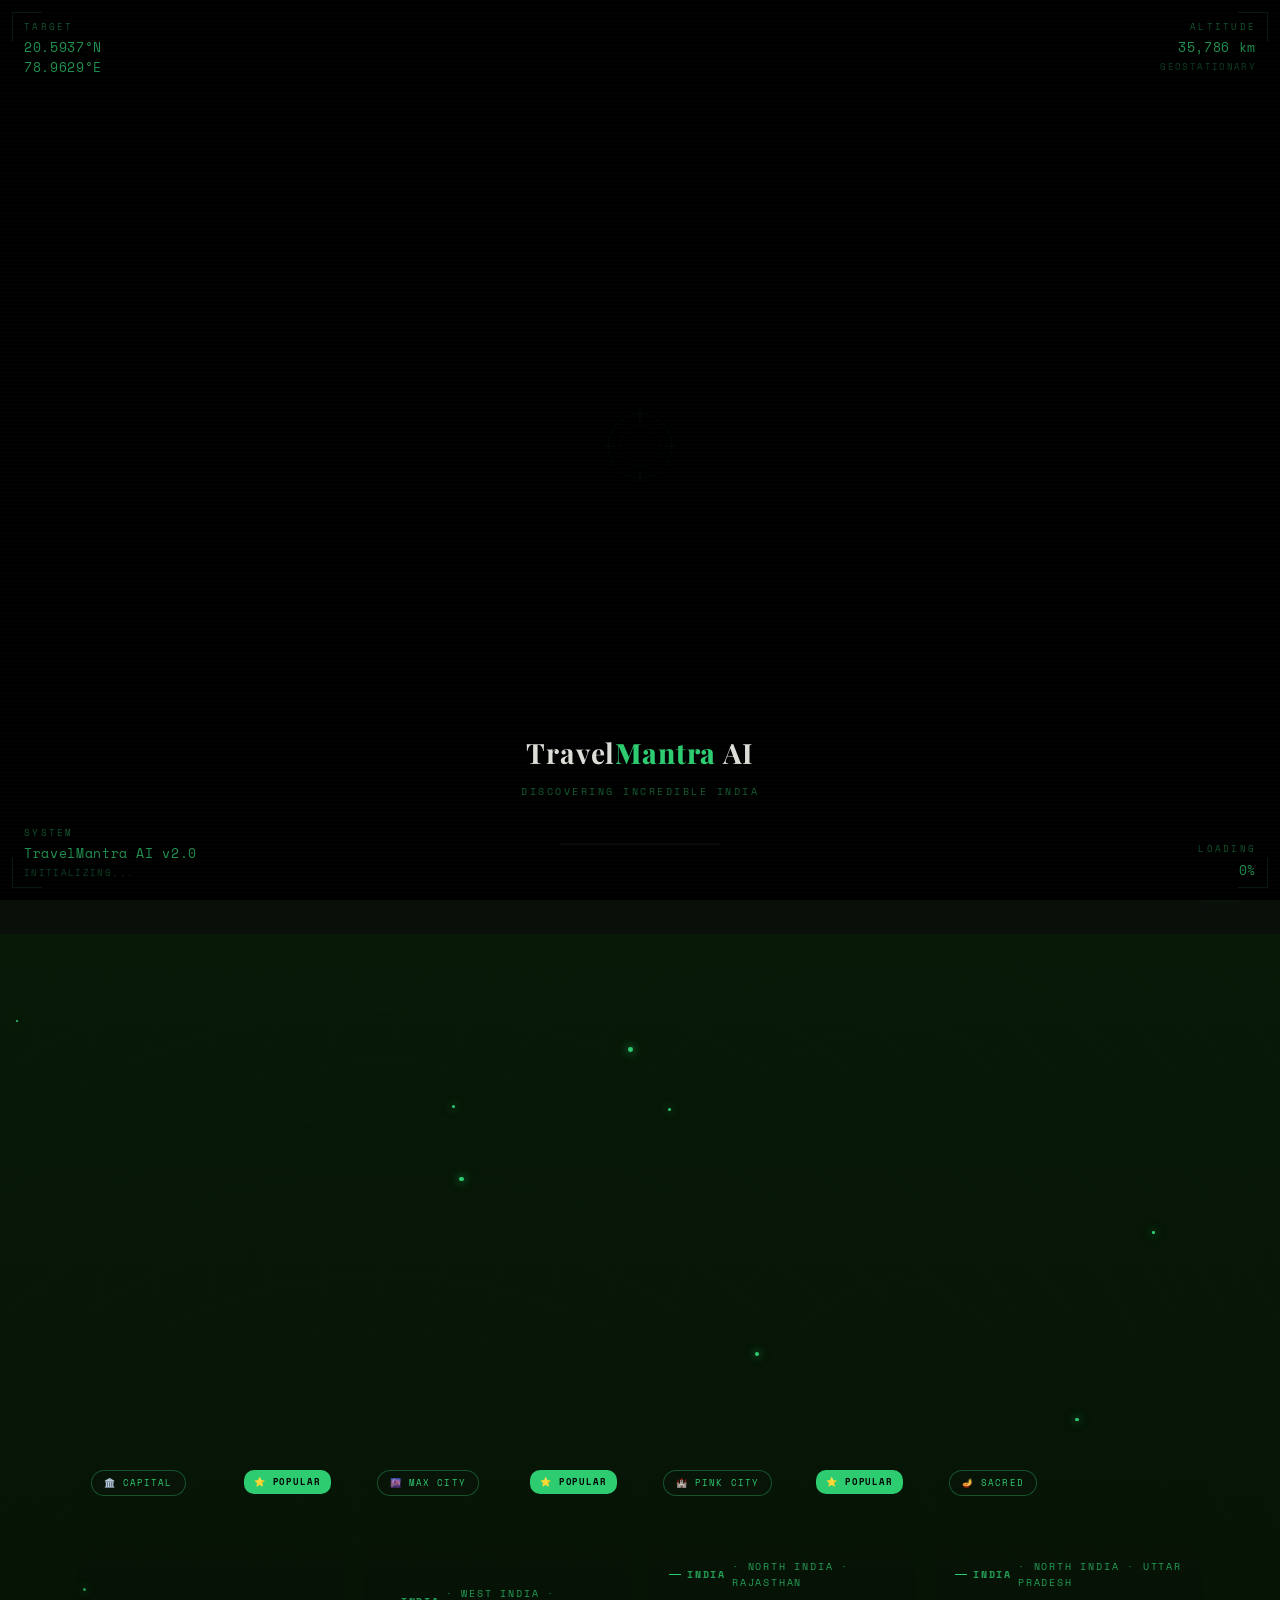
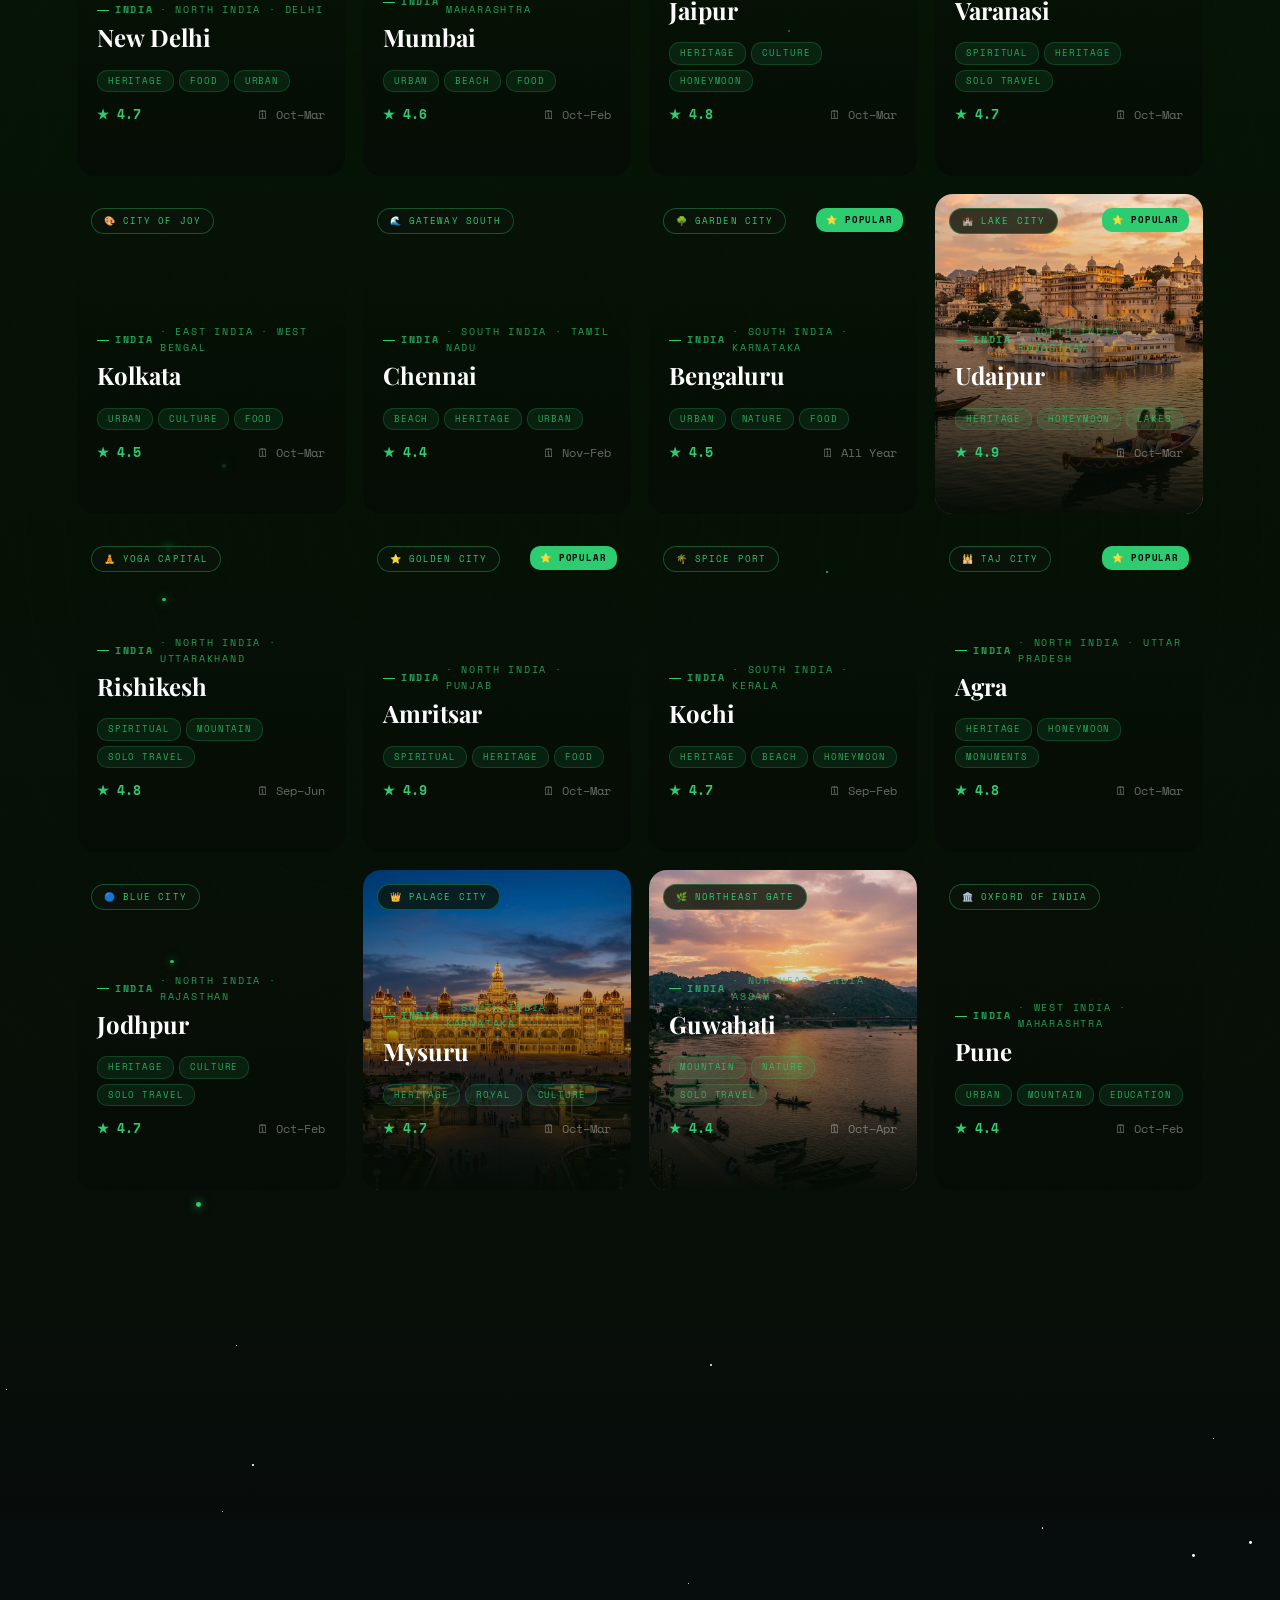
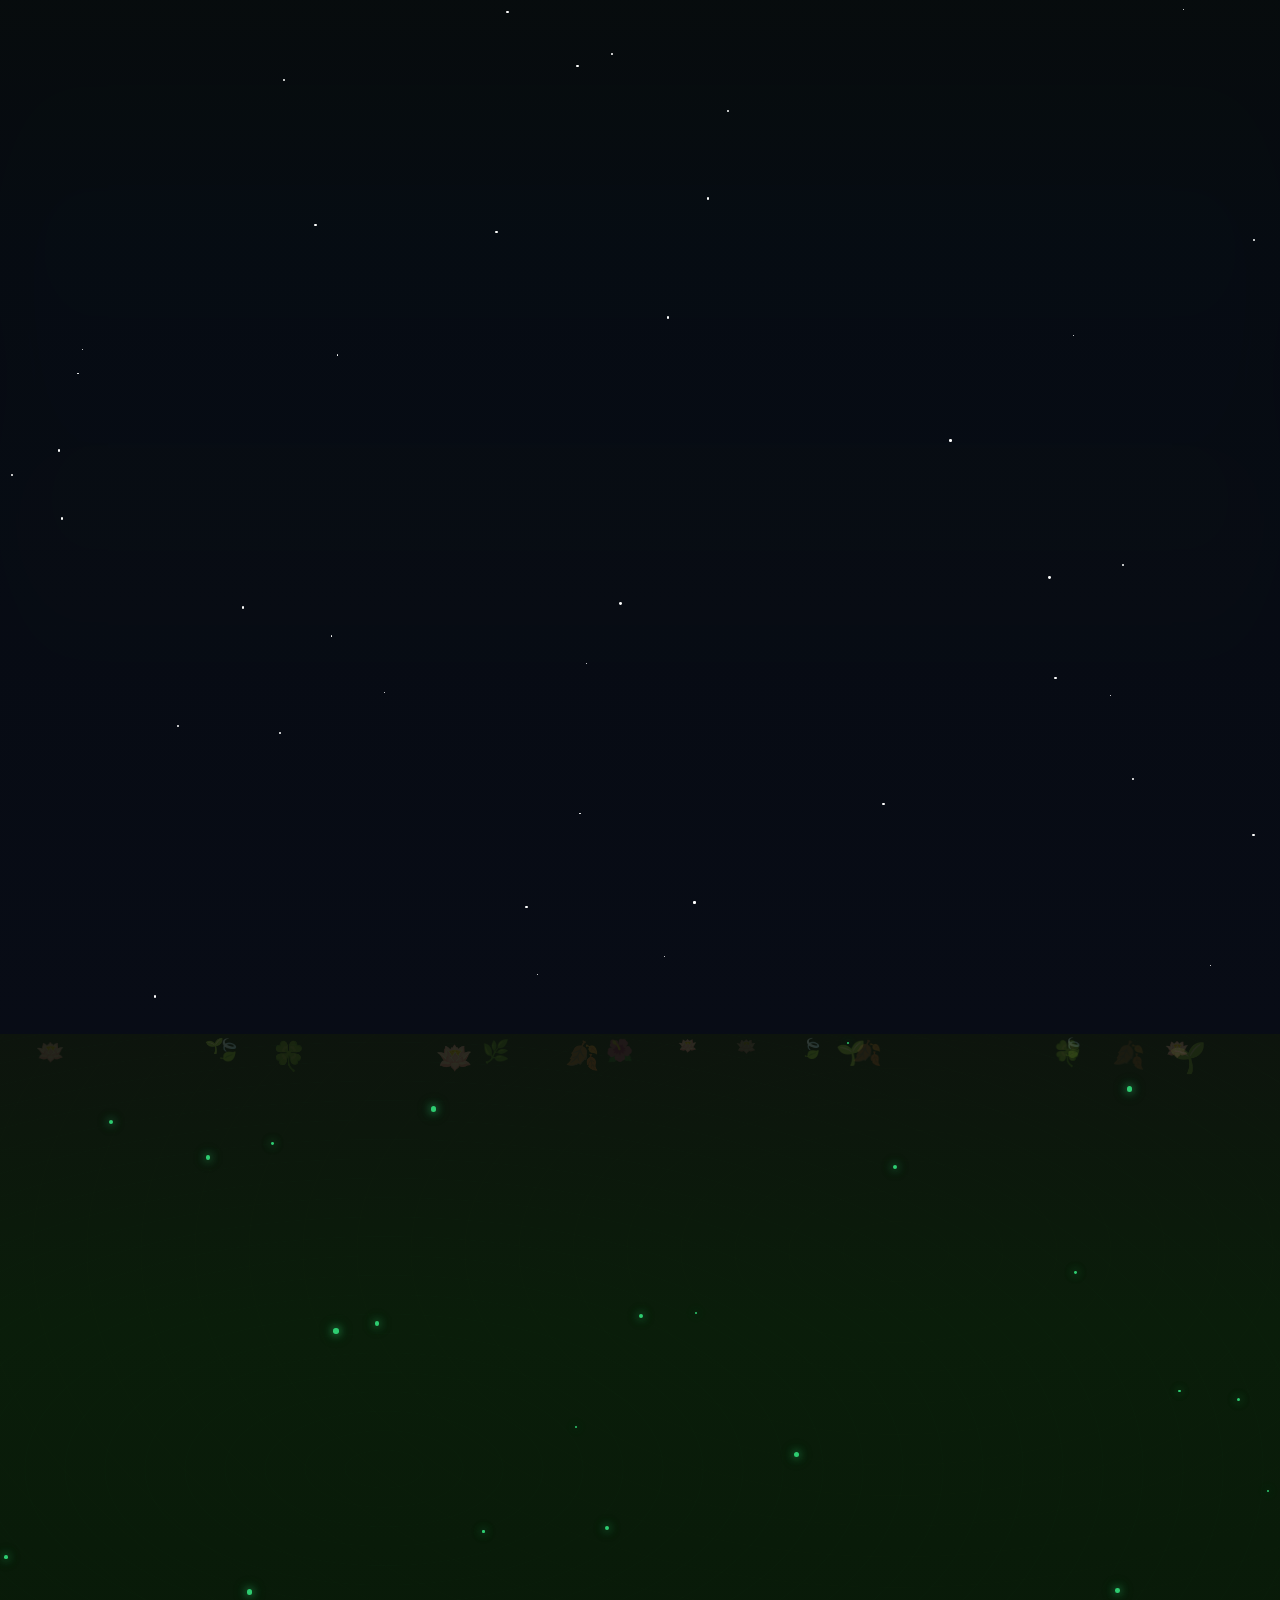
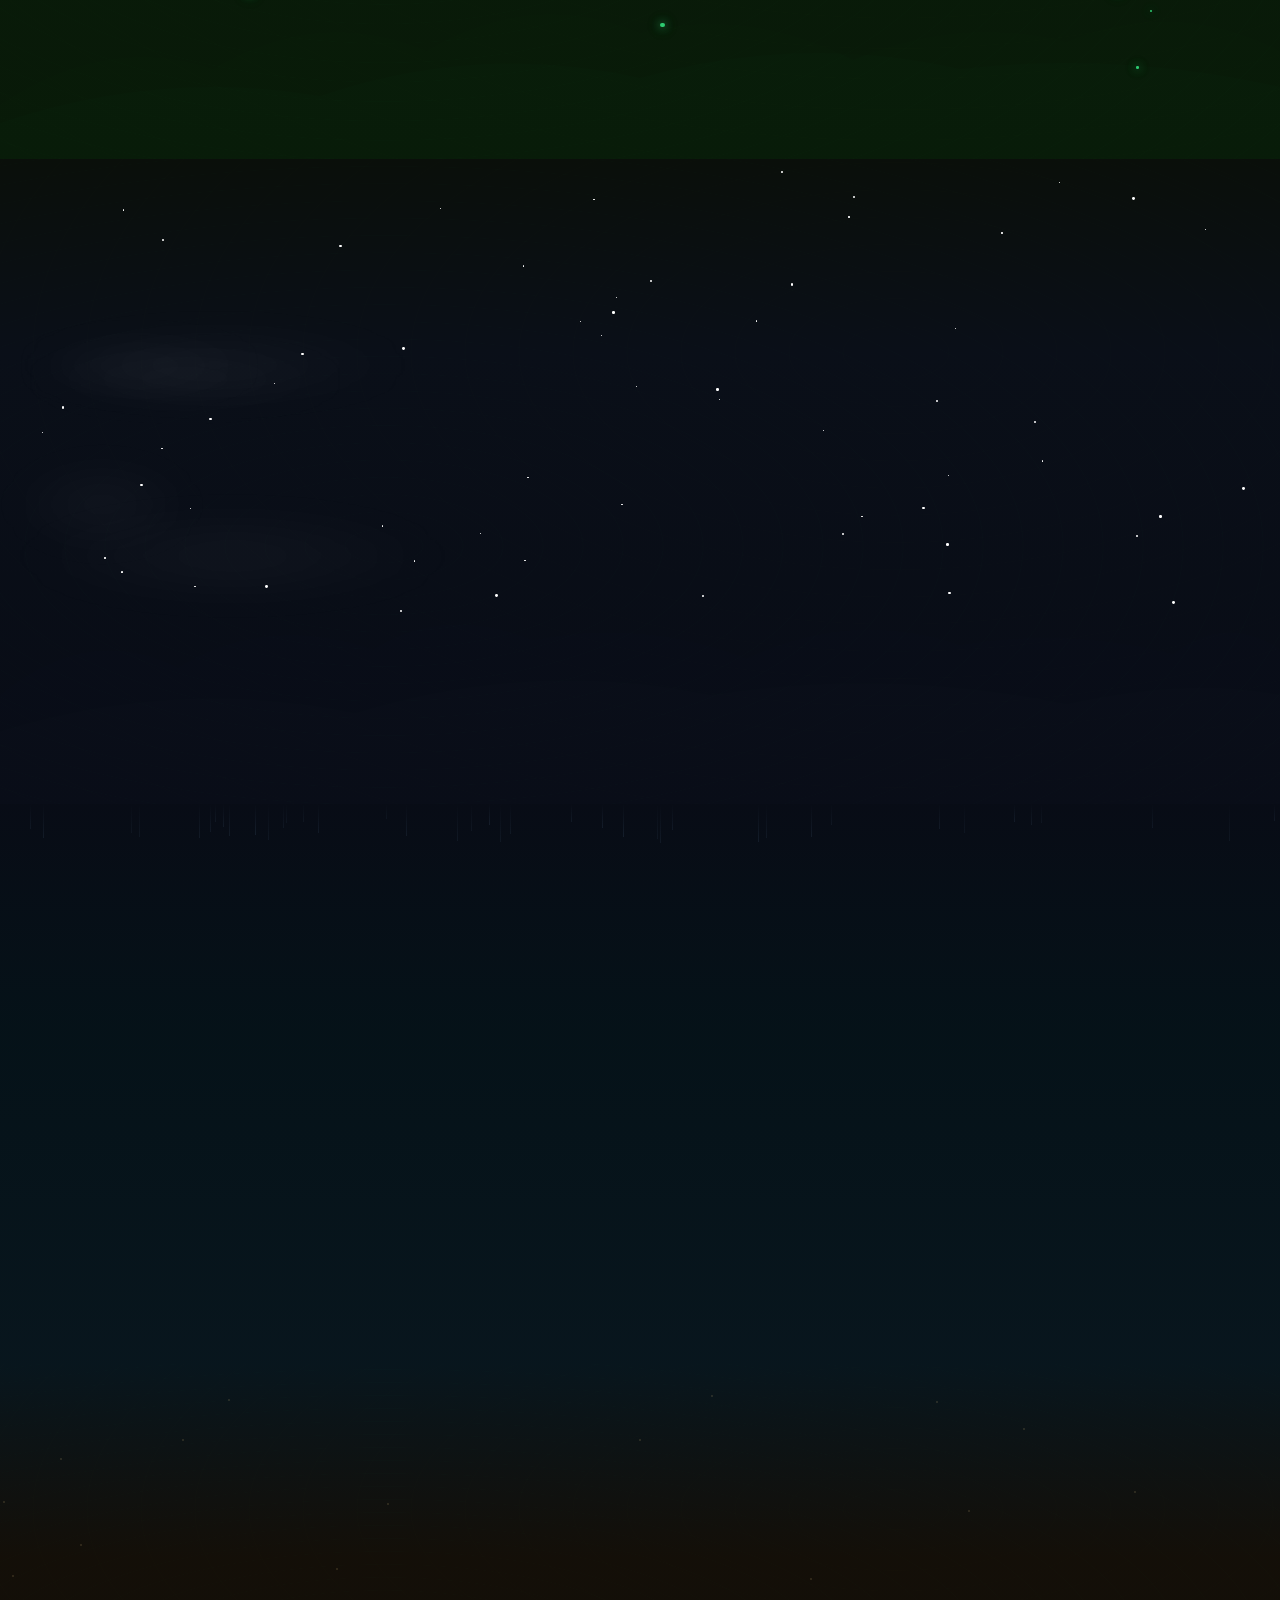
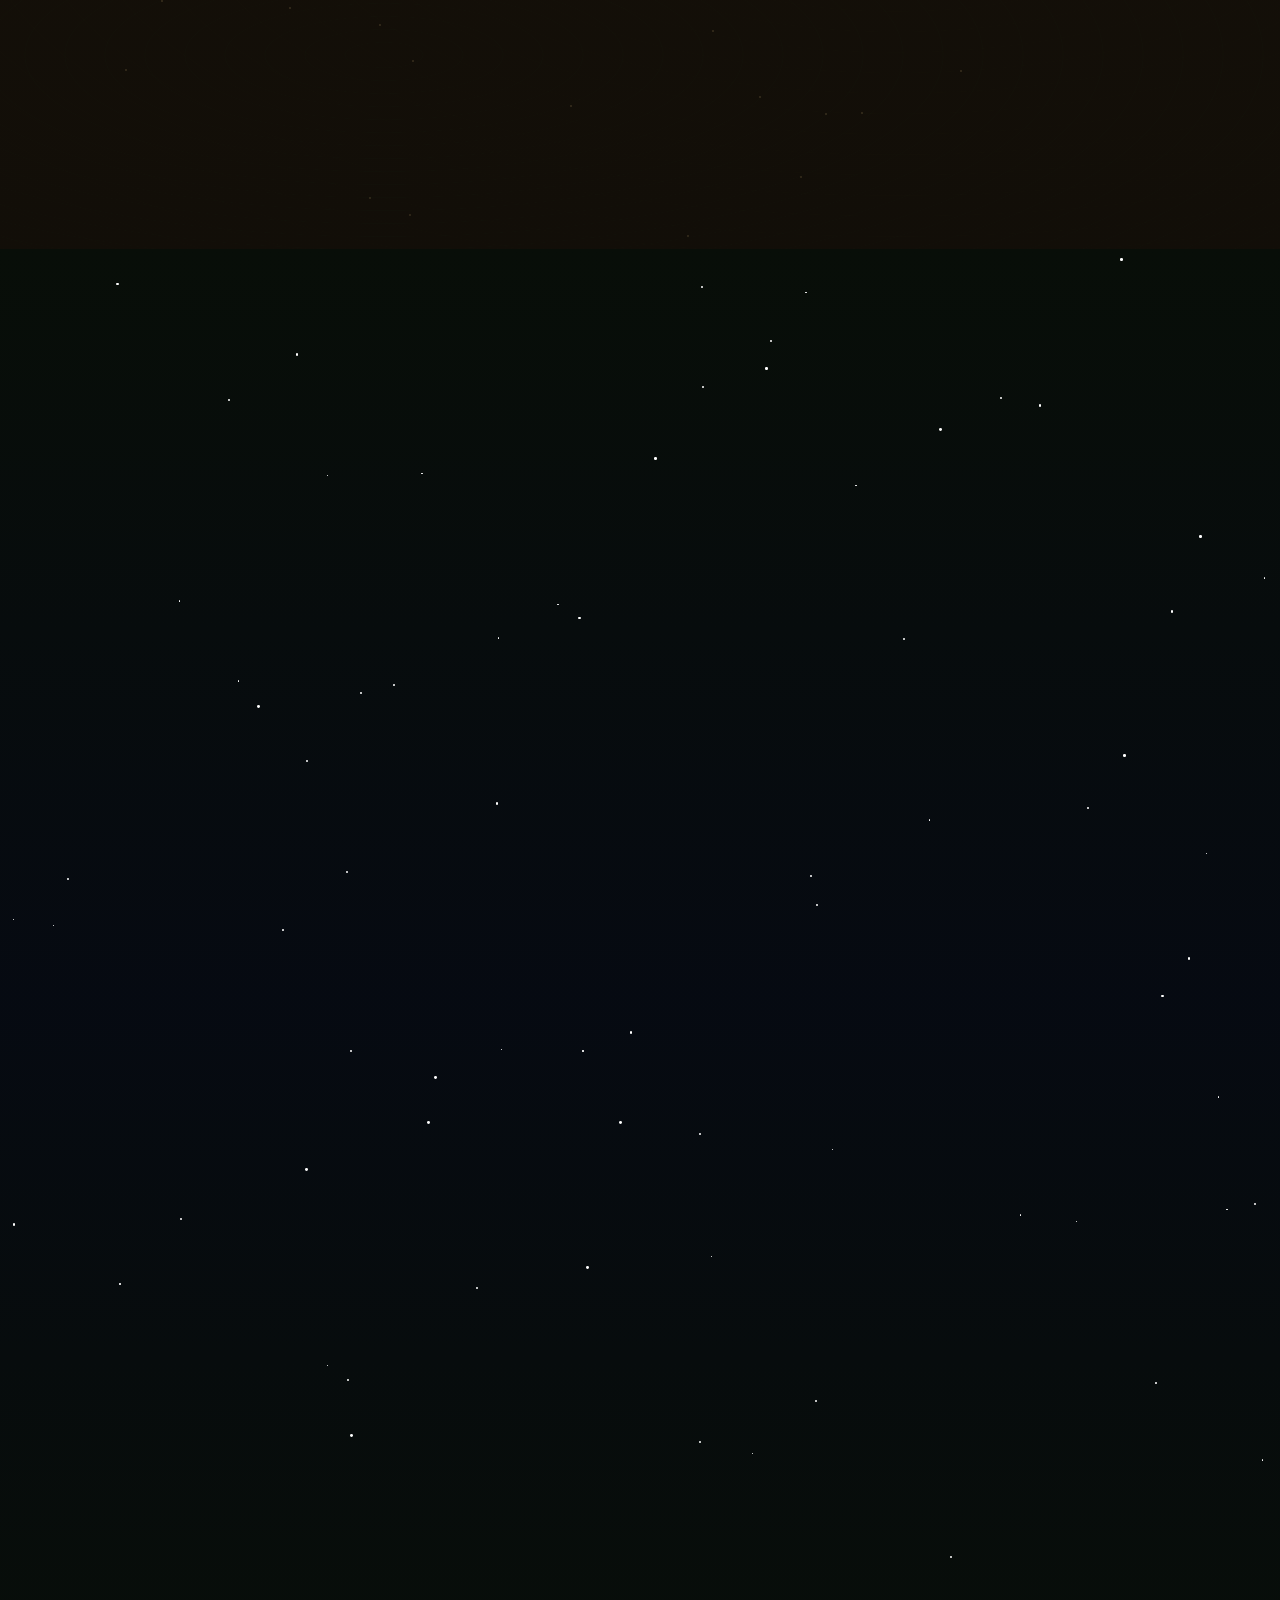
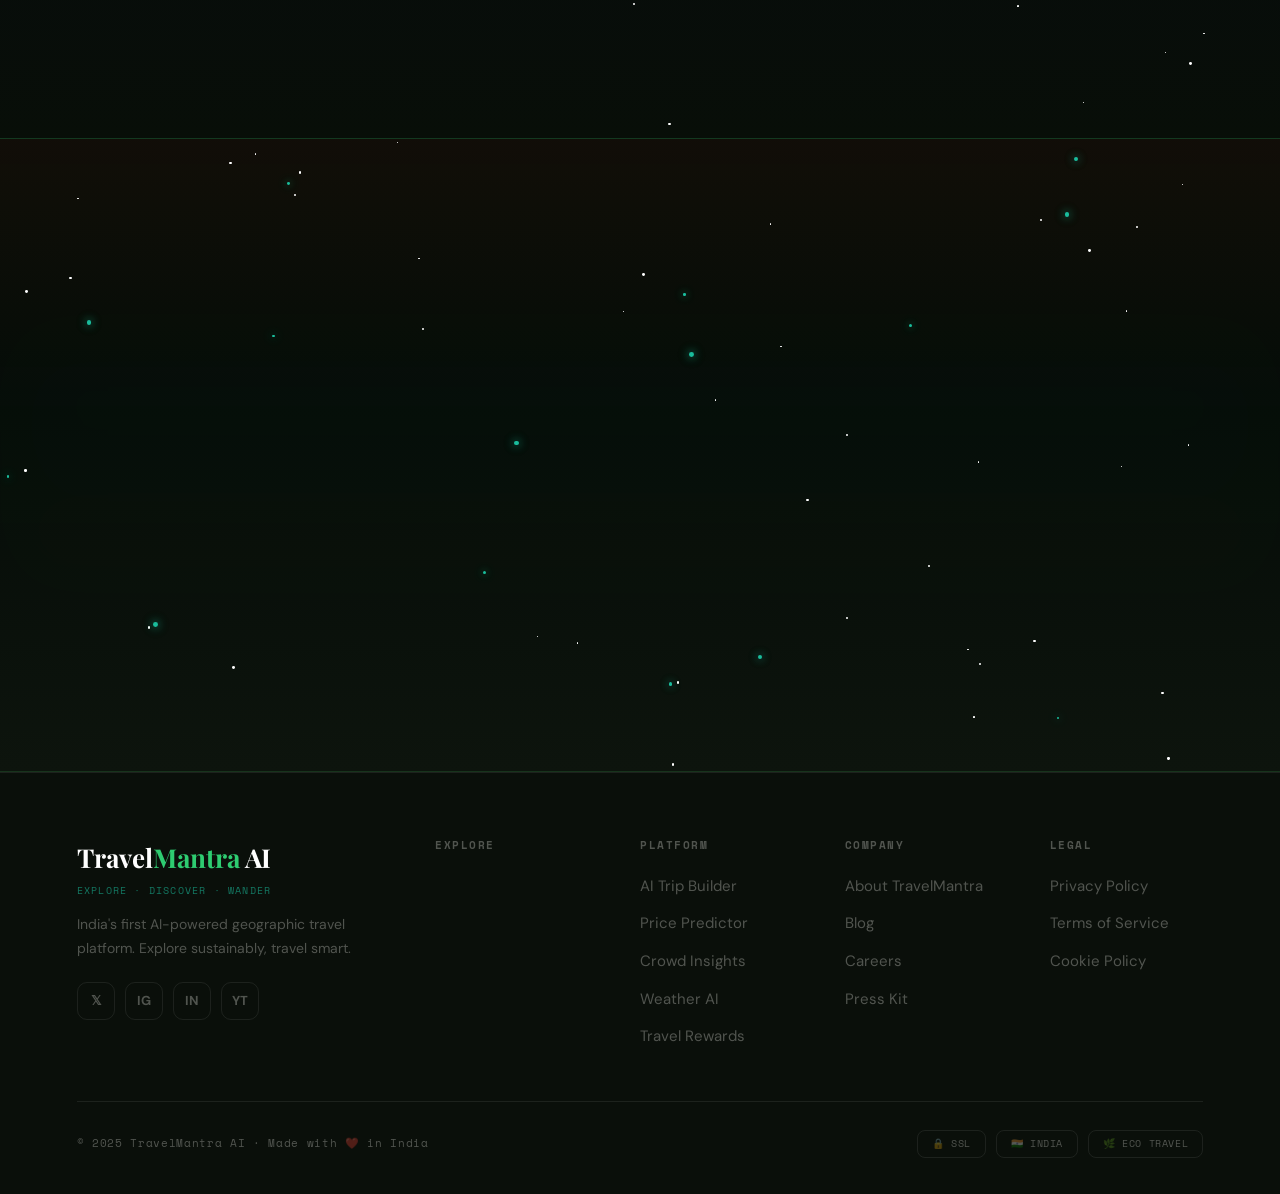
==== index.html @ 9c4f2e55 "feat: replace 2D splash screen with interactive 3D NASA globe visualization using Three.js" ====
<!doctype html>
<html lang="en">

<head>
  <meta charset="UTF-8" />
  <meta id="event-hook-1" name="viewport" content="width=device-width,initial-scale=1.0" />
  <title>TravelMantra AI — Discover Incredible India</title>
  <meta id="event-hook-2" name="description"
    content="AI-powered geographic travel platform for India. Explore 847+ destinations with real satellite cartography and AI trip planning." />
  <link rel="preconnect" href="https://fonts.googleapis.com" />
  <link rel="preconnect" href="https://fonts.gstatic.com" crossorigin />
  <link
    href="https://fonts.googleapis.com/css2?family=Playfair+Display:ital,wght@0,400;0,500;0,600;0,700;0,800;1,400;1,500;1,600&family=DM+Sans:ital,wght@0,300;0,400;0,500;0,600;0,700;1,400&family=Space+Mono:wght@400;700&display=swap"
    rel="stylesheet" />
  <!-- External Libraries (CDN) -->
  <script src="https://cdnjs.cloudflare.com/ajax/libs/three.js/r128/three.min.js"></script>
  <script src="https://cdnjs.cloudflare.com/ajax/libs/gsap/3.12.2/gsap.min.js"></script>
  <script src="https://cdnjs.cloudflare.com/ajax/libs/html2pdf.js/0.10.1/html2pdf.bundle.min.js"></script>
  <!-- Project Stylesheets -->
  <link rel="stylesheet" href="css/base/reset.css" />
  <link rel="stylesheet" href="css/base/variables.css" />
  <link rel="stylesheet" href="css/base/typography.css" />
  <link rel="stylesheet" href="css/base/global.css" />
  <link rel="stylesheet" href="css/layout/navbar.css" />
  <link rel="stylesheet" href="css/layout/hero.css" />
  <link rel="stylesheet" href="css/layout/sections.css" />
  <link rel="stylesheet" href="css/layout/footer.css" />
  <link rel="stylesheet" href="css/layout/responsive.css" />
  <link rel="stylesheet" href="css/pages/destinations.css" />
  <link rel="stylesheet" href="css/pages/city-guide.css" />
  <link rel="stylesheet" href="css/pages/ai-trip-builder.css" />
  <link rel="stylesheet" href="css/pages/trip-plans.css" />
  <link rel="stylesheet" href="css/pages/destination-modal.css" />
  <link rel="stylesheet" href="css/pages/booking.css" />
  <link rel="stylesheet" href="css/effects/animations.css" />
  <link rel="stylesheet" href="css/effects/nature-effects.css" />
  <link rel="stylesheet" href="css/effects/marquee.css" />
  <link rel="stylesheet" href="css/effects/loaders.css" />
</head>

<body class="splash-active">
  <!-- ═══════════ SPLASH SCREEN — Real 3D NASA Globe ═══════════ -->
  <div id="splash-screen" aria-hidden="true">
    <!-- Three.js 3D Globe Canvas -->
    <canvas id="splash-canvas"></canvas>

    <!-- HUD Overlay -->
    <div class="splash-hud">
      <!-- Corner data readouts -->
      <div class="splash-hud-tl">
        <div class="splash-hud-label">TARGET</div>
        <div class="splash-hud-val" id="splash-lat">20.5937°N</div>
        <div class="splash-hud-val" id="splash-lon">78.9629°E</div>
      </div>
      <div class="splash-hud-tr">
        <div class="splash-hud-label">ALTITUDE</div>
        <div class="splash-hud-val" id="splash-alt">35,786 km</div>
        <div class="splash-hud-sub">GEOSTATIONARY</div>
      </div>
      <div class="splash-hud-bl">
        <div class="splash-hud-label">SYSTEM</div>
        <div class="splash-hud-val">TravelMantra AI v2.0</div>
        <div class="splash-hud-sub" id="splash-status">INITIALIZING...</div>
      </div>
      <div class="splash-hud-br">
        <div class="splash-hud-label">LOADING</div>
        <div class="splash-hud-val" id="splash-pct">0%</div>
      </div>

      <!-- Targeting reticle (center) -->
      <div class="splash-reticle" id="splash-reticle">
        <svg viewBox="0 0 100 100" width="80" height="80">
          <circle cx="50" cy="50" r="40" fill="none" stroke="rgba(46,204,113,0.2)" stroke-width="0.5"/>
          <circle cx="50" cy="50" r="25" fill="none" stroke="rgba(46,204,113,0.15)" stroke-width="0.5"/>
          <line x1="50" y1="5" x2="50" y2="20" stroke="rgba(46,204,113,0.3)" stroke-width="0.5"/>
          <line x1="50" y1="80" x2="50" y2="95" stroke="rgba(46,204,113,0.3)" stroke-width="0.5"/>
          <line x1="5" y1="50" x2="20" y2="50" stroke="rgba(46,204,113,0.3)" stroke-width="0.5"/>
          <line x1="80" y1="50" x2="95" y2="50" stroke="rgba(46,204,113,0.3)" stroke-width="0.5"/>
        </svg>
      </div>
    </div>

    <!-- Brand text (fades during zoom) -->
    <div class="splash-brand" id="splash-brand">
      <div class="splash-brand-name">Travel<span>Mantra</span> AI</div>
      <div class="splash-brand-sub">Discovering Incredible India</div>
    </div>

    <!-- Progress bar -->
    <div class="splash-progress">
      <div class="splash-progress-bar" id="splash-progress-bar"></div>
    </div>
  </div>

  <!-- Skip to content (a11y) -->
  <a href="#main-content" class="skip-link">Skip to main content</a>

  <div id="prog" role="progressbar" aria-label="Page scroll progress"></div>

  <!-- MOBILE MENU -->
  <div class="mob-menu" id="mob-menu">
    <button id="event-hook-3" class="mob-x">✕</button>
    <a id="event-hook-4" href="#destinations">Destinations</a>
    <a id="event-hook-5" href="#plans">Trip Plans</a>
    <a id="event-hook-6" href="#clips">Explore</a>
    <a id="event-hook-7" href="#faq">FAQ</a>
  </div>

  <!-- NAV -->
  <nav id="nav">
    <div class="nav-logo">
      <div class="nav-logo-icon">
        <img src="assets/logos/travelmantra-logo.png" alt="TravelMantra AI — India Travel Logo" />
      </div>
      <div class="nav-logo-text">
        <div class="nav-logo-name">
          Travel<span class="india-bold">Mantra</span> AI
        </div>
        <div class="nav-logo-sub">
          <strong>INDIA</strong> —
        </div>
      </div>
    </div>
    <div class="nav-links">
      <div id="event-hook-8" class="nav-lnk on" role="button" tabindex="0" aria-label="Go to Destinations">Destinations
      </div>
      <div id="event-hook-9" class="nav-lnk" role="button" tabindex="0" aria-label="Go to City Guide">City Guide</div>
      <div id="event-hook-10" class="nav-lnk" role="button" tabindex="0" aria-label="Go to AI Planner">AI Planner</div>
      <div id="event-hook-11" class="nav-lnk" role="button" tabindex="0" aria-label="Go to Trip Plans">Trip Plans</div>
      <div id="event-hook-12" class="nav-lnk" role="button" tabindex="0" aria-label="Go to Explore">Explore</div>
      <div id="event-hook-13" class="nav-lnk" role="button" tabindex="0" aria-label="Go to Travel Insights">Insights
      </div>
      <div id="event-hook-14" class="nav-lnk" role="button" tabindex="0" aria-label="Go to FAQ">FAQ</div>
    </div>
    <div class="nav-acts">
      <div class="nav-coord" id="nav-coord" aria-label="Coordinates">20°N · 78°E</div>

      <!-- High Contrast Toggle -->
      <button class="hc-btn" id="hc-toggle-btn" aria-label="Toggle high contrast mode"
        title="Toggle high contrast mode">◑</button>

      <!-- Language Toggle -->
      <div class="lang-toggle" id="lang-toggle">
        <button class="lang-btn" id="lang-btn" aria-haspopup="listbox" aria-expanded="false"
          aria-label="Select language">
          <span id="lang-flag">🇮🇳</span>
          <span id="lang-label">EN</span>
          <svg width="10" height="10" viewBox="0 0 10 10" fill="currentColor" aria-hidden="true">
            <path d="M1 3l4 4 4-4" />
          </svg>
        </button>
        <div class="lang-dropdown" id="lang-dropdown" role="listbox" aria-label="Available languages">
          <div id="event-hook-15" class="lang-opt active" role="option" aria-selected="true" data-lang="en"
            data-flag="🇮🇳" data-label="EN">
            <span class="lang-flag">🇮🇳</span>
            <div><span class="lang-name">English</span><span class="lang-native">English</span></div>
          </div>
          <div id="event-hook-16" class="lang-opt" role="option" aria-selected="false" data-lang="hi" data-flag="🇮🇳"
            data-label="हि">
            <span class="lang-flag">🇮🇳</span>
            <div><span class="lang-name">Hindi</span><span class="lang-native">हिन्दी</span></div>
          </div>
          <div id="event-hook-17" class="lang-opt" role="option" aria-selected="false" data-lang="bn" data-flag="🇧🇩"
            data-label="বাং">
            <span class="lang-flag">🇧🇩</span>
            <div><span class="lang-name">Bengali</span><span class="lang-native">বাংলা</span></div>
          </div>
          <div id="event-hook-18" class="lang-opt" role="option" aria-selected="false" data-lang="ta" data-flag="🇮🇳"
            data-label="த">
            <span class="lang-flag">🇮🇳</span>
            <div><span class="lang-name">Tamil</span><span class="lang-native">தமிழ்</span></div>
          </div>
          <div id="event-hook-19" class="lang-opt" role="option" aria-selected="false" data-lang="te" data-flag="🇮🇳"
            data-label="తె">
            <span class="lang-flag">🇮🇳</span>
            <div><span class="lang-name">Telugu</span><span class="lang-native">తెలుగు</span></div>
          </div>
          <div id="event-hook-20" class="lang-opt" role="option" aria-selected="false" data-lang="mr" data-flag="🇮🇳"
            data-label="म">
            <span class="lang-flag">🇮🇳</span>
            <div><span class="lang-name">Marathi</span><span class="lang-native">मराठी</span></div>
          </div>
        </div>
      </div>

      <button id="event-hook-21" class="btn-nv" aria-label="Plan your India trip with AI">✦ Plan with AI</button>
      <button class="hbg" id="hbg" aria-label="Open navigation menu" aria-expanded="false">
        <span></span><span></span><span></span>
      </button>
    </div>
  </nav>

  <!-- ═══════════ HERO — 3D GLOBE (UNTOUCHED) ═══════════ -->
  <section id="hero">
    <canvas id="hero-canvas"></canvas>
    <div class="hero-vignette"></div>
    <div class="hero-leaf-ov"></div>
    <div class="hero-content">
      <div class="hero-eyebrow" id="hero-eyebrow">
        <div class="hero-eye-dot"></div>
        AI-Powered ·
        <strong class="util-style-13">INDIA</strong>
        · Travel Intelligence
      </div>
      <h1 class="hero-h1" id="hero-h1">
        Discover<br /><span class="accent">Incredible</span><br /><span class="util-style-19 outline">India.</span>
      </h1>
      <p class="hero-desc" id="hero-desc">
        Where real satellite geography meets AI-powered journey planning.
        Explore every mountain, coastline and temple of
        <strong class="util-style-3">INDIA</strong> —
        mapped, rated and ready for your next adventure.
      </p>
      <div class="hero-btns" id="hero-btns">
        <button id="event-hook-22" class="btn-primary">
          🌿 Explore Destinations
        </button>
        <button id="event-hook-23" class="btn-outline">
          View Trip Plans
        </button>
      </div>
      <div class="hero-stats" id="hero-stats">
        <div class="hero-stat">
          <div class="hero-stat-n" data-count="36" data-suf="+">0</div>
          <div class="hero-stat-l">States & UTs</div>
        </div>
        <div class="hero-stat">
          <div class="hero-stat-n" data-count="847" data-suf="+">0</div>
          <div class="hero-stat-l">Destinations</div>
        </div>
        <div class="hero-stat">
          <div class="hero-stat-n" data-count="42" data-suf="+">0</div>
          <div class="hero-stat-l">UNESCO Sites</div>
        </div>
        <div class="hero-stat">
          <div class="hero-stat-n" data-count="2.4" data-suf="M">0</div>
          <div class="hero-stat-l">Trips Planned</div>
        </div>
      </div>
    </div>
    <div class="hero-orbital-info" id="hero-orbital-info">
      <div class="orbital-badge" id="ob-1">
        <div class="orbital-badge-title">Live Mapping</div>
        <div class="orbital-badge-val">
          <span class="badge-dot"></span>3.28M km²
        </div>
        <div class="orbital-badge-sub">Full Indian Subcontinent</div>
      </div>
      <div class="orbital-badge" id="ob-2">
        <div class="orbital-badge-title">AI Accuracy</div>
        <div class="orbital-badge-val">
          <span class="badge-dot"></span>98.7%
        </div>
        <div class="orbital-badge-sub">Trip Planning Precision</div>
      </div>
      <div class="orbital-badge" id="ob-3">
        <div class="orbital-badge-title">Eco Score</div>
        <div class="orbital-badge-val"><span class="badge-dot"></span>A+</div>
        <div class="orbital-badge-sub">Sustainable Travel Rated</div>
      </div>
    </div>
    <div class="scroll-ind">
      <div class="scroll-ind-line"></div>
      <div class="scroll-ind-text">Scroll</div>
    </div>
  </section>

  <!-- MARQUEE -->
  <div class="mq-wrap" aria-hidden="true">
    <div class="mq-track" id="mq-t"></div>
  </div>

  <!-- ═══════════ CITY-WISE DESTINATION GUIDE ═══════════ -->
  <section id="city-guide" class="sec nature-sec">
    <div class="util-style-18 topo-contours util-style-18"></div>
    <div class="firefly-container" id="firefly-cities"></div>

    <div class="sec-inner">
      <div class="util-style-21">
        <div>
          <div class="sec-tag rv">City-Wise Guide</div>
          <h2 class="sec-h2 rv">
            <strong class="india-bold">India's</strong> Greatest<br /><em>Cities to Explore</em>
          </h2>
          <p class="sec-sub rv d1">
            From ancient capitals to coastal gems — every legendary city of
            <strong>India</strong> curated with insider knowledge, seasonal
            tips &amp; cultural depth.
          </p>
        </div>
      </div>

      <!-- City Filters -->
      <div class="city-filters rv d2" id="city-filters">
        <button class="cf on" data-tag="all">All Cities</button>
        <button class="cf" data-tag="Mountain">Mountain</button>
        <button class="cf" data-tag="Beach">Beach</button>
        <button class="cf" data-tag="Heritage">Heritage</button>
        <button class="cf" data-tag="Honeymoon">Honeymoon</button>
        <button class="cf" data-tag="Solo Travel">Solo Travel</button>
      </div>

      <div class="city-grid" id="city-grid"></div>
    </div>
  </section>

  <!-- ═══════════ AI TRIP BUILDER ═══════════ -->
  <section id="ai-trip-builder" class="sec nature-sec">
    <div class="star-field" id="star-field-ai"></div>
    <div class="util-style-24 aurora util-style-24"></div>

    <div class="ai-builder-inner">
      <div class="sec-tag rv">Powered by AI</div>
      <h2 class="sec-h2 rv">
        Plan your <strong class="india-bold">India</strong><br /><em>trip in seconds</em>
      </h2>
      <p class="sec-sub rv d1">
        Describe your dream journey across <strong>India</strong> — our AI
        builds a complete day-by-day itinerary with budgets, routes and local
        tips instantly.
      </p>

      <div class="ai-builder-grid rv d2">
        <!-- ─── Form Panel ─── -->
        <div class="ai-builder-form">
          <div class="ai-form-title">
            <span>🤖</span> Tell the AI your plan
            <span class="ai-chip">Live</span>
          </div>

          <div class="util-style-28 ai-field util-style-28">
            <label class="util-style-4">
              <span>🎤 Voice Search (Beta)</span>
              <button class="util-style-2" id="ai-mic-btn" type="button">
                <svg width="16" height="16" viewBox="0 0 24 24" fill="none" stroke="currentColor" stroke-width="2">
                  <path d="M12 2a3 3 0 0 0-3 3v7a3 3 0 0 0 6 0V5a3 3 0 0 0-3-3z"></path>
                  <path d="M19 10v2a7 7 0 0 1-14 0v-2"></path>
                  <line x1="12" y1="19" x2="12" y2="22"></line>
                </svg>
              </button>
            </label>
            <textarea class="util-style-16 ai-input" id="ai-voice-prompt"
              placeholder="Click the mic and say: 'Plan a 5-day honeymoon in Kerala under 50k'" rows="2"></textarea>
          </div>

          <div class="ai-field">
            <label>📍 Destination in <strong>India</strong></label>
            <input class="ai-input" id="ai-dest" placeholder="e.g. Rajasthan, Kerala, Ladakh…" />
          </div>

          <div class="ai-row">
            <div class="ai-field">
              <label>📅 Duration</label>
              <select class="ai-select" id="ai-days">
                <option value="2">2 Days</option>
                <option value="3">3 Days</option>
                <option value="5" selected>5 Days</option>
                <option value="7">7 Days</option>
                <option value="10">10 Days</option>
                <option value="14">14 Days</option>
              </select>
            </div>
            <div class="ai-field">
              <label>💰 Budget Style</label>
              <select class="ai-select" id="ai-budget">
                <option value="budget">Budget (₹1k–2k/day)</option>
                <option value="mid" selected>Mid-range (₹3k–7k/day)</option>
                <option value="luxury">Luxury (₹15k+/day)</option>
              </select>
            </div>
          </div>

          <div class="ai-field">
            <label>👥 Travellers</label>
            <select class="ai-select" id="ai-group">
              <option value="solo">Solo Explorer</option>
              <option value="couple" selected>Couple</option>
              <option value="family">Family with Kids</option>
              <option value="friends">Group of Friends</option>
            </select>
          </div>

          <span class="ai-chips-label">✦ Travel Interests (select all that apply)</span>
          <div class="ai-chips" id="ai-interests">
            <button class="ai-chip-btn sel" data-i="Heritage">
              🏛️ Heritage
            </button>
            <button class="ai-chip-btn" data-i="Nature">🌿 Nature</button>
            <button class="ai-chip-btn sel" data-i="Food">🍛 Food</button>
            <button class="ai-chip-btn" data-i="Adventure">
              ⛰️ Adventure
            </button>
            <button class="ai-chip-btn" data-i="Spiritual">
              🙏 Spiritual
            </button>
            <button class="ai-chip-btn" data-i="Wildlife">🐅 Wildlife</button>
            <button class="ai-chip-btn" data-i="Beaches">🏖️ Beaches</button>
            <button class="ai-chip-btn" data-i="Luxury">✨ Luxury</button>
          </div>

          <button class="ai-generate-btn" id="ai-gen-btn">
            <svg width="18" height="18" viewBox="0 0 24 24" fill="none" stroke="#000" stroke-width="2.5"
              stroke-linecap="round">
              <polygon points="13 2 3 14 12 14 11 22 21 10 12 10 13 2" />
            </svg>
            Generate My <strong>India</strong> Itinerary
          </button>
        </div>

        <!-- ─── Result Panel ─── -->
        <div>
          <div class="ai-result-panel" id="ai-result-panel">
            <div class="ai-result-idle" id="ai-result-idle">
              <div class="ai-orb">🗺️</div>
              <h3>
                Your <strong class="india-bold">India</strong> Plan Awaits
              </h3>
              <p>
                Fill in your preferences and let AI craft a perfect itinerary
                — destinations, daily activities, costs and local tips across
                <strong>India</strong>.
              </p>
            </div>
            <div class="util-style-12" id="ai-result-content"></div>
          </div>

          <!-- Feature highlights below result -->
          <div class="ai-builder-features">
            <div class="ai-feat">
              <span class="ai-feat-icon">⚡</span>
              <div>
                <div class="ai-feat-t">Instant Generation</div>
                <div class="ai-feat-d">
                  Complete <strong>India</strong> itinerary in under 2 seconds
                </div>
              </div>
            </div>
            <div class="ai-feat">
              <span class="ai-feat-icon">💰</span>
              <div>
                <div class="ai-feat-t">Accurate Budgets</div>
                <div class="ai-feat-d">
                  Real ₹ costs for every <strong>India</strong> destination
                </div>
              </div>
            </div>
            <div class="ai-feat">
              <span class="ai-feat-icon">🗺️</span>
              <div>
                <div class="ai-feat-t">Route Optimised</div>
                <div class="ai-feat-d">
                  Smart sequencing across <strong>India</strong>'s geography
                </div>
              </div>
            </div>
            <div class="ai-feat">
              <span class="ai-feat-icon">🏨</span>
              <div>
                <div class="ai-feat-t">Stay Included</div>
                <div class="ai-feat-d">
                  Hotel tiers matched to your style in <strong>India</strong>
                </div>
              </div>
            </div>
          </div>
        </div>
      </div>
    </div>
  </section>

  <!-- ═══════════ DESTINATIONS — Forest Biome ═══════════ -->
  <section id="destinations" class="sec nature-sec">
    <!-- Nature layers: Leaves, Fireflies, Mountain silhouettes, Topo -->
    <div class="topo-contours"></div>
    <div class="leaf-container" id="leaf-container"></div>
    <div class="firefly-container" id="firefly-dest"></div>
    <canvas class="nature-canvas" id="nc-dest"></canvas>
    <div class="util-style-25 mountain-layer util-style-25">
      <svg class="util-style-17" viewBox="0 0 1440 200" preserveAspectRatio="none">
        <path
          d="M0,200 L0,140 Q120,60 240,100 Q360,30 480,80 Q600,10 720,60 Q840,30 960,90 Q1080,40 1200,70 Q1320,20 1440,80 L1440,200Z"
          fill="rgba(27,94,32,.4)" />
        <path d="M0,200 L0,160 Q180,100 360,130 Q540,70 720,110 Q900,60 1080,100 Q1260,80 1440,120 L1440,200Z"
          fill="rgba(46,204,113,.15)" />
      </svg>
    </div>

    <div class="sec-inner">
      <div class="util-style-15">
        <div>
          <div class="sec-tag rv">All Destinations</div>
          <h2 class="sec-h2 rv">
            Every corner of<br /><em>incredible India</em>
          </h2>
          <p class="sec-sub rv d1">
            From Himalayan peaks to tropical backwaters — all 36 states and
            UTs mapped, rated and priced for your journey.
          </p>
        </div>
        <div class="util-style-6 rv d2" id="dest-count"></div>
      </div>
      <div class="dest-filter rv d2" id="dest-filter">
        <button class="df on" data-cat="all">All</button>
        <button class="df" data-cat="Heritage">Heritage</button>
        <button class="df" data-cat="Beaches">Beaches</button>
        <button class="df" data-cat="Mountains">Mountains</button>
        <button class="df" data-cat="Spiritual">Spiritual</button>
        <button class="df" data-cat="Wildlife">Wildlife</button>
        <button class="df" data-cat="Backwaters">Backwaters</button>
        <button class="df" data-cat="Urban">Urban</button>
      </div>
      <div class="dest-grid" id="dest-grid"></div>
      <div class="see-more-wrap rv" id="see-more-wrap">
        <button class="btn-see-more" id="btn-see-more">
          See All Destinations <span class="arrow">↓</span>
        </button>
      </div>
    </div>
  </section>

  <!-- ═══════════ TRIP PLANS — Mountain/Sky Biome ═══════════ -->
  <section id="plans" class="sec nature-sec">
    <div class="star-field" id="star-field-plans"></div>
    <div class="cloud-container" id="cloud-plans"></div>
    <div class="util-style-7 topo-contours util-style-7"></div>
    <canvas class="nature-canvas" id="nc-plans"></canvas>
    <div class="util-style-8 mountain-layer util-style-8">
      <svg class="util-style-27" viewBox="0 0 1440 220" preserveAspectRatio="none">
        <path
          d="M0,220 L0,100 Q100,20 200,70 Q300,10 420,50 Q500,0 600,40 Q720,15 840,60 Q960,5 1080,45 Q1200,25 1320,55 Q1380,10 1440,50 L1440,220Z"
          fill="rgba(20,30,50,.6)" />
        <path d="M0,220 L0,140 Q200,80 400,120 Q600,60 800,100 Q1000,70 1200,110 Q1340,80 1440,100 L1440,220Z"
          fill="rgba(30,40,60,.4)" />
      </svg>
    </div>

    <div class="sec-inner">
      <div class="sec-tag rv">Curated Itineraries</div>
      <h2 class="sec-h2 rv">Ready-made<br /><em>trip plans</em></h2>
      <p class="sec-sub rv d1">
        Choose your duration. AI curates every detail — hotels, transport,
        activities and costs.
      </p>
      <div class="util-style-10 plans-tabs rv d2 util-style-10">
        <button id="event-hook-24" class="plan-tab">
          2 Days
        </button>
        <button id="event-hook-25" class="plan-tab">
          3 Days
        </button>
        <button id="event-hook-26" class="plan-tab on">
          5 Days
        </button>
        <button id="event-hook-27" class="plan-tab">
          7 Days
        </button>
      </div>
      <div id="plans-2d" class="plans-content">
        <div class="plan-grid" id="pg-2d"></div>
      </div>
      <div id="plans-3d" class="plans-content">
        <div class="plan-grid" id="pg-3d"></div>
      </div>
      <div id="plans-5d" class="plans-content on">
        <div class="plan-grid" id="pg-5d"></div>
      </div>
      <div id="plans-7d" class="plans-content">
        <div class="plan-grid" id="pg-7d"></div>
      </div>
    </div>
  </section>

  <!-- ═══════════ VIDEO CLIPS — Ocean Biome ═══════════ -->
  <section id="clips" class="sec nature-sec">
    <div class="rain-container" id="rain-clips"></div>
    <div class="lightning-flash"></div>
    <canvas class="nature-canvas" id="nc-clips"></canvas>

    <div class="sec-inner">
      <div class="util-style-11">
        <div>
          <div class="sec-tag rv">Destination Reels</div>
          <h2 class="sec-h2 rv">See it before<br /><em>you go</em></h2>
          <p class="sec-sub rv d1">
            Cinematic clips from India's most breathtaking destinations. Hit
            play and let India speak.
          </p>
        </div>
      </div>
      <div class="clips-grid" id="clips-grid"></div>
    </div>
  </section>

  <!-- VIDEO MODAL -->
  <div class="vid-modal" id="vid-modal">
    <div class="vid-inner">
      <button id="event-hook-28" class="vid-close">✕ Close</button>
      <iframe id="vid-iframe" src="" allow="autoplay; fullscreen" allowfullscreen></iframe>
    </div>
  </div>

  <!-- DESTINATION DETAIL MODAL -->
  <div class="dest-modal-overlay" id="dest-modal-overlay">
    <div class="dest-modal" id="dest-modal">
      <button id="event-hook-29" class="dm-close">✕</button>
      <div class="dm-hero" id="dm-hero">
        <div class="dm-hero-ov"></div>
        <div class="dm-hero-emoji" id="dm-emoji"></div>
        <div class="dm-hero-badge" id="dm-badge"></div>
      </div>
      <div class="dm-body">
        <div class="dm-cat" id="dm-cat"></div>
        <div class="dm-name" id="dm-name"></div>
        <div class="dm-loc" id="dm-loc"></div>
        <div class="dm-desc" id="dm-desc"></div>
        <div class="dm-info-grid" id="dm-info-grid"></div>
        <div class="dm-highlights" id="dm-highlights">
          <div class="dm-highlights-title">✨ Highlights & Attractions</div>
          <div class="dm-hl-grid" id="dm-hl-grid"></div>
        </div>
        <div class="dm-tips" id="dm-tips">
          <div class="dm-tips-title">💡 Travel Tips</div>
          <div class="dm-tips-text" id="dm-tips-text"></div>
        </div>
        <div class="dm-cta">
          <button id="event-hook-30" class="btn-primary" onclick="
        closeDestModal();
        scrollTo2('plans');
       ">
            🗺️ Plan a Trip Here
          </button>
          <button id="event-hook-31" class="btn-outline">
            Back to Destinations
          </button>
        </div>
      </div>
    </div>
  </div>

  <!-- ═══════════ FAQ — Desert Biome ═══════════ -->
  <section id="faq" class="sec nature-sec">
    <div class="sand-container" id="sand-faq"></div>
    <div class="util-style-22 topo-contours util-style-22"></div>
    <canvas class="nature-canvas" id="nc-faq"></canvas>
    <div class="util-style-25 mountain-layer util-style-25">
      <svg class="util-style-5" viewBox="0 0 1440 160" preserveAspectRatio="none">
        <path d="M0,160 L0,120 Q200,60 400,100 Q600,40 800,80 Q1000,50 1200,90 Q1350,60 1440,80 L1440,160Z"
          fill="rgba(40,30,15,.4)" />
      </svg>
    </div>

    <div class="sec-inner">
      <div class="sec-tag rv">FAQ</div>
      <h2 class="sec-h2 rv">Answers for every<br /><em>explorer</em></h2>
      <div class="faq-grid rv d1" id="faq-grid"></div>
    </div>
  </section>

  <!-- ═══════════ TRAVEL INSIGHTS ═══════════ -->
  <section id="travel-insights" class="sec nature-sec" aria-labelledby="insights-heading">
    <div class="star-field" id="star-field-insights"></div>
    <div class="sec-inner" id="main-content">
      <div class="sec-tag rv">Travel Insights</div>
      <h2 class="sec-h2 rv" id="insights-heading">Stories from <strong
          class="india-bold">India's</strong><br><em>greatest journeys</em></h2>
      <p class="sec-sub rv d1">Expert guides, hidden gems, cultural deep-dives and practical tips — written by
        travellers who've lived every road in <strong>India</strong>.</p>

      <!-- Featured + Side Stack -->
      <div class="insights-featured rv d2">
        <a class="insight-featured-card" href="#" aria-label="Read: Top 10 Hidden Gems in Northeast India">
          <img src="https://images.unsplash.com/photo-1605649487212-47bdab064df7?w=900&q=80"
            alt="Northeast India hidden gems — misty hills of Meghalaya" loading="lazy" />
          <div class="insight-featured-ov"></div>
          <div class="insight-featured-body">
            <span class="insight-featured-badge">🌿 NORTHEAST</span>
            <div class="insight-featured-title">Top 10 Hidden Gems in Northeast India You've Never Heard Of</div>
            <div class="insight-featured-excerpt">Beyond Shillong and Kaziranga lies a wild, unexplored India — seven
              sisters of culture, cuisine and jaw-dropping landscapes that most travellers miss entirely.</div>
            <div class="util-style-9">
              <div class="insight-author">
                <div class="insight-avatar" aria-hidden="true">✍️</div>
                <span class="insight-author-name">Priya Sharma · 8 min read</span>
              </div>
              <span class="insight-read-more" aria-hidden="true">Read →</span>
            </div>
          </div>
        </a>

        <div class="insight-side-stack">
          <a class="insight-side-card" href="#" aria-label="Read: How to survive the Golden Triangle">
            <div class="insight-side-thumb">
              <img src="https://images.unsplash.com/photo-1564507592333-c60657eea523?w=400&q=80"
                alt="Taj Mahal Agra — Golden Triangle" loading="lazy" />
            </div>
            <div class="insight-side-body">
              <div class="insight-side-cat">Heritage</div>
              <div class="insight-side-title">How to Survive the Golden Triangle in 5 Days</div>
              <div class="insight-side-meta">6 min read · Apr 2026</div>
            </div>
          </a>
          <a class="insight-side-card" href="#" aria-label="Read: Kerala Monsoon travel guide">
            <div class="insight-side-thumb">
              <img src="https://images.unsplash.com/photo-1602216056096-3b40cc0c9944?w=400&q=80"
                alt="Kerala backwaters during monsoon" loading="lazy" />
            </div>
            <div class="insight-side-body">
              <div class="insight-side-cat">Backwaters</div>
              <div class="insight-side-title">Kerala Monsoon: Why It's the Best Time to Visit</div>
              <div class="insight-side-meta">5 min read · Mar 2026</div>
            </div>
          </a>
          <a class="insight-side-card" href="#" aria-label="Read: Solo female travel in Rajasthan">
            <div class="insight-side-thumb">
              <img src="https://images.unsplash.com/photo-1599661046289-e31897846e41?w=400&q=80"
                alt="Jaipur Rajasthan Amber Fort" loading="lazy" />
            </div>
            <div class="insight-side-body">
              <div class="insight-side-cat">Solo Travel</div>
              <div class="insight-side-title">Solo Female Travel in Rajasthan: A Complete Safety Guide</div>
              <div class="insight-side-meta">9 min read · Feb 2026</div>
            </div>
          </a>
        </div>
      </div>

      <!-- Article Grid -->
      <div class="insights-grid">
        <a class="insight-card rv d1" href="#" aria-label="Read: Budget Ladakh trip under ₹30,000">
          <div class="insight-thumb">
            <img src="https://images.unsplash.com/photo-1626621341517-bbf3d9990a23?w=600&q=80"
              alt="Ladakh Pangong Lake budget travel" loading="lazy" />
            <div class="insight-thumb-ov"></div>
            <div class="insight-cat-badge">💰 Budget</div>
            <div class="insight-read-time">7 min</div>
          </div>
          <div class="insight-body">
            <div class="insight-date">Apr 12, 2026</div>
            <div class="insight-title">How to Do Ladakh Under ₹30,000 — A Real Budget Breakdown</div>
            <div class="insight-excerpt">Permits, shared jeeps, homestays and dhabas — a brutally honest cost guide for
              every backpacker dreaming of Pangong Lake without breaking the bank.</div>
            <div class="insight-footer">
              <div class="insight-author">
                <div class="insight-avatar" aria-hidden="true">🏔️</div>
                <span class="insight-author-name">Arjun Mehta</span>
              </div>
              <span class="insight-read-more" aria-hidden="true">Read →</span>
            </div>
          </div>
        </a>

        <a class="insight-card rv d2" href="#" aria-label="Read: India's best street food cities ranked">
          <div class="insight-thumb">
            <img src="https://images.unsplash.com/photo-1601050690597-df0568f70950?w=600&q=80"
              alt="Indian street food chaat" loading="lazy" />
            <div class="insight-thumb-ov"></div>
            <div class="insight-cat-badge">🍛 Food</div>
            <div class="insight-read-time">5 min</div>
          </div>
          <div class="insight-body">
            <div class="insight-date">Mar 28, 2026</div>
            <div class="insight-title">India's 8 Greatest Street Food Cities, Honestly Ranked</div>
            <div class="insight-excerpt">From Kolkata's puchkas to Delhi's parathas to Chennai's idlis at 5 AM — which
              city wins the ultimate street food crown? We ate our way through all of them.</div>
            <div class="insight-footer">
              <div class="insight-author">
                <div class="insight-avatar" aria-hidden="true">🍜</div>
                <span class="insight-author-name">Anika Roy</span>
              </div>
              <span class="insight-read-more" aria-hidden="true">Read →</span>
            </div>
          </div>
        </a>

        <a class="insight-card rv d3" href="#" aria-label="Read: Spiritual circuit of India guide">
          <div class="insight-thumb">
            <img src="https://images.unsplash.com/photo-1561361513-2d000a50f0dc?w=600&q=80"
              alt="Varanasi Ganga Aarti spiritual" loading="lazy" />
            <div class="insight-thumb-ov"></div>
            <div class="insight-cat-badge">🙏 Spiritual</div>
            <div class="insight-read-time">10 min</div>
          </div>
          <div class="insight-body">
            <div class="insight-date">Mar 15, 2026</div>
            <div class="insight-title">The Great Spiritual Circuit of India — 12 Sacred Sites in One Journey</div>
            <div class="insight-excerpt">Char Dham to Tirupati, Varanasi to Amritsar — a definitive pilgrim's route
              through India's most transcendent, soul-stirring sacred landscapes.</div>
            <div class="insight-footer">
              <div class="insight-author">
                <div class="insight-avatar" aria-hidden="true">🪔</div>
                <span class="insight-author-name">Kavita Nair</span>
              </div>
              <span class="insight-read-more" aria-hidden="true">Read →</span>
            </div>
          </div>
        </a>
      </div>
    </div>
  </section>

  <!-- ═══════════ CTA — Aurora Biome ═══════════ -->
  <section id="cta-sec" class="nature-sec">
    <div class="aurora"></div>
    <div class="star-field" id="star-field-cta"></div>
    <div class="firefly-container" id="firefly-cta"></div>

    <div class="cta-inner">
      <div class="cta-eye rv">Start Your Journey</div>
      <h2 class="cta-h2 rv">India is<br /><em>calling you.</em></h2>
      <p class="cta-p rv d1">
        Join 2.4 million travellers who let AI build their perfect Indian
        adventure. Free to start. No credit card required.
      </p>
      <div class="util-style-23 rv d2">
        <button id="event-hook-32" class="btn-primary">
          🌿 Explore Destinations
        </button>
        <button id="event-hook-33" class="btn-outline">
          View Trip Plans
        </button>
      </div>
      <div class="cta-form rv d3" id="cta-form">
        <input class="cta-input" type="email" id="cta-email" placeholder="your@email.com — Get notified at launch" />
        <button id="event-hook-34" class="btn-primary">Notify Me</button>
      </div>
      <div class="cta-ok" id="cta-ok">
        🎉 You're on the list! We'll reach you at launch.
      </div>
    </div>
  </section>

  <!-- FOOTER -->
  <footer>
    <div class="ft-top">
      <div>
        <div class="ft-logo">Travel<span>Mantra</span> AI</div>
        <div class="ft-sub">Explore · Discover · Wander</div>
        <p class="ft-tag">
          India's first AI-powered geographic travel platform. Explore
          sustainably, travel smart.
        </p>
        <div class="ft-soc">
          <div class="ft-s">𝕏</div>
          <div class="ft-s">IG</div>
          <div class="ft-s">IN</div>
          <div class="ft-s">YT</div>
        </div>
      </div>
      <div>
        <div class="ft-col-t">Explore</div>
        <ul class="ft-links" id="ft-explore"></ul>
      </div>
      <div>
        <div class="ft-col-t">Platform</div>
        <ul class="ft-links">
          <li><a>AI Trip Builder</a></li>
          <li><a>Price Predictor</a></li>
          <li><a>Crowd Insights</a></li>
          <li><a>Weather AI</a></li>
          <li><a>Travel Rewards</a></li>
        </ul>
      </div>
      <div>
        <div class="ft-col-t">Company</div>
        <ul class="ft-links">
          <li><a>About TravelMantra</a></li>
          <li><a>Blog</a></li>
          <li><a>Careers</a></li>
          <li><a>Press Kit</a></li>
        </ul>
      </div>
      <div>
        <div class="ft-col-t">Legal</div>
        <ul class="ft-links">
          <li><a>Privacy Policy</a></li>
          <li><a>Terms of Service</a></li>
          <li><a>Cookie Policy</a></li>
        </ul>
      </div>
    </div>
    <div class="ft-bot">
      <div class="ft-copy">
        © 2025 TravelMantra AI · Made with ❤️ in India
      </div>
      <div class="ft-badges">
        <span class="ft-badge">🔒 SSL</span><span class="ft-badge">🇮🇳 India</span><span class="ft-badge">🌿 Eco
          Travel</span>
      </div>
    </div>
  </footer>


  <!-- ═══════════ MUSAFIR AI — Travel Assistant Widget ═══════════ -->
  <!-- Launcher Button -->
  <button class="util-style-20" id="musafir-launcher" title="Chat with Musafir AI"
    aria-label="Open Musafir AI Travel Assistant">
    <img id="event-hook-35" class="util-style-1" src="assets/logos/musafir-ai-logo.png" alt="Musafir AI" onerror="
   this.style.display = 'none';
   this.parentElement.innerHTML = '<span style=font-size:28px>🧭</span>';
    " />
  </button>

  <!-- Chat Panel -->
  <div id="musafir-panel" role="dialog" aria-label="Musafir AI Travel Assistant">
    <!-- Header -->
    <div class="mai-header">
      <div class="mai-head-row">
        <div class="util-style-26 mai-avatar">
          <img id="event-hook-36" class="util-style-14" src="assets/logos/musafir-ai-logo.png" alt="Musafir AI" />
        </div>
        <div class="mai-name-col">
          <div class="mai-name">Musafir <span>AI</span></div>
          <div class="mai-status">
            <span class="mai-status-dot"></span>Online · India Travel Expert
          </div>
        </div>
        <div class="mai-head-actions">
          <button id="event-hook-37" class="mai-reset-btn" title="Reset conversation">
            ↺
          </button>
          <button class="mai-voice-toggle" id="mai-voice-btn" title="Toggle voice responses">
            <span class="mai-voice-icon">🔇</span>
            <span id="mai-voice-label">Voice Off</span>
          </button>
          <button id="event-hook-38" class="mai-close-btn" title="Close">
            ✕
          </button>
        </div>
      </div>
      <div class="mai-head-badge">Travel · Explore · Discover · Wander</div>
    </div>

    <!-- Messages -->
    <div class="mai-msgs" id="mai-msgs"></div>

    <!-- Quick suggestions -->
    <div class="mai-suggestions" id="mai-suggestions">
      <button id="event-hook-39" class="mai-sug">
        Best time to visit Ladakh?
      </button>
      <button id="event-hook-40" class="mai-sug">
        Kerala backwater trip plan
      </button>
      <button id="event-hook-41" class="mai-sug">
        Budget for Rajasthan tour
      </button>
      <button id="event-hook-42" class="mai-sug">
        Taj Mahal entry &amp; tips
      </button>
      <button id="event-hook-43" class="mai-sug">
        Safest places solo travel
      </button>
      <button id="event-hook-44" class="mai-sug">
        Best wildlife sanctuaries
      </button>
    </div>

    <!-- Input -->
    <div class="mai-input-row">
      <div class="mai-input-wrap">
        <textarea class="mai-input" id="mai-input" rows="1" placeholder="Ask about any destination in India…"
          aria-label="Type your travel question"></textarea>
      </div>
      <button id="event-hook-45" class="mai-send" title="Send message" aria-label="Send">
        <svg viewBox="0 0 24 24">
          <line x1="22" y1="2" x2="11" y2="13" />
          <polygon points="22 2 15 22 11 13 2 9 22 2" />
        </svg>
      </button>
    </div>

    <div class="mai-disclaimer">
      Musafir AI · India Travel Specialist · Powered by TravelMantra
    </div>
  </div>
  <!-- Splash Screen (must load first) -->
  <script src="js/core/splash-screen.js"></script>
  <!-- Project Scripts -->
  <script src="js/utils/config.js"></script>
  <script src="js/utils/constants.js"></script>
  <script src="js/utils/helpers.js"></script>

  <script src="js/core/main.js"></script>
  <script src="js/core/navigation.js"></script>
  <script src="js/core/scroll-progress.js"></script>
  <script src="js/core/reveal-animations.js"></script>

  <script src="js/effects/falling-leaves.js"></script>
  <script src="js/effects/fireflies.js"></script>
  <script src="js/effects/rain.js"></script>
  <script src="js/effects/clouds.js"></script>
  <script src="js/effects/stars.js"></script>
  <script src="js/effects/aurora.js"></script>
  <script src="js/effects/nature-effects.js"></script>

  <script src="js/hero/hero-canvas.js"></script>
  <script src="js/hero/hero-animation.js"></script>
  <script src="js/hero/orbital-badges.js"></script>

  <script src="js/destinations/destinations-data.js"></script>
  <script src="js/destinations/destinations-filter.js"></script>
  <script src="js/destinations/destination-render.js"></script>
  <script src="js/destinations/destination-modal.js"></script>

  <script src="js/city-guide/city-data.js"></script>
  <script src="js/city-guide/city-filter.js"></script>
  <script src="js/city-guide/city-render.js"></script>

  <script src="js/plans/plan-data.js"></script>
  <script src="js/plans/plan-tabs.js"></script>
  <script src="js/plans/plan-render.js"></script>

  <script src="js/ai-builder/ai-form.js"></script>
  <script src="js/ai-builder/ai-itinerary.js"></script>
  <script src="js/ai-builder/ai-result-panel.js"></script>
  <script src="js/ai-builder/ai-actions.js"></script>
  <script src="js/core/inline-events.js"></script>
</body>

</html>
---- css/base/variables.css ----
:root {
        --bg: #0a0f0a;
        --bg2: #0d140d;
        --bg3: #121a12;
        --surface: rgba(255, 255, 255, 0.04);
        --surface2: rgba(255, 255, 255, 0.06);
        --green: #2ecc71;
        --green2: #27ae60;
        --green3: #1abc9c;
        --green-dim: rgba(46, 204, 113, 0.12);
        --leaf: #4caf50;
        --forest: #1b5e20;
        --lime: #8bc34a;
        --gold: #d4a843;
        --gold2: #e8c468;
        --text: #f5f5f0;
        --text2: rgba(245, 245, 240, 0.7);
        --text3: rgba(245, 245, 240, 0.45);
        --text4: rgba(245, 245, 240, 0.3);
        --border: rgba(255, 255, 255, 0.08);
        --border-g: rgba(46, 204, 113, 0.2);
        --radius: 16px;
      }
---- css/base/global.css ----
*,
      *::before,
      *::after {
        box-sizing: border-box;
        margin: 0;
        padding: 0;
      }

      html {
        scroll-behavior: smooth;
      }

      body {
        background: var(--bg);
        color: var(--text);
        font-family: "DM Sans", sans-serif;
        overflow-x: hidden;
        font-size: 16px;
        line-height: 1.6;
      }

      ::selection {
        background: var(--green);
        color: #000;
      }

      ::-webkit-scrollbar {
        width: 5px;
      }

      ::-webkit-scrollbar-track {
        background: var(--bg);
      }

      ::-webkit-scrollbar-thumb {
        background: var(--green2);
        border-radius: 3px;
      }

      a {
        text-decoration: none;
        color: inherit;
      }

      button {
        font-family: "DM Sans", sans-serif;
        cursor: pointer;
        border: none;
        background: none;
        font-size: inherit;
      }

      img {
        display: block;
        max-width: 100%;
      }

      #prog {
        position: fixed;
        top: 0;
        left: 0;
        height: 3px;
        width: 0;
        background: linear-gradient(
          90deg,
          var(--green),
          var(--lime),
          var(--green3)
        );
        z-index: 9999;
        transition: width 0.1s;
      }

      
/* ═══════════ SKIP TO CONTENT (a11y) ═══════════ */

      .skip-link {
        position: absolute;
        top: -100%;
        left: 16px;
        z-index: 99999;
        background: var(--green);
        color: #000;
        font-weight: 700;
        font-size: 14px;
        padding: 10px 20px;
        border-radius: 8px;
        transition: top 0.2s;
        text-decoration: none;
      }
      .skip-link:focus {
        top: 16px;
      }

      
/* ═══════════ FOCUS STATES (a11y) ═══════════ */

      :focus-visible {
        outline: 2px solid var(--green);
        outline-offset: 3px;
        border-radius: 4px;
      }

      
/* ═══════════ HIGH CONTRAST TOGGLE ═══════════ */

      .hc-btn {
        background: rgba(255,255,255,0.05);
        border: 1px solid rgba(255,255,255,0.1);
        color: var(--text3);
        border-radius: 20px;
        padding: 7px 12px;
        font-size: 14px;
        cursor: pointer;
        transition: all 0.25s;
        line-height: 1;
      }
      .hc-btn:hover {
        background: rgba(255,255,255,0.1);
        color: var(--text);
      }
      body.high-contrast {
        --bg: #000000;
        --bg2: #0a0a0a;
        --bg3: #111111;
        --surface: rgba(255,255,255,.07);
        --text: #ffffff;
        --text2: rgba(255,255,255,.9);
        --text3: rgba(255,255,255,.7);
        --text4: rgba(255,255,255,.5);
        --green: #00ff7f;
        --green2: #00e070;
        --green3: #00ccaa;
        --border: rgba(255,255,255,.2);
        --border-g: rgba(0,255,127,.3);
      }
      body.high-contrast .city-card img,
      body.high-contrast .dest-card-img,
      body.high-contrast .clip-thumb img {
        filter: contrast(1.2) brightness(1.1);
      }

      

/* Extracted Inline Styles */
.util-style-1 {
  width: 64px;
          height: 64px;
          border-radius: 50%;
          object-fit: cover;
          display: block;
          box-shadow: 0 4px 20px rgba(46, 204, 113, 0.35);
          transition:
            transform 0.3s,
            box-shadow 0.3s;
}
.util-style-2 {
  background: var(--green-dim);
                    border: 1px solid var(--green);
                    color: var(--green);
                    border-radius: 50%;
                    width: 32px;
                    height: 32px;
                    display: flex;
                    align-items: center;
                    justify-content: center;
                    cursor: pointer;
                    transition: all 0.3s;
}
.util-style-3 {
  color: var(--green); font-weight: 800;
}
.util-style-4 {
  display: flex;
                  justify-content: space-between;
                  align-items: center;
}
.util-style-5 {
  height: 140px;
}
.util-style-6 {
  font-family: &quot;Space Mono&quot;, monospace;
              font-size: 13px;
              color: var(--green);
              letter-spacing: 0.08em;
}
.util-style-7 {
  opacity: 0.015;
}
.util-style-8 {
  opacity: 0.08;
}
.util-style-9 {
  display:flex;align-items:center;gap:14px;
}
.util-style-10 {
  margin-top: 36px;
}
.util-style-11 {
  display: flex;
            justify-content: space-between;
            align-items: flex-end;
            flex-wrap: wrap;
            gap: 16px;
            margin-bottom: 0;
}
.util-style-12 {
  display: none; flex-direction: column; gap: 16px;
}
.util-style-13 {
  color: var(--green); letter-spacing: 0.05em;
}
.util-style-14 {
  width: 100%;
                height: 100%;
                object-fit: cover;
                border-radius: 50%;
}
.util-style-15 {
  display: flex;
            justify-content: space-between;
            align-items: flex-end;
            flex-wrap: wrap;
            gap: 16px;
            margin-bottom: 36px;
}
.util-style-16 {
  resize: none; padding-right: 16px;
}
.util-style-17 {
  height: 180px;
}
.util-style-18 {
  opacity: 0.018;
}
.util-style-19 {
  text-shadow: 0 0 40px rgba(46, 204, 113, 0.25);
}
.util-style-20 {
  padding: 0; overflow: hidden; background: transparent;
}
.util-style-21 {
  display: flex;
            justify-content: space-between;
            align-items: flex-end;
            flex-wrap: wrap;
            gap: 16px;
            margin-bottom: 28px;
}
.util-style-22 {
  opacity: 0.02;
}
.util-style-23 {
  display: flex;
            gap: 14px;
            justify-content: center;
            flex-wrap: wrap;
            margin-bottom: 40px;
}
.util-style-24 {
  opacity: 0.03;
}
.util-style-25 {
  opacity: 0.06;
}
.util-style-26 {
  overflow: hidden; background: transparent;
}
.util-style-27 {
  height: 200px;
}
.util-style-28 {
  margin-bottom: 24px;
}
---- css/layout/navbar.css ----
/* ═══════════ NAV ═══════════ */

      nav {
        position: fixed;
        top: 0;
        left: 0;
        right: 0;
        z-index: 1000;
        display: flex;
        align-items: center;
        justify-content: space-between;
        padding: 0 clamp(24px, 4vw, 56px);
        height: 80px;
        background: transparent;
        transition:
          background 0.4s,
          backdrop-filter 0.4s,
          border-color 0.4s;
        border-bottom: 1px solid transparent;
      }

      nav.scrolled {
        background: rgba(10, 15, 10, 0.92);
        backdrop-filter: blur(20px);
        border-bottom-color: var(--border-g);
      }

      .nav-logo {
        display: flex;
        align-items: center;
        gap: 10px;
      }

      .nav-logo-icon {
        width: 52px;
        height: 52px;
        border-radius: 50%;
        overflow: hidden;
        flex-shrink: 0;
        box-shadow:
          0 0 20px rgba(46, 204, 113, 0.3),
          0 2px 10px rgba(0, 0, 0, 0.4);
        transition:
          transform 0.35s cubic-bezier(0.34, 1.56, 0.64, 1),
          box-shadow 0.35s;
        background: transparent;
        border: 2px solid rgba(46, 204, 113, 0.25);
      }

      .nav-logo-icon:hover {
        transform: scale(1.08) rotate(-2deg);
        box-shadow: 0 0 32px rgba(46, 204, 113, 0.5);
      }

      .nav-logo-icon img {
        width: 100%;
        height: 100%;
        object-fit: cover;
        display: block;
      }

      .nav-logo-icon svg {
        width: 26px;
        height: 26px;
      }

      .nav-logo-icon::after {
        content: "";
        position: absolute;
        inset: 0;
        background: linear-gradient(
          135deg,
          rgba(255, 255, 255, 0.15),
          transparent
        );
        pointer-events: none;
      }

      .nav-logo-text {
        display: flex;
        flex-direction: column;
        line-height: 1.15;
      }

      .nav-logo-name {
        font-family: "Playfair Display", serif;
        font-size: 20px;
        font-weight: 700;
        color: #fff;
      }

      .nav-logo-name .india-bold {
        color: var(--green);
        font-weight: 800;
        font-style: italic;
      }

      .nav-logo-sub {
        font-family: "Space Mono", monospace;
        font-size: 10px;
        color: var(--green3);
        letter-spacing: 0.12em;
        text-transform: uppercase;
      }

      /* ── INDIA global bold ── */
      .india-bold {
        font-weight: 800;
        color: var(--green);
        font-style: italic;
      }

      
/* ═══════════ LANGUAGE TOGGLE ═══════════ */

      .lang-toggle {
        position: relative;
      }
      .lang-btn {
        display: flex;
        align-items: center;
        gap: 6px;
        background: rgba(46, 204, 113, 0.08);
        border: 1px solid rgba(46, 204, 113, 0.2);
        color: var(--green);
        border-radius: 20px;
        padding: 7px 14px;
        font-family: 'Space Mono', monospace;
        font-size: 11px;
        letter-spacing: 0.08em;
        cursor: pointer;
        transition: all 0.25s;
      }
      .lang-btn:hover {
        background: rgba(46, 204, 113, 0.16);
        border-color: rgba(46, 204, 113, 0.4);
      }
      .lang-dropdown {
        position: absolute;
        top: calc(100% + 10px);
        right: 0;
        background: rgba(10, 20, 10, 0.97);
        border: 1px solid rgba(46, 204, 113, 0.2);
        border-radius: 14px;
        padding: 8px;
        min-width: 170px;
        backdrop-filter: blur(20px);
        opacity: 0;
        pointer-events: none;
        transform: translateY(-8px);
        transition: all 0.25s;
        z-index: 2000;
      }
      .lang-toggle.open .lang-dropdown {
        opacity: 1;
        pointer-events: all;
        transform: translateY(0);
      }
      .lang-opt {
        display: flex;
        align-items: center;
        gap: 10px;
        padding: 10px 14px;
        border-radius: 9px;
        cursor: pointer;
        font-size: 14px;
        color: var(--text2);
        transition: background 0.2s;
      }
      .lang-opt:hover,
      .lang-opt.active {
        background: rgba(46, 204, 113, 0.12);
        color: var(--green);
      }
      .lang-opt .lang-flag {
        font-size: 18px;
        flex-shrink: 0;
      }
      .lang-opt .lang-name {
        font-size: 13px;
        font-weight: 600;
      }
      .lang-opt .lang-native {
        font-size: 11px;
        color: var(--text4);
        display: block;
      }
---- css/layout/hero.css ----
/* ═══════════ HERO (UNTOUCHED) ═══════════ */

      #hero {
        position: relative;
        height: 100vh;
        min-height: 700px;
        display: flex;
        align-items: center;
        overflow: hidden;
        background: radial-gradient(
          ellipse at 65% 50%,
          rgba(27, 94, 32, 0.15) 0%,
          var(--bg) 65%
        );
      }

      #hero-canvas {
        position: absolute;
        inset: 0;
        z-index: 1;
      }

      .hero-vignette {
        position: absolute;
        inset: 0;
        z-index: 2;
        pointer-events: none;
        background: radial-gradient(
          ellipse at 65% 50%,
          transparent 25%,
          rgba(10, 15, 10, 0.6) 60%,
          var(--bg) 100%
        );
      }

      .hero-leaf-ov {
        position: absolute;
        inset: 0;
        z-index: 2;
        pointer-events: none;
        opacity: 0.03;
        background-image:
          radial-gradient(
            circle at 20% 30%,
            rgba(46, 204, 113, 0.5) 0%,
            transparent 50%
          ),
          radial-gradient(
            circle at 80% 70%,
            rgba(76, 175, 80, 0.4) 0%,
            transparent 40%
          );
      }

      .hero-content {
        position: relative;
        z-index: 10;
        padding: 0 clamp(32px, 6vw, 80px);
        max-width: 700px;
        padding-top: 80px;
      }

      .hero-eyebrow {
        display: inline-flex;
        align-items: center;
        gap: 10px;
        font-family: "Space Mono", monospace;
        font-size: 13px;
        letter-spacing: 0.18em;
        text-transform: uppercase;
        color: var(--green);
        margin-bottom: 24px;
        opacity: 0;
        transform: translateY(20px);
      }

      .hero-eye-dot {
        width: 10px;
        height: 10px;
        border-radius: 50%;
        background: var(--green);
        box-shadow:
          0 0 12px var(--green),
          0 0 24px rgba(46, 204, 113, 0.3);
        animation: heroPulse 2s infinite;
      }

      @keyframes heroPulse {
        0%,
        100% {
          opacity: 1;
          transform: scale(1);
        }

        50% {
          opacity: 0.4;
          transform: scale(1.5);
        }
      }

      .hero-h1 {
        font-family: "Playfair Display", serif;
        font-size: clamp(48px, 7vw, 88px);
        font-weight: 700;
        line-height: 1.02;
        letter-spacing: -0.02em;
        color: #fff;
        margin-bottom: 24px;
        opacity: 0;
        transform: translateY(30px);
      }

      .hero-h1 .accent {
        color: var(--green);
        font-style: italic;
      }

      .hero-h1 .outline {
        -webkit-text-stroke: 1.5px rgba(255, 255, 255, 0.2);
        -webkit-text-fill-color: transparent;
      }

      .hero-desc {
        font-size: 18px;
        color: var(--text2);
        font-weight: 400;
        line-height: 1.75;
        max-width: 480px;
        margin-bottom: 40px;
        opacity: 0;
        transform: translateY(20px);
      }

      .hero-btns {
        display: flex;
        gap: 16px;
        flex-wrap: wrap;
        margin-bottom: 48px;
        opacity: 0;
        transform: translateY(20px);
      }

      .btn-primary {
        display: inline-flex;
        align-items: center;
        gap: 8px;
        padding: 16px 40px;
        background: var(--green);
        color: #000;
        font-size: 15px;
        font-weight: 700;
        letter-spacing: 0.06em;
        text-transform: uppercase;
        border-radius: 32px;
        transition: all 0.4s;
        box-shadow: 0 4px 24px rgba(46, 204, 113, 0.25);
      }

      .btn-primary:hover {
        transform: translateY(-2px);
        box-shadow: 0 8px 40px rgba(46, 204, 113, 0.4);
        background: var(--green2);
      }

      .btn-outline {
        display: inline-flex;
        align-items: center;
        gap: 8px;
        padding: 16px 40px;
        background: transparent;
        border: 1.5px solid rgba(255, 255, 255, 0.15);
        color: var(--text2);
        font-size: 15px;
        font-weight: 500;
        letter-spacing: 0.06em;
        text-transform: uppercase;
        border-radius: 32px;
        transition: all 0.3s;
      }

      .btn-outline:hover {
        border-color: var(--green);
        color: var(--green);
      }

      .hero-stats {
        display: grid;
        grid-template-columns: repeat(4, 1fr);
        gap: 1px;
        background: var(--border-g);
        border: 1px solid var(--border-g);
        border-radius: var(--radius);
        overflow: hidden;
        opacity: 0;
        transform: translateY(20px);
      }

      .hero-stat {
        padding: 20px 24px;
        background: rgba(10, 15, 10, 0.7);
        backdrop-filter: blur(12px);
      }

      .hero-stat-n {
        font-family: "Playfair Display", serif;
        font-size: 32px;
        font-weight: 700;
        color: var(--green);
        line-height: 1;
      }

      .hero-stat-l {
        font-family: "Space Mono", monospace;
        font-size: 11px;
        letter-spacing: 0.1em;
        text-transform: uppercase;
        color: var(--text4);
        margin-top: 6px;
      }

      .hero-orbital-info {
        position: absolute;
        z-index: 10;
        right: clamp(30px, 5vw, 80px);
        top: 50%;
        transform: translateY(-50%);
        display: flex;
        flex-direction: column;
        gap: 20px;
      }

      .orbital-badge {
        background: rgba(10, 15, 10, 0.65);
        border: 1px solid var(--border-g);
        backdrop-filter: blur(16px);
        border-radius: 14px;
        padding: 18px 22px;
        min-width: 190px;
        opacity: 0;
        transform: translateX(30px);
      }

      .orbital-badge-title {
        font-family: "Space Mono", monospace;
        font-size: 10px;
        letter-spacing: 0.16em;
        text-transform: uppercase;
        color: rgba(46, 204, 113, 0.6);
        margin-bottom: 8px;
      }

      .orbital-badge-val {
        font-family: "Playfair Display", serif;
        font-size: 24px;
        font-weight: 700;
        color: #fff;
        line-height: 1;
      }

      .orbital-badge-sub {
        font-size: 13px;
        color: var(--text4);
        margin-top: 6px;
      }

      .orbital-badge .badge-dot {
        width: 7px;
        height: 7px;
        border-radius: 50%;
        background: var(--green);
        box-shadow: 0 0 8px var(--green);
        display: inline-block;
        margin-right: 8px;
      }

      .scroll-ind {
        position: absolute;
        bottom: 36px;
        left: 50%;
        transform: translateX(-50%);
        z-index: 10;
        display: flex;
        flex-direction: column;
        align-items: center;
        gap: 8px;
        opacity: 0.5;
      }

      .scroll-ind-line {
        width: 1px;
        height: 36px;
        background: linear-gradient(180deg, var(--green), transparent);
        animation: scrollPulse 2s infinite;
      }

      .scroll-ind-text {
        font-family: "Space Mono", monospace;
        font-size: 10px;
        letter-spacing: 0.18em;
        text-transform: uppercase;
        color: var(--green);
      }

      @keyframes scrollPulse {
        0%,
        100% {
          opacity: 0.3;
          transform: scaleY(0.7);
        }

        50% {
          opacity: 1;
          transform: scaleY(1);
        }
      }
---- css/layout/sections.css ----
/* ═══════════ SECTION BASE ═══════════ */

      .sec {
        padding: clamp(70px, 10vw, 130px) clamp(24px, 6vw, 80px);
        position: relative;
      }

      .sec-inner {
        max-width: 1300px;
        margin: 0 auto;
        position: relative;
        z-index: 5;
      }

      .sec-tag {
        display: inline-flex;
        align-items: center;
        gap: 10px;
        font-family: "Space Mono", monospace;
        font-size: 12px;
        letter-spacing: 0.18em;
        text-transform: uppercase;
        color: var(--green);
        margin-bottom: 16px;
      }

      .sec-tag::before {
        content: "";
        width: 20px;
        height: 2px;
        background: var(--green);
        flex-shrink: 0;
        border-radius: 1px;
      }

      .sec-h2 {
        font-family: "Playfair Display", serif;
        font-size: clamp(34px, 5vw, 64px);
        font-weight: 700;
        line-height: 1.08;
        margin-bottom: 16px;
        letter-spacing: -0.01em;
        color: #fff;
      }

      .sec-h2 em {
        font-style: italic;
        color: var(--green);
      }

      .sec-sub {
        font-size: 17px;
        color: var(--text3);
        line-height: 1.75;
        max-width: 520px;
      }

      .rv {
        opacity: 0;
        transform: translateY(28px);
        transition:
          opacity 0.8s ease,
          transform 0.8s ease;
      }

      .rv.in {
        opacity: 1;
        transform: none;
      }

      .rv-l {
        opacity: 0;
        transform: translateX(-30px);
        transition:
          opacity 0.8s ease,
          transform 0.8s ease;
      }

      .rv-l.in {
        opacity: 1;
        transform: none;
      }

      .rv-r {
        opacity: 0;
        transform: translateX(30px);
        transition:
          opacity 0.8s ease,
          transform 0.8s ease;
      }

      .rv-r.in {
        opacity: 1;
        transform: none;
      }

      .d1 {
        transition-delay: 0.1s;
      }

      .d2 {
        transition-delay: 0.18s;
      }

      .d3 {
        transition-delay: 0.26s;
      }

      .d4 {
        transition-delay: 0.34s;
      }

      
/* ═══════════ CTA — Aurora Biome ═══════════ */

      #cta-sec {
        background: linear-gradient(
          180deg,
          rgba(18, 14, 8, 0.97) 0%,
          rgba(5, 12, 8, 0.95) 40%,
          var(--bg2) 100%
        );
        border-top: 1px solid var(--border-g);
        border-bottom: 1px solid var(--border-g);
        position: relative;
        overflow: hidden;
      }

      .cta-inner {
        max-width: 780px;
        margin: 0 auto;
        text-align: center;
        padding: 90px 24px;
        position: relative;
        z-index: 5;
      }

      .cta-eye {
        font-family: "Space Mono", monospace;
        font-size: 12px;
        letter-spacing: 0.2em;
        text-transform: uppercase;
        color: var(--green);
        display: flex;
        align-items: center;
        justify-content: center;
        gap: 14px;
        margin-bottom: 22px;
      }

      .cta-eye::before,
      .cta-eye::after {
        content: "";
        flex: 0 0 28px;
        height: 1.5px;
        background: var(--green);
        border-radius: 1px;
      }

      .cta-h2 {
        font-family: "Playfair Display", serif;
        font-size: clamp(42px, 6vw, 72px);
        font-weight: 700;
        line-height: 1;
        color: #fff;
        margin-bottom: 20px;
      }

      .cta-h2 em {
        color: var(--green);
        font-style: italic;
      }

      .cta-p {
        font-size: 17px;
        color: var(--text3);
        line-height: 1.75;
        margin-bottom: 40px;
      }

      .cta-form {
        display: flex;
        gap: 10px;
        max-width: 480px;
        margin: 0 auto 0;
      }

      .cta-input {
        flex: 1;
        background: var(--surface);
        border: 1px solid var(--border-g);
        padding: 16px 22px;
        color: #fff;
        font-family: "DM Sans", sans-serif;
        font-size: 15px;
        outline: none;
        border-radius: 28px;
        transition: border-color 0.3s;
      }

      .cta-input:focus {
        border-color: var(--green);
        box-shadow: 0 0 16px rgba(46, 204, 113, 0.1);
      }

      .cta-input::placeholder {
        color: var(--text4);
      }

      .cta-ok {
        display: none;
        background: var(--green-dim);
        border: 1px solid var(--border-g);
        color: var(--green);
        padding: 14px 28px;
        font-size: 15px;
        font-weight: 600;
        letter-spacing: 0.06em;
        text-transform: uppercase;
        margin-top: 18px;
        border-radius: 12px;
      }

      .cta-ok.show {
        display: block;
      }
---- css/layout/footer.css ----
/* ═══════════ FOOTER ═══════════ */

      footer {
        background: var(--bg);
        border-top: 1px solid var(--border);
        padding: 64px clamp(24px, 6vw, 80px) 36px;
      }

      .ft-top {
        display: grid;
        grid-template-columns: 2fr 1fr 1fr 1fr 1fr;
        gap: clamp(20px, 4vw, 60px);
        margin-bottom: 52px;
      }

      .ft-logo {
        font-family: "Playfair Display", serif;
        font-size: 26px;
        font-weight: 700;
        color: #fff;
        margin-bottom: 4px;
      }

      .ft-logo span {
        color: var(--green);
      }

      .ft-sub {
        font-family: "Space Mono", monospace;
        font-size: 10px;
        color: var(--green3);
        letter-spacing: 0.12em;
        text-transform: uppercase;
        margin-bottom: 14px;
        opacity: 0.6;
      }

      .ft-tag {
        font-size: 14px;
        color: var(--text4);
        line-height: 1.7;
        max-width: 280px;
        margin-bottom: 22px;
      }

      .ft-soc {
        display: flex;
        gap: 10px;
      }

      .ft-s {
        width: 38px;
        height: 38px;
        border: 1px solid var(--border);
        border-radius: 10px;
        display: flex;
        align-items: center;
        justify-content: center;
        font-size: 13px;
        font-weight: 700;
        color: var(--text4);
        cursor: pointer;
        transition: all 0.3s;
      }

      .ft-s:hover {
        border-color: var(--green);
        color: var(--green);
        box-shadow: 0 0 12px rgba(46, 204, 113, 0.1);
      }

      .ft-col-t {
        font-family: "Space Mono", monospace;
        font-size: 11px;
        letter-spacing: 0.14em;
        text-transform: uppercase;
        color: var(--text4);
        margin-bottom: 18px;
        font-weight: 700;
      }

      .ft-links {
        list-style: none;
        display: flex;
        flex-direction: column;
        gap: 12px;
      }

      .ft-links li a {
        font-size: 15px;
        color: var(--text4);
        transition: color 0.2s;
        cursor: pointer;
      }

      .ft-links li a:hover {
        color: var(--green);
      }

      .ft-bot {
        display: flex;
        justify-content: space-between;
        align-items: center;
        flex-wrap: wrap;
        gap: 14px;
        padding-top: 28px;
        border-top: 1px solid var(--border);
      }

      .ft-copy {
        font-family: "Space Mono", monospace;
        font-size: 11px;
        color: var(--text4);
        letter-spacing: 0.06em;
      }

      .ft-badges {
        display: flex;
        gap: 10px;
      }

      .ft-badge {
        padding: 5px 14px;
        border: 1px solid var(--border);
        border-radius: 8px;
        font-family: "Space Mono", monospace;
        font-size: 10px;
        color: var(--text4);
        letter-spacing: 0.06em;
        text-transform: uppercase;
      }
---- css/layout/responsive.css ----
/* ═══════════ RESPONSIVE ═══════════ */

      @media (max-width: 1024px) {
        .hero-orbital-info {
          display: none;
        }

        .ft-top {
          grid-template-columns: 1fr 1fr 1fr;
        }

        .dest-grid {
          grid-template-columns: repeat(auto-fill, minmax(260px, 1fr));
        }

        .clips-grid {
          grid-template-columns: 1fr 1fr;
        }

        .faq-grid {
          grid-template-columns: 1fr;
        }

        .dm-info-grid {
          grid-template-columns: repeat(2, 1fr);
        }
      }

      @media (max-width: 768px) {
        .nav-links,
        .btn-nv {
          display: none;
        }

        .hbg {
          display: flex;
        }

        .hero-content {
          padding: 0 24px;
          padding-top: 80px;
        }

        .hero-stats {
          grid-template-columns: 1fr 1fr;
        }

        .hero-h1 {
          font-size: clamp(38px, 9vw, 60px);
        }

        .plans-tabs {
          flex-wrap: wrap;
        }

        .clips-grid {
          grid-template-columns: 1fr;
        }

        .ft-top {
          grid-template-columns: 1fr 1fr;
        }

        .cta-form {
          flex-direction: column;
        }

        nav {
          padding: 0 20px;
          height: 68px;
        }

        .dm-body {
          padding: 20px 22px 24px;
        }

        .dm-name {
          font-size: 26px;
        }

        .dm-info-grid {
          grid-template-columns: 1fr;
        }

        .dm-cta {
          flex-direction: column;
        }

        .falling-leaf {
          display: none;
        }
      }

      @media (max-width: 480px) {
        .hero-stats {
          grid-template-columns: 1fr;
        }

        .ft-top {
          grid-template-columns: 1fr;
        }

        .hero-btns {
          flex-direction: column;
        }

        .dest-grid {
          grid-template-columns: 1fr;
        }
      }
---- css/pages/destinations.css ----
/* ═══════════ DESTINATIONS — Forest Biome ═══════════ */

      #destinations {
        background: linear-gradient(
          180deg,
          var(--bg2) 0%,
          rgba(10, 30, 10, 0.95) 40%,
          rgba(8, 25, 8, 0.98) 100%
        );
        overflow: hidden;
      }

      .dest-filter {
        display: flex;
        gap: 10px;
        flex-wrap: wrap;
        margin-bottom: 40px;
      }

      .df {
        padding: 10px 22px;
        border: 1px solid var(--border);
        background: transparent;
        font-size: 13px;
        letter-spacing: 0.08em;
        text-transform: uppercase;
        color: var(--text3);
        cursor: pointer;
        transition: all 0.25s;
        border-radius: 24px;
        font-weight: 500;
        -webkit-tap-highlight-color: transparent;
        touch-action: manipulation;
        user-select: none;
      }

      .df.on,
      .df:hover {
        background: var(--green);
        color: #000;
        border-color: var(--green);
        box-shadow: 0 0 16px rgba(46, 204, 113, 0.2);
      }

      .df:active {
        transform: scale(0.96);
      }

      .dest-grid {
        display: grid;
        grid-template-columns: repeat(auto-fill, minmax(300px, 1fr));
        gap: 20px;
      }

      .dest-card {
        background: rgba(10, 20, 10, 0.65);
        backdrop-filter: blur(8px);
        border: 1px solid var(--border);
        border-radius: var(--radius);
        overflow: hidden;
        cursor: pointer;
        transition:
          transform 0.5s cubic-bezier(0.23, 1, 0.32, 1),
          box-shadow 0.5s,
          border-color 0.3s;
        -webkit-tap-highlight-color: transparent;
        touch-action: manipulation;
      }

      .dest-card:hover {
        transform: translateY(-6px) scale(1.01);
        box-shadow:
          0 20px 50px rgba(0, 0, 0, 0.5),
          0 0 30px rgba(46, 204, 113, 0.06);
        border-color: rgba(46, 204, 113, 0.3);
      }

      .dest-card:active {
        transform: scale(0.98);
      }

      .dest-img {
        height: 220px;
        position: relative;
        overflow: hidden;
      }

      .dest-img img {
        position: absolute;
        inset: 0;
        width: 100%;
        height: 100%;
        object-fit: cover;
        transition: transform 0.6s;
      }

      .dest-card:hover .dest-img img {
        transform: scale(1.08);
      }

      .dest-img-ov {
        position: absolute;
        inset: 0;
        background: linear-gradient(
          0deg,
          rgba(10, 15, 10, 0.95) 0%,
          rgba(10, 15, 10, 0.2) 40%,
          transparent 100%
        );
      }

      .dest-badge {
        position: absolute;
        top: 12px;
        left: 12px;
        z-index: 2;
        font-family: "Space Mono", monospace;
        font-size: 10px;
        letter-spacing: 0.1em;
        text-transform: uppercase;
        padding: 5px 12px;
        background: var(--green);
        color: #000;
        border-radius: 12px;
        font-weight: 700;
      }

      .dest-rating-badge {
        position: absolute;
        top: 12px;
        right: 12px;
        z-index: 2;
        background: rgba(10, 15, 10, 0.85);
        border: 1px solid var(--border-g);
        padding: 5px 10px;
        border-radius: 8px;
        font-family: "Space Mono", monospace;
        font-size: 12px;
        color: var(--green);
        font-weight: 700;
      }

      .dest-body {
        padding: 16px 18px 18px;
      }

      .dest-cat {
        font-family: "Space Mono", monospace;
        font-size: 10px;
        letter-spacing: 0.14em;
        text-transform: uppercase;
        color: var(--green);
        margin-bottom: 6px;
        opacity: 0.8;
      }

      .dest-name {
        font-family: "Playfair Display", serif;
        font-size: 22px;
        font-weight: 600;
        color: #fff;
        margin-bottom: 4px;
      }

      .dest-loc {
        font-size: 14px;
        color: var(--text4);
        letter-spacing: 0.03em;
        margin-bottom: 8px;
      }

      .dest-desc-preview {
        font-size: 13px;
        color: var(--text3);
        line-height: 1.6;
        margin-bottom: 12px;
        display: -webkit-box;
        -webkit-line-clamp: 2;
        line-clamp: 2;
        -webkit-box-orient: vertical;
        overflow: hidden;
      }

      .dest-meta {
        display: flex;
        justify-content: space-between;
        align-items: center;
        padding-top: 12px;
        border-top: 1px solid var(--border);
      }

      .dest-price {
        font-family: "Space Mono", monospace;
        font-size: 16px;
        color: var(--green);
        font-weight: 700;
      }

      .dest-season {
        font-size: 13px;
        color: var(--text4);
        text-align: right;
      }

      .dest-view-btn {
        display: flex;
        align-items: center;
        gap: 6px;
        margin-top: 12px;
        font-size: 13px;
        font-weight: 600;
        color: var(--green);
        letter-spacing: 0.04em;
        transition: gap 0.3s;
      }

      .dest-card:hover .dest-view-btn {
        gap: 10px;
      }

      /* See More */
      .see-more-wrap {
        display: flex;
        justify-content: center;
        margin-top: 40px;
      }

      .btn-see-more {
        display: inline-flex;
        align-items: center;
        gap: 10px;
        padding: 16px 48px;
        background: transparent;
        border: 1.5px solid var(--border-g);
        color: var(--green);
        font-size: 15px;
        font-weight: 600;
        letter-spacing: 0.06em;
        text-transform: uppercase;
        border-radius: 32px;
        transition: all 0.4s;
        font-family: "DM Sans", sans-serif;
        cursor: pointer;
      }

      .btn-see-more:hover {
        background: var(--green);
        color: #000;
        box-shadow: 0 4px 32px rgba(46, 204, 113, 0.25);
        transform: translateY(-2px);
      }

      .btn-see-more .arrow {
        transition: transform 0.3s;
        font-size: 18px;
      }

      .btn-see-more:hover .arrow {
        transform: translateY(3px);
      }
---- css/pages/city-guide.css ----
/* ══════════ CITY GUIDE SECTION ══════════ */

      #city-guide {
        background: linear-gradient(
          180deg,
          rgba(8, 25, 8, 0.98) 0%,
          rgba(5, 18, 5, 0.99) 50%,
          rgba(8, 14, 8, 1) 100%
        );
        overflow: hidden;
        position: relative;
      }

      .city-grid {
        display: grid;
        grid-template-columns: repeat(auto-fill, minmax(260px, 1fr));
        gap: 18px;
        margin-top: 44px;
      }

      .city-card {
        position: relative;
        border-radius: 18px;
        overflow: hidden;
        cursor: pointer;
        height: 320px;
        transition:
          transform 0.5s cubic-bezier(0.23, 1, 0.32, 1),
          box-shadow 0.5s;
      }

      .city-card:hover {
        transform: translateY(-8px) scale(1.015);
        box-shadow:
          0 28px 64px rgba(0, 0, 0, 0.6),
          0 0 40px rgba(46, 204, 113, 0.08);
      }

      .city-card img {
        position: absolute;
        inset: 0;
        width: 100%;
        height: 100%;
        object-fit: cover;
        transition: transform 0.7s cubic-bezier(0.23, 1, 0.32, 1);
      }

      .city-card:hover img {
        transform: scale(1.1);
      }

      .city-ov {
        position: absolute;
        inset: 0;
        background: linear-gradient(
          0deg,
          rgba(5, 12, 5, 0.97) 0%,
          rgba(5, 12, 5, 0.5) 40%,
          rgba(5, 12, 5, 0.1) 70%,
          transparent 100%
        );
      }

      .city-card:hover .city-ov {
        background: linear-gradient(
          0deg,
          rgba(5, 12, 5, 0.99) 0%,
          rgba(5, 12, 5, 0.65) 45%,
          rgba(5, 12, 5, 0.2) 70%,
          transparent 100%
        );
      }

      .city-body {
        position: absolute;
        bottom: 0;
        left: 0;
        right: 0;
        padding: 22px 20px;
        z-index: 2;
      }

      .city-region {
        font-family: "Space Mono", monospace;
        font-size: 10px;
        letter-spacing: 0.18em;
        text-transform: uppercase;
        color: rgba(46, 204, 113, 0.75);
        margin-bottom: 6px;
        display: flex;
        align-items: center;
        gap: 6px;
      }

      .city-region::before {
        content: "";
        width: 12px;
        height: 1px;
        background: var(--green);
        display: inline-block;
        flex-shrink: 0;
      }

      .city-name {
        font-family: "Playfair Display", serif;
        font-size: 24px;
        font-weight: 700;
        color: #fff;
        line-height: 1.15;
        margin-bottom: 6px;
      }

      .city-name strong {
        color: var(--green);
      }

      .city-tagline {
        font-size: 13px;
        color: rgba(245, 245, 240, 0.6);
        line-height: 1.5;
        margin-bottom: 12px;
        max-height: 0;
        overflow: hidden;
        transition:
          max-height 0.4s ease,
          opacity 0.3s;
        opacity: 0;
      }

      .city-card:hover .city-tagline {
        max-height: 60px;
        opacity: 1;
      }

      .city-tags {
        display: flex;
        flex-wrap: wrap;
        gap: 5px;
        margin-bottom: 12px;
      }

      .city-tag {
        font-family: "Space Mono", monospace;
        font-size: 9px;
        letter-spacing: 0.1em;
        text-transform: uppercase;
        padding: 3px 10px;
        border-radius: 10px;
        background: rgba(46, 204, 113, 0.1);
        border: 1px solid rgba(46, 204, 113, 0.2);
        color: rgba(46, 204, 113, 0.8);
      }

      .city-meta-row {
        display: flex;
        align-items: center;
        justify-content: space-between;
      }

      .city-rating {
        font-family: "Space Mono", monospace;
        font-size: 13px;
        color: var(--green);
        font-weight: 700;
      }

      .city-temp {
        font-size: 12px;
        color: rgba(245, 245, 240, 0.4);
        font-family: "Space Mono", monospace;
      }

      .city-explore-btn {
        display: flex;
        align-items: center;
        gap: 5px;
        font-size: 12px;
        color: var(--green);
        font-weight: 600;
        margin-top: 10px;
        letter-spacing: 0.06em;
        opacity: 0;
        transform: translateY(6px);
        transition: all 0.3s 0.1s;
      }

      .city-card:hover .city-explore-btn {
        opacity: 1;
        transform: none;
      }

      .city-badge {
        position: absolute;
        top: 14px;
        left: 14px;
        z-index: 3;
        font-family: "Space Mono", monospace;
        font-size: 9px;
        letter-spacing: 0.12em;
        text-transform: uppercase;
        padding: 5px 12px;
        border-radius: 20px;
        background: rgba(10, 20, 10, 0.8);
        border: 1px solid rgba(46, 204, 113, 0.35);
        color: var(--green);
        backdrop-filter: blur(8px);
      }

      .city-popular-badge {
        position: absolute;
        top: 14px;
        right: 14px;
        z-index: 3;
        background: var(--green);
        color: #000;
        font-family: "Space Mono", monospace;
        font-size: 9px;
        font-weight: 700;
        letter-spacing: 0.1em;
        text-transform: uppercase;
        padding: 5px 10px;
        border-radius: 10px;
      }

      .city-filters {
        display: flex;
        gap: 8px;
        flex-wrap: wrap;
        margin-bottom: 36px;
      }

      .cf {
        padding: 9px 20px;
        border: 1px solid rgba(255, 255, 255, 0.1);
        background: transparent;
        font-size: 12px;
        letter-spacing: 0.08em;
        text-transform: uppercase;
        color: rgba(245, 245, 240, 0.45);
        cursor: pointer;
        transition: all 0.25s;
        border-radius: 20px;
        font-weight: 500;
        font-family: "DM Sans", sans-serif;
      }

      .cf.on,
      .cf:hover {
        background: var(--green);
        color: #000;
        border-color: var(--green);
        box-shadow: 0 0 16px rgba(46, 204, 113, 0.2);
      }

      
/* ═══════════ VIDEO CLIPS — Ocean Biome ═══════════ */

      #clips {
        background: linear-gradient(
          180deg,
          rgba(8, 12, 22, 0.98) 0%,
          rgba(5, 18, 25, 0.96) 40%,
          rgba(8, 22, 30, 0.97) 100%
        );
        overflow: hidden;
      }

      .clips-grid {
        display: grid;
        grid-template-columns: repeat(3, 1fr);
        gap: 20px;
        margin-top: 48px;
      }

      .clip-card {
        background: rgba(5, 18, 25, 0.6);
        backdrop-filter: blur(8px);
        border: 1px solid var(--border);
        border-radius: var(--radius);
        overflow: hidden;
        cursor: pointer;
        position: relative;
        transition:
          transform 0.4s,
          box-shadow 0.4s;
      }

      .clip-card:hover {
        transform: translateY(-6px);
        box-shadow:
          0 24px 48px rgba(0, 0, 0, 0.4),
          0 0 20px rgba(46, 204, 113, 0.06);
      }

      .clip-thumb {
        height: 240px;
        position: relative;
        overflow: hidden;
      }

      .clip-thumb img {
        position: absolute;
        inset: 0;
        width: 100%;
        height: 100%;
        object-fit: cover;
        transition: transform 0.6s;
      }

      .clip-card:hover .clip-thumb img {
        transform: scale(1.08);
      }

      .clip-play {
        position: absolute;
        z-index: 3;
        width: 60px;
        height: 60px;
        border-radius: 50%;
        background: rgba(46, 204, 113, 0.9);
        display: flex;
        align-items: center;
        justify-content: center;
        transition:
          transform 0.3s,
          background 0.3s;
        box-shadow: 0 0 30px rgba(46, 204, 113, 0.4);
        top: 50%;
        left: 50%;
        transform: translate(-50%, -50%);
      }

      .clip-card:hover .clip-play {
        transform: translate(-50%, -50%) scale(1.15);
        background: var(--green);
      }

      .clip-play::after {
        content: "";
        border-left: 22px solid #000;
        border-top: 13px solid transparent;
        border-bottom: 13px solid transparent;
        margin-left: 4px;
      }

      .clip-ov {
        position: absolute;
        inset: 0;
        background: linear-gradient(
          0deg,
          rgba(5, 18, 25, 0.92) 0%,
          rgba(5, 18, 25, 0.1) 50%,
          transparent 100%
        );
      }

      .clip-dur {
        position: absolute;
        bottom: 14px;
        right: 14px;
        z-index: 2;
        font-family: "Space Mono", monospace;
        font-size: 11px;
        padding: 4px 10px;
        background: rgba(0, 0, 0, 0.8);
        color: #fff;
        border-radius: 6px;
        backdrop-filter: blur(4px);
      }

      .clip-cat-badge {
        position: absolute;
        top: 14px;
        left: 14px;
        z-index: 2;
        font-family: "Space Mono", monospace;
        font-size: 9px;
        letter-spacing: 0.1em;
        text-transform: uppercase;
        padding: 4px 12px;
        background: var(--green);
        color: #000;
        border-radius: 10px;
        font-weight: 700;
      }

      .clip-body {
        padding: 16px 18px 18px;
      }

      .clip-name {
        font-family: "Playfair Display", serif;
        font-size: 20px;
        font-weight: 600;
        color: #fff;
        margin-bottom: 4px;
      }

      .clip-loc {
        font-size: 13px;
        color: var(--green);
        opacity: 0.7;
        margin-bottom: 6px;
      }

      .clip-views {
        font-size: 12px;
        color: var(--text4);
        font-family: "Space Mono", monospace;
      }

      /* VIDEO MODAL */
      .vid-modal {
        position: fixed;
        inset: 0;
        z-index: 5000;
        background: rgba(0, 0, 0, 0.92);
        display: flex;
        align-items: center;
        justify-content: center;
        opacity: 0;
        pointer-events: none;
        transition: opacity 0.3s;
      }

      .vid-modal.open {
        opacity: 1;
        pointer-events: all;
      }

      .vid-inner {
        position: relative;
        width: min(920px, 92vw);
        aspect-ratio: 16/9;
        background: #000;
        border-radius: 14px;
        overflow: hidden;
      }

      .vid-inner iframe {
        width: 100%;
        height: 100%;
        border: none;
      }

      .vid-close {
        position: absolute;
        top: -44px;
        right: 0;
        font-size: 16px;
        color: var(--text3);
        cursor: pointer;
        font-weight: 500;
        background: none;
        border: none;
        transition: color 0.2s;
        letter-spacing: 0.08em;
      }

      .vid-close:hover {
        color: var(--green);
      }

      
/* ═══════════ FAQ — Desert Biome ═══════════ */

      #faq {
        background: linear-gradient(
          180deg,
          rgba(8, 22, 30, 0.97) 0%,
          rgba(20, 15, 8, 0.95) 40%,
          rgba(18, 14, 8, 0.97) 100%
        );
        position: relative;
        overflow: hidden;
      }

      .faq-grid {
        display: grid;
        grid-template-columns: 1fr 1fr;
        gap: 18px;
        margin-top: 48px;
      }

      .faq-item {
        background: rgba(20, 15, 8, 0.5);
        backdrop-filter: blur(8px);
        border: 1px solid var(--border);
        border-radius: 14px;
        overflow: hidden;
        transition: border-color 0.3s;
      }

      .faq-item.open {
        border-color: rgba(46, 204, 113, 0.3);
      }

      .faq-q {
        display: flex;
        align-items: center;
        justify-content: space-between;
        padding: 20px 22px;
        cursor: pointer;
        gap: 14px;
        -webkit-tap-highlight-color: transparent;
        touch-action: manipulation;
      }

      .faq-q-text {
        font-size: 16px;
        font-weight: 600;
        color: #fff;
        line-height: 1.4;
      }

      .faq-icon {
        width: 28px;
        height: 28px;
        border-radius: 50%;
        border: 1.5px solid var(--border-g);
        display: flex;
        align-items: center;
        justify-content: center;
        color: var(--green);
        font-size: 18px;
        flex-shrink: 0;
        transition:
          transform 0.3s,
          background 0.3s;
      }

      .faq-item.open .faq-icon {
        transform: rotate(45deg);
        background: var(--green);
        color: #000;
        border-color: var(--green);
      }

      .faq-a {
        max-height: 0;
        overflow: hidden;
        transition:
          max-height 0.4s ease,
          padding 0.3s;
      }

      .faq-a-inner {
        padding: 0 22px 20px;
        font-size: 15px;
        color: var(--text3);
        line-height: 1.75;
        border-top: 1px solid var(--border);
      }

      .faq-item.open .faq-a {
        max-height: 350px;
      }

      .faq-item.open .faq-a-inner {
        padding-top: 16px;
      }

      
/* ═══════════ TRAVEL INSIGHTS SECTION ═══════════ */

      #travel-insights {
        background: linear-gradient(180deg, rgba(8, 14, 8, 1) 0%, rgba(6, 10, 18, .98) 50%, rgba(8, 14, 8, 1) 100%);
        position: relative;
        overflow: hidden;
      }
      .insights-grid {
        display: grid;
        grid-template-columns: repeat(auto-fill, minmax(320px, 1fr));
        gap: 22px;
        margin-top: 48px;
      }
      .insight-card {
        background: rgba(255,255,255,.03);
        border: 1px solid rgba(255,255,255,.07);
        border-radius: 18px;
        overflow: hidden;
        transition: transform 0.4s cubic-bezier(.23,1,.32,1), border-color 0.3s, box-shadow 0.4s;
        cursor: pointer;
        text-decoration: none;
        color: inherit;
        display: flex;
        flex-direction: column;
      }
      .insight-card:hover {
        transform: translateY(-6px);
        border-color: rgba(46,204,113,.25);
        box-shadow: 0 20px 50px rgba(0,0,0,.4), 0 0 30px rgba(46,204,113,.05);
      }
      .insight-thumb {
        position: relative;
        height: 200px;
        overflow: hidden;
        flex-shrink: 0;
      }
      .insight-thumb img {
        width: 100%;
        height: 100%;
        object-fit: cover;
        transition: transform 0.6s cubic-bezier(.23,1,.32,1);
      }
      .insight-card:hover .insight-thumb img {
        transform: scale(1.07);
      }
      .insight-thumb-ov {
        position: absolute;
        inset: 0;
        background: linear-gradient(0deg, rgba(8,14,8,.85) 0%, transparent 60%);
      }
      .insight-cat-badge {
        position: absolute;
        top: 14px;
        left: 14px;
        font-family: 'Space Mono', monospace;
        font-size: 9px;
        letter-spacing: .12em;
        text-transform: uppercase;
        padding: 5px 12px;
        background: var(--green);
        color: #000;
        border-radius: 10px;
        font-weight: 700;
        z-index: 2;
      }
      .insight-read-time {
        position: absolute;
        bottom: 14px;
        right: 14px;
        font-family: 'Space Mono', monospace;
        font-size: 10px;
        padding: 4px 10px;
        background: rgba(0,0,0,.75);
        color: rgba(255,255,255,.7);
        border-radius: 6px;
        backdrop-filter: blur(4px);
        z-index: 2;
      }
      .insight-body {
        padding: 22px 22px 24px;
        flex: 1;
        display: flex;
        flex-direction: column;
      }
      .insight-date {
        font-family: 'Space Mono', monospace;
        font-size: 10px;
        color: var(--text4);
        letter-spacing: .1em;
        text-transform: uppercase;
        margin-bottom: 10px;
      }
      .insight-title {
        font-family: 'Playfair Display', serif;
        font-size: 19px;
        font-weight: 700;
        color: #fff;
        line-height: 1.3;
        margin-bottom: 10px;
        transition: color 0.25s;
      }
      .insight-card:hover .insight-title {
        color: var(--green);
      }
      .insight-excerpt {
        font-size: 13px;
        color: var(--text3);
        line-height: 1.7;
        flex: 1;
        margin-bottom: 16px;
        display: -webkit-box;
        -webkit-line-clamp: 3;
        line-clamp: 3;
        -webkit-box-orient: vertical;
        overflow: hidden;
      }
      .insight-footer {
        display: flex;
        align-items: center;
        justify-content: space-between;
        padding-top: 14px;
        border-top: 1px solid rgba(255,255,255,.06);
      }
      .insight-author {
        display: flex;
        align-items: center;
        gap: 9px;
      }
      .insight-avatar {
        width: 30px;
        height: 30px;
        border-radius: 50%;
        background: linear-gradient(135deg, var(--green), var(--green3));
        display: flex;
        align-items: center;
        justify-content: center;
        font-size: 14px;
        flex-shrink: 0;
      }
      .insight-author-name {
        font-size: 12px;
        font-weight: 600;
        color: var(--text2);
      }
      .insight-read-more {
        font-family: 'Space Mono', monospace;
        font-size: 10px;
        letter-spacing: .08em;
        color: var(--green);
        text-transform: uppercase;
        display: flex;
        align-items: center;
        gap: 4px;
        transition: gap 0.25s;
      }
      .insight-card:hover .insight-read-more {
        gap: 8px;
      }
      .insights-featured {
        display: grid;
        grid-template-columns: 1.4fr 1fr;
        gap: 22px;
        margin-top: 48px;
      }
      @media (max-width: 860px) {
        .insights-featured {
          grid-template-columns: 1fr;
        }
      }
      .insight-featured-card {
        border-radius: 20px;
        overflow: hidden;
        position: relative;
        height: 420px;
        cursor: pointer;
        transition: transform 0.4s, box-shadow 0.4s;
        text-decoration: none;
      }
      .insight-featured-card:hover {
        transform: translateY(-5px);
        box-shadow: 0 30px 70px rgba(0,0,0,.5);
      }
      .insight-featured-card img {
        width: 100%;
        height: 100%;
        object-fit: cover;
        transition: transform 0.6s;
      }
      .insight-featured-card:hover img {
        transform: scale(1.05);
      }
      .insight-featured-ov {
        position: absolute;
        inset: 0;
        background: linear-gradient(0deg, rgba(5,12,5,.97) 0%, rgba(5,12,5,.55) 45%, rgba(5,12,5,.1) 75%, transparent 100%);
      }
      .insight-featured-body {
        position: absolute;
        bottom: 0;
        left: 0;
        right: 0;
        padding: 28px 28px;
        z-index: 2;
      }
      .insight-featured-badge {
        display: inline-block;
        font-family: 'Space Mono', monospace;
        font-size: 9px;
        letter-spacing: .14em;
        text-transform: uppercase;
        padding: 5px 14px;
        background: var(--green);
        color: #000;
        border-radius: 12px;
        font-weight: 700;
        margin-bottom: 12px;
      }
      .insight-featured-title {
        font-family: 'Playfair Display', serif;
        font-size: 24px;
        font-weight: 700;
        color: #fff;
        line-height: 1.25;
        margin-bottom: 10px;
      }
      .insight-featured-excerpt {
        font-size: 14px;
        color: rgba(245,245,240,.65);
        line-height: 1.65;
        margin-bottom: 14px;
      }
      .insight-side-stack {
        display: flex;
        flex-direction: column;
        gap: 14px;
      }
      .insight-side-card {
        background: rgba(255,255,255,.03);
        border: 1px solid rgba(255,255,255,.07);
        border-radius: 14px;
        overflow: hidden;
        display: flex;
        gap: 0;
        cursor: pointer;
        text-decoration: none;
        color: inherit;
        transition: border-color 0.3s, transform 0.3s;
        height: 126px;
      }
      .insight-side-card:hover {
        border-color: rgba(46,204,113,.2);
        transform: translateX(4px);
      }
      .insight-side-thumb {
        width: 120px;
        flex-shrink: 0;
        overflow: hidden;
      }
      .insight-side-thumb img {
        width: 100%;
        height: 100%;
        object-fit: cover;
        transition: transform 0.5s;
      }
      .insight-side-card:hover .insight-side-thumb img {
        transform: scale(1.08);
      }
      .insight-side-body {
        padding: 14px 16px;
        display: flex;
        flex-direction: column;
        justify-content: center;
        flex: 1;
        min-width: 0;
      }
      .insight-side-cat {
        font-family: 'Space Mono', monospace;
        font-size: 9px;
        letter-spacing: .12em;
        text-transform: uppercase;
        color: var(--green);
        margin-bottom: 6px;
      }
      .insight-side-title {
        font-size: 14px;
        font-weight: 700;
        color: #fff;
        line-height: 1.35;
        display: -webkit-box;
        -webkit-line-clamp: 2;
        line-clamp: 2;
        -webkit-box-orient: vertical;
        overflow: hidden;
      }
      .insight-side-meta {
        font-size: 11px;
        color: var(--text4);
        margin-top: 6px;
        font-family: 'Space Mono', monospace;
      }
---- css/pages/ai-trip-builder.css ----
/* ══════════ AI TRIP BUILDER SECTION ══════════ */

      #ai-trip-builder {
        background: linear-gradient(
          180deg,
          rgba(8, 14, 8, 1) 0%,
          rgba(6, 10, 18, 0.98) 40%,
          rgba(8, 12, 22, 0.99) 100%
        );
        position: relative;
        overflow: hidden;
      }

      .ai-builder-inner {
        max-width: 1100px;
        margin: 0 auto;
        position: relative;
        z-index: 5;
      }

      .ai-builder-grid {
        display: grid;
        grid-template-columns: 1fr 1fr;
        gap: 40px;
        margin-top: 52px;
        align-items: start;
      }

      @media (max-width: 900px) {
        .ai-builder-grid {
          grid-template-columns: 1fr;
        }
      }

      .ai-builder-form {
        background: rgba(255, 255, 255, 0.03);
        border: 1px solid rgba(46, 204, 113, 0.14);
        border-radius: 20px;
        padding: 32px;
        backdrop-filter: blur(12px);
      }

      .ai-form-title {
        font-family: "Playfair Display", serif;
        font-size: 22px;
        font-weight: 700;
        color: #fff;
        margin-bottom: 22px;
        display: flex;
        align-items: center;
        gap: 10px;
      }

      .ai-form-title .ai-chip {
        font-family: "Space Mono", monospace;
        font-size: 10px;
        letter-spacing: 0.12em;
        text-transform: uppercase;
        padding: 4px 12px;
        background: rgba(46, 204, 113, 0.12);
        border: 1px solid rgba(46, 204, 113, 0.25);
        color: var(--green);
        border-radius: 12px;
      }

      .ai-field {
        margin-bottom: 18px;
      }

      .ai-field label {
        display: block;
        font-family: "Space Mono", monospace;
        font-size: 11px;
        letter-spacing: 0.12em;
        text-transform: uppercase;
        color: rgba(46, 204, 113, 0.65);
        margin-bottom: 8px;
      }

      .ai-input,
      .ai-select {
        width: 100%;
        background: rgba(255, 255, 255, 0.05);
        border: 1.5px solid rgba(255, 255, 255, 0.08);
        border-radius: 12px;
        padding: 13px 16px;
        color: #fff;
        font-family: "DM Sans", sans-serif;
        font-size: 15px;
        outline: none;
        transition:
          border-color 0.25s,
          box-shadow 0.25s;
        appearance: none;
      }

      .ai-input:focus,
      .ai-select:focus {
        border-color: rgba(46, 204, 113, 0.4);
        box-shadow: 0 0 0 3px rgba(46, 204, 113, 0.07);
      }

      .ai-input::placeholder {
        color: rgba(245, 245, 240, 0.25);
      }

      .ai-select option {
        background: #0d1a0d;
        color: #fff;
      }

      .ai-row {
        display: grid;
        grid-template-columns: 1fr 1fr;
        gap: 12px;
      }

      .ai-chips-label {
        font-family: "Space Mono", monospace;
        font-size: 11px;
        letter-spacing: 0.12em;
        text-transform: uppercase;
        color: rgba(46, 204, 113, 0.65);
        margin-bottom: 8px;
        display: block;
      }

      .ai-chips {
        display: flex;
        flex-wrap: wrap;
        gap: 7px;
        margin-bottom: 18px;
      }

      .ai-chip-btn {
        padding: 8px 16px;
        border-radius: 16px;
        background: rgba(46, 204, 113, 0.06);
        border: 1px solid rgba(46, 204, 113, 0.14);
        font-size: 13px;
        color: rgba(245, 245, 240, 0.6);
        cursor: pointer;
        transition: all 0.2s;
        font-family: "DM Sans", sans-serif;
      }

      .ai-chip-btn.sel {
        background: rgba(46, 204, 113, 0.18);
        border-color: rgba(46, 204, 113, 0.4);
        color: var(--green);
      }

      .ai-generate-btn {
        width: 100%;
        padding: 16px;
        background: linear-gradient(135deg, var(--green), var(--green3));
        color: #000;
        font-family: "Space Mono", monospace;
        font-size: 13px;
        font-weight: 700;
        letter-spacing: 0.12em;
        text-transform: uppercase;
        border: none;
        border-radius: 14px;
        cursor: pointer;
        transition: all 0.35s;
        box-shadow: 0 4px 24px rgba(46, 204, 113, 0.25);
        display: flex;
        align-items: center;
        justify-content: center;
        gap: 10px;
        margin-top: 4px;
      }

      .ai-generate-btn:hover {
        transform: translateY(-2px);
        box-shadow: 0 8px 40px rgba(46, 204, 113, 0.4);
      }

      .ai-generate-btn.loading {
        opacity: 0.7;
        cursor: wait;
      }

      .ai-result-panel {
        background: rgba(8, 18, 8, 0.7);
        border: 1px solid rgba(46, 204, 113, 0.15);
        border-radius: 20px;
        padding: 32px;
        min-height: 420px;
        display: flex;
        flex-direction: column;
        gap: 16px;
        backdrop-filter: blur(12px);
      }

      .ai-result-idle {
        display: flex;
        flex-direction: column;
        align-items: center;
        justify-content: center;
        flex: 1;
        text-align: center;
        padding: 40px 20px;
      }

      .ai-result-idle .ai-orb {
        width: 80px;
        height: 80px;
        border-radius: 50%;
        background: linear-gradient(
          135deg,
          rgba(46, 204, 113, 0.15),
          rgba(26, 188, 156, 0.1)
        );
        border: 1.5px solid rgba(46, 204, 113, 0.2);
        display: flex;
        align-items: center;
        justify-content: center;
        font-size: 32px;
        margin: 0 auto 20px;
        animation: orbFloat 4s ease-in-out infinite;
        box-shadow: 0 0 32px rgba(46, 204, 113, 0.1);
      }

      @keyframes orbFloat {
        0%,
        100% {
          transform: translateY(0);
        }

        50% {
          transform: translateY(-10px);
        }
      }

      .ai-result-idle h3 {
        font-family: "Playfair Display", serif;
        font-size: 20px;
        font-weight: 600;
        color: #fff;
        margin-bottom: 10px;
      }

      .ai-result-idle p {
        font-size: 14px;
        color: rgba(245, 245, 240, 0.4);
        line-height: 1.7;
        max-width: 300px;
        margin: 0 auto;
      }

      .ai-plan-header {
        display: flex;
        align-items: flex-start;
        justify-content: space-between;
        flex-wrap: wrap;
        gap: 10px;
        padding-bottom: 16px;
        border-bottom: 1px solid rgba(46, 204, 113, 0.1);
      }

      .ai-plan-title {
        font-family: "Playfair Display", serif;
        font-size: 22px;
        font-weight: 700;
        color: #fff;
        line-height: 1.2;
      }

      .ai-plan-title strong {
        color: var(--green);
      }

      .ai-plan-meta {
        display: flex;
        gap: 8px;
        flex-wrap: wrap;
        margin-top: 6px;
      }

      .ai-plan-tag {
        font-family: "Space Mono", monospace;
        font-size: 9px;
        letter-spacing: 0.1em;
        text-transform: uppercase;
        padding: 3px 10px;
        background: rgba(46, 204, 113, 0.08);
        border: 1px solid rgba(46, 204, 113, 0.18);
        color: rgba(46, 204, 113, 0.8);
        border-radius: 10px;
      }

      .ai-plan-badge {
        font-family: "Space Mono", monospace;
        font-size: 11px;
        letter-spacing: 0.1em;
        text-transform: uppercase;
        padding: 5px 14px;
        background: var(--green);
        color: #000;
        border-radius: 20px;
        font-weight: 700;
        align-self: flex-start;
      }

      .ai-timeline {
        display: flex;
        flex-direction: column;
        gap: 0;
        flex: 1;
        overflow-y: auto;
        max-height: 540px;
        scrollbar-width: thin;
        scrollbar-color: rgba(46, 204, 113, 0.2) transparent;
      }

      .ai-timeline::-webkit-scrollbar {
        width: 2px;
      }

      .ai-timeline::-webkit-scrollbar-thumb {
        background: rgba(46, 204, 113, 0.2);
        border-radius: 1px;
      }

      .ai-day-row {
        display: flex;
        gap: 14px;
        padding: 14px 0;
        position: relative;
      }

      .ai-day-row:not(:last-child)::after {
        content: "";
        position: absolute;
        left: 17px;
        top: 52px;
        bottom: 0;
        width: 1px;
        background: linear-gradient(
          180deg,
          rgba(46, 204, 113, 0.2),
          transparent
        );
      }

      .ai-day-num {
        width: 34px;
        height: 34px;
        border-radius: 10px;
        background: rgba(46, 204, 113, 0.1);
        border: 1px solid rgba(46, 204, 113, 0.2);
        display: flex;
        align-items: center;
        justify-content: center;
        font-family: "Space Mono", monospace;
        font-size: 12px;
        color: var(--green);
        font-weight: 700;
        flex-shrink: 0;
      }

      .ai-day-content {
        flex: 1;
        min-width: 0;
      }

      .ai-day-t {
        font-size: 15px;
        font-weight: 700;
        color: #fff;
        margin-bottom: 4px;
        letter-spacing: 0.01em;
      }

      .ai-day-d {
        font-size: 13px;
        color: rgba(245, 245, 240, 0.55);
        line-height: 1.6;
      }

      .ai-day-stops {
        display: flex;
        flex-wrap: wrap;
        gap: 5px;
        margin-top: 8px;
      }

      .ai-day-stop {
        font-size: 11px;
        padding: 3px 9px;
        background: rgba(46, 204, 113, 0.07);
        border: 1px solid rgba(46, 204, 113, 0.12);
        border-radius: 8px;
        color: rgba(46, 204, 113, 0.75);
        font-family: "Space Mono", monospace;
        letter-spacing: 0.06em;
      }

      .ai-plan-footer {
        border-top: 1px solid rgba(46, 204, 113, 0.1);
        padding-top: 16px;
        display: flex;
        justify-content: space-between;
        align-items: center;
        flex-wrap: wrap;
        gap: 10px;
      }

      .ai-plan-budget {
        font-family: "Space Mono", monospace;
        font-size: 18px;
        font-weight: 700;
        color: var(--green);
      }

      .ai-plan-cta {
        display: flex;
        gap: 8px;
      }

      .ai-save-btn,
      .ai-share-btn {
        padding: 10px 20px;
        font-family: "Space Mono", monospace;
        font-size: 11px;
        font-weight: 700;
        letter-spacing: 0.1em;
        text-transform: uppercase;
        border-radius: 20px;
        cursor: pointer;
        transition: all 0.25s;
      }

      .ai-save-btn {
        background: var(--green);
        color: #000;
        border: none;
      }

      .ai-save-btn:hover {
        background: var(--green2);
        transform: translateY(-1px);
      }

      .ai-share-btn {
        background: transparent;
        border: 1px solid rgba(46, 204, 113, 0.25);
        color: var(--green);
      }

      .ai-share-btn:hover {
        background: rgba(46, 204, 113, 0.08);
      }

      .ai-builder-features {
        display: grid;
        grid-template-columns: 1fr 1fr;
        gap: 12px;
        margin-top: 24px;
      }

      .ai-feat {
        background: rgba(255, 255, 255, 0.02);
        border: 1px solid rgba(255, 255, 255, 0.06);
        border-radius: 12px;
        padding: 16px;
        display: flex;
        gap: 12px;
        align-items: flex-start;
        transition: border-color 0.25s;
      }

      .ai-feat:hover {
        border-color: rgba(46, 204, 113, 0.18);
      }

      .ai-feat-icon {
        font-size: 20px;
        flex-shrink: 0;
        margin-top: 1px;
      }

      .ai-feat-t {
        font-size: 14px;
        font-weight: 600;
        color: #fff;
        margin-bottom: 3px;
      }

      .ai-feat-d {
        font-size: 12px;
        color: rgba(245, 245, 240, 0.4);
        line-height: 1.5;
      }

      .nav-links {
        display: flex;
        gap: 32px;
      }

      .nav-lnk {
        font-size: 14px;
        letter-spacing: 0.06em;
        text-transform: uppercase;
        color: var(--text3);
        font-weight: 500;
        cursor: pointer;
        transition: color 0.3s;
        padding: 6px 0;
        position: relative;
      }

      .nav-lnk::after {
        content: "";
        position: absolute;
        bottom: 0;
        left: 0;
        width: 0;
        height: 2px;
        background: var(--green);
        transition: width 0.3s;
        border-radius: 1px;
      }

      .nav-lnk:hover,
      .nav-lnk.on {
        color: var(--green);
      }

      .nav-lnk:hover::after,
      .nav-lnk.on::after {
        width: 100%;
      }

      .nav-acts {
        display: flex;
        gap: 14px;
        align-items: center;
      }

      .nav-coord {
        font-family: "Space Mono", monospace;
        font-size: 11px;
        color: var(--green3);
        letter-spacing: 0.06em;
        opacity: 0.6;
      }

      .btn-nv {
        padding: 12px 28px;
        background: var(--green);
        color: #000;
        font-size: 13px;
        font-weight: 700;
        letter-spacing: 0.08em;
        text-transform: uppercase;
        border-radius: 28px;
        transition: all 0.3s;
      }

      .btn-nv:hover {
        background: var(--green2);
        box-shadow: 0 4px 24px rgba(46, 204, 113, 0.3);
        transform: translateY(-1px);
      }

      .hbg {
        display: none;
        flex-direction: column;
        gap: 5px;
        padding: 4px;
      }

      .hbg span {
        display: block;
        width: 22px;
        height: 2px;
        background: #fff;
        border-radius: 1px;
        transition: all 0.3s;
      }

      .mob-menu {
        position: fixed;
        inset: 0;
        z-index: 999;
        background: rgba(10, 15, 10, 0.97);
        backdrop-filter: blur(20px);
        display: flex;
        flex-direction: column;
        align-items: center;
        justify-content: center;
        gap: 36px;
        opacity: 0;
        pointer-events: none;
        transition: opacity 0.35s;
      }

      .mob-menu.open {
        opacity: 1;
        pointer-events: all;
      }

      .mob-menu a {
        font-family: "Playfair Display", serif;
        font-size: clamp(28px, 7vw, 48px);
        letter-spacing: 0.06em;
        text-transform: uppercase;
        color: #fff;
        transition: color 0.3s;
      }

      .mob-menu a:hover {
        color: var(--green);
      }

      .mob-x {
        position: absolute;
        top: 24px;
        right: 32px;
        font-size: 28px;
        color: var(--text3);
        cursor: pointer;
      }

      

      /* ── Musafir AI Root Variables ── */
      :root {
        --mai-bg: #0d1a0d;
        --mai-surface: rgba(15, 25, 15, 0.97);
        --mai-panel: rgba(13, 20, 13, 0.98);
        --mai-border: rgba(46, 204, 113, 0.18);
        --mai-green: #2ecc71;
        --mai-green2: #27ae60;
        --mai-green3: #1abc9c;
        --mai-gold: #d4a843;
        --mai-radius: 20px;
        --mai-shadow:
          0 24px 80px rgba(0, 0, 0, 0.65), 0 0 0 1px rgba(46, 204, 113, 0.12),
          0 0 60px rgba(46, 204, 113, 0.05);
      }

      /* ── Launcher Button ── */
      #musafir-launcher {
        position: fixed;
        bottom: 28px;
        right: 28px;
        z-index: 9990;
        width: 64px;
        height: 64px;
        border-radius: 50%;
        background: linear-gradient(
          135deg,
          var(--mai-green),
          var(--mai-green3)
        );
        border: none;
        cursor: pointer;
        box-shadow:
          0 8px 32px rgba(46, 204, 113, 0.4),
          0 2px 8px rgba(0, 0, 0, 0.3);
        display: flex;
        align-items: center;
        justify-content: center;
        transition:
          transform 0.3s cubic-bezier(0.34, 1.56, 0.64, 1),
          box-shadow 0.3s;
        animation: mPulseRing 3s ease-in-out infinite;
      }

      #musafir-launcher:hover {
        transform: scale(1.1) translateY(-3px);
        box-shadow:
          0 16px 48px rgba(46, 204, 113, 0.55),
          0 2px 8px rgba(0, 0, 0, 0.3);
      }

      #musafir-launcher.open {
        transform: scale(0.9);
        animation: none;
      }

      #musafir-launcher svg {
        width: 30px;
        height: 30px;
        transition: transform 0.3s;
      }

      @keyframes mPulseRing {
        0%,
        100% {
          box-shadow:
            0 8px 32px rgba(46, 204, 113, 0.4),
            0 0 0 0 rgba(46, 204, 113, 0.4);
        }

        50% {
          box-shadow:
            0 8px 32px rgba(46, 204, 113, 0.4),
            0 0 0 10px rgba(46, 204, 113, 0);
        }
      }

      /* ── Panel ── */
      #musafir-panel {
        position: fixed;
        bottom: 104px;
        right: 28px;
        z-index: 9990;
        width: min(500px, calc(100vw - 32px));
        height: min(700px, calc(100vh - 120px));
        background: var(--mai-surface);
        border: 1px solid var(--mai-border);
        border-radius: var(--mai-radius);
        box-shadow: var(--mai-shadow);
        display: flex;
        flex-direction: column;
        transform: scale(0.88) translateY(20px);
        transform-origin: bottom right;
        opacity: 0;
        pointer-events: none;
        transition:
          transform 0.35s cubic-bezier(0.23, 1, 0.32, 1),
          opacity 0.3s;
        backdrop-filter: blur(24px);
        overflow: hidden;
      }

      #musafir-panel.open {
        transform: scale(1) translateY(0);
        opacity: 1;
        pointer-events: all;
      }

      /* ── Header ── */
      .mai-header {
        background: linear-gradient(
          135deg,
          rgba(10, 24, 10, 0.95),
          rgba(16, 32, 16, 0.95)
        );
        border-bottom: 1px solid var(--mai-border);
        padding: 18px 20px 16px;
        flex-shrink: 0;
        position: relative;
        overflow: hidden;
      }

      .mai-header::before {
        content: "";
        position: absolute;
        inset: 0;
        background: radial-gradient(
          ellipse at 80% 20%,
          rgba(46, 204, 113, 0.08),
          transparent 60%
        );
        pointer-events: none;
      }

      .mai-head-row {
        display: flex;
        align-items: center;
        gap: 12px;
      }

      .mai-avatar {
        width: 44px;
        height: 44px;
        border-radius: 50%;
        flex-shrink: 0;
        background: linear-gradient(
          135deg,
          var(--mai-green),
          var(--mai-green3)
        );
        display: flex;
        align-items: center;
        justify-content: center;
        font-size: 20px;
        position: relative;
        box-shadow: 0 0 16px rgba(46, 204, 113, 0.3);
      }

      .mai-avatar::after {
        content: "";
        position: absolute;
        bottom: 1px;
        right: 1px;
        width: 10px;
        height: 10px;
        border-radius: 50%;
        background: var(--mai-green);
        border: 2px solid var(--mai-panel);
        box-shadow: 0 0 6px var(--mai-green);
      }

      .mai-name-col {
        flex: 1;
        min-width: 0;
      }

      .mai-name {
        font-family: "Playfair Display", serif;
        font-size: 17px;
        font-weight: 700;
        color: #fff;
        letter-spacing: -0.01em;
        line-height: 1.2;
      }

      .mai-name span {
        color: var(--mai-green);
      }

      .mai-status {
        display: flex;
        align-items: center;
        gap: 5px;
        font-family: "Space Mono", monospace;
        font-size: 10px;
        color: rgba(46, 204, 113, 0.7);
        letter-spacing: 0.1em;
        text-transform: uppercase;
        margin-top: 3px;
      }

      .mai-status-dot {
        width: 6px;
        height: 6px;
        border-radius: 50%;
        background: var(--mai-green);
        box-shadow: 0 0 6px var(--mai-green);
        animation: mDotPulse 2s ease-in-out infinite;
      }

      @keyframes mDotPulse {
        0%,
        100% {
          opacity: 1;
        }

        50% {
          opacity: 0.3;
        }
      }

      .mai-head-actions {
        display: flex;
        align-items: center;
        gap: 6px;
        flex-shrink: 0;
      }

      /* Voice Toggle */
      .mai-voice-toggle {
        display: flex;
        align-items: center;
        gap: 6px;
        background: rgba(255, 255, 255, 0.05);
        border: 1px solid rgba(255, 255, 255, 0.08);
        border-radius: 20px;
        padding: 6px 10px;
        cursor: pointer;
        transition: all 0.25s;
        font-family: "Space Mono", monospace;
        font-size: 10px;
        color: rgba(245, 245, 240, 0.5);
        letter-spacing: 0.08em;
        text-transform: uppercase;
        white-space: nowrap;
      }

      .mai-voice-toggle:hover {
        background: rgba(46, 204, 113, 0.08);
        border-color: rgba(46, 204, 113, 0.25);
        color: var(--mai-green);
      }

      .mai-voice-toggle.active {
        background: rgba(46, 204, 113, 0.12);
        border-color: rgba(46, 204, 113, 0.35);
        color: var(--mai-green);
      }

      /* ── Reset Chat Button ── */
      .mai-reset-btn {
        width: 30px;
        height: 30px;
        border-radius: 50%;
        background: rgba(255, 255, 255, 0.05);
        border: 1px solid rgba(255, 255, 255, 0.08);
        cursor: pointer;
        display: flex;
        align-items: center;
        justify-content: center;
        font-size: 13px;
        color: rgba(245, 245, 240, 0.4);
        transition: all 0.25s;
        flex-shrink: 0;
      }

      .mai-reset-btn:hover {
        background: rgba(46, 204, 113, 0.1);
        border-color: rgba(46, 204, 113, 0.25);
        color: var(--mai-green);
        transform: rotate(180deg);
      }

      .mai-suggestions {
        padding: 8px 16px 12px;
        display: flex;
        gap: 6px;
        flex-wrap: wrap;
        border-top: 1px solid rgba(255, 255, 255, 0.04);
        flex-shrink: 0;
        transition: all 0.4s ease;
      }

      /* ── Messages Container ── */
      .mai-msgs {
        flex: 1;
        overflow-y: auto;
        padding: 16px 18px;
        display: flex;
        flex-direction: column;
        gap: 16px;
        scrollbar-width: thin;
        scrollbar-color: var(--mai-green2) transparent;
        scroll-behavior: smooth;
      }

      .mai-msgs::-webkit-scrollbar {
        width: 4px;
      }

      .mai-msgs::-webkit-scrollbar-thumb {
        background: var(--mai-green2);
        border-radius: 2px;
      }

      /* Message Bubbles */

      .mai-msg {
        display: flex;
        gap: 9px;
        align-items: flex-end;
        animation: mMsgIn 0.35s cubic-bezier(0.23, 1, 0.32, 1) both;
      }

      @keyframes mMsgIn {
        from {
          opacity: 0;
          transform: translateY(10px);
        }

        to {
          opacity: 1;
          transform: none;
        }
      }

      .mai-msg-avatar {
        width: 28px;
        height: 28px;
        border-radius: 50%;
        flex-shrink: 0;
        background: linear-gradient(
          135deg,
          var(--mai-green),
          var(--mai-green3)
        );
        display: flex;
        align-items: center;
        justify-content: center;
        font-size: 13px;
        margin-bottom: 2px;
      }

      .mai-bubble {
        max-width: 78%;
        padding: 11px 14px;
        border-radius: 16px;
        font-size: 14px;
        line-height: 1.6;
      }

      .mai-bubble.ai {
        background: rgba(20, 35, 20, 0.9);
        border: 1px solid rgba(46, 204, 113, 0.12);
        color: rgba(245, 245, 240, 0.88);
        border-bottom-left-radius: 4px;
      }

      .mai-bubble.user {
        background: linear-gradient(
          135deg,
          var(--mai-green),
          var(--mai-green3)
        );
        color: #000;
        font-weight: 500;
        border-bottom-right-radius: 4px;
        margin-left: auto;
      }

      .mai-msg.user-msg {
        flex-direction: row-reverse;
      }

      .mai-msg-time {
        font-family: "Space Mono", monospace;
        font-size: 9px;
        color: rgba(245, 245, 240, 0.25);
        margin-top: 4px;
        text-align: right;
        display: block;
      }

      .mai-msg.user-msg .mai-msg-time {
        text-align: right;
      }

      /* Typing indicator */
      .mai-typing {
        display: flex;
        gap: 5px;
        padding: 11px 16px;
        align-items: center;
      }

      .mai-typing span {
        width: 7px;
        height: 7px;
        border-radius: 50%;
        background: var(--mai-green);
        opacity: 0.4;
        animation: mTypeDot 1.2s ease-in-out infinite;
      }

      .mai-typing span:nth-child(2) {
        animation-delay: 0.2s;
      }

      .mai-typing span:nth-child(3) {
        animation-delay: 0.4s;
      }

      @keyframes mTypeDot {
        0%,
        80%,
        100% {
          transform: scale(0.6);
          opacity: 0.2;
        }

        40% {
          transform: scale(1);
          opacity: 0.8;
        }
      }

      /* ── Quick Suggestions ── */
      .mai-suggestions {
        padding: 8px 16px 12px;
        display: flex;
        gap: 6px;
        flex-wrap: wrap;
        border-top: 1px solid rgba(255, 255, 255, 0.04);
        flex-shrink: 0;
      }

      .mai-sug {
        padding: 6px 12px;
        border-radius: 16px;
        background: rgba(46, 204, 113, 0.07);
        border: 1px solid rgba(46, 204, 113, 0.15);
        font-size: 12px;
        color: rgba(46, 204, 113, 0.85);
        cursor: pointer;
        transition: all 0.2s;
        white-space: nowrap;
        font-family: "DM Sans", sans-serif;
      }

      .mai-sug:hover {
        background: rgba(46, 204, 113, 0.15);
        border-color: rgba(46, 204, 113, 0.35);
        color: var(--mai-green);
        transform: translateY(-1px);
      }

      /* ── Input Row ── */
      .mai-input-row {
        padding: 12px 14px 14px;
        border-top: 1px solid var(--mai-border);
        display: flex;
        gap: 8px;
        align-items: flex-end;
        flex-shrink: 0;
        background: rgba(10, 16, 10, 0.6);
      }

      .mai-input-wrap {
        flex: 1;
        position: relative;
      }

      .mai-input {
        width: 100%;
        background: rgba(255, 255, 255, 0.05);
        border: 1.5px solid rgba(255, 255, 255, 0.08);
        border-radius: 14px;
        padding: 12px 14px;
        color: #fff;
        font-family: "DM Sans", sans-serif;
        font-size: 14px;
        outline: none;
        resize: none;
        max-height: 96px;
        min-height: 44px;
        transition:
          border-color 0.25s,
          box-shadow 0.25s;
        line-height: 1.4;
        scrollbar-width: none;
      }

      .mai-input::placeholder {
        color: rgba(245, 245, 240, 0.25);
      }

      .mai-input:focus {
        border-color: rgba(46, 204, 113, 0.35);
        box-shadow: 0 0 0 3px rgba(46, 204, 113, 0.06);
      }

      .mai-send {
        width: 44px;
        height: 44px;
        border-radius: 12px;
        flex-shrink: 0;
        background: linear-gradient(
          135deg,
          var(--mai-green),
          var(--mai-green3)
        );
        border: none;
        cursor: pointer;
        display: flex;
        align-items: center;
        justify-content: center;
        transition: all 0.25s;
        box-shadow: 0 4px 16px rgba(46, 204, 113, 0.25);
      }

      .mai-send:hover {
        transform: translateY(-1px);
        box-shadow: 0 6px 24px rgba(46, 204, 113, 0.4);
      }

      .mai-send:active {
        transform: scale(0.93);
      }

      .mai-send svg {
        width: 18px;
        height: 18px;
        fill: none;
        stroke: #000;
        stroke-width: 2.5;
        stroke-linecap: round;
        stroke-linejoin: round;
      }

      /* ── Disclaimer strip ── */
      .mai-disclaimer {
        padding: 6px 14px 8px;
        text-align: center;
        font-family: "Space Mono", monospace;
        font-size: 9px;
        color: rgba(245, 245, 240, 0.15);
        letter-spacing: 0.06em;
        flex-shrink: 0;
      }

      /* ── Off-topic notice ── */
      .mai-bubble.off {
        background: rgba(212, 168, 67, 0.06);
        border-color: rgba(212, 168, 67, 0.18);
        color: rgba(212, 168, 67, 0.75);
      }
---- css/pages/trip-plans.css ----
/* ═══════════ TRIP PLANS — Mountain Biome ═══════════ */

      #plans {
        background: linear-gradient(
          180deg,
          var(--bg) 0%,
          rgba(10, 15, 25, 0.95) 30%,
          rgba(8, 12, 22, 0.98) 100%
        );
        position: relative;
        overflow: hidden;
      }

      .plans-tabs {
        display: flex;
        gap: 3px;
        margin-bottom: 44px;
        width: fit-content;
        background: var(--surface);
        border-radius: 28px;
        padding: 4px;
      }

      .plan-tab {
        padding: 12px 30px;
        font-family: "Space Mono", monospace;
        font-size: 13px;
        letter-spacing: 0.1em;
        text-transform: uppercase;
        color: var(--text3);
        cursor: pointer;
        transition: all 0.25s;
        background: transparent;
        border: none;
        border-radius: 24px;
        font-weight: 500;
      }

      .plan-tab.on {
        background: var(--green);
        color: #000;
        box-shadow: 0 0 16px rgba(46, 204, 113, 0.2);
        font-weight: 700;
      }

      .plans-content {
        display: none;
      }

      .plans-content.on {
        display: block;
      }

      .plan-grid {
        display: grid;
        grid-template-columns: repeat(auto-fill, minmax(320px, 1fr));
        gap: 20px;
      }

      .plan-card {
        background: rgba(10, 15, 25, 0.6);
        backdrop-filter: blur(8px);
        border: 1px solid var(--border);
        border-radius: var(--radius);
        overflow: hidden;
        transition:
          border-color 0.3s,
          transform 0.3s;
      }

      .plan-card:hover {
        border-color: rgba(46, 204, 113, 0.3);
        transform: translateY(-4px);
      }

      .plan-header {
        padding: 20px 22px;
        border-bottom: 1px solid var(--border);
        background: var(--green-dim);
      }

      .plan-dest {
        font-family: "Playfair Display", serif;
        font-size: 22px;
        font-weight: 600;
        color: #fff;
        margin-bottom: 5px;
      }

      .plan-duration {
        font-family: "Space Mono", monospace;
        font-size: 11px;
        letter-spacing: 0.12em;
        text-transform: uppercase;
        color: var(--green);
        opacity: 0.8;
      }

      .plan-days {
        padding: 18px 22px;
        display: flex;
        flex-direction: column;
        gap: 0;
      }

      .plan-day {
        display: flex;
        gap: 14px;
        padding: 12px 0;
        border-bottom: 1px solid var(--border);
      }

      .plan-day:last-child {
        border-bottom: none;
      }

      .plan-day-n {
        width: 32px;
        height: 32px;
        border-radius: 10px;
        background: var(--green-dim);
        border: 1px solid var(--border-g);
        display: flex;
        align-items: center;
        justify-content: center;
        font-family: "Space Mono", monospace;
        font-size: 12px;
        color: var(--green);
        flex-shrink: 0;
        font-weight: 700;
      }

      .plan-day-t {
        font-size: 15px;
        font-weight: 600;
        color: #fff;
        text-transform: uppercase;
        letter-spacing: 0.03em;
        margin-bottom: 3px;
      }

      .plan-day-d {
        font-size: 14px;
        color: var(--text3);
        line-height: 1.5;
      }

      .plan-footer {
        padding: 16px 22px;
        border-top: 1px solid var(--border);
        background: rgba(46, 204, 113, 0.03);
        display: flex;
        justify-content: space-between;
        align-items: center;
      }

      .plan-budget {
        font-family: "Space Mono", monospace;
        font-size: 16px;
        color: var(--green);
        font-weight: 700;
      }

      .plan-btn {
        padding: 10px 22px;
        background: transparent;
        border: 1px solid var(--border-g);
        color: var(--green);
        font-family: "Space Mono", monospace;
        font-size: 11px;
        letter-spacing: 0.1em;
        text-transform: uppercase;
        cursor: pointer;
        border-radius: 20px;
        transition: all 0.3s;
        font-weight: 700;
      }

      .plan-btn:hover {
        background: var(--green);
        color: #000;
        box-shadow: 0 0 16px rgba(46, 204, 113, 0.2);
      }
---- css/pages/destination-modal.css ----
/* ═══════════ DEST DETAIL MODAL ═══════════ */

      .dest-modal-overlay {
        position: fixed;
        inset: 0;
        z-index: 6000;
        background: rgba(0, 0, 0, 0.85);
        backdrop-filter: blur(12px);
        display: flex;
        align-items: center;
        justify-content: center;
        padding: 20px;
        opacity: 0;
        pointer-events: none;
        transition: opacity 0.35s;
      }

      .dest-modal-overlay.open {
        opacity: 1;
        pointer-events: all;
      }

      .dest-modal {
        background: var(--bg2);
        border: 1px solid var(--border-g);
        border-radius: 20px;
        max-width: 720px;
        width: 100%;
        max-height: 88vh;
        overflow-y: auto;
        position: relative;
        transform: translateY(30px) scale(0.97);
        transition: transform 0.4s cubic-bezier(0.23, 1, 0.32, 1);
        scrollbar-width: thin;
        scrollbar-color: var(--green2) transparent;
      }

      .dest-modal-overlay.open .dest-modal {
        transform: translateY(0) scale(1);
      }

      .dest-modal::-webkit-scrollbar {
        width: 4px;
      }

      .dest-modal::-webkit-scrollbar-thumb {
        background: var(--green2);
        border-radius: 2px;
      }

      .dm-close {
        position: absolute;
        top: 16px;
        right: 16px;
        z-index: 10;
        width: 40px;
        height: 40px;
        border-radius: 50%;
        background: rgba(0, 0, 0, 0.6);
        backdrop-filter: blur(8px);
        border: 1px solid var(--border);
        display: flex;
        align-items: center;
        justify-content: center;
        font-size: 18px;
        color: #fff;
        cursor: pointer;
        transition: all 0.3s;
      }

      .dm-close:hover {
        background: var(--green);
        color: #000;
      }

      .dm-hero {
        height: 280px;
        position: relative;
        overflow: hidden;
      }

      .dm-hero img {
        position: absolute;
        inset: 0;
        width: 100%;
        height: 100%;
        object-fit: cover;
      }

      .dm-hero-ov {
        position: absolute;
        inset: 0;
        background: linear-gradient(
          0deg,
          var(--bg2) 0%,
          rgba(13, 20, 13, 0.4) 50%,
          transparent 100%
        );
      }

      .dm-hero-emoji {
        position: relative;
        z-index: 2;
        font-size: 60px;
        filter: drop-shadow(0 6px 20px rgba(0, 0, 0, 0.5));
        position: absolute;
        bottom: 20px;
        left: 32px;
        z-index: 3;
      }

      .dm-hero-badge {
        position: absolute;
        top: 16px;
        left: 16px;
        z-index: 2;
        font-family: "Space Mono", monospace;
        font-size: 11px;
        letter-spacing: 0.1em;
        text-transform: uppercase;
        padding: 6px 16px;
        background: var(--green);
        color: #000;
        border-radius: 12px;
        font-weight: 700;
      }

      .dm-body {
        padding: 28px 32px 32px;
      }

      .dm-cat {
        font-family: "Space Mono", monospace;
        font-size: 11px;
        letter-spacing: 0.16em;
        text-transform: uppercase;
        color: var(--green);
        margin-bottom: 6px;
      }

      .dm-name {
        font-family: "Playfair Display", serif;
        font-size: 32px;
        font-weight: 700;
        color: #fff;
        margin-bottom: 4px;
      }

      .dm-loc {
        font-size: 15px;
        color: var(--text3);
        margin-bottom: 20px;
      }

      .dm-desc {
        font-size: 16px;
        color: var(--text2);
        line-height: 1.8;
        margin-bottom: 28px;
      }

      .dm-info-grid {
        display: grid;
        grid-template-columns: repeat(3, 1fr);
        gap: 12px;
        margin-bottom: 28px;
      }

      .dm-info-box {
        background: var(--surface2);
        border: 1px solid var(--border);
        border-radius: 12px;
        padding: 16px;
        text-align: center;
      }

      .dm-info-val {
        font-family: "Space Mono", monospace;
        font-size: 18px;
        font-weight: 700;
        color: var(--green);
        margin-bottom: 4px;
      }

      .dm-info-label {
        font-size: 12px;
        color: var(--text4);
        text-transform: uppercase;
        letter-spacing: 0.08em;
      }

      .dm-highlights {
        margin-bottom: 28px;
      }

      .dm-highlights-title {
        font-family: "Playfair Display", serif;
        font-size: 20px;
        font-weight: 600;
        color: #fff;
        margin-bottom: 14px;
      }

      .dm-hl-grid {
        display: flex;
        flex-wrap: wrap;
        gap: 8px;
      }

      .dm-hl-tag {
        padding: 8px 16px;
        background: var(--green-dim);
        border: 1px solid var(--border-g);
        border-radius: 20px;
        font-size: 13px;
        color: var(--green);
        font-weight: 500;
      }

      .dm-tips {
        background: var(--surface);
        border: 1px solid var(--border);
        border-radius: 14px;
        padding: 20px 24px;
      }

      .dm-tips-title {
        font-size: 14px;
        font-weight: 700;
        color: var(--green);
        text-transform: uppercase;
        letter-spacing: 0.08em;
        margin-bottom: 10px;
      }

      .dm-tips-text {
        font-size: 14px;
        color: var(--text3);
        line-height: 1.75;
      }

      .dm-cta {
        display: flex;
        gap: 12px;
        margin-top: 24px;
      }
---- css/effects/nature-effects.css ----
/* ═══════════ NATURE SECTION SYSTEM ═══════════ */

      .nature-sec {
        position: relative;
        overflow: hidden;
      }

      .nature-canvas {
        position: absolute;
        inset: 0;
        z-index: 0;
        pointer-events: none;
      }

      /* ─── Mountain silhouettes ─── */
      .mountain-layer {
        position: absolute;
        bottom: 0;
        left: 0;
        right: 0;
        z-index: 0;
        pointer-events: none;
      }

      .mountain-layer svg {
        width: 100%;
        display: block;
      }

      /* ─── Falling Leaves ─── */
      .leaf-container {
        position: absolute;
        inset: 0;
        z-index: 0;
        pointer-events: none;
        overflow: hidden;
      }

      .falling-leaf {
        position: absolute;
        font-size: 20px;
        opacity: 0.15;
        animation: leafFall linear infinite;
      }

      @keyframes leafFall {
        0% {
          transform: translateX(0) translateY(-60px) rotate(0deg);
          opacity: 0;
        }

        10% {
          opacity: 0.15;
        }

        90% {
          opacity: 0.15;
        }

        100% {
          transform: translateX(80px) translateY(calc(100vh + 60px))
            rotate(720deg);
          opacity: 0;
        }
      }

      /* ─── Fireflies ─── */
      .firefly-container {
        position: absolute;
        inset: 0;
        z-index: 0;
        pointer-events: none;
        overflow: hidden;
      }

      .firefly {
        position: absolute;
        width: 4px;
        height: 4px;
        border-radius: 50%;
        background: var(--green);
        box-shadow:
          0 0 8px var(--green),
          0 0 16px rgba(46, 204, 113, 0.4);
        animation: fireflyGlow ease-in-out infinite;
      }

      @keyframes fireflyGlow {
        0%,
        100% {
          opacity: 0;
          transform: translate(0, 0) scale(0.5);
        }

        25% {
          opacity: 0.8;
          transform: translate(15px, -20px) scale(1);
        }

        50% {
          opacity: 0.3;
          transform: translate(-10px, 10px) scale(0.7);
        }

        75% {
          opacity: 0.9;
          transform: translate(20px, 5px) scale(1.1);
        }
      }

      /* ─── Rain ─── */
      .rain-container {
        position: absolute;
        inset: 0;
        z-index: 0;
        pointer-events: none;
        overflow: hidden;
      }

      .raindrop {
        position: absolute;
        width: 1px;
        background: linear-gradient(
          180deg,
          transparent,
          rgba(150, 200, 255, 0.3)
        );
        animation: rainFall linear infinite;
      }

      @keyframes rainFall {
        0% {
          transform: translateY(-20px);
          opacity: 0;
        }

        10% {
          opacity: 1;
        }

        100% {
          transform: translateY(calc(100% + 40px));
          opacity: 0;
        }
      }

      /* ─── Clouds ─── */
      .cloud-container {
        position: absolute;
        inset: 0;
        z-index: 0;
        pointer-events: none;
        overflow: hidden;
      }

      .cloud {
        position: absolute;
        border-radius: 50%;
        background: radial-gradient(
          ellipse,
          rgba(255, 255, 255, 0.04),
          transparent 70%
        );
        filter: blur(20px);
        animation: cloudDrift linear infinite;
      }

      @keyframes cloudDrift {
        0% {
          transform: translateX(-100%);
        }

        100% {
          transform: translateX(calc(100vw + 100%));
        }
      }

      /* ─── Stars / Cosmic ─── */
      .star-field {
        position: absolute;
        inset: 0;
        z-index: 0;
        pointer-events: none;
        overflow: hidden;
      }

      .star {
        position: absolute;
        width: 2px;
        height: 2px;
        border-radius: 50%;
        background: #fff;
        animation: starTwinkle ease-in-out infinite;
      }

      @keyframes starTwinkle {
        0%,
        100% {
          opacity: 0.1;
        }

        50% {
          opacity: 0.7;
        }
      }

      /* ─── Water Ripples ─── */
      .water-ripple {
        position: absolute;
        border: 1px solid rgba(100, 200, 255, 0.08);
        border-radius: 50%;
        animation: rippleExpand ease-out infinite;
        pointer-events: none;
        z-index: 0;
      }

      @keyframes rippleExpand {
        0% {
          transform: scale(0);
          opacity: 0.5;
        }

        100% {
          transform: scale(3);
          opacity: 0;
        }
      }

      /* ─── Lightning Flash ─── */
      .lightning-flash {
        position: absolute;
        inset: 0;
        z-index: 0;
        pointer-events: none;
        background: #fff;
        opacity: 0;
        animation: lightningStrike 12s ease-in-out infinite;
      }

      @keyframes lightningStrike {
        0%,
        94%,
        96%,
        98%,
        100% {
          opacity: 0;
        }

        95% {
          opacity: 0.03;
        }

        97% {
          opacity: 0.01;
        }
      }

      /* ─── Bubbles (ocean) ─── */
      .bubble {
        position: absolute;
        border: 1px solid rgba(100, 200, 255, 0.12);
        border-radius: 50%;
        animation: bubbleRise ease-in infinite;
        pointer-events: none;
        z-index: 0;
      }

      @keyframes bubbleRise {
        0% {
          transform: translateY(0) scale(1);
          opacity: 0;
        }

        10% {
          opacity: 0.3;
        }

        90% {
          opacity: 0.15;
        }

        100% {
          transform: translateY(-300px) scale(0.5);
          opacity: 0;
        }
      }

      /* ─── Aurora / Northern lights ─── */
      .aurora {
        position: absolute;
        inset: 0;
        z-index: 0;
        pointer-events: none;
        opacity: 0.04;
        background: linear-gradient(
          180deg,
          transparent 20%,
          rgba(46, 204, 113, 0.3) 40%,
          rgba(26, 188, 156, 0.2) 50%,
          rgba(139, 195, 74, 0.3) 60%,
          transparent 80%
        );
        animation: auroraWave 10s ease-in-out infinite alternate;
        filter: blur(40px);
      }

      @keyframes auroraWave {
        0% {
          transform: translateX(-5%) scaleY(1);
        }

        50% {
          transform: translateX(5%) scaleY(1.3);
        }

        100% {
          transform: translateX(-3%) scaleY(0.8);
        }
      }

      /* ─── Terrain contour lines ─── */
      .topo-contours {
        position: absolute;
        inset: 0;
        z-index: 0;
        pointer-events: none;
        opacity: 0.025;
        background-image:
          repeating-radial-gradient(
            ellipse at 30% 60%,
            transparent 0px,
            transparent 38px,
            rgba(46, 204, 113, 0.5) 39px,
            transparent 40px
          ),
          repeating-radial-gradient(
            ellipse at 70% 30%,
            transparent 0px,
            transparent 52px,
            rgba(139, 195, 74, 0.4) 53px,
            transparent 54px
          );
      }

      /* ─── Sand particles (desert) ─── */
      .sand-container {
        position: absolute;
        inset: 0;
        z-index: 0;
        pointer-events: none;
        overflow: hidden;
      }

      .sand-particle {
        position: absolute;
        width: 2px;
        height: 2px;
        border-radius: 50%;
        background: rgba(210, 180, 120, 0.2);
        animation: sandDrift linear infinite;
      }

      @keyframes sandDrift {
        0% {
          transform: translate(0, 0);
          opacity: 0;
        }

        20% {
          opacity: 0.3;
        }

        80% {
          opacity: 0.2;
        }

        100% {
          transform: translate(200px, 30px);
          opacity: 0;
        }
      }
---- css/effects/marquee.css ----
/* ═══════════ MARQUEE ═══════════ */

      .mq-wrap {
        overflow: hidden;
        border-top: 1px solid var(--border-g);
        border-bottom: 1px solid var(--border-g);
        background: var(--bg2);
        padding: 16px 0;
      }

      .mq-track {
        display: flex;
        gap: 48px;
        white-space: nowrap;
        animation: mq 32s linear infinite;
        width: max-content;
      }

      .mq-track:hover {
        animation-play-state: paused;
      }

      .mq-item {
        display: flex;
        align-items: center;
        gap: 12px;
        font-family: "Space Mono", monospace;
        font-size: 12px;
        letter-spacing: 0.12em;
        text-transform: uppercase;
        color: var(--text4);
        flex-shrink: 0;
      }

      .mq-dot {
        width: 5px;
        height: 5px;
        border-radius: 50%;
        background: var(--green);
        box-shadow: 0 0 6px var(--green);
        flex-shrink: 0;
      }

      @keyframes mq {
        0% {
          transform: translateX(0);
        }

        100% {
          transform: translateX(-50%);
        }
      }
---- css/effects/loaders.css ----
/* ═══════════════════════════════════════════════════
   SPLASH SCREEN — Real 3D NASA Globe
   ───────────────────────────────────────────────────
   Canvas-based Three.js globe with HUD overlay
   ═══════════════════════════════════════════════════ */

/* ── Full-screen overlay ── */
#splash-screen {
  position: fixed;
  inset: 0;
  z-index: 100000;
  background: #000000;
  display: flex;
  flex-direction: column;
  align-items: center;
  justify-content: center;
  overflow: hidden;
  pointer-events: all;
}

/* ── The 3D canvas fills everything ── */
#splash-canvas {
  position: absolute;
  inset: 0;
  width: 100% !important;
  height: 100% !important;
  display: block;
}

/* ── Exit fade ── */
#splash-screen.splash-exit {
  transition: opacity 0.6s cubic-bezier(0.4, 0, 0.2, 1);
  opacity: 0;
  pointer-events: none;
}

#splash-screen.splash-gone {
  display: none;
}


/* ══════════════════════════════════════════════════
   HUD OVERLAY — Satellite/Space Control Aesthetic
   ══════════════════════════════════════════════════ */

.splash-hud {
  position: absolute;
  inset: 0;
  z-index: 2;
  pointer-events: none;
  animation: splash-hud-fadein 0.6s ease-out 0.3s both;
}

@keyframes splash-hud-fadein {
  from { opacity: 0; }
  to   { opacity: 1; }
}

/* Corner data readouts */
.splash-hud-tl,
.splash-hud-tr,
.splash-hud-bl,
.splash-hud-br {
  position: absolute;
  font-family: 'Space Mono', monospace;
  padding: 20px 24px;
}

.splash-hud-tl { top: 0; left: 0; }
.splash-hud-tr { top: 0; right: 0; text-align: right; }
.splash-hud-bl { bottom: 0; left: 0; }
.splash-hud-br { bottom: 0; right: 0; text-align: right; }

.splash-hud-label {
  font-size: 9px;
  letter-spacing: 0.25em;
  color: rgba(46, 204, 113, 0.4);
  margin-bottom: 4px;
  text-transform: uppercase;
}

.splash-hud-val {
  font-size: 13px;
  color: rgba(46, 204, 113, 0.7);
  letter-spacing: 0.05em;
  line-height: 1.5;
}

.splash-hud-sub {
  font-size: 9px;
  color: rgba(46, 204, 113, 0.3);
  letter-spacing: 0.15em;
  margin-top: 2px;
}

/* Corner bracket decorations */
.splash-hud-tl::before,
.splash-hud-tr::before,
.splash-hud-bl::before,
.splash-hud-br::before {
  content: '';
  position: absolute;
  width: 30px;
  height: 30px;
  border-color: rgba(46, 204, 113, 0.12);
  border-style: solid;
  border-width: 0;
}

.splash-hud-tl::before { top: 12px; left: 12px; border-top-width: 1px; border-left-width: 1px; }
.splash-hud-tr::before { top: 12px; right: 12px; border-top-width: 1px; border-right-width: 1px; }
.splash-hud-bl::before { bottom: 12px; left: 12px; border-bottom-width: 1px; border-left-width: 1px; }
.splash-hud-br::before { bottom: 12px; right: 12px; border-bottom-width: 1px; border-right-width: 1px; }

/* Thin horizontal scan lines across the HUD */
.splash-hud::after {
  content: '';
  position: absolute;
  inset: 0;
  background: repeating-linear-gradient(
    0deg,
    transparent 0px,
    transparent 3px,
    rgba(46, 204, 113, 0.015) 3px,
    rgba(46, 204, 113, 0.015) 4px
  );
  pointer-events: none;
}


/* ══════════════════════════════════════════════════
   TARGETING RETICLE
   ══════════════════════════════════════════════════ */

.splash-reticle {
  position: absolute;
  top: 50%;
  left: 50%;
  transform: translate(-50%, -50%);
  z-index: 3;
  animation: splash-reticle-rotate 8s linear infinite;
  opacity: 0.6;
}

@keyframes splash-reticle-rotate {
  from { transform: translate(-50%, -50%) rotate(0deg); }
  to   { transform: translate(-50%, -50%) rotate(360deg); }
}


/* ══════════════════════════════════════════════════
   BRAND TEXT
   ══════════════════════════════════════════════════ */

.splash-brand {
  position: absolute;
  bottom: 100px;
  left: 50%;
  transform: translateX(-50%);
  text-align: center;
  z-index: 4;
  animation: splash-brand-reveal 0.7s cubic-bezier(0.16, 1, 0.3, 1) 0.4s both;
}

@keyframes splash-brand-reveal {
  0% {
    opacity: 0;
    transform: translateX(-50%) translateY(20px);
    filter: blur(6px);
  }
  100% {
    opacity: 1;
    transform: translateX(-50%) translateY(0);
    filter: blur(0);
  }
}

.splash-brand-name {
  font-family: 'Playfair Display', serif;
  font-size: 28px;
  font-weight: 700;
  color: rgba(245, 245, 240, 0.9);
  letter-spacing: 0.03em;
}

.splash-brand-name span {
  color: var(--green, #2ecc71);
  font-weight: 800;
}

.splash-brand-sub {
  font-family: 'Space Mono', monospace;
  font-size: 10px;
  color: rgba(46, 204, 113, 0.45);
  letter-spacing: 0.25em;
  text-transform: uppercase;
  margin-top: 8px;
}


/* ══════════════════════════════════════════════════
   PROGRESS BAR (JS-driven)
   ══════════════════════════════════════════════════ */

.splash-progress {
  position: absolute;
  bottom: 55px;
  left: 50%;
  transform: translateX(-50%);
  width: 160px;
  height: 2px;
  background: rgba(255, 255, 255, 0.04);
  border-radius: 2px;
  overflow: hidden;
  z-index: 4;
}

.splash-progress-bar {
  height: 100%;
  width: 0%;
  background: linear-gradient(90deg,
    var(--green, #2ecc71),
    var(--lime, #8bc34a),
    var(--green3, #1abc9c)
  );
  border-radius: 2px;
  transition: width 0.08s linear;
  box-shadow: 0 0 12px rgba(46, 204, 113, 0.5);
}


/* ══════════════════════════════════════════════════
   PAGE REVEAL (while splash is active)
   ══════════════════════════════════════════════════ */

body.splash-active {
  overflow: hidden;
}

body.splash-active #nav,
body.splash-active #hero,
body.splash-active .mq-wrap,
body.splash-active #prog {
  opacity: 0;
}

body.splash-active #nav {
  transform: translateY(-100%);
}

/* Smooth cascading reveal */
body:not(.splash-active) #nav {
  transition: opacity 0.6s ease 0.05s, transform 0.6s cubic-bezier(0.16, 1, 0.3, 1) 0.05s;
}

body:not(.splash-active) #hero {
  transition: opacity 0.5s ease 0s;
}

body:not(.splash-active) .mq-wrap {
  transition: opacity 0.5s ease 0.15s;
}

body:not(.splash-active) #prog {
  transition: opacity 0.3s ease 0.2s;
}


/* ══════════════════════════════════════════════════
   MOBILE RESPONSIVENESS
   ══════════════════════════════════════════════════ */

@media (max-width: 600px) {
  .splash-hud-tl,
  .splash-hud-tr,
  .splash-hud-bl,
  .splash-hud-br {
    padding: 12px 14px;
  }

  .splash-hud-val {
    font-size: 11px;
  }

  .splash-hud-label {
    font-size: 8px;
  }

  .splash-brand-name {
    font-size: 22px;
  }

  .splash-reticle svg {
    width: 60px;
    height: 60px;
  }

  .splash-progress {
    width: 120px;
  }
}


/* ══════════════════════════════════════════════════
   REDUCED MOTION
   ══════════════════════════════════════════════════ */

@media (prefers-reduced-motion: reduce) {
  .splash-hud,
  .splash-brand {
    animation: none;
    opacity: 1;
  }
  .splash-reticle {
    animation: none;
  }
  #splash-screen.splash-exit {
    transition-duration: 0.01s;
  }
}
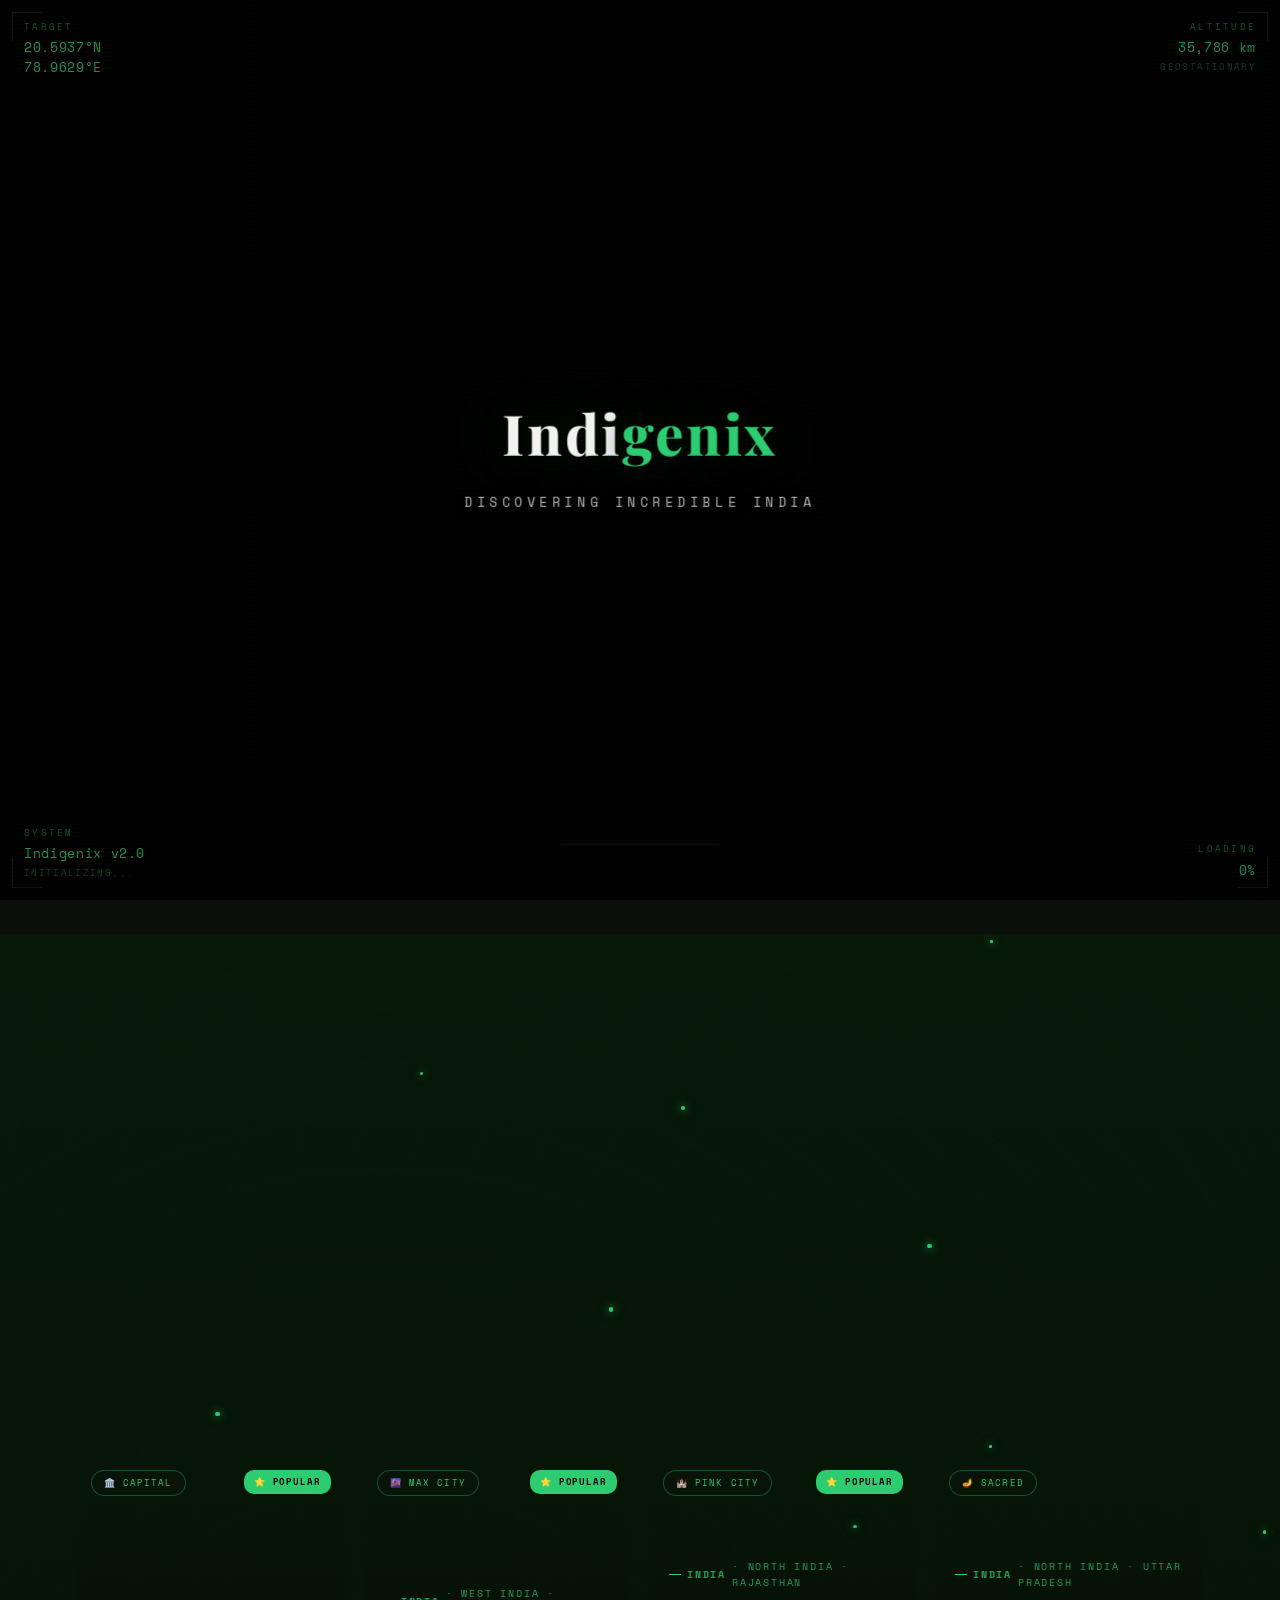
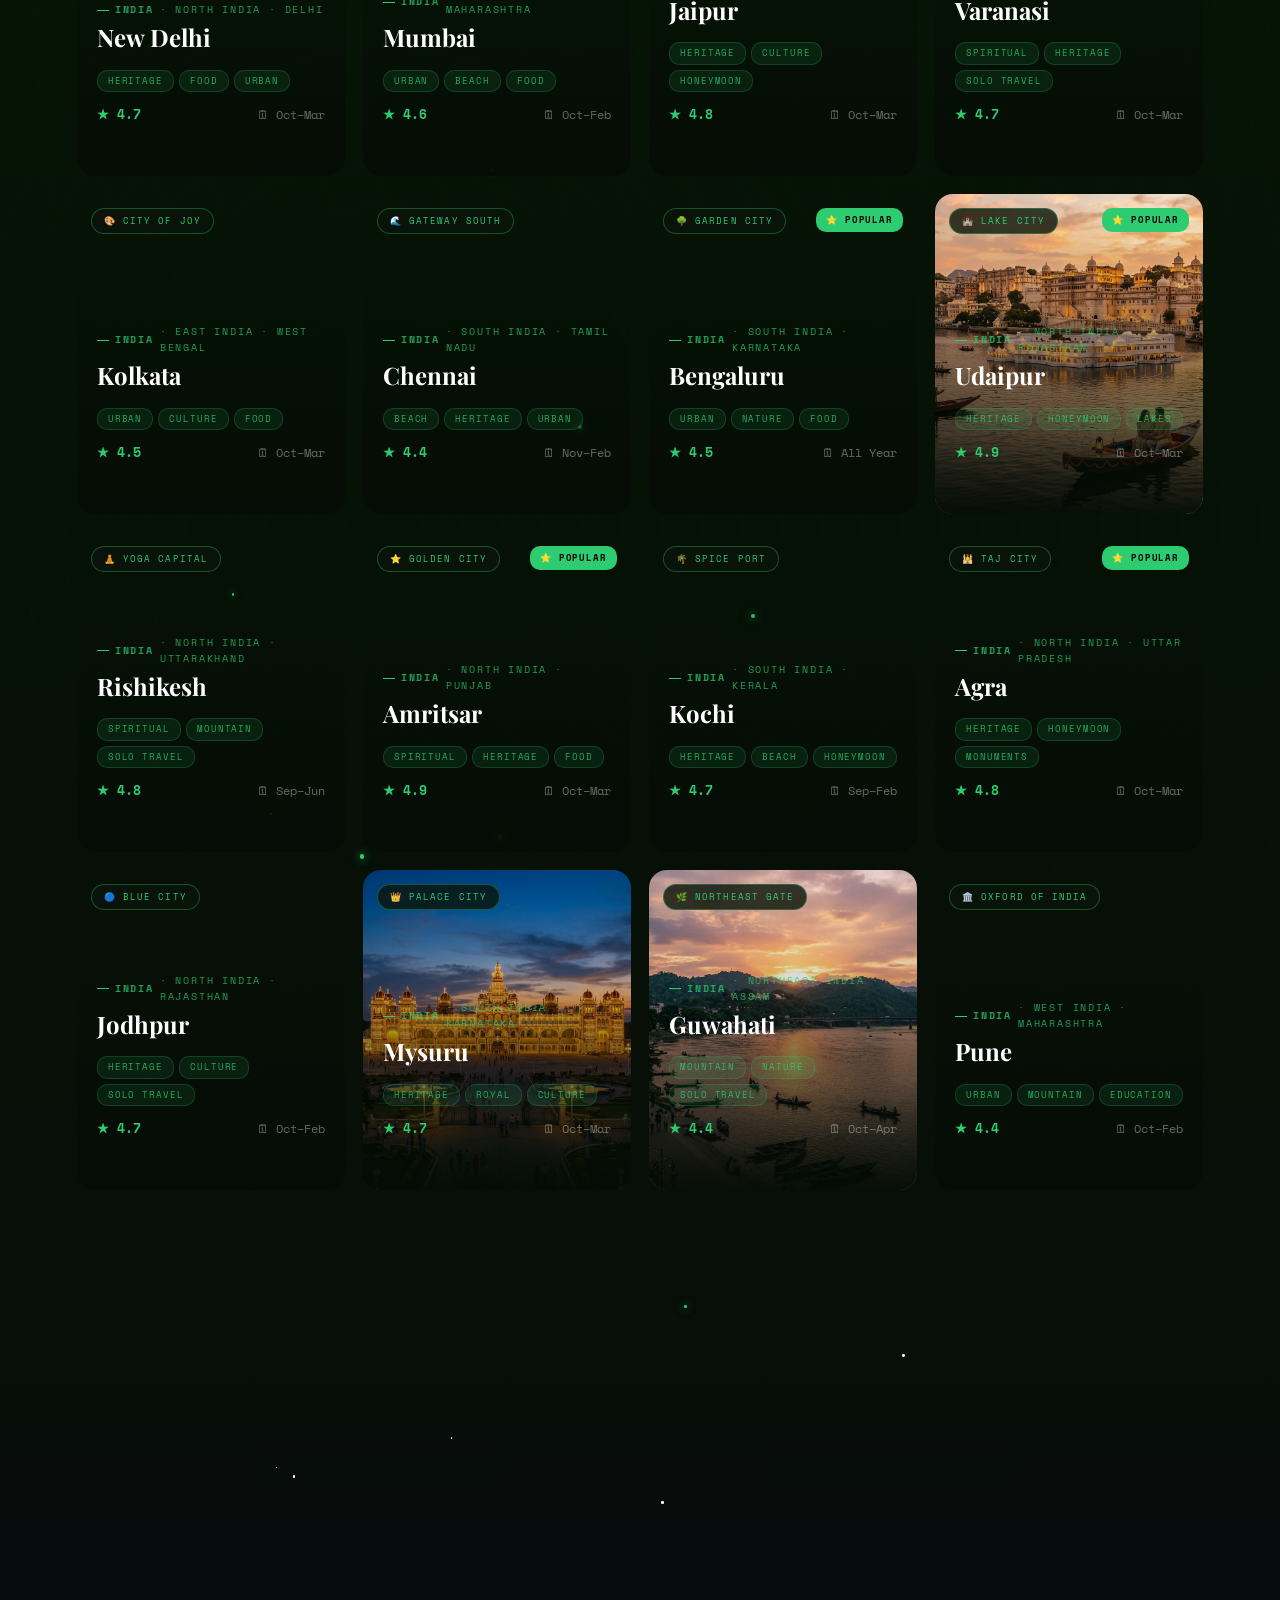
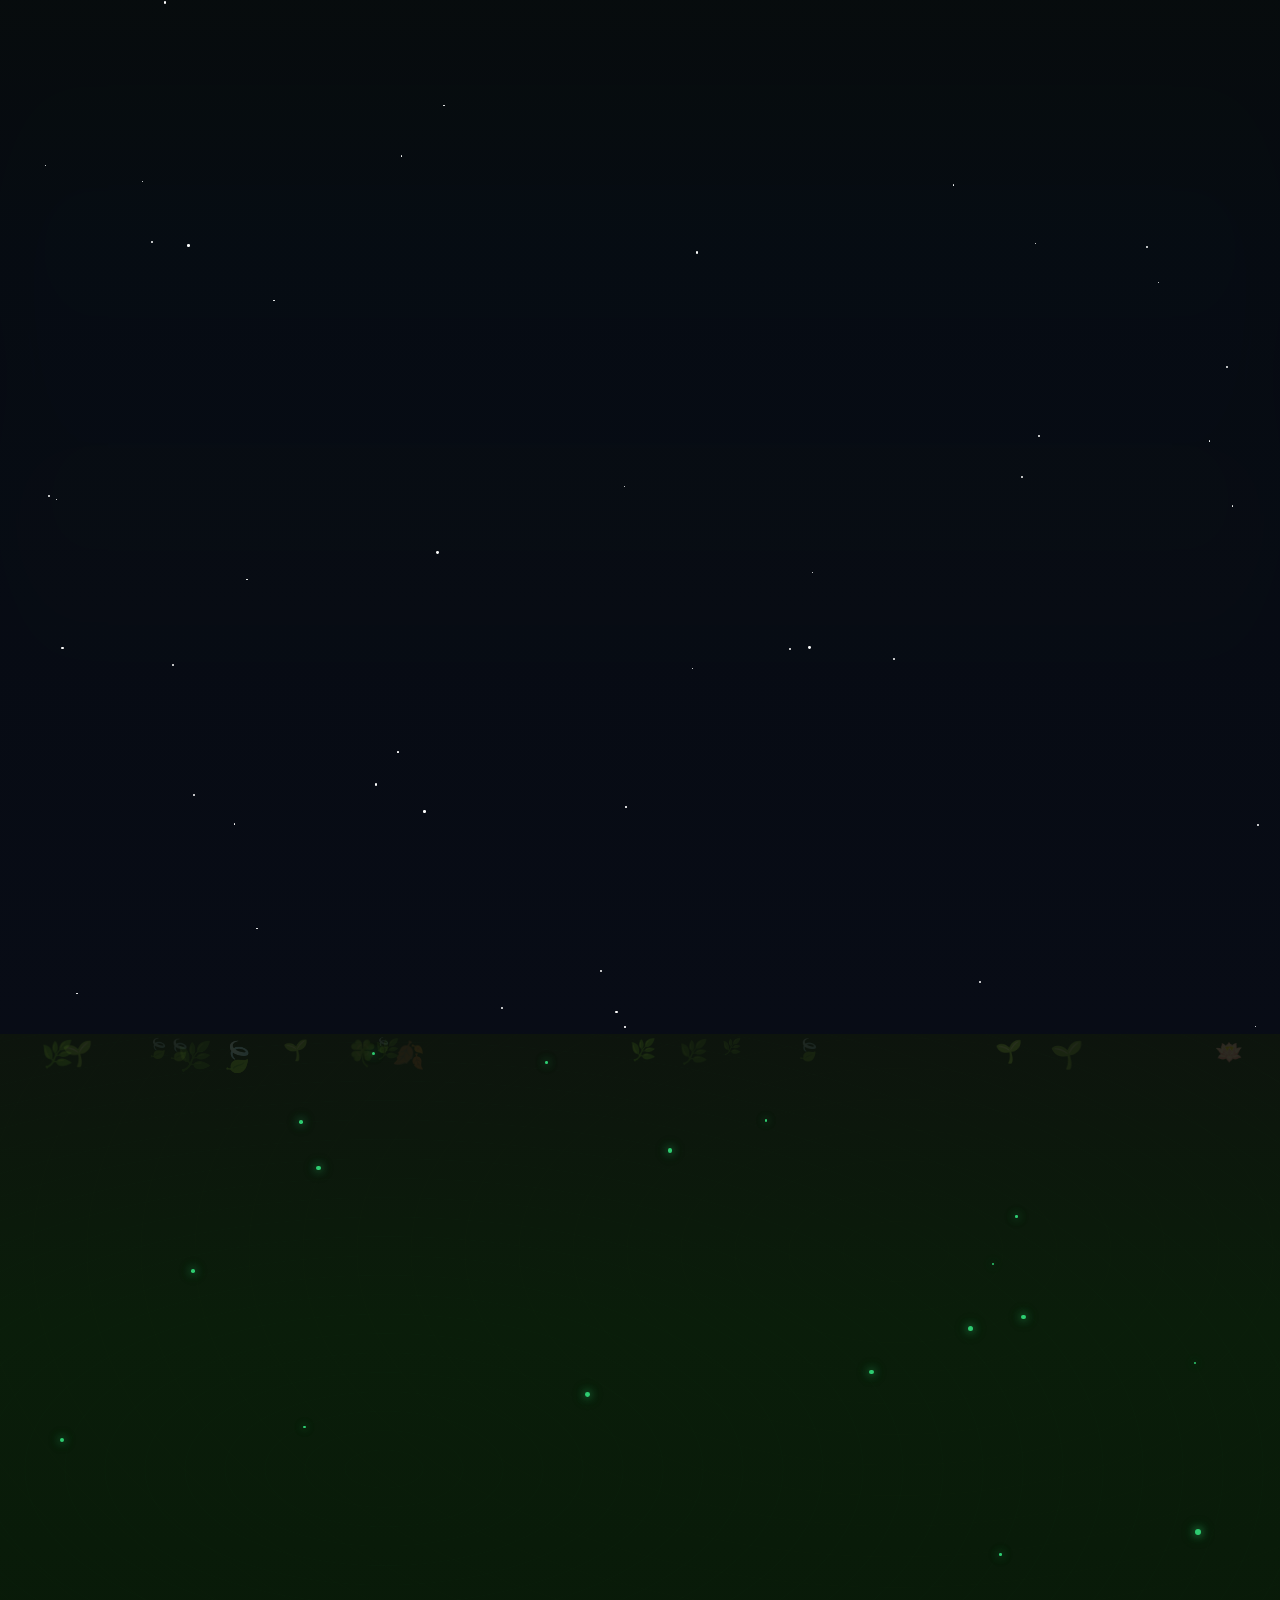
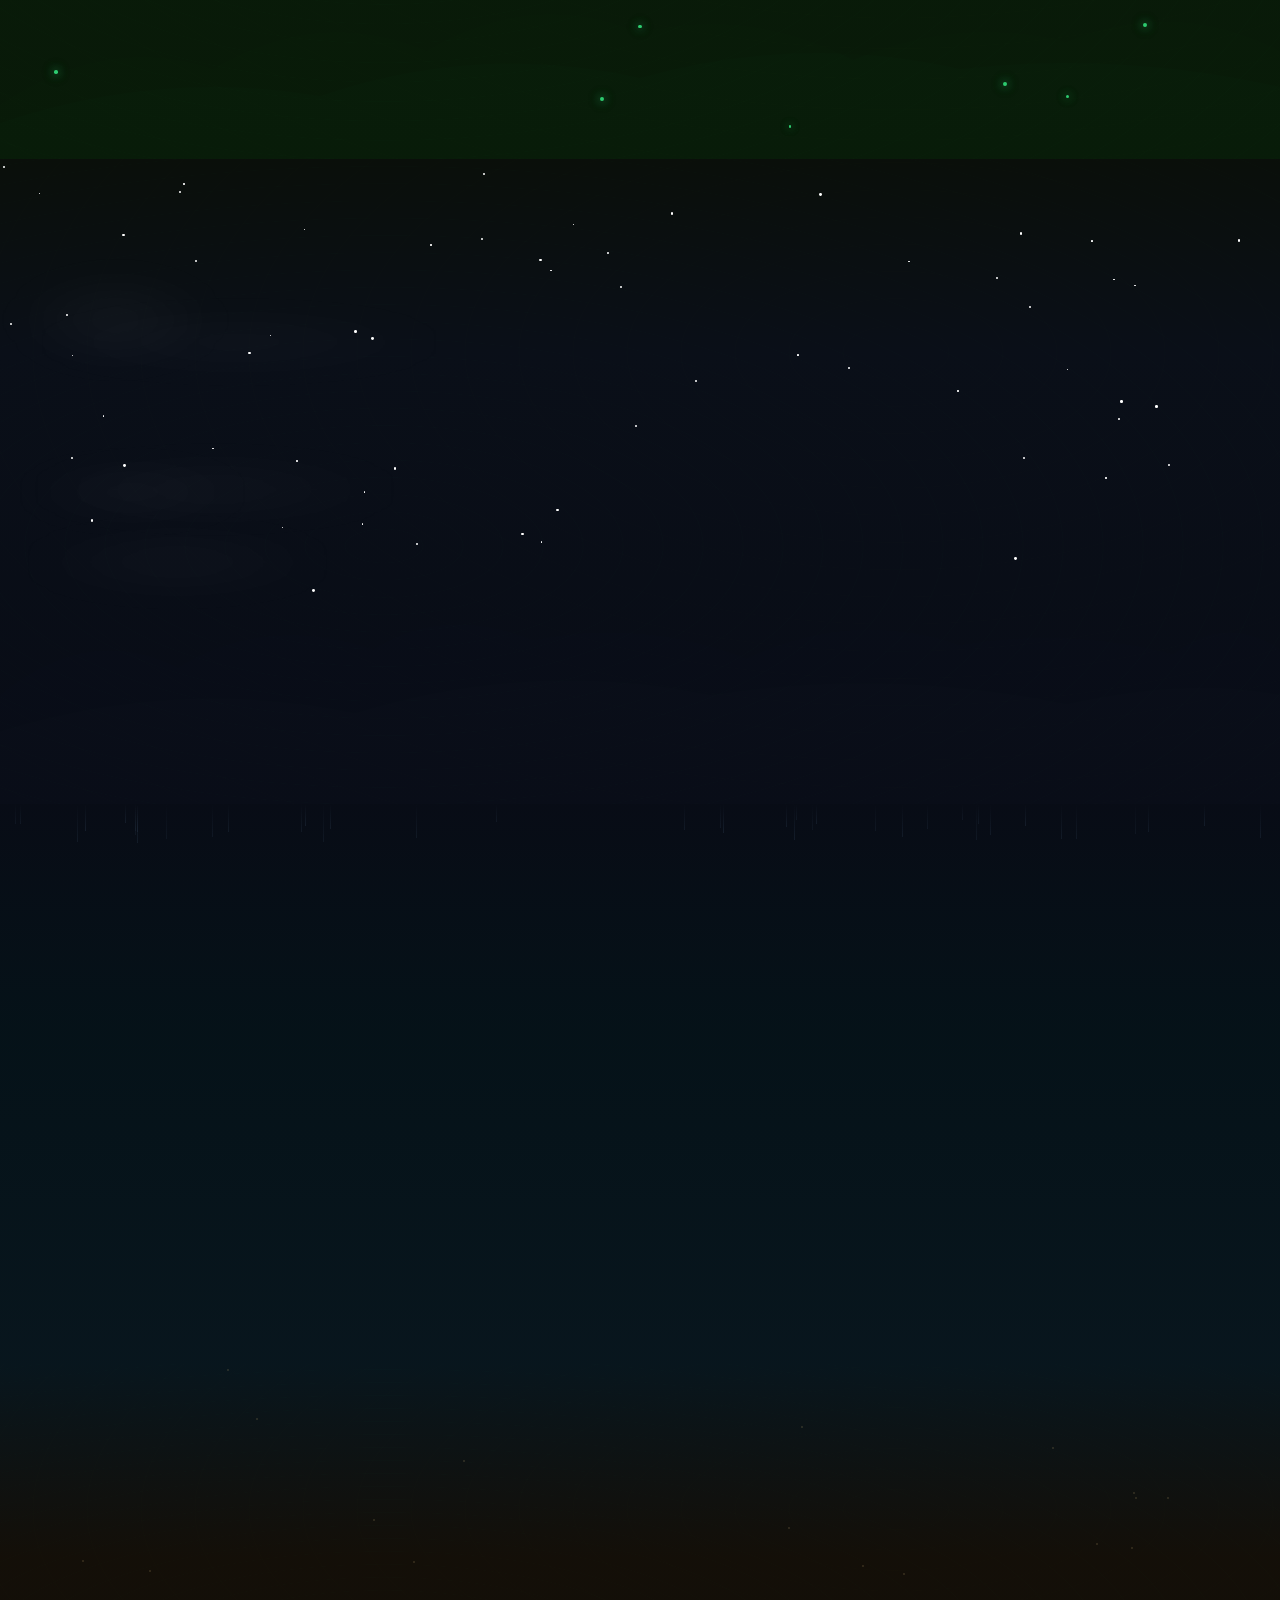
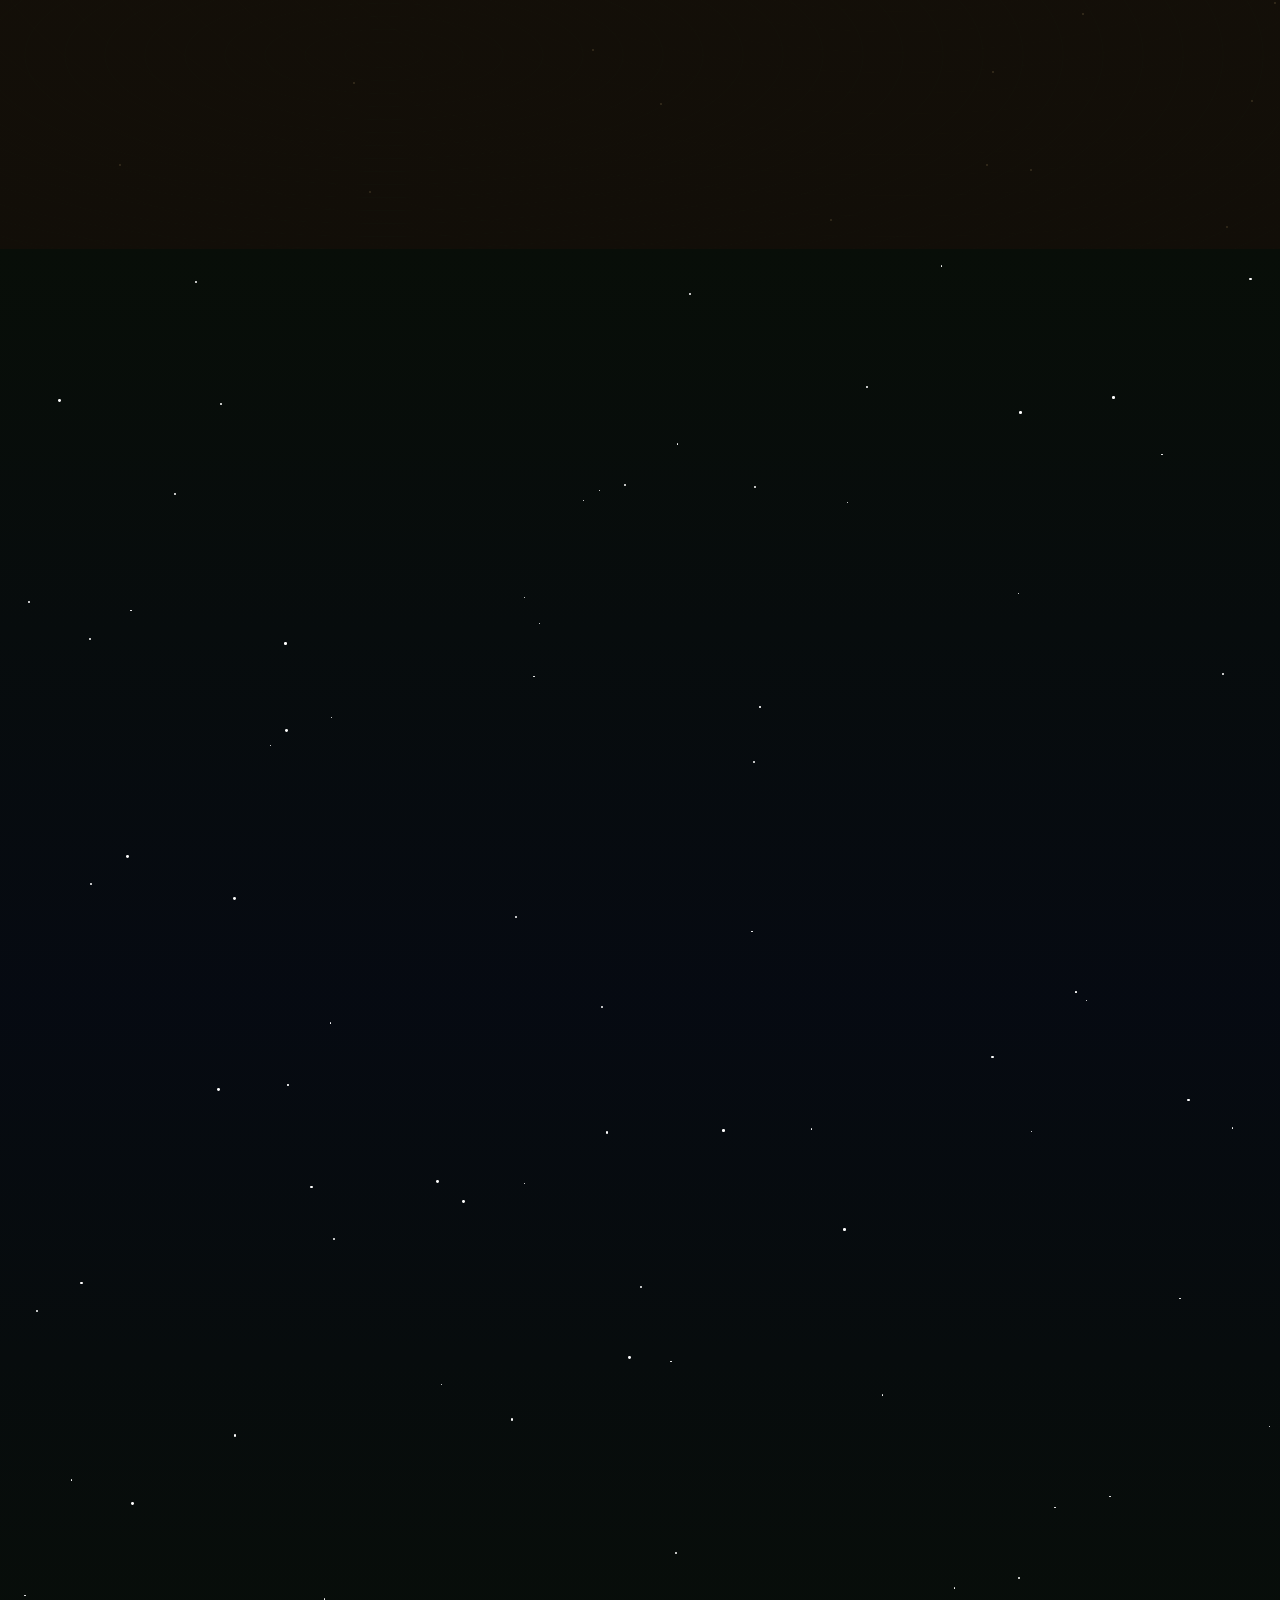
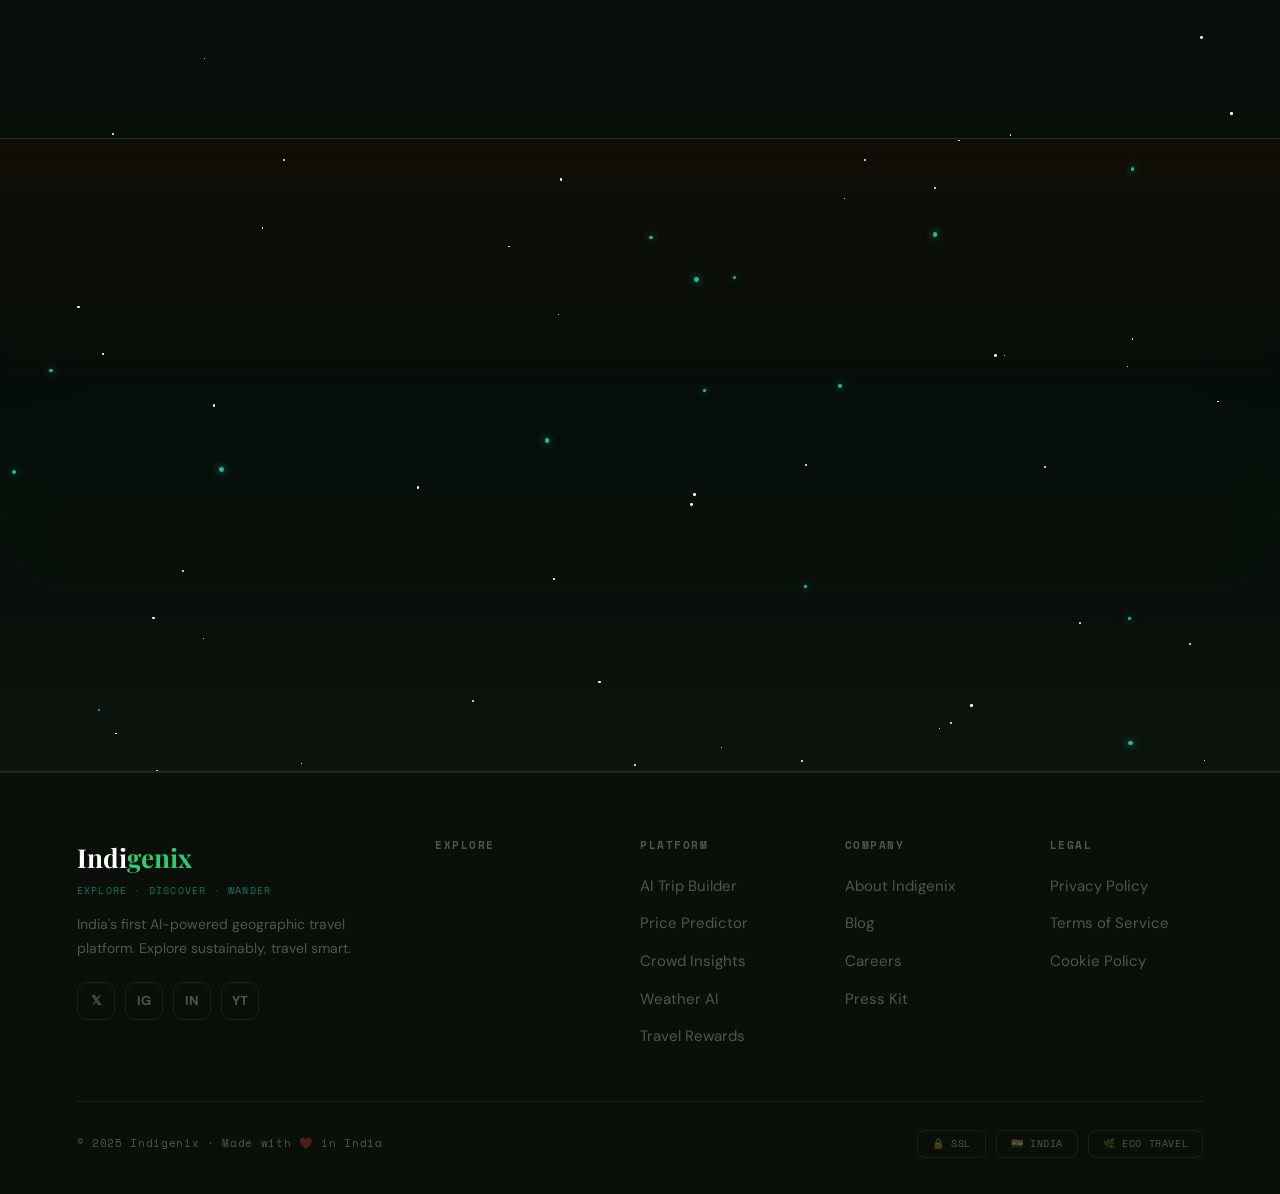
==== commit aeb6d5d8: "feat: rebrand project to Indigenix, modularize components, and implement core JavaScript logic." ====
--- a/index.html
+++ b/index.html
@@ -4,7 +4,7 @@
 <head>
   <meta charset="UTF-8" />
   <meta id="event-hook-1" name="viewport" content="width=device-width,initial-scale=1.0" />
-  <title>TravelMantra AI — Discover Incredible India</title>
+  <title>Indigenix — Discover Incredible India</title>
   <meta id="event-hook-2" name="description"
     content="AI-powered geographic travel platform for India. Explore 847+ destinations with real satellite cartography and AI trip planning." />
   <link rel="preconnect" href="https://fonts.googleapis.com" />
@@ -59,7 +59,7 @@
       </div>
       <div class="splash-hud-bl">
         <div class="splash-hud-label">SYSTEM</div>
-        <div class="splash-hud-val">TravelMantra AI v2.0</div>
+        <div class="splash-hud-val">Indigenix v2.0</div>
         <div class="splash-hud-sub" id="splash-status">INITIALIZING...</div>
       </div>
       <div class="splash-hud-br">
@@ -82,7 +82,7 @@
 
     <!-- Brand text (fades during zoom) -->
     <div class="splash-brand" id="splash-brand">
-      <div class="splash-brand-name">Travel<span>Mantra</span> AI</div>
+      <div class="splash-brand-name">Indi<span>genix</span></div>
       <div class="splash-brand-sub">Discovering Incredible India</div>
     </div>
 
@@ -110,11 +110,11 @@
   <nav id="nav">
     <div class="nav-logo">
       <div class="nav-logo-icon">
-        <img src="assets/logos/travelmantra-logo.png" alt="TravelMantra AI — India Travel Logo" />
+        <img src="assets/logos/travelmantra-logo.png" alt="Indigenix — India Travel Logo" />
       </div>
       <div class="nav-logo-text">
         <div class="nav-logo-name">
-          Travel<span class="india-bold">Mantra</span> AI
+          Indi<span class="india-bold">genix</span>
         </div>
         <div class="nav-logo-sub">
           <strong>INDIA</strong> —
@@ -833,7 +833,7 @@
   <footer>
     <div class="ft-top">
       <div>
-        <div class="ft-logo">Travel<span>Mantra</span> AI</div>
+        <div class="ft-logo">Indi<span>genix</span></div>
         <div class="ft-sub">Explore · Discover · Wander</div>
         <p class="ft-tag">
           India's first AI-powered geographic travel platform. Explore
@@ -863,7 +863,7 @@
       <div>
         <div class="ft-col-t">Company</div>
         <ul class="ft-links">
-          <li><a>About TravelMantra</a></li>
+          <li><a>About Indigenix</a></li>
           <li><a>Blog</a></li>
           <li><a>Careers</a></li>
           <li><a>Press Kit</a></li>
@@ -880,7 +880,7 @@
     </div>
     <div class="ft-bot">
       <div class="ft-copy">
-        © 2025 TravelMantra AI · Made with ❤️ in India
+        © 2025 Indigenix · Made with ❤️ in India
       </div>
       <div class="ft-badges">
         <span class="ft-badge">🔒 SSL</span><span class="ft-badge">🇮🇳 India</span><span class="ft-badge">🌿 Eco
@@ -970,7 +970,7 @@
     </div>
 
     <div class="mai-disclaimer">
-      Musafir AI · India Travel Specialist · Powered by TravelMantra
+      Musafir AI · India Travel Specialist · Powered by Indigenix
     </div>
   </div>
   <!-- Splash Screen (must load first) -->
--- a/css/effects/loaders.css
+++ b/css/effects/loaders.css
@@ -154,47 +154,51 @@
 
 .splash-brand {
   position: absolute;
-  bottom: 100px;
+  top: 50%;
   left: 50%;
-  transform: translateX(-50%);
+  transform: translate(-50%, -50%);
   text-align: center;
   z-index: 4;
-  animation: splash-brand-reveal 0.7s cubic-bezier(0.16, 1, 0.3, 1) 0.4s both;
+  pointer-events: none;
+  animation: splash-brand-reveal 1s cubic-bezier(0.16, 1, 0.3, 1) 0.5s both;
 }
 
 @keyframes splash-brand-reveal {
   0% {
     opacity: 0;
-    transform: translateX(-50%) translateY(20px);
-    filter: blur(6px);
+    transform: translate(-50%, -40%);
+    filter: blur(12px);
   }
   100% {
     opacity: 1;
-    transform: translateX(-50%) translateY(0);
+    transform: translate(-50%, -50%);
     filter: blur(0);
   }
 }
 
 .splash-brand-name {
   font-family: 'Playfair Display', serif;
-  font-size: 28px;
-  font-weight: 700;
-  color: rgba(245, 245, 240, 0.9);
-  letter-spacing: 0.03em;
+  font-size: 56px;
+  font-weight: 800;
+  color: rgba(255, 255, 255, 0.95);
+  letter-spacing: 0.05em;
+  text-shadow: 
+    0 4px 24px rgba(0, 0, 0, 0.8),
+    0 0 60px rgba(46, 204, 113, 0.3);
 }
 
 .splash-brand-name span {
   color: var(--green, #2ecc71);
-  font-weight: 800;
 }
 
 .splash-brand-sub {
   font-family: 'Space Mono', monospace;
-  font-size: 10px;
-  color: rgba(46, 204, 113, 0.45);
-  letter-spacing: 0.25em;
+  font-size: 13px;
+  color: rgba(255, 255, 255, 0.75);
+  letter-spacing: 0.35em;
   text-transform: uppercase;
-  margin-top: 8px;
+  margin-top: 14px;
+  text-shadow: 0 2px 10px rgba(0, 0, 0, 0.8);
 }
 
 
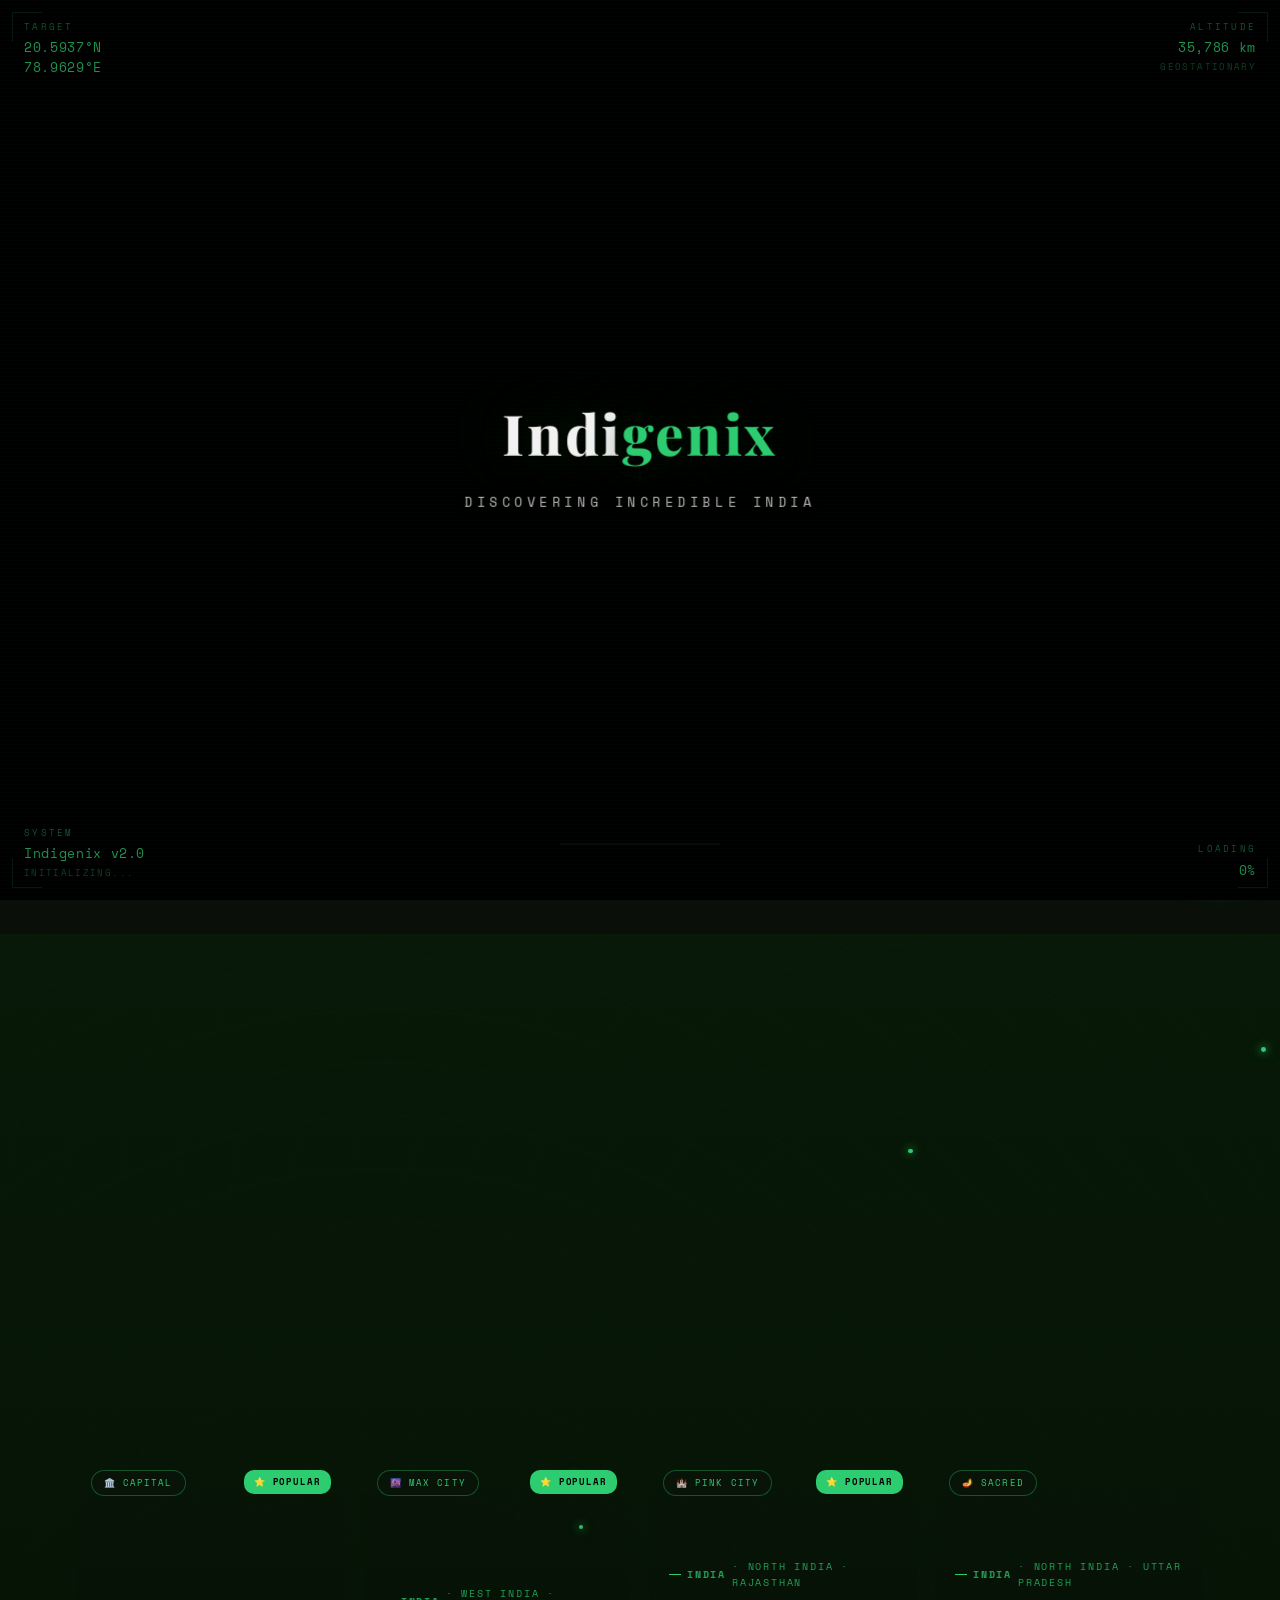
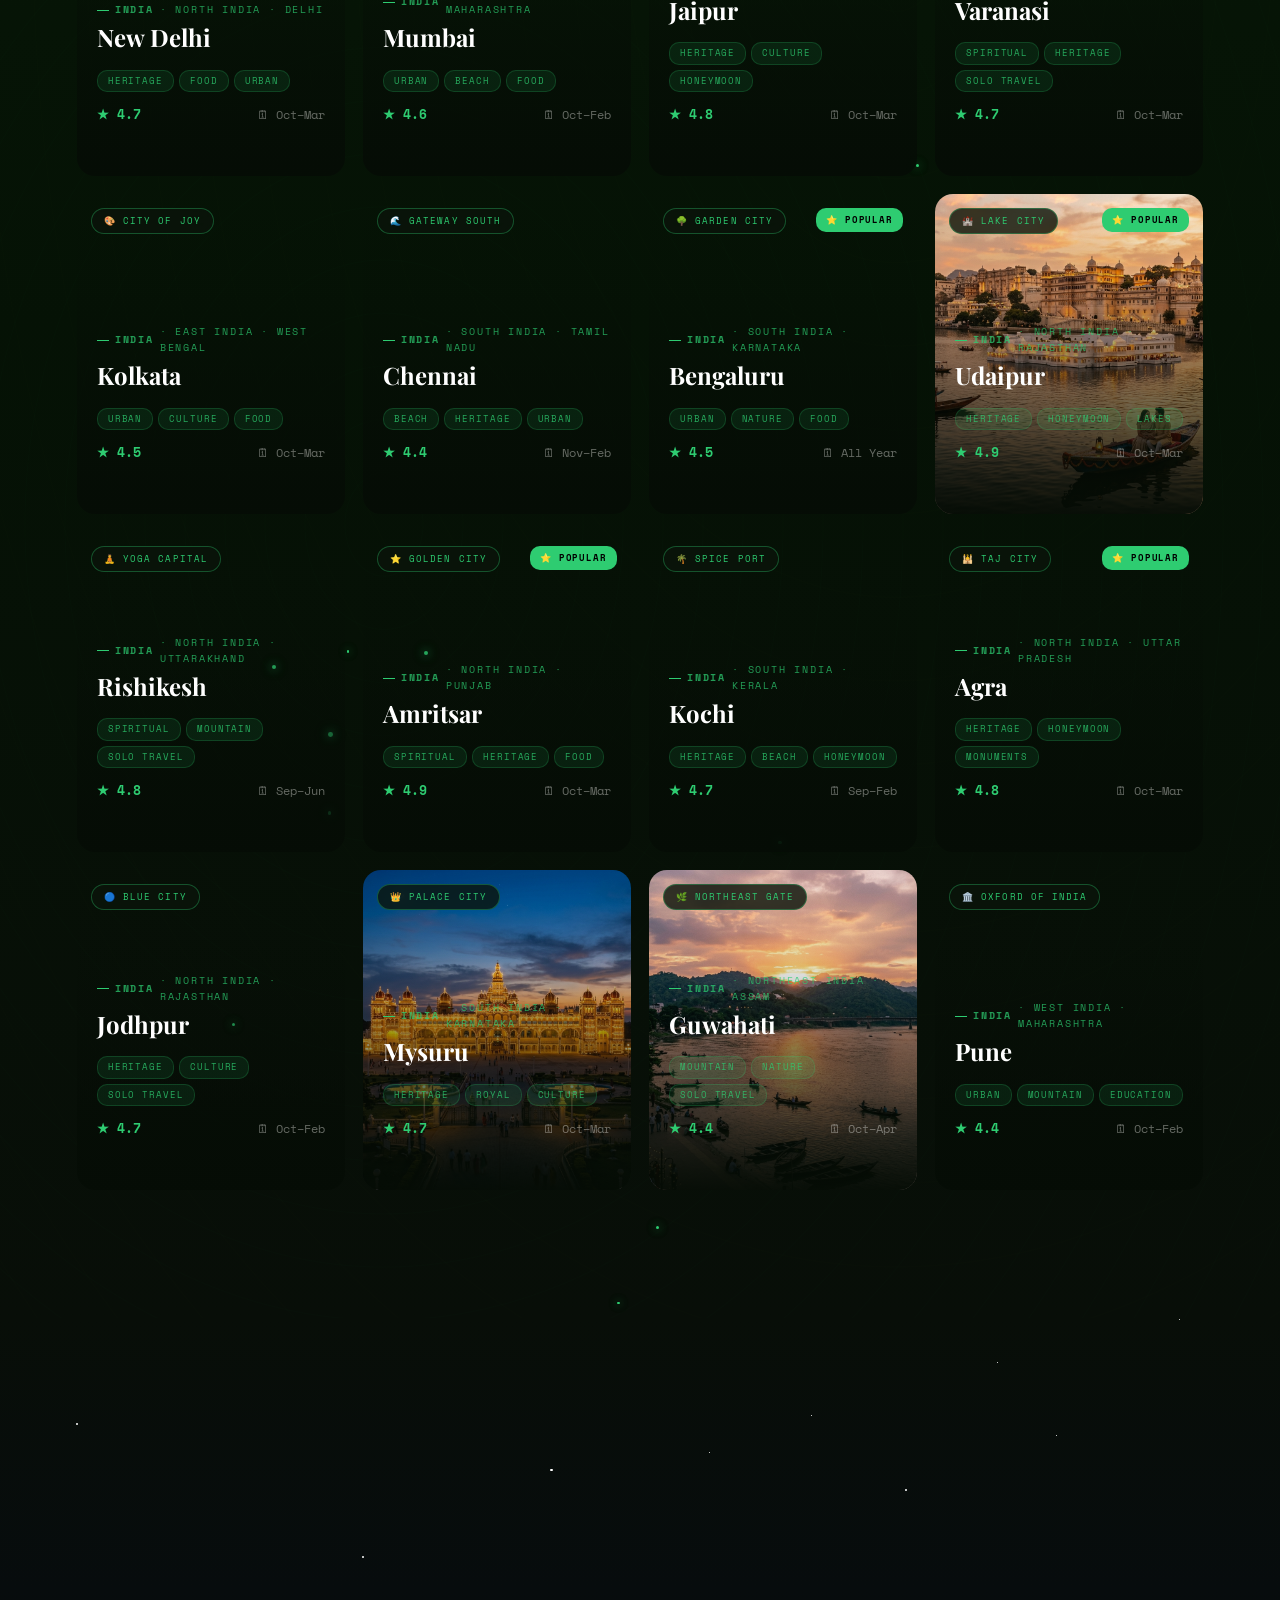
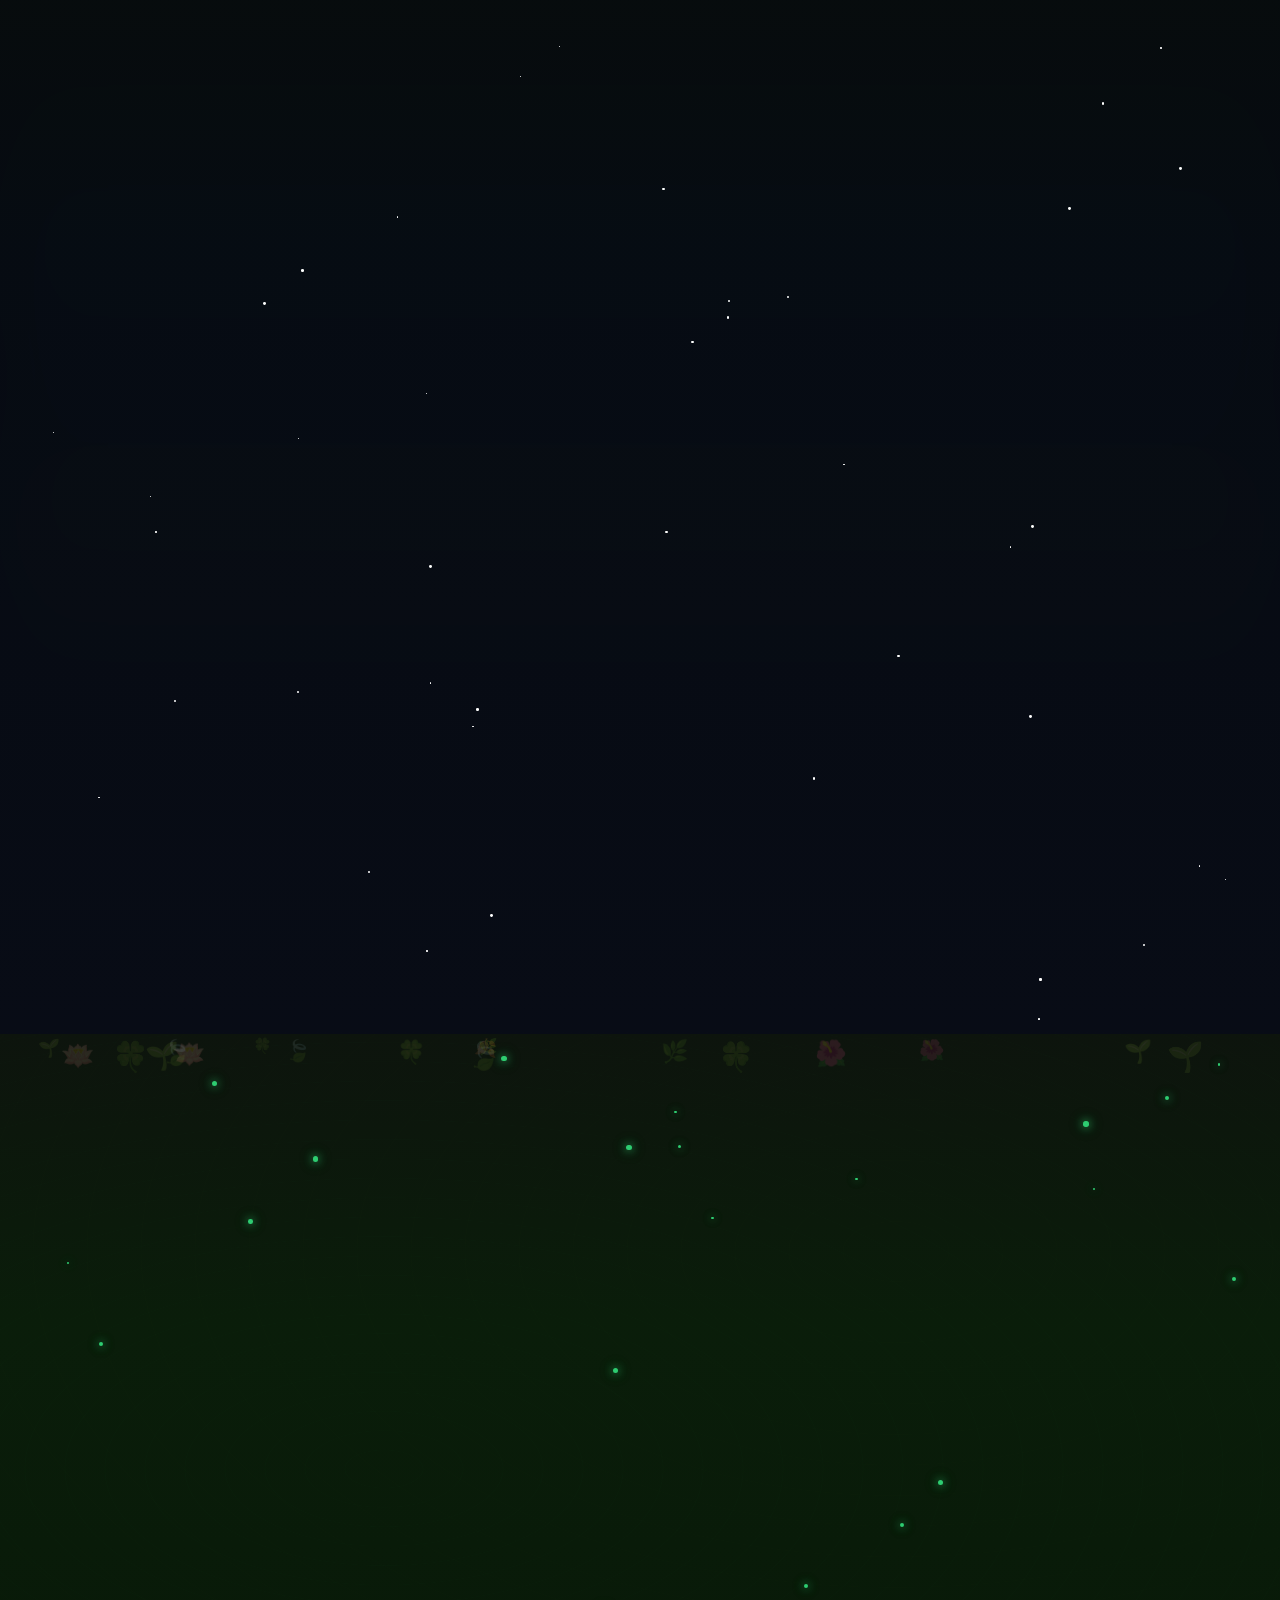
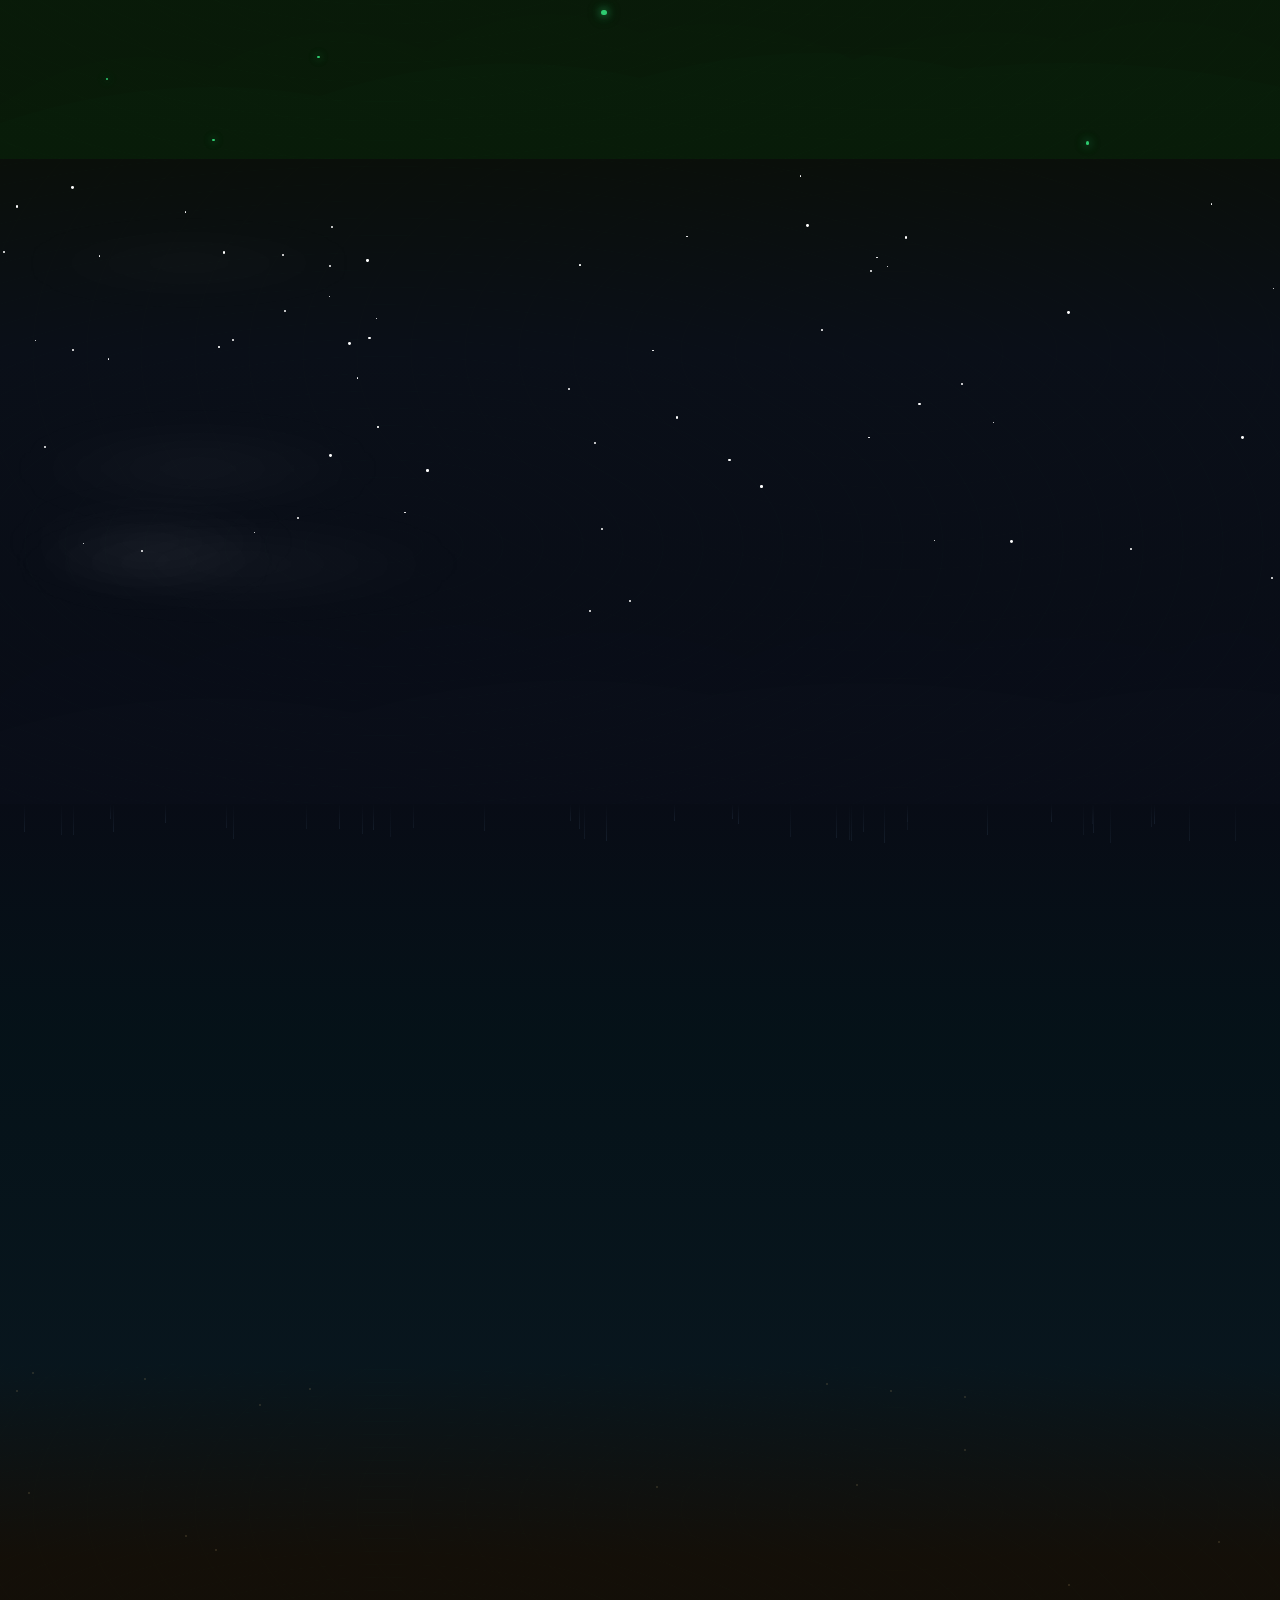
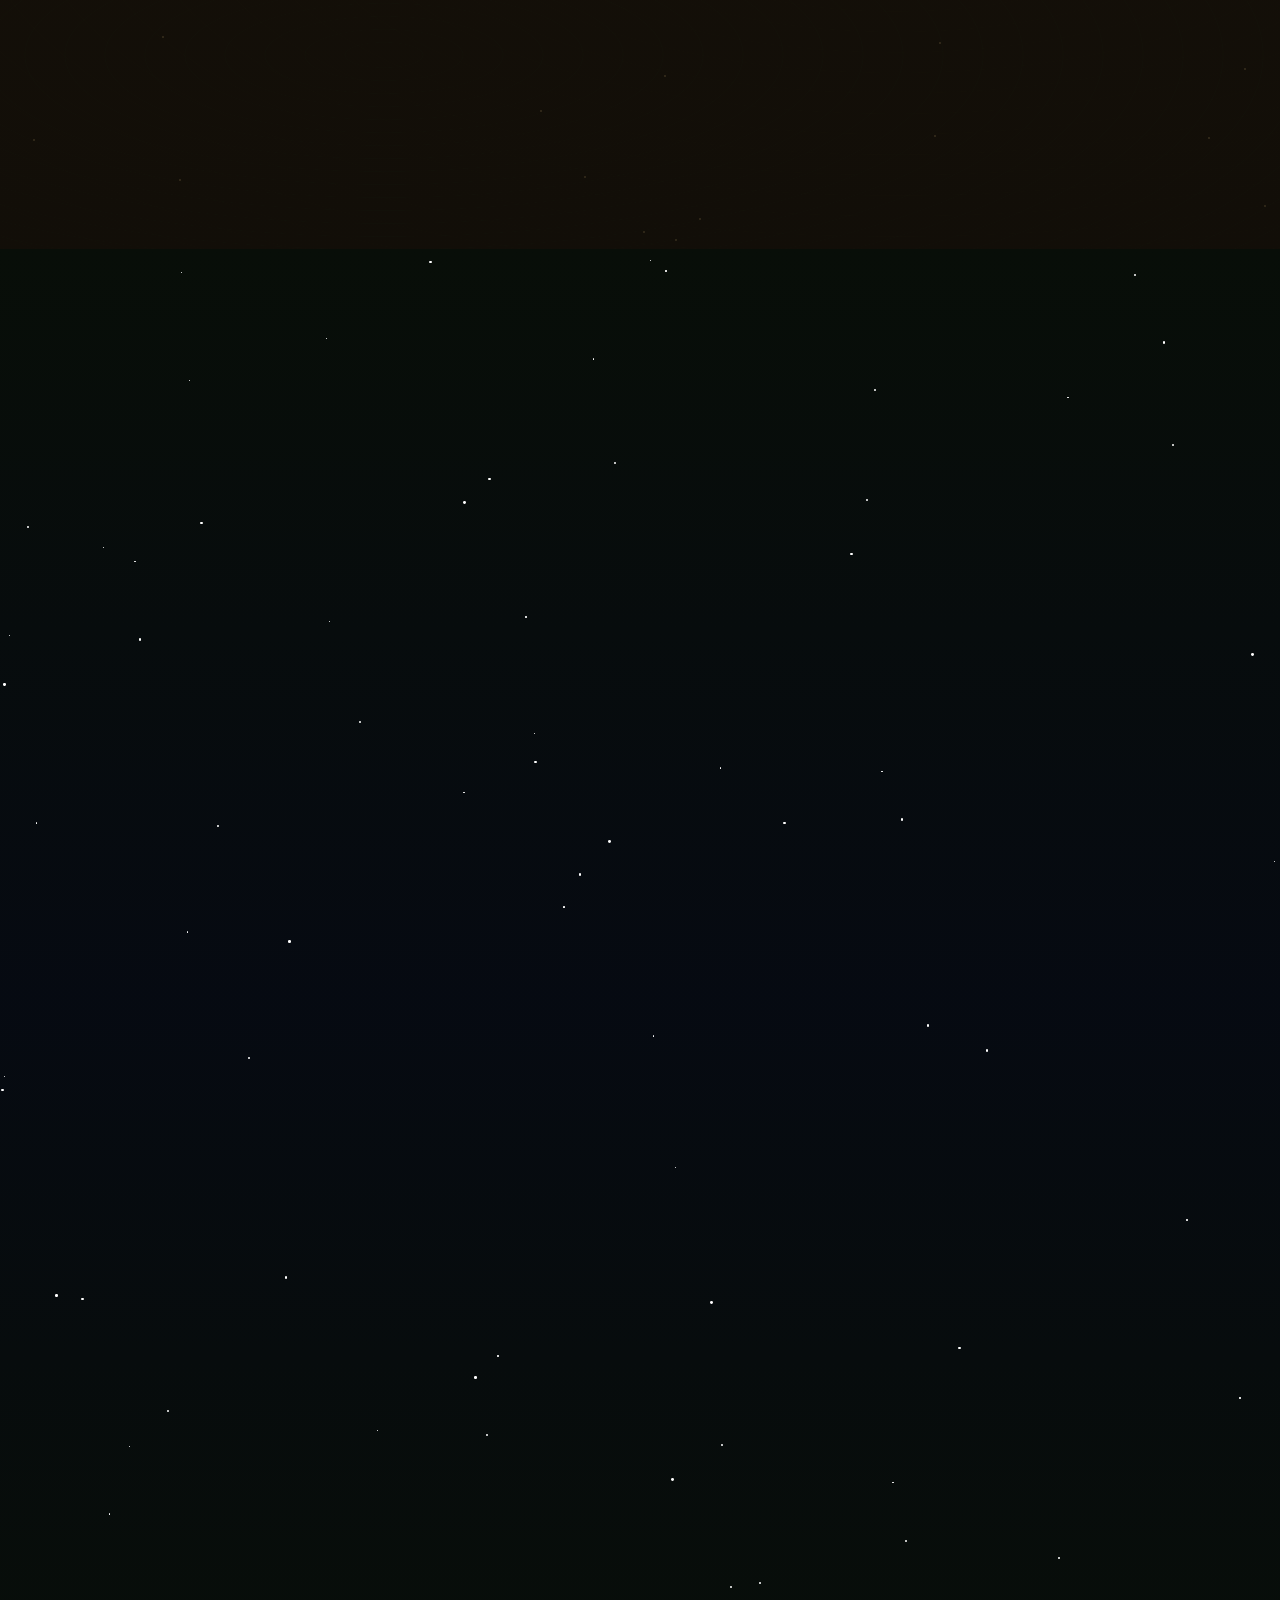
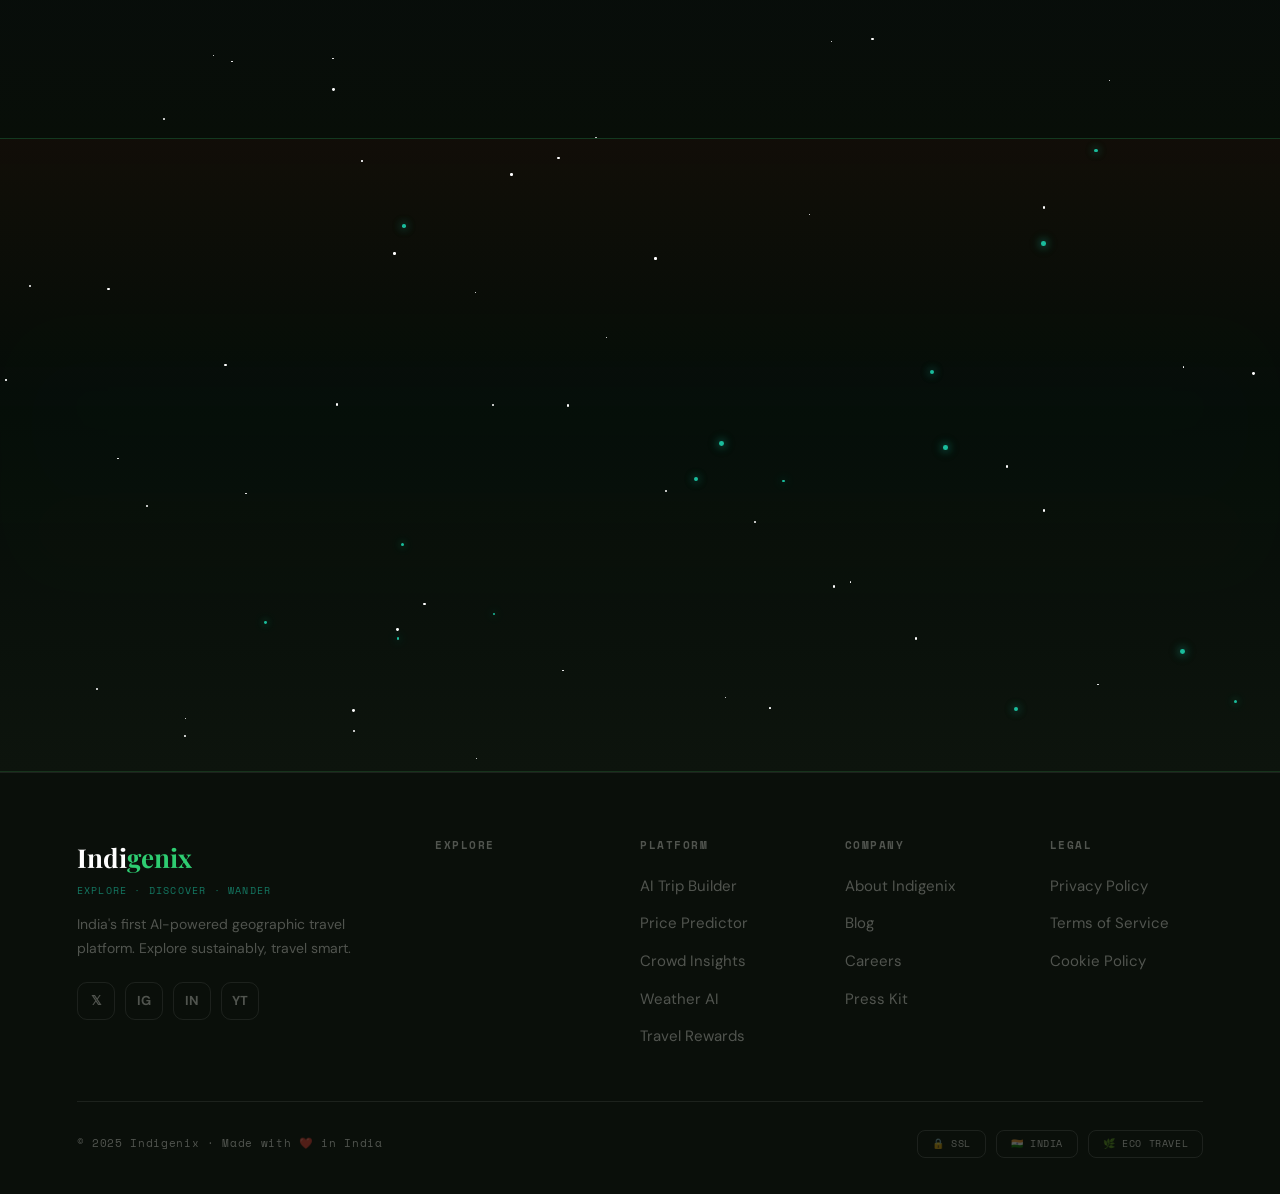
==== commit 68a2cec1: "refactor: overhaul project documentation, organize css architecture, and update dashboard styling" ====
--- a/index.html
+++ b/index.html
@@ -70,12 +70,12 @@
       <!-- Targeting reticle (center) -->
       <div class="splash-reticle" id="splash-reticle">
         <svg viewBox="0 0 100 100" width="80" height="80">
-          <circle cx="50" cy="50" r="40" fill="none" stroke="rgba(46,204,113,0.2)" stroke-width="0.5"/>
-          <circle cx="50" cy="50" r="25" fill="none" stroke="rgba(46,204,113,0.15)" stroke-width="0.5"/>
-          <line x1="50" y1="5" x2="50" y2="20" stroke="rgba(46,204,113,0.3)" stroke-width="0.5"/>
-          <line x1="50" y1="80" x2="50" y2="95" stroke="rgba(46,204,113,0.3)" stroke-width="0.5"/>
-          <line x1="5" y1="50" x2="20" y2="50" stroke="rgba(46,204,113,0.3)" stroke-width="0.5"/>
-          <line x1="80" y1="50" x2="95" y2="50" stroke="rgba(46,204,113,0.3)" stroke-width="0.5"/>
+          <circle cx="50" cy="50" r="40" fill="none" stroke="rgba(46,204,113,0.2)" stroke-width="0.5" />
+          <circle cx="50" cy="50" r="25" fill="none" stroke="rgba(46,204,113,0.15)" stroke-width="0.5" />
+          <line x1="50" y1="5" x2="50" y2="20" stroke="rgba(46,204,113,0.3)" stroke-width="0.5" />
+          <line x1="50" y1="80" x2="50" y2="95" stroke="rgba(46,204,113,0.3)" stroke-width="0.5" />
+          <line x1="5" y1="50" x2="20" y2="50" stroke="rgba(46,204,113,0.3)" stroke-width="0.5" />
+          <line x1="80" y1="50" x2="95" y2="50" stroke="rgba(46,204,113,0.3)" stroke-width="0.5" />
         </svg>
       </div>
     </div>
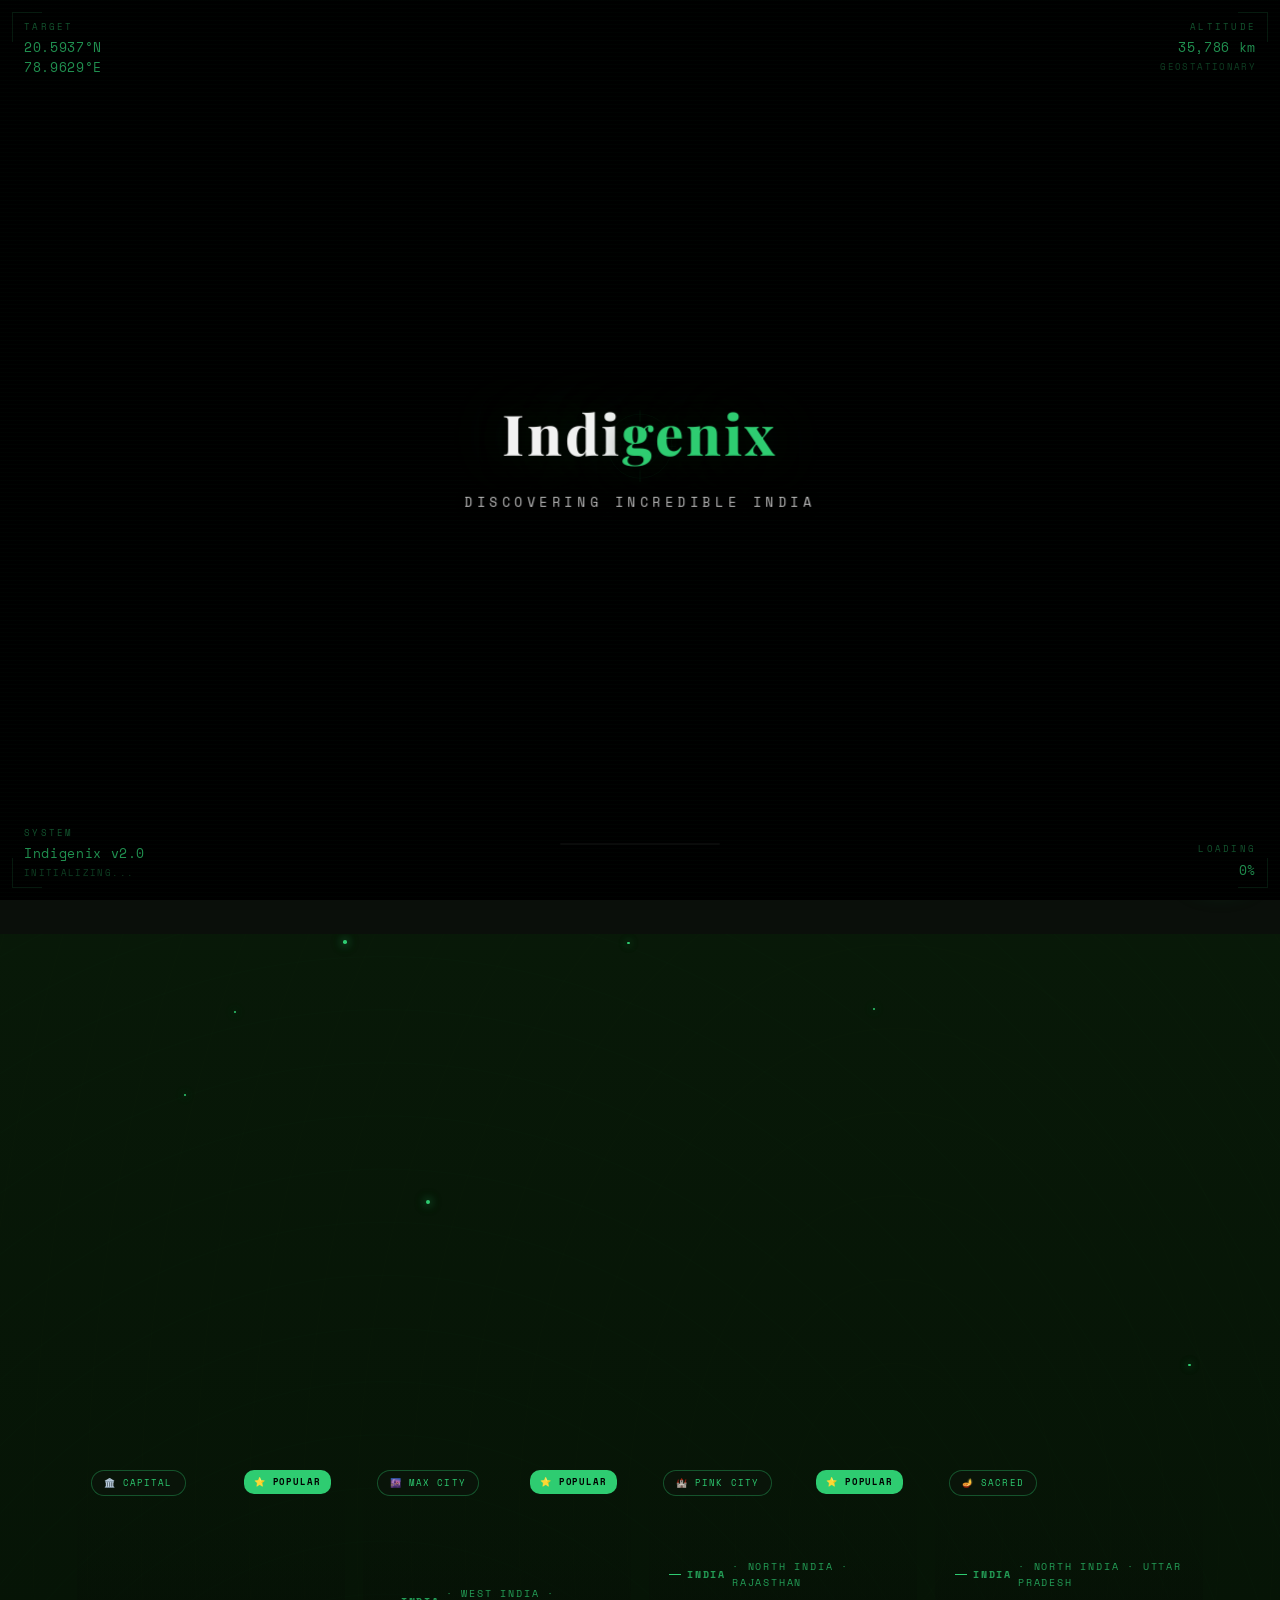
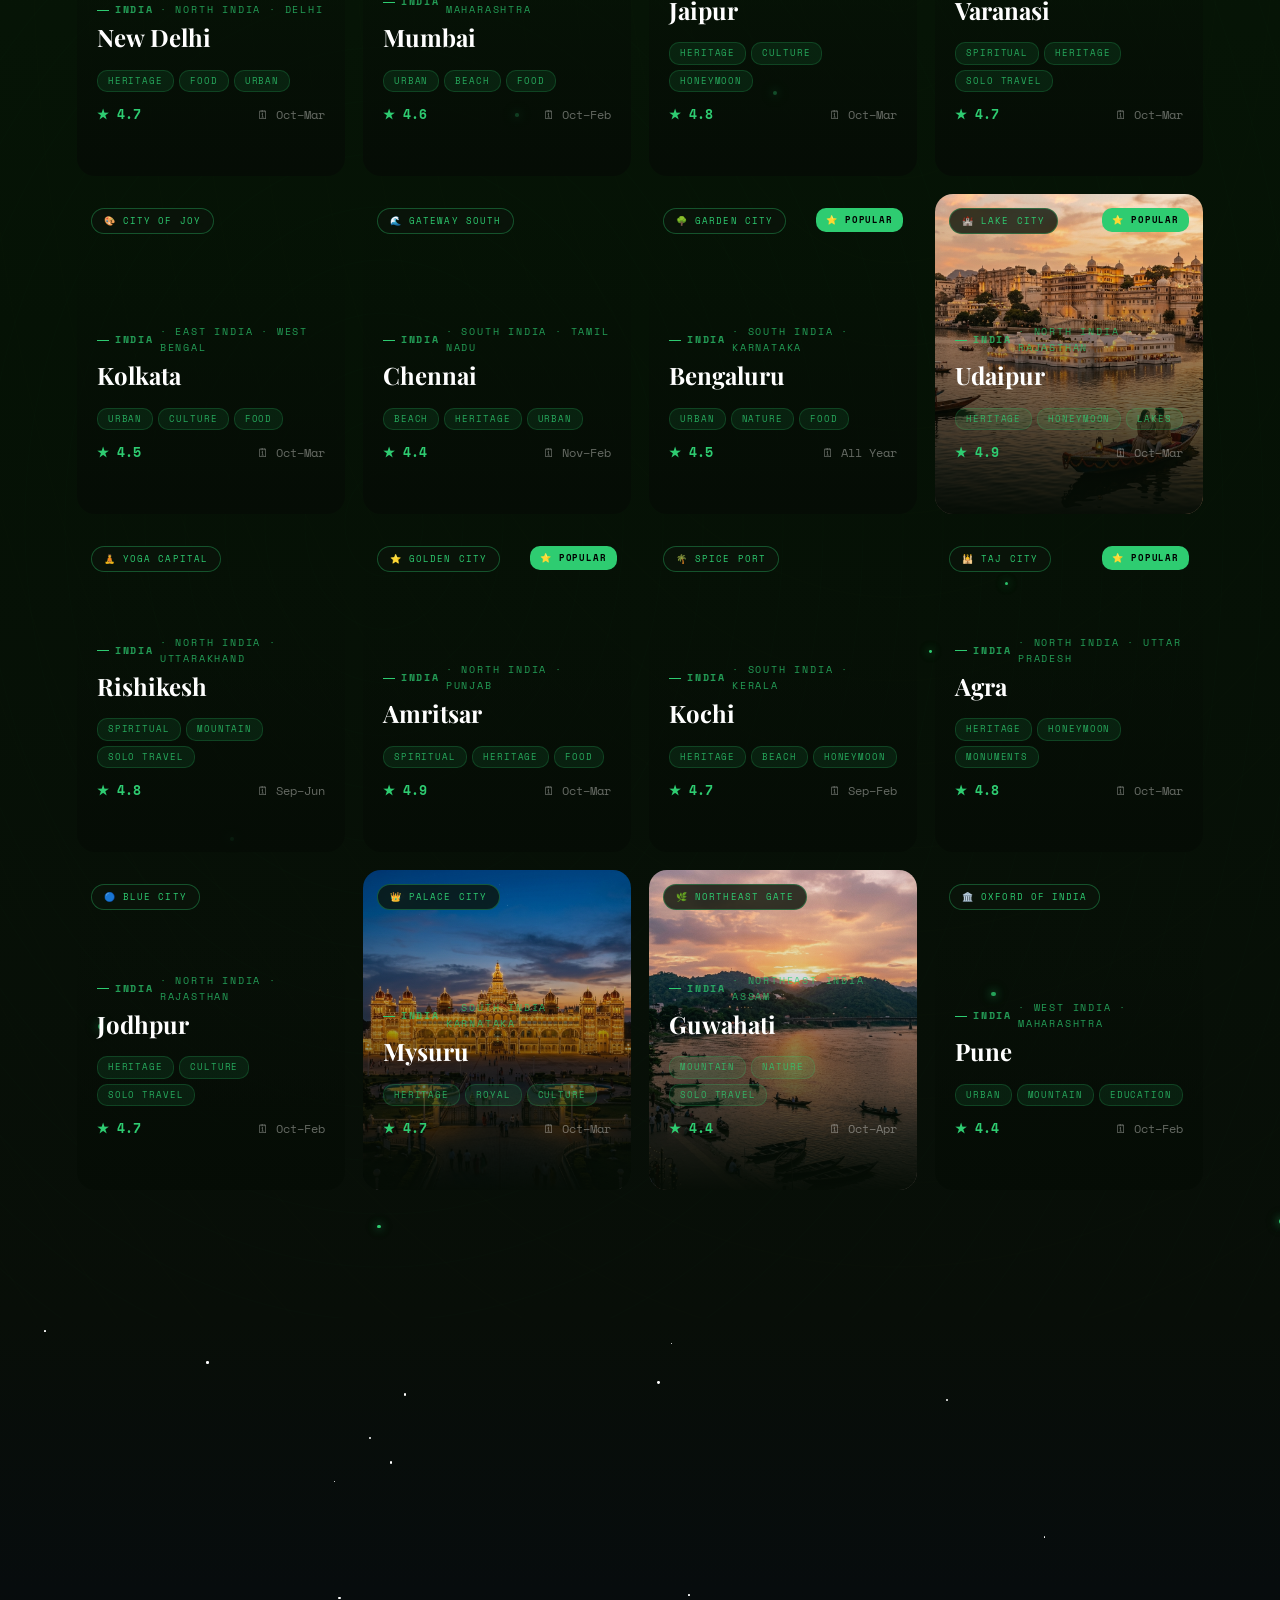
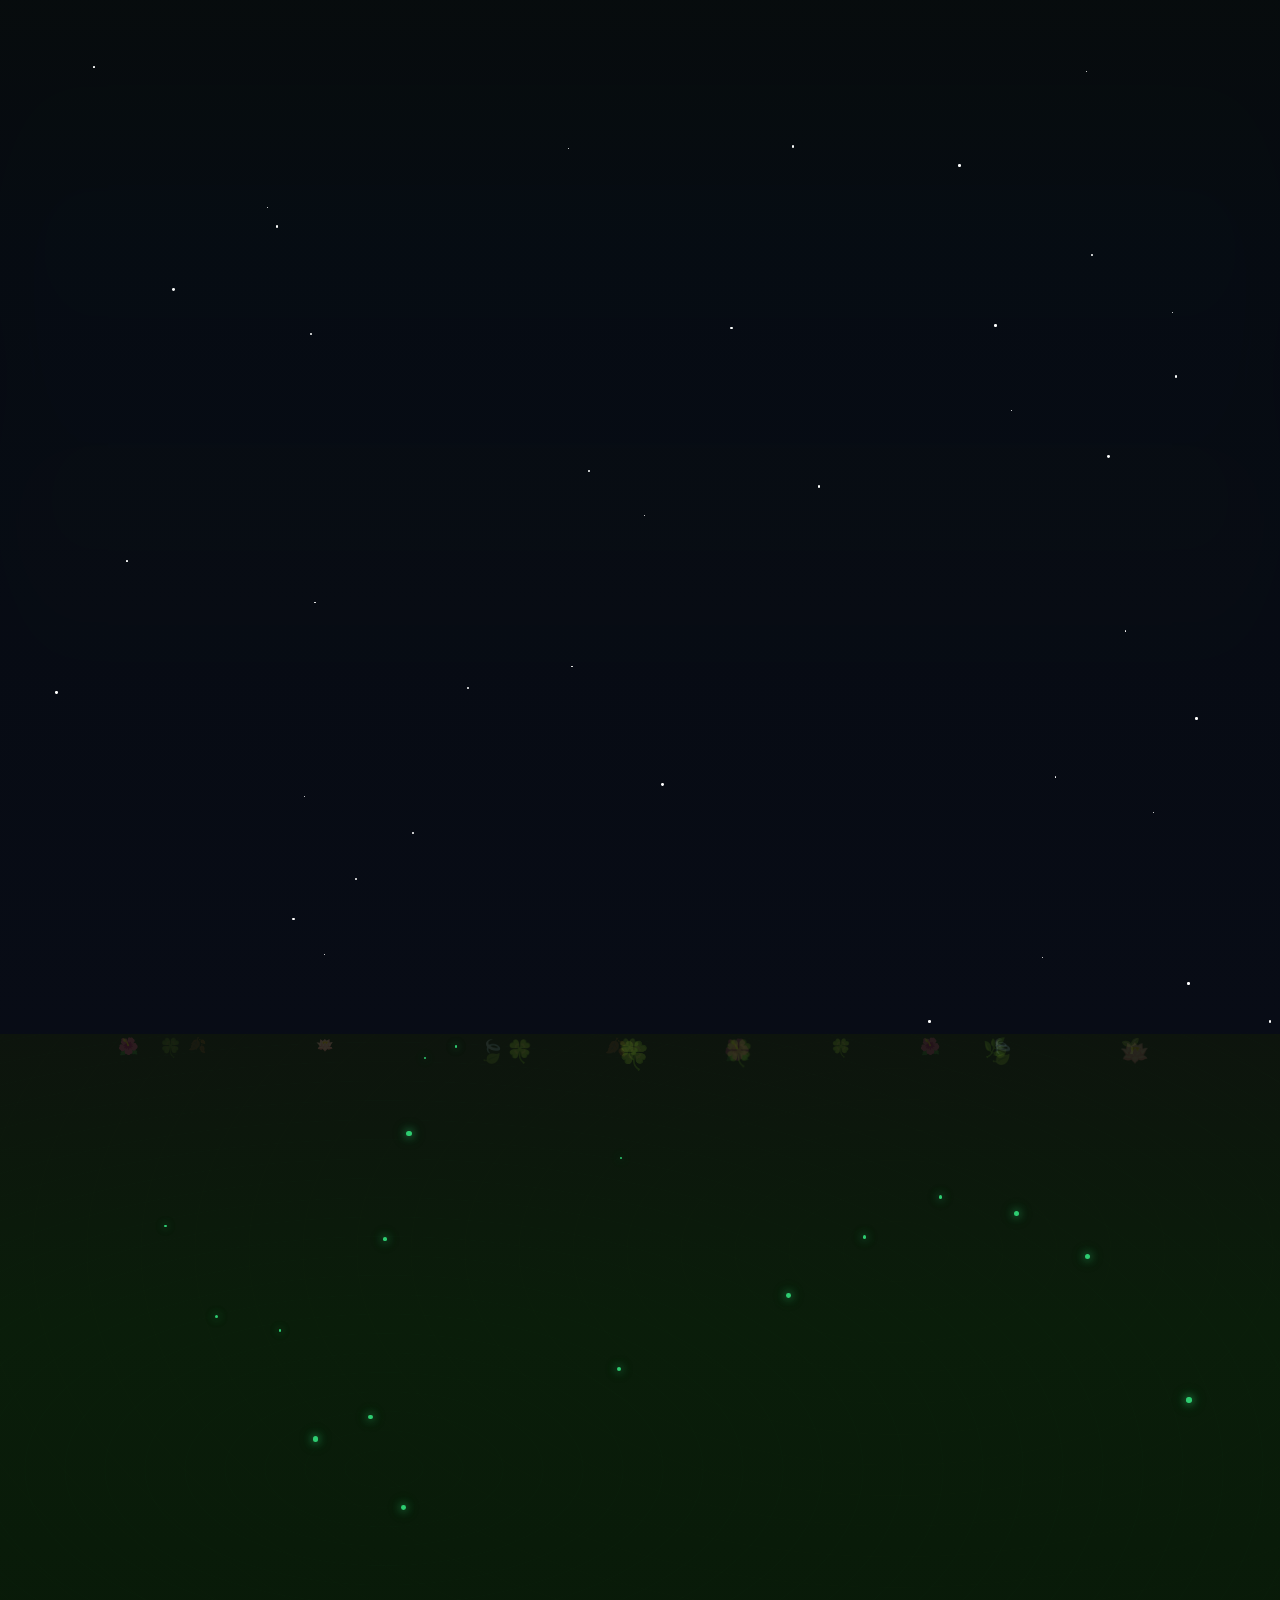
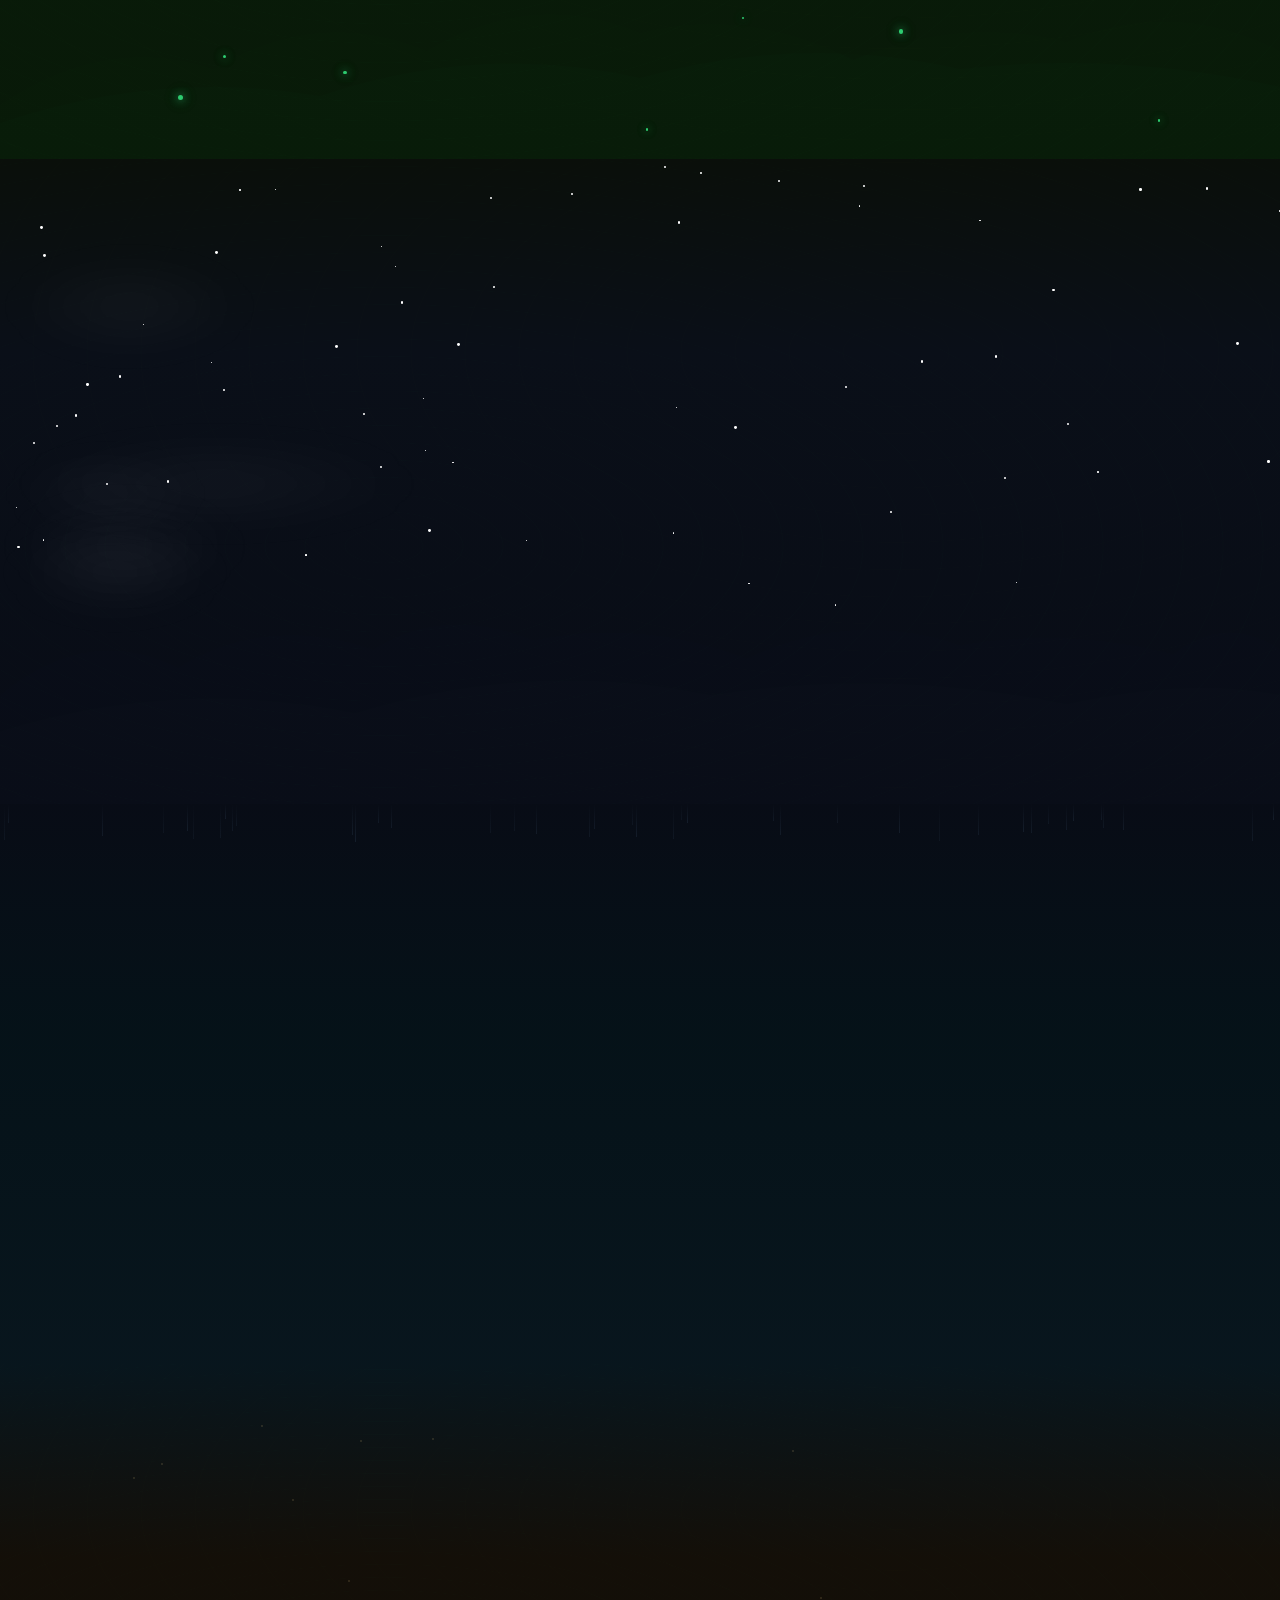
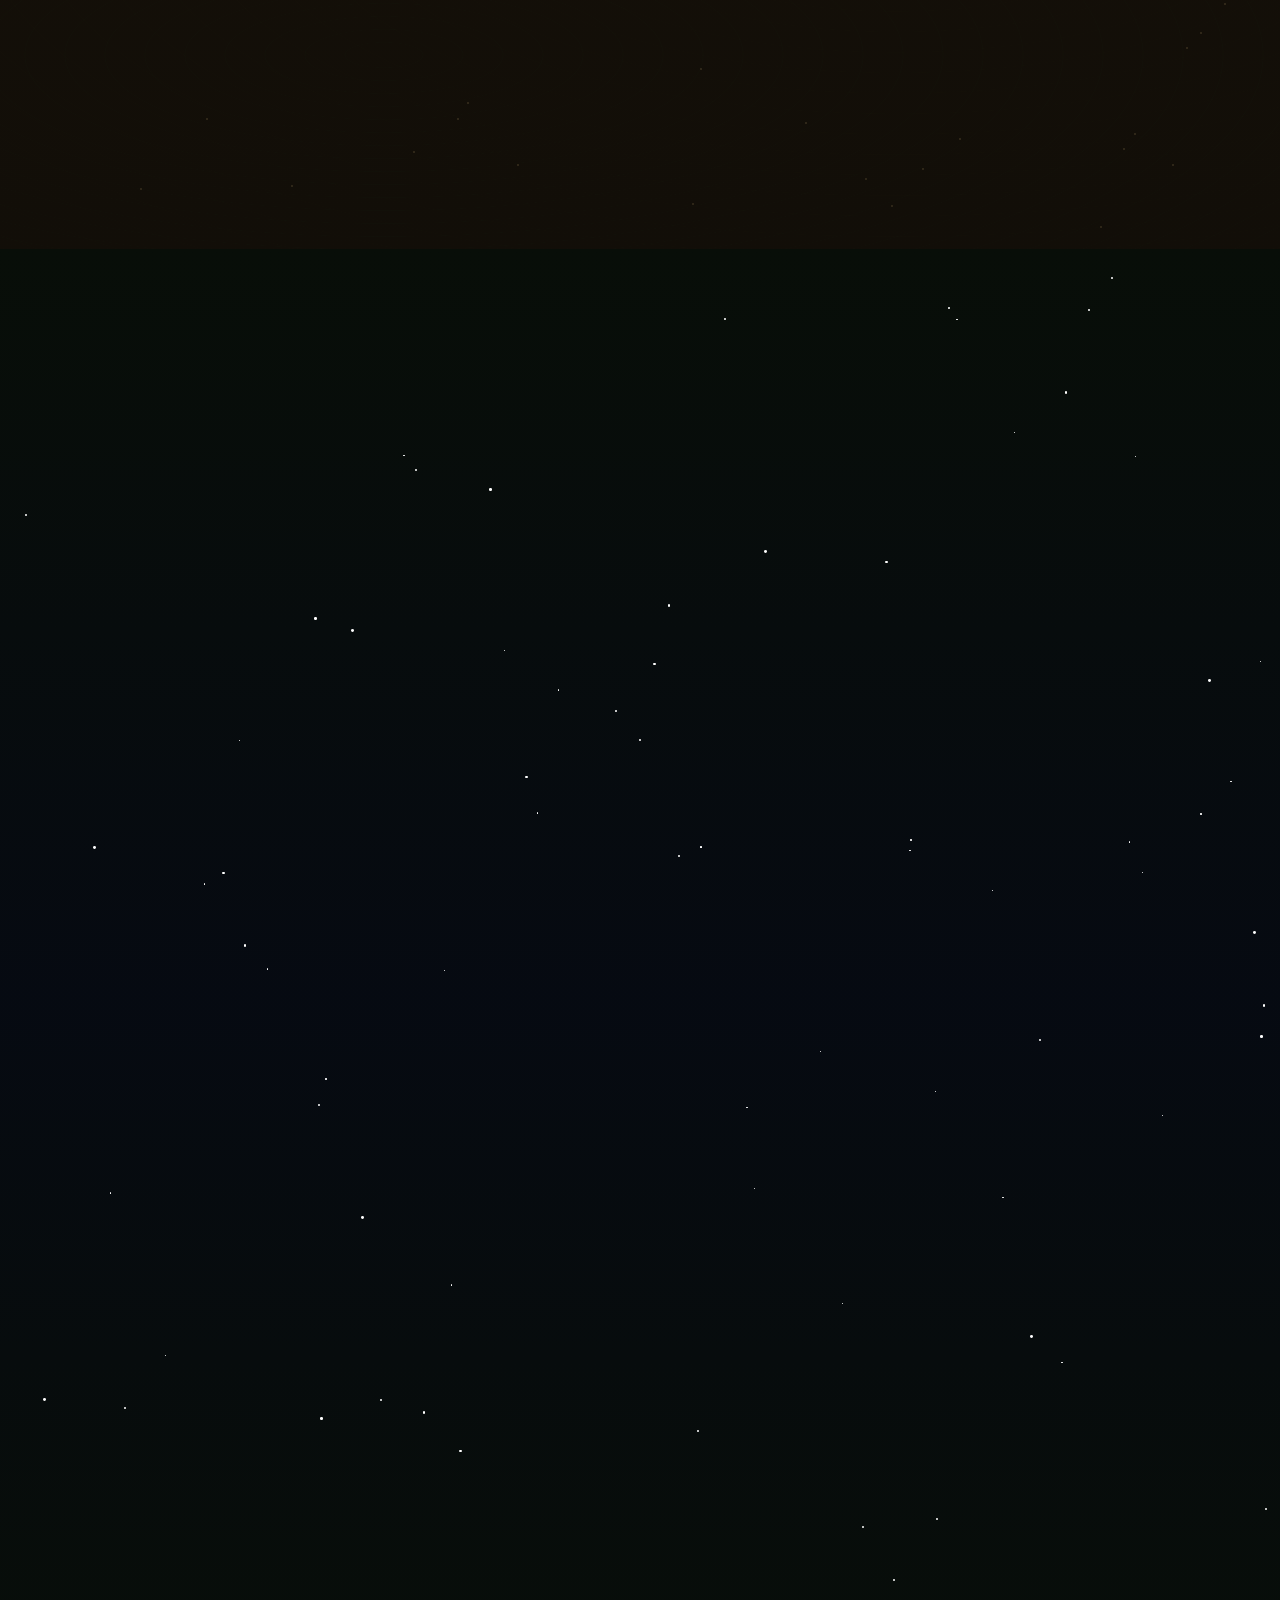
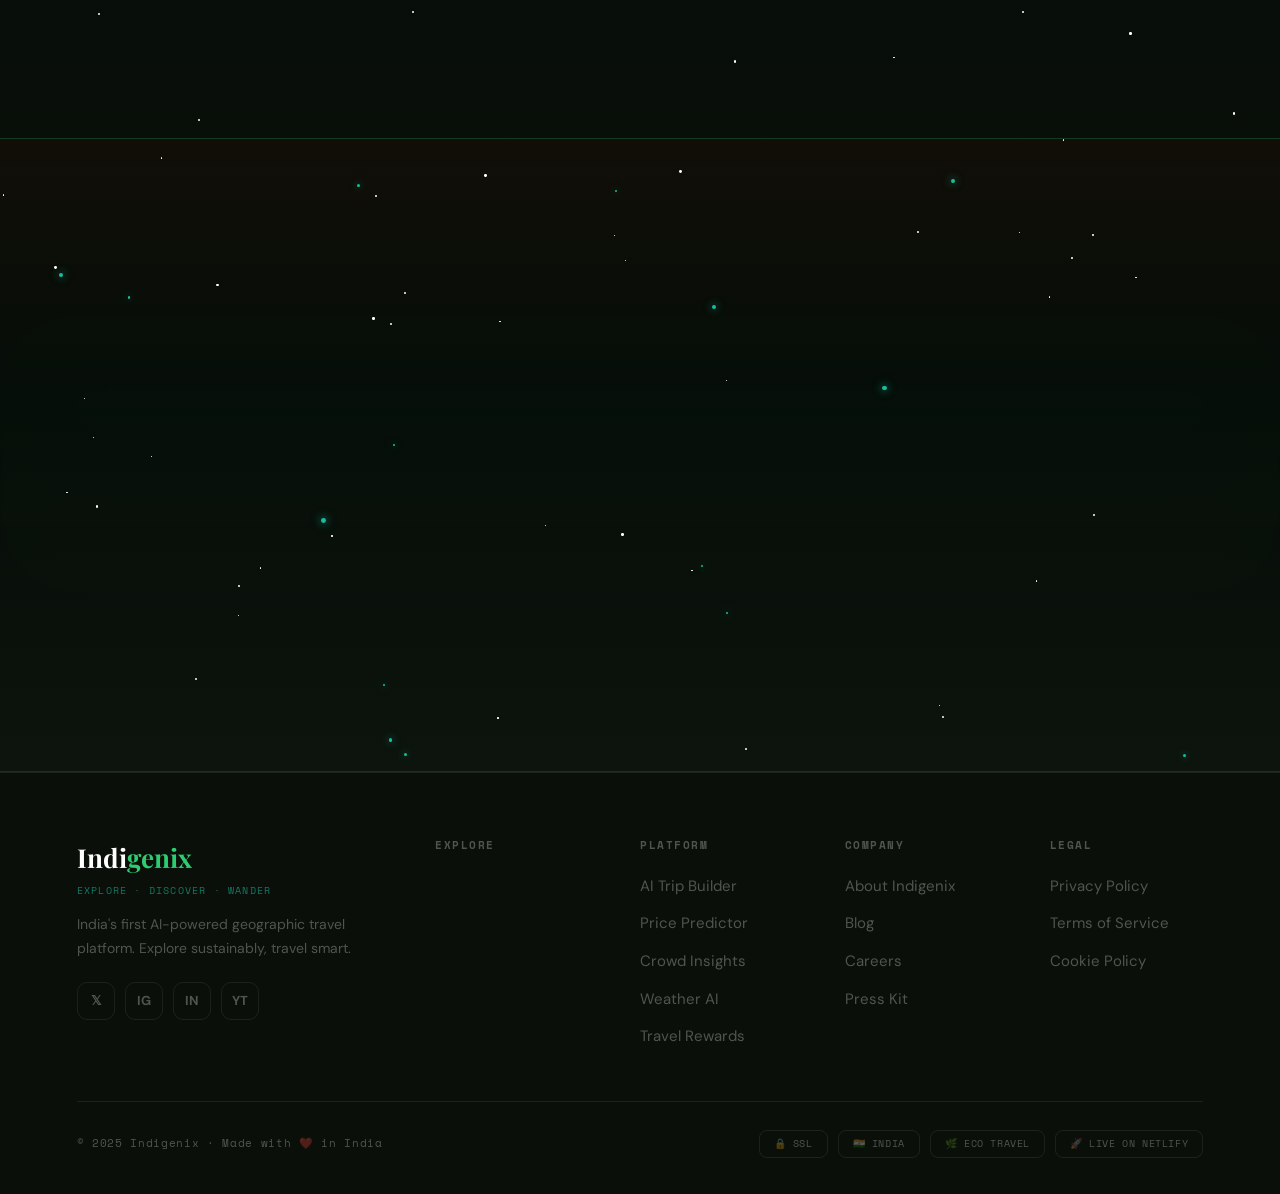
==== commit 17bbe296: "feat: implement interactive onboarding tour and add Netlify deployment configuration" ====
--- a/index.html
+++ b/index.html
@@ -36,6 +36,7 @@
   <link rel="stylesheet" href="css/effects/nature-effects.css" />
   <link rel="stylesheet" href="css/effects/marquee.css" />
   <link rel="stylesheet" href="css/effects/loaders.css" />
+  <link rel="stylesheet" href="css/effects/tour-guide.css" />
 </head>
 
 <body class="splash-active">
@@ -885,6 +886,9 @@
       <div class="ft-badges">
         <span class="ft-badge">🔒 SSL</span><span class="ft-badge">🇮🇳 India</span><span class="ft-badge">🌿 Eco
           Travel</span>
+        <a href="https://69f329c3574300c2f8b5f6b6--animated-faloodeh-b30ecb.netlify.app/" target="_blank" class="ft-badge netlify-badge">
+          🚀 Live on Netlify
+        </a>
       </div>
     </div>
   </footer>
@@ -1014,6 +1018,7 @@
   <script src="js/ai-builder/ai-itinerary.js"></script>
   <script src="js/ai-builder/ai-result-panel.js"></script>
   <script src="js/ai-builder/ai-actions.js"></script>
+  <script src="js/core/tour-guide.js"></script>
   <script src="js/core/inline-events.js"></script>
 </body>
 
--- a/css/effects/tour-guide.css
+++ b/css/effects/tour-guide.css
@@ -0,0 +1,146 @@
+/* Tour Guide Styling */
+#tour-guide {
+  position: fixed;
+  bottom: 100px;
+  right: 30px;
+  width: 320px;
+  background: rgba(15, 23, 42, 0.85);
+  backdrop-filter: blur(16px);
+  -webkit-backdrop-filter: blur(16px);
+  border: 1px solid rgba(46, 204, 113, 0.3);
+  border-radius: 20px;
+  padding: 20px;
+  z-index: 10000;
+  box-shadow: 0 20px 40px rgba(0, 0, 0, 0.4), 0 0 20px rgba(46, 204, 113, 0.1);
+  color: white;
+  transform: translateY(20px);
+  opacity: 0;
+  pointer-events: none;
+  transition: all 0.5s cubic-bezier(0.16, 1, 0.3, 1);
+}
+
+#tour-guide.active {
+  transform: translateY(0);
+  opacity: 1;
+  pointer-events: all;
+}
+
+.tour-header {
+  display: flex;
+  align-items: center;
+  gap: 12px;
+  margin-bottom: 15px;
+}
+
+.tour-icon {
+  width: 36px;
+  height: 36px;
+  background: rgba(46, 204, 113, 0.2);
+  border-radius: 50%;
+  display: flex;
+  align-items: center;
+  justify-content: center;
+  font-size: 18px;
+}
+
+.tour-title {
+  font-family: 'DM Sans', sans-serif;
+  font-weight: 700;
+  font-size: 16px;
+  color: #2ecc71;
+  letter-spacing: 0.5px;
+}
+
+.tour-content {
+  font-family: 'DM Sans', sans-serif;
+  font-size: 14px;
+  line-height: 1.6;
+  color: rgba(255, 255, 255, 0.8);
+  margin-bottom: 20px;
+}
+
+.tour-footer {
+  display: flex;
+  align-items: center;
+  justify-content: space-between;
+}
+
+.tour-progress {
+  font-size: 12px;
+  color: rgba(255, 255, 255, 0.4);
+  font-family: 'Space Mono', monospace;
+}
+
+.tour-btns {
+  display: flex;
+  gap: 8px;
+}
+
+.tour-btn {
+  padding: 6px 12px;
+  border-radius: 8px;
+  font-size: 12px;
+  font-weight: 600;
+  cursor: pointer;
+  transition: all 0.2s ease;
+  border: none;
+  font-family: 'DM Sans', sans-serif;
+}
+
+.tour-btn-skip {
+  background: transparent;
+  color: rgba(255, 255, 255, 0.5);
+}
+
+.tour-btn-skip:hover {
+  color: white;
+}
+
+.tour-btn-next {
+  background: #2ecc71;
+  color: #020617;
+}
+
+.tour-btn-next:hover {
+  background: #27ae60;
+  transform: scale(1.05);
+}
+
+.tour-btn-finish {
+  background: #2ecc71;
+  color: #020617;
+}
+
+/* Tooltip indicator */
+.tour-indicator {
+  position: absolute;
+  width: 12px;
+  height: 12px;
+  background: #2ecc71;
+  border-radius: 50%;
+  box-shadow: 0 0 0 4px rgba(46, 204, 113, 0.2);
+  pointer-events: none;
+  z-index: 10001;
+  opacity: 0;
+  transition: opacity 0.3s ease;
+}
+
+.tour-indicator.active {
+  opacity: 1;
+  animation: tour-pulse 2s infinite;
+}
+
+@keyframes tour-pulse {
+  0% { box-shadow: 0 0 0 0 rgba(46, 204, 113, 0.4); }
+  70% { box-shadow: 0 0 0 15px rgba(46, 204, 113, 0); }
+  100% { box-shadow: 0 0 0 0 rgba(46, 204, 113, 0); }
+}
+
+/* Mobile adjustments */
+@media (max-width: 480px) {
+  #tour-guide {
+    width: calc(100% - 40px);
+    right: 20px;
+    bottom: 20px;
+  }
+}
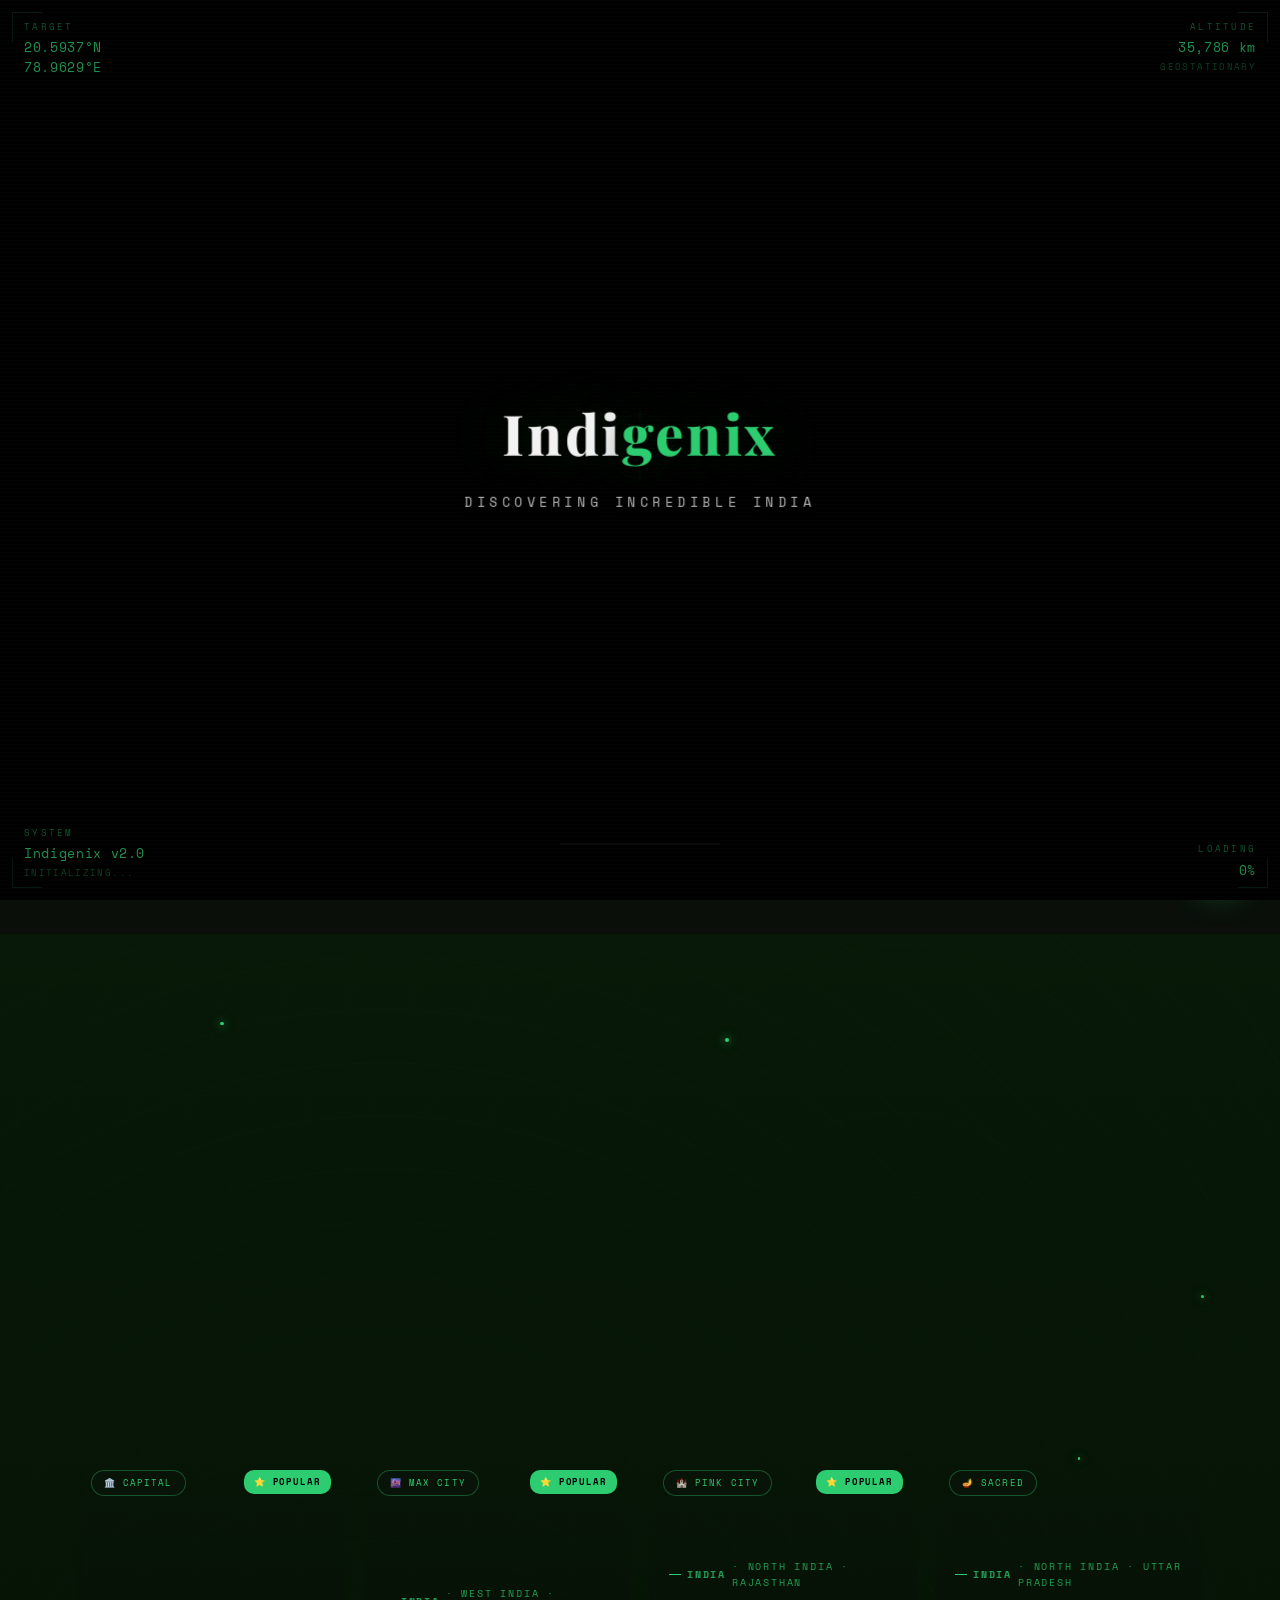
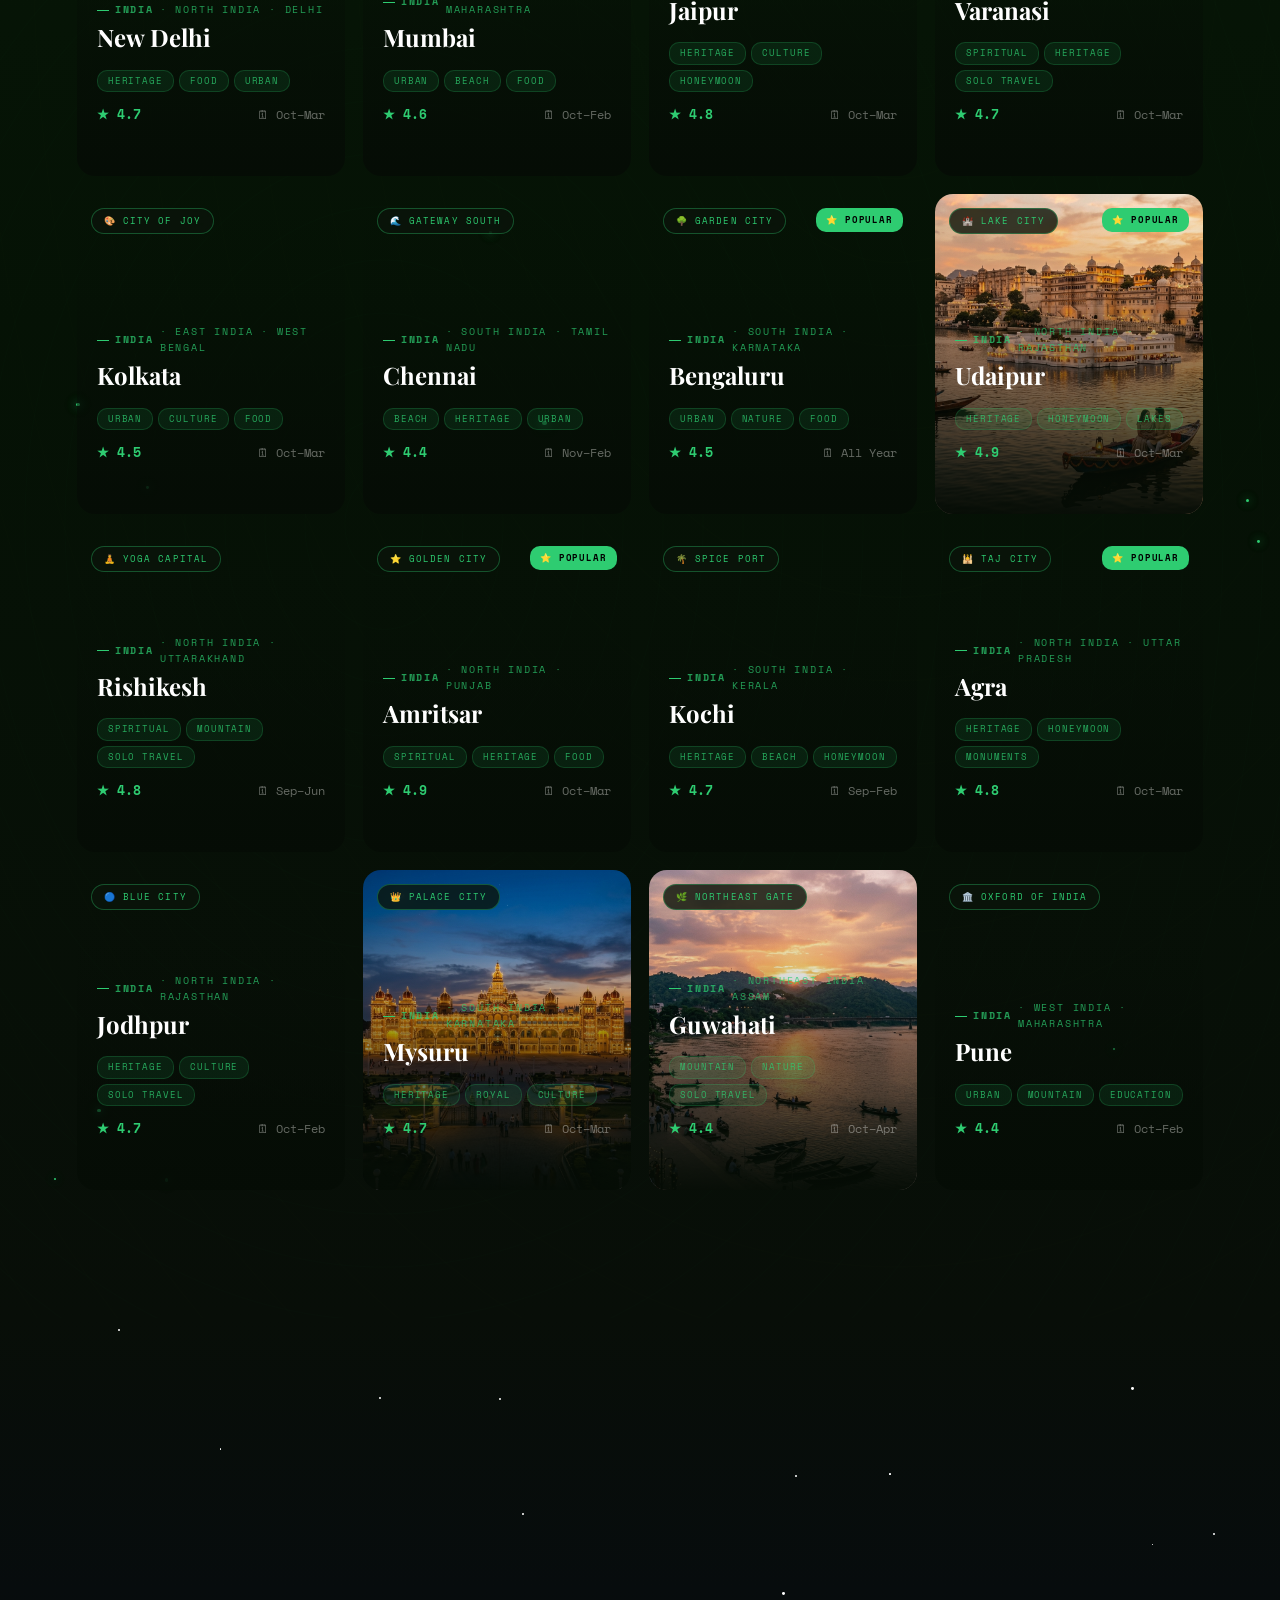
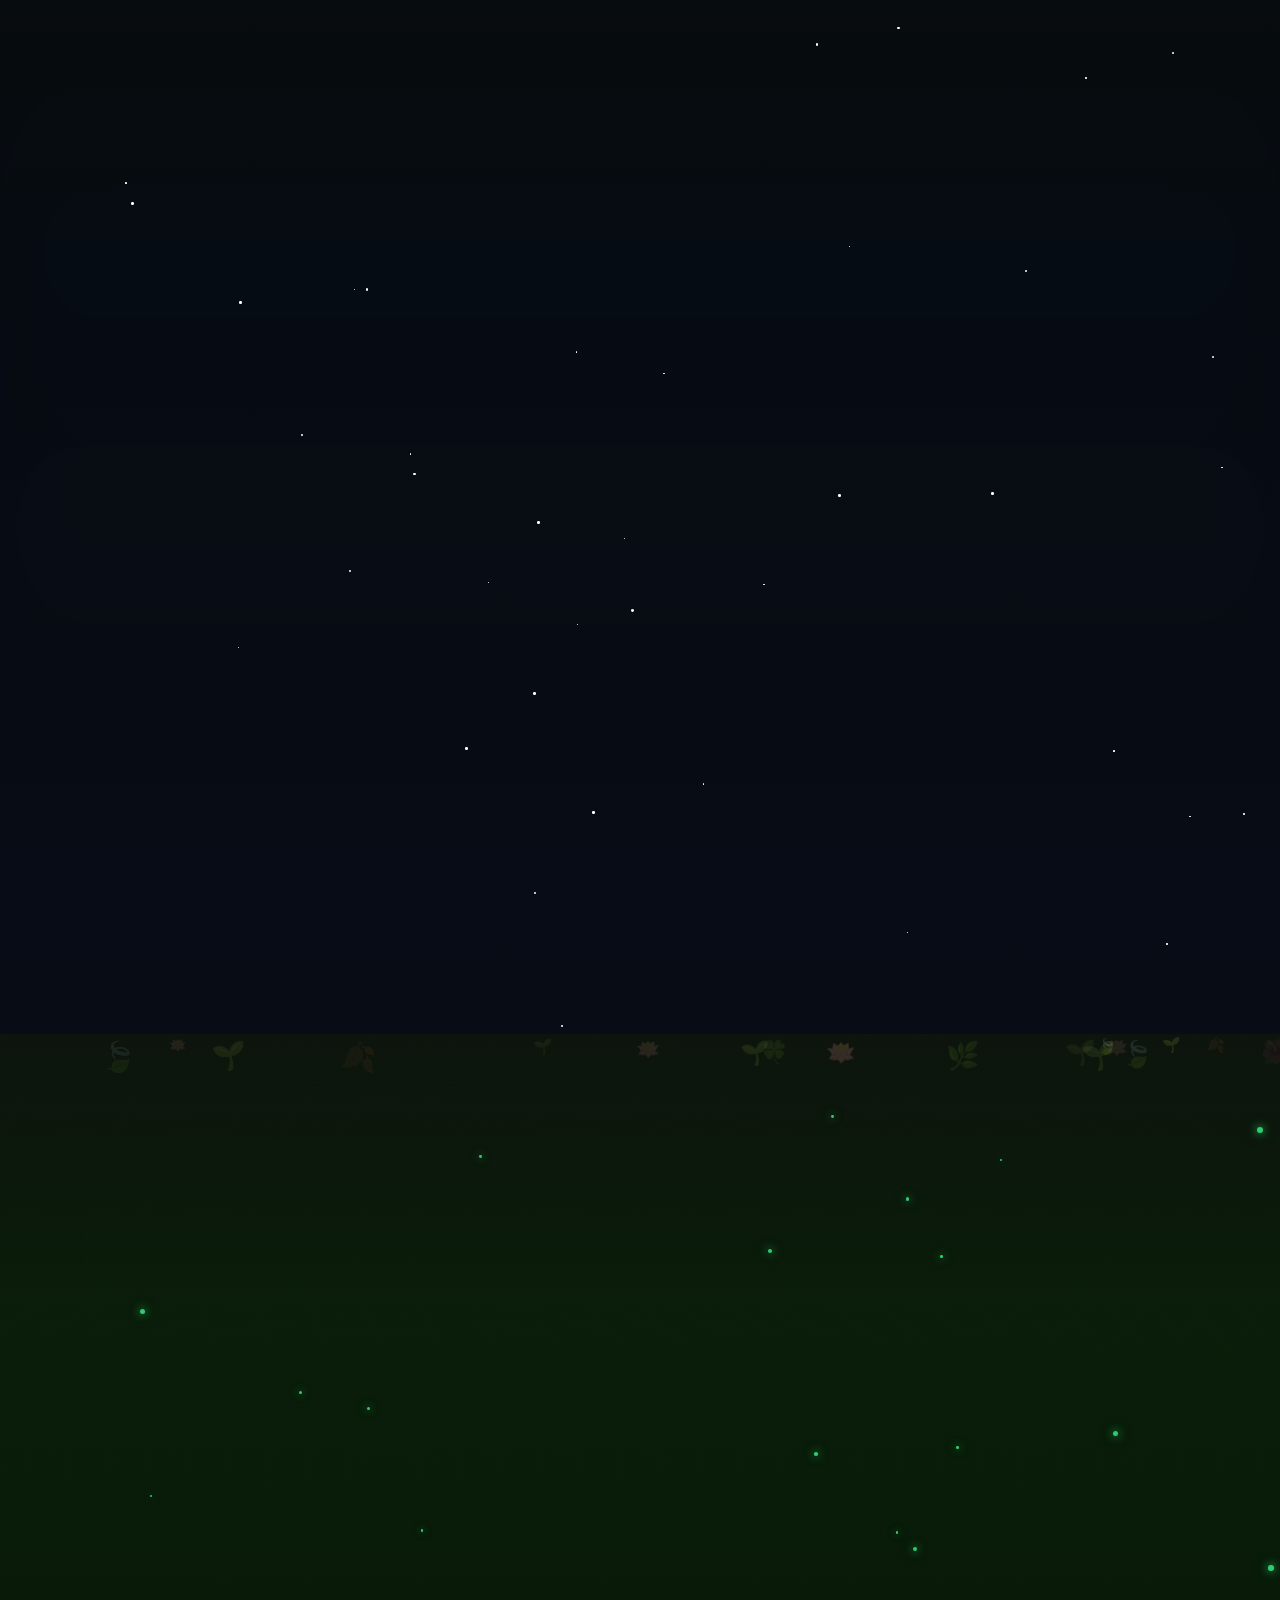
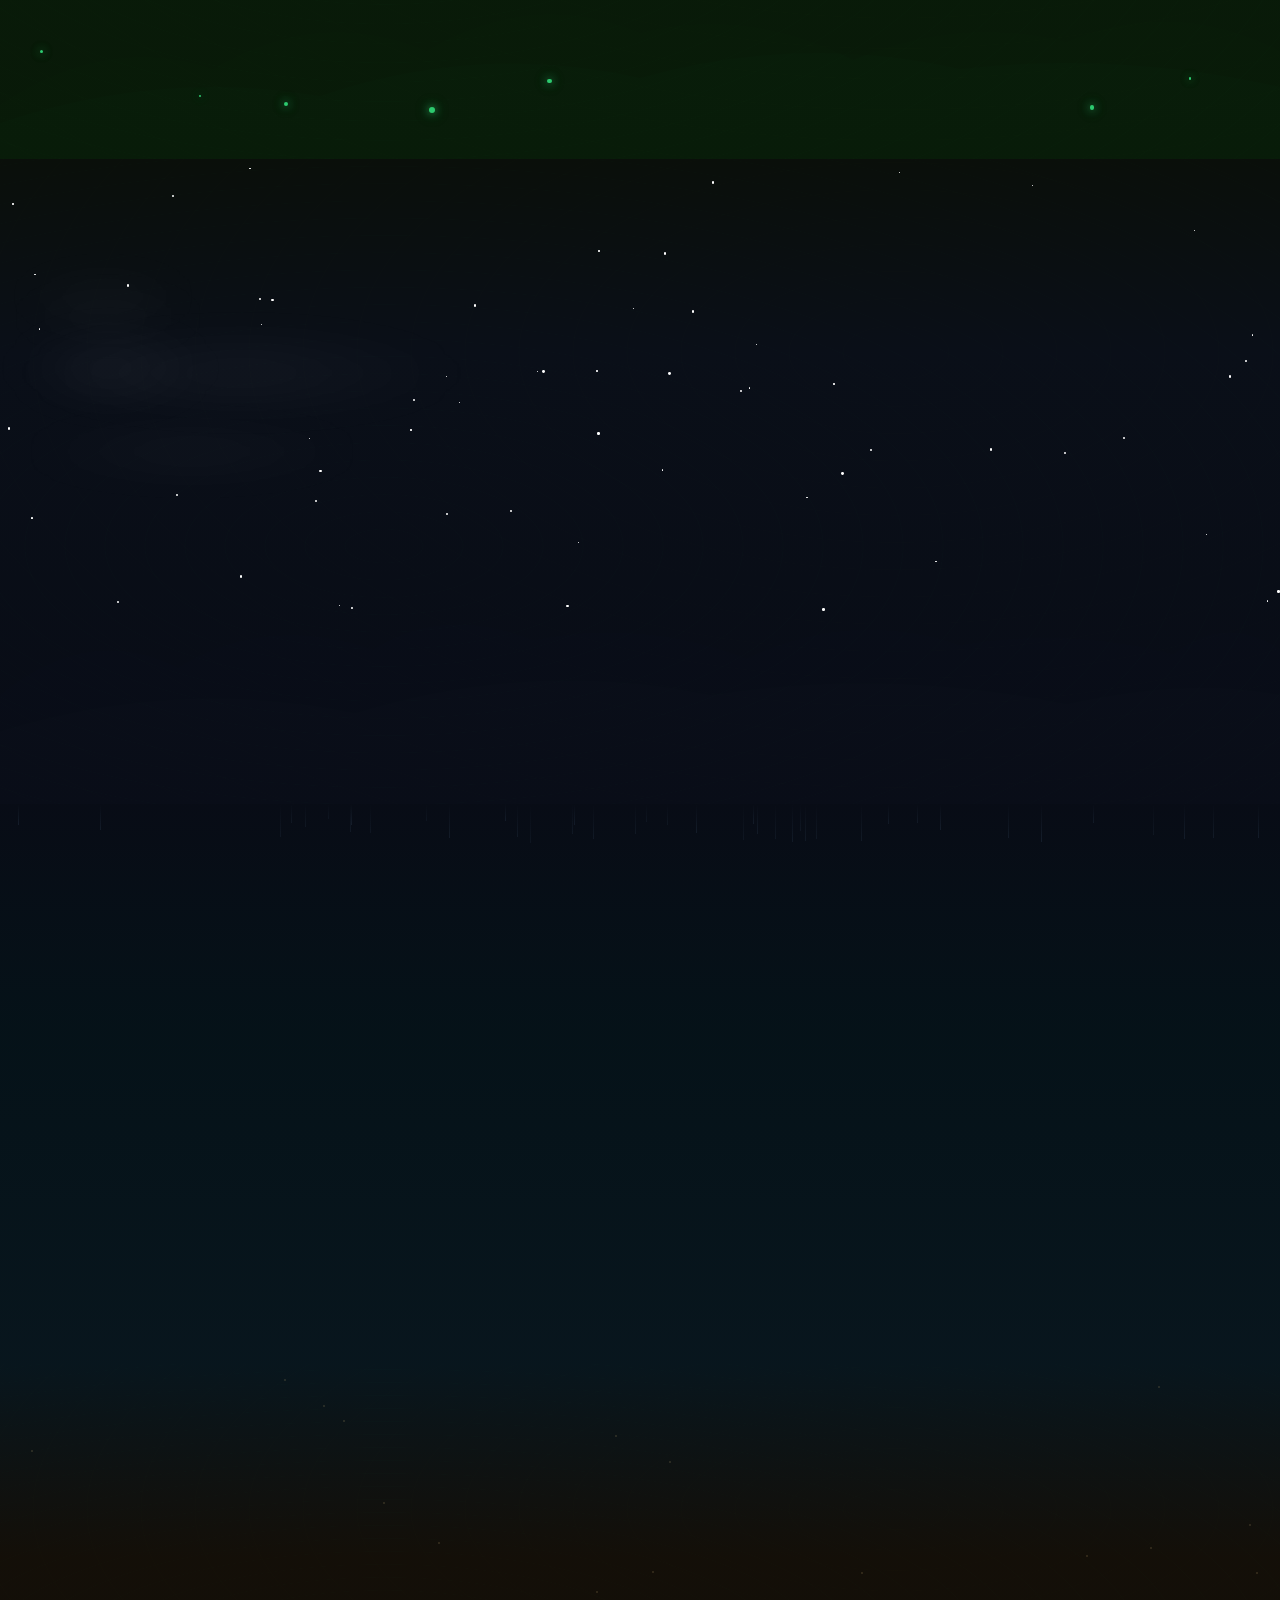
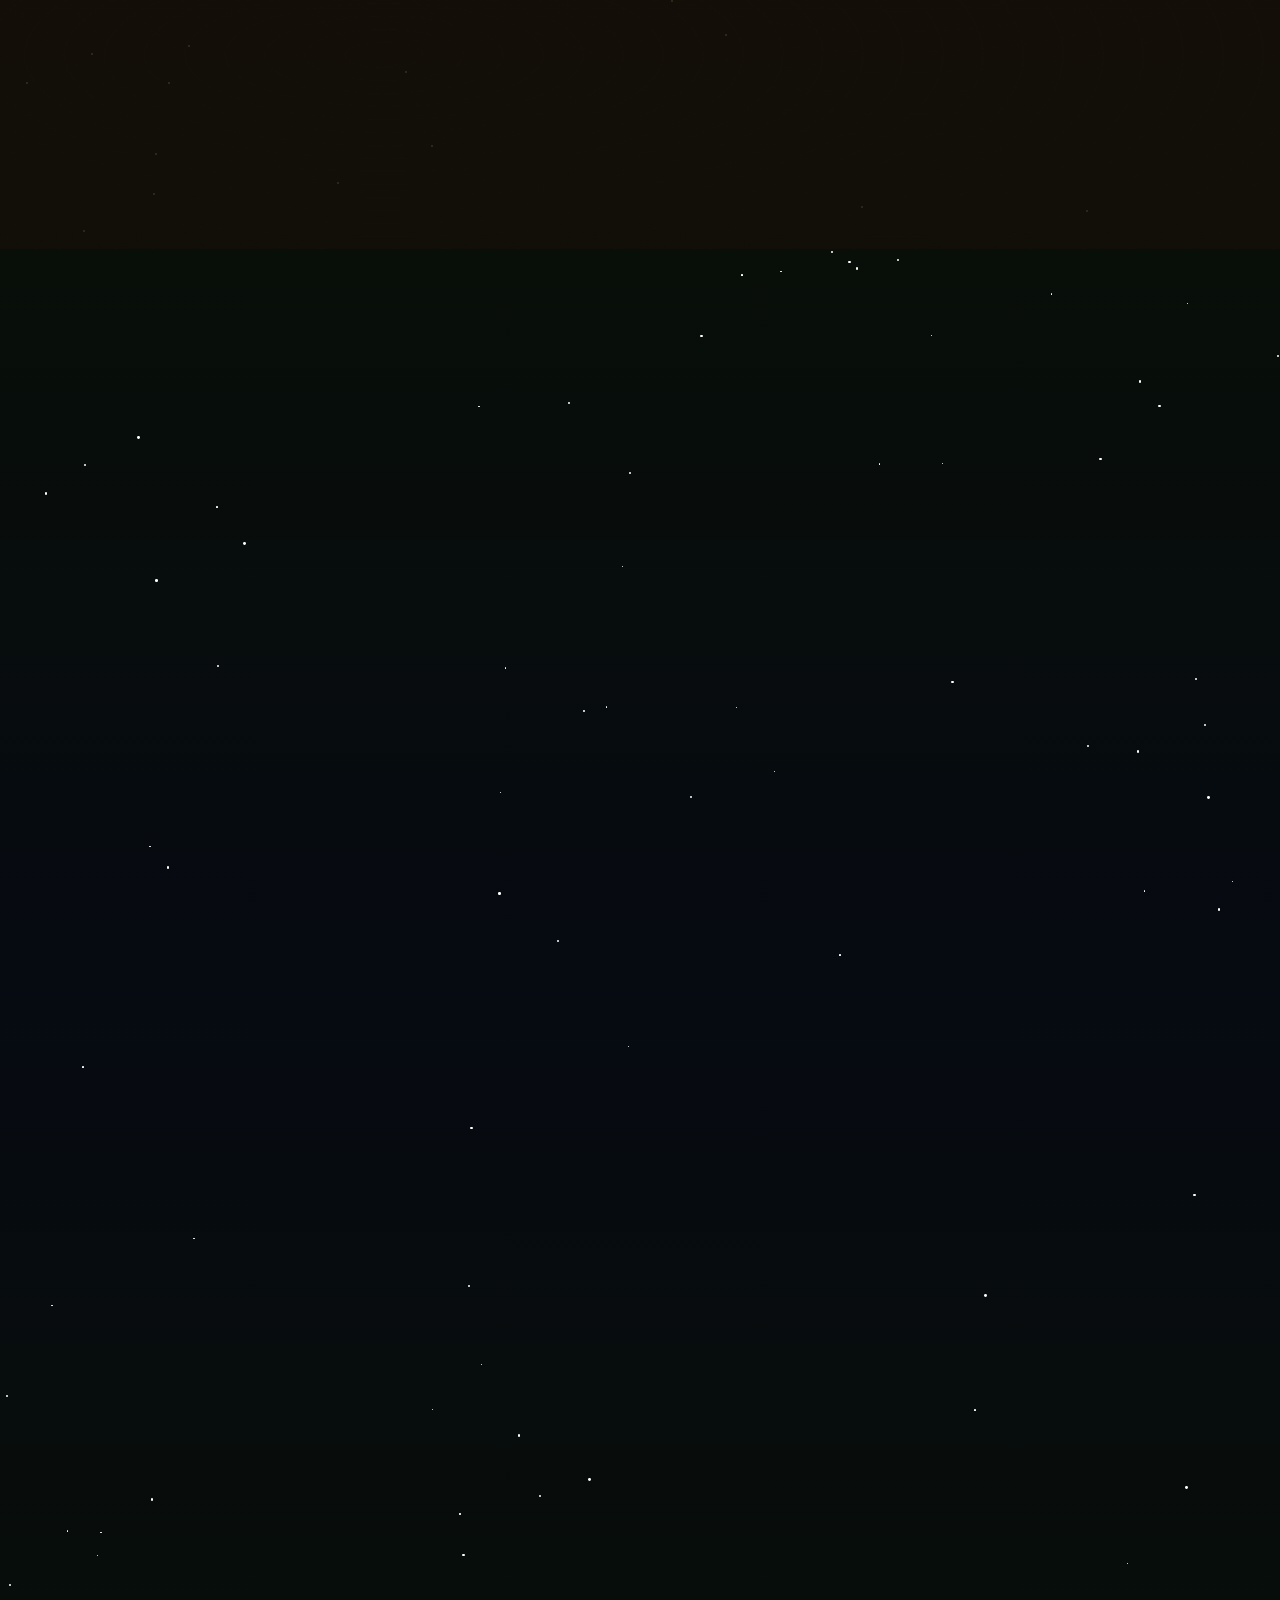
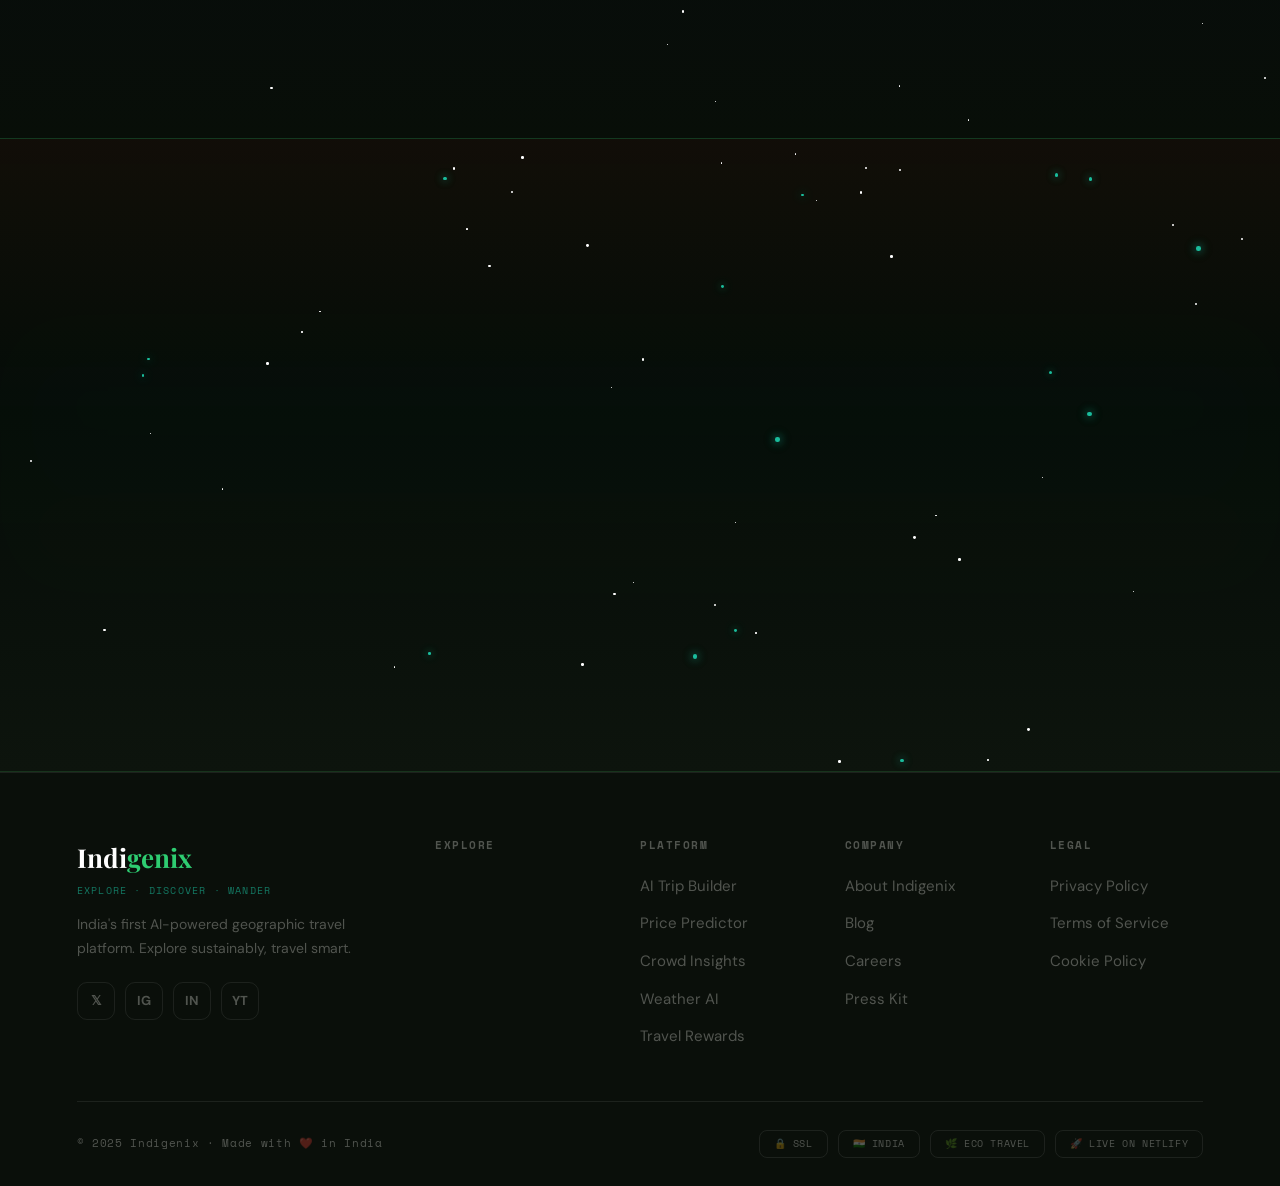
==== commit 19c70097: "refactor: decouple DOM events into a dedicated script, update mobile navigation, and reorder respons" ====
--- a/index.html
+++ b/index.html
@@ -25,7 +25,6 @@
   <link rel="stylesheet" href="css/layout/hero.css" />
   <link rel="stylesheet" href="css/layout/sections.css" />
   <link rel="stylesheet" href="css/layout/footer.css" />
-  <link rel="stylesheet" href="css/layout/responsive.css" />
   <link rel="stylesheet" href="css/pages/destinations.css" />
   <link rel="stylesheet" href="css/pages/city-guide.css" />
   <link rel="stylesheet" href="css/pages/ai-trip-builder.css" />
@@ -37,6 +36,8 @@
   <link rel="stylesheet" href="css/effects/marquee.css" />
   <link rel="stylesheet" href="css/effects/loaders.css" />
   <link rel="stylesheet" href="css/effects/tour-guide.css" />
+  <!-- Responsive MUST load last to override all base styles -->
+  <link rel="stylesheet" href="css/layout/responsive.css" />
 </head>
 
 <body class="splash-active">
@@ -102,9 +103,13 @@
   <div class="mob-menu" id="mob-menu">
     <button id="event-hook-3" class="mob-x">✕</button>
     <a id="event-hook-4" href="#destinations">Destinations</a>
+    <a id="mob-city-guide" href="#city-guide">City Guide</a>
+    <a id="mob-ai-planner" href="#ai-trip-builder">AI Planner</a>
     <a id="event-hook-5" href="#plans">Trip Plans</a>
     <a id="event-hook-6" href="#clips">Explore</a>
+    <a id="mob-insights" href="#travel-insights">Insights</a>
     <a id="event-hook-7" href="#faq">FAQ</a>
+    <button class="mob-cta-btn" id="mob-plan-btn">✦ Plan with AI</button>
   </div>
 
   <!-- NAV -->
--- a/css/pages/ai-trip-builder.css
+++ b/css/pages/ai-trip-builder.css
@@ -623,6 +623,28 @@
         font-size: 28px;
         color: var(--text3);
         cursor: pointer;
+      }
+
+      .mob-cta-btn {
+        margin-top: 16px;
+        padding: 16px 40px;
+        background: linear-gradient(135deg, var(--green), var(--green3));
+        color: #000;
+        font-family: "Space Mono", monospace;
+        font-size: 14px;
+        font-weight: 700;
+        letter-spacing: 0.1em;
+        text-transform: uppercase;
+        border: none;
+        border-radius: 32px;
+        cursor: pointer;
+        box-shadow: 0 4px 24px rgba(46, 204, 113, 0.35);
+        transition: all 0.3s;
+      }
+
+      .mob-cta-btn:hover {
+        transform: translateY(-2px);
+        box-shadow: 0 8px 40px rgba(46, 204, 113, 0.5);
       }
 
       
--- a/css/layout/responsive.css
+++ b/css/layout/responsive.css
@@ -1,112 +1,1036 @@
-/* ═══════════ RESPONSIVE ═══════════ */
-
-      @media (max-width: 1024px) {
-        .hero-orbital-info {
-          display: none;
-        }
-
-        .ft-top {
-          grid-template-columns: 1fr 1fr 1fr;
-        }
-
-        .dest-grid {
-          grid-template-columns: repeat(auto-fill, minmax(260px, 1fr));
-        }
-
-        .clips-grid {
-          grid-template-columns: 1fr 1fr;
-        }
-
-        .faq-grid {
-          grid-template-columns: 1fr;
-        }
-
-        .dm-info-grid {
-          grid-template-columns: repeat(2, 1fr);
-        }
-      }
-
-      @media (max-width: 768px) {
-        .nav-links,
-        .btn-nv {
-          display: none;
-        }
-
-        .hbg {
-          display: flex;
-        }
-
-        .hero-content {
-          padding: 0 24px;
-          padding-top: 80px;
-        }
-
-        .hero-stats {
-          grid-template-columns: 1fr 1fr;
-        }
-
-        .hero-h1 {
-          font-size: clamp(38px, 9vw, 60px);
-        }
-
-        .plans-tabs {
-          flex-wrap: wrap;
-        }
-
-        .clips-grid {
-          grid-template-columns: 1fr;
-        }
-
-        .ft-top {
-          grid-template-columns: 1fr 1fr;
-        }
-
-        .cta-form {
-          flex-direction: column;
-        }
-
-        nav {
-          padding: 0 20px;
-          height: 68px;
-        }
-
-        .dm-body {
-          padding: 20px 22px 24px;
-        }
-
-        .dm-name {
-          font-size: 26px;
-        }
-
-        .dm-info-grid {
-          grid-template-columns: 1fr;
-        }
-
-        .dm-cta {
-          flex-direction: column;
-        }
-
-        .falling-leaf {
-          display: none;
-        }
-      }
-
-      @media (max-width: 480px) {
-        .hero-stats {
-          grid-template-columns: 1fr;
-        }
-
-        .ft-top {
-          grid-template-columns: 1fr;
-        }
-
-        .hero-btns {
-          flex-direction: column;
-        }
-
-        .dest-grid {
-          grid-template-columns: 1fr;
-        }
-      }
-
-      
+/* ═══════════ RESPONSIVE — Complete Mobile Optimization ═══════════ */
+
+/* ── Tablet (≤1024px) ── */
+@media (max-width: 1024px) {
+  .hero-orbital-info {
+    display: none;
+  }
+
+  .ft-top {
+    grid-template-columns: 1fr 1fr 1fr;
+  }
+
+  .dest-grid {
+    grid-template-columns: repeat(auto-fill, minmax(260px, 1fr));
+  }
+
+  .clips-grid {
+    grid-template-columns: 1fr 1fr;
+  }
+
+  .faq-grid {
+    grid-template-columns: 1fr;
+  }
+
+  .dm-info-grid {
+    grid-template-columns: repeat(2, 1fr);
+  }
+
+  .insights-grid {
+    grid-template-columns: repeat(auto-fill, minmax(280px, 1fr));
+  }
+
+  .plan-grid {
+    grid-template-columns: repeat(auto-fill, minmax(280px, 1fr));
+  }
+
+  .ai-builder-features {
+    grid-template-columns: 1fr 1fr;
+  }
+}
+
+/* ── Small Tablet / Large Phone (≤768px) ── */
+@media (max-width: 768px) {
+  /* ── Navigation ── */
+  .nav-links,
+  .btn-nv {
+    display: none;
+  }
+
+  .hbg {
+    display: flex;
+  }
+
+  nav {
+    padding: 0 20px;
+    height: 68px;
+  }
+
+  .nav-logo-icon {
+    width: 42px;
+    height: 42px;
+  }
+
+  .nav-logo-name {
+    font-size: 17px;
+  }
+
+  .nav-coord {
+    display: none;
+  }
+
+  .hc-btn {
+    padding: 6px 10px;
+    font-size: 13px;
+  }
+
+  .lang-btn {
+    padding: 6px 10px;
+    font-size: 10px;
+  }
+
+  .nav-acts {
+    gap: 8px;
+  }
+
+  /* ── Hero ── */
+  .hero-content {
+    padding: 0 24px;
+    padding-top: 80px;
+  }
+
+  .hero-stats {
+    grid-template-columns: 1fr 1fr;
+  }
+
+  .hero-h1 {
+    font-size: clamp(38px, 9vw, 60px);
+  }
+
+  .hero-desc {
+    font-size: 16px;
+    line-height: 1.7;
+  }
+
+  .hero-eyebrow {
+    font-size: 11px;
+    gap: 8px;
+  }
+
+  .scroll-ind {
+    display: none;
+  }
+
+  /* ── Sections ── */
+  .sec {
+    padding: clamp(50px, 8vw, 100px) clamp(16px, 4vw, 40px);
+  }
+
+  .sec-h2 {
+    font-size: clamp(28px, 7vw, 48px);
+  }
+
+  .sec-sub {
+    font-size: 15px;
+  }
+
+  /* ── City Guide ── */
+  .city-grid {
+    grid-template-columns: repeat(auto-fill, minmax(240px, 1fr));
+    gap: 14px;
+  }
+
+  .city-card {
+    height: 280px;
+  }
+
+  .city-filters {
+    gap: 6px;
+    margin-bottom: 24px;
+  }
+
+  .cf {
+    padding: 8px 16px;
+    font-size: 11px;
+  }
+
+  /* ── AI Trip Builder ── */
+  .ai-builder-grid {
+    grid-template-columns: 1fr;
+    gap: 24px;
+  }
+
+  .ai-builder-form {
+    padding: 24px;
+  }
+
+  .ai-result-panel {
+    padding: 24px;
+    min-height: 320px;
+  }
+
+  .ai-builder-features {
+    grid-template-columns: 1fr;
+  }
+
+  .ai-form-title {
+    font-size: 19px;
+  }
+
+  /* ── Destinations ── */
+  .dest-filter {
+    gap: 8px;
+    margin-bottom: 28px;
+  }
+
+  .df {
+    padding: 8px 16px;
+    font-size: 12px;
+  }
+
+  /* ── Trip Plans ── */
+  .plans-tabs {
+    flex-wrap: wrap;
+    width: 100%;
+  }
+
+  .plan-tab {
+    padding: 10px 20px;
+    font-size: 12px;
+    flex: 1;
+    min-width: 0;
+    text-align: center;
+  }
+
+  .plan-grid {
+    grid-template-columns: 1fr;
+  }
+
+  /* ── Clips ── */
+  .clips-grid {
+    grid-template-columns: 1fr;
+  }
+
+  .clip-thumb {
+    height: 200px;
+  }
+
+  /* ── Insights ── */
+  .insights-featured {
+    grid-template-columns: 1fr;
+  }
+
+  .insight-featured-card {
+    height: 340px;
+  }
+
+  .insight-featured-title {
+    font-size: 20px;
+  }
+
+  .insight-featured-body {
+    padding: 22px;
+  }
+
+  .insights-grid {
+    grid-template-columns: 1fr;
+  }
+
+  .insight-side-card {
+    height: auto;
+    min-height: 110px;
+  }
+
+  /* ── FAQ ── */
+  .faq-grid {
+    gap: 12px;
+  }
+
+  .faq-q {
+    padding: 16px 18px;
+  }
+
+  .faq-q-text {
+    font-size: 15px;
+  }
+
+  .faq-a-inner {
+    font-size: 14px;
+  }
+
+  /* ── Footer ── */
+  .ft-top {
+    grid-template-columns: 1fr 1fr;
+    gap: 24px;
+  }
+
+  .ft-bot {
+    flex-direction: column;
+    text-align: center;
+    gap: 12px;
+  }
+
+  .ft-badges {
+    justify-content: center;
+  }
+
+  .cta-form {
+    flex-direction: column;
+  }
+
+  /* ── Destination Modal ── */
+  .dm-body {
+    padding: 20px 22px 24px;
+  }
+
+  .dm-name {
+    font-size: 26px;
+  }
+
+  .dm-info-grid {
+    grid-template-columns: 1fr;
+  }
+
+  .dm-cta {
+    flex-direction: column;
+  }
+
+  .dm-cta .btn-primary,
+  .dm-cta .btn-outline {
+    width: 100%;
+    justify-content: center;
+    text-align: center;
+  }
+
+  .dm-hero {
+    height: 220px;
+  }
+
+  .dm-desc {
+    font-size: 15px;
+  }
+
+  .dest-modal {
+    max-height: 92vh;
+    border-radius: 16px;
+  }
+
+  .dest-modal-overlay {
+    padding: 10px;
+  }
+
+  /* ── Video Modal ── */
+  .vid-inner {
+    width: 96vw;
+    border-radius: 10px;
+  }
+
+  .vid-close {
+    top: -38px;
+    font-size: 14px;
+  }
+
+  /* ── Musafir Chatbot Panel ── */
+  #musafir-panel {
+    right: 0;
+    bottom: 0;
+    width: 100vw;
+    height: 100vh;
+    height: 100dvh;
+    border-radius: 0;
+    max-width: 100vw;
+    max-height: 100vh;
+    max-height: 100dvh;
+  }
+
+  #musafir-launcher {
+    bottom: 20px;
+    right: 20px;
+    width: 56px;
+    height: 56px;
+  }
+
+  #musafir-launcher svg {
+    width: 26px;
+    height: 26px;
+  }
+
+  /* ── Nature effects — reduce for performance ── */
+  .falling-leaf {
+    display: none;
+  }
+
+  .star-field {
+    opacity: 0.5;
+  }
+
+  .rain-container {
+    opacity: 0.4;
+  }
+
+  .cloud-container {
+    opacity: 0.3;
+  }
+
+  .topo-contours {
+    opacity: 0.01 !important;
+  }
+}
+
+/* ── Phone (≤480px) ── */
+@media (max-width: 480px) {
+  /* ── Hero ── */
+  .hero-content {
+    padding: 0 16px;
+    padding-top: 76px;
+  }
+
+  .hero-stats {
+    grid-template-columns: 1fr 1fr;
+    gap: 1px;
+  }
+
+  .hero-h1 {
+    font-size: clamp(32px, 10vw, 48px);
+    margin-bottom: 18px;
+  }
+
+  .hero-desc {
+    font-size: 14px;
+    margin-bottom: 28px;
+  }
+
+  .hero-btns {
+    flex-direction: column;
+    gap: 10px;
+  }
+
+  .btn-primary,
+  .btn-outline {
+    width: 100%;
+    justify-content: center;
+    text-align: center;
+    padding: 14px 24px;
+    font-size: 13px;
+  }
+
+  .hero-stat {
+    padding: 14px 16px;
+  }
+
+  .hero-stat-n {
+    font-size: 24px;
+  }
+
+  .hero-stat-l {
+    font-size: 9px;
+  }
+
+  #hero {
+    min-height: 100vh;
+    min-height: 100dvh;
+  }
+
+  /* ── Sections ── */
+  .sec {
+    padding: clamp(40px, 6vw, 80px) 16px;
+  }
+
+  .sec-h2 {
+    font-size: clamp(26px, 8vw, 38px);
+  }
+
+  .sec-sub {
+    font-size: 14px;
+    line-height: 1.65;
+  }
+
+  .sec-tag {
+    font-size: 10px;
+    margin-bottom: 12px;
+  }
+
+  /* ── City Guide ── */
+  .city-grid {
+    grid-template-columns: 1fr;
+    gap: 12px;
+  }
+
+  .city-card {
+    height: 260px;
+  }
+
+  .city-name {
+    font-size: 20px;
+  }
+
+  .city-filters {
+    overflow-x: auto;
+    flex-wrap: nowrap;
+    -webkit-overflow-scrolling: touch;
+    scrollbar-width: none;
+    padding-bottom: 6px;
+  }
+
+  .city-filters::-webkit-scrollbar {
+    display: none;
+  }
+
+  .cf {
+    white-space: nowrap;
+    flex-shrink: 0;
+  }
+
+  /* ── AI Trip Builder ── */
+  .ai-builder-form {
+    padding: 18px;
+    border-radius: 16px;
+  }
+
+  .ai-row {
+    grid-template-columns: 1fr;
+  }
+
+  .ai-form-title {
+    font-size: 17px;
+    flex-wrap: wrap;
+  }
+
+  .ai-chip-btn {
+    padding: 7px 12px;
+    font-size: 12px;
+  }
+
+  .ai-generate-btn {
+    font-size: 11px;
+    padding: 14px;
+  }
+
+  .ai-result-panel {
+    padding: 18px;
+    min-height: 260px;
+    border-radius: 16px;
+  }
+
+  .ai-plan-title {
+    font-size: 18px;
+  }
+
+  .ai-plan-cta {
+    flex-direction: column;
+    width: 100%;
+  }
+
+  .ai-save-btn,
+  .ai-share-btn {
+    width: 100%;
+    text-align: center;
+    justify-content: center;
+  }
+
+  .ai-plan-footer {
+    flex-direction: column;
+    gap: 14px;
+    align-items: stretch;
+  }
+
+  .ai-plan-budget {
+    text-align: center;
+  }
+
+  .ai-builder-features {
+    gap: 8px;
+  }
+
+  .ai-feat {
+    padding: 12px;
+  }
+
+  .ai-feat-t {
+    font-size: 13px;
+  }
+
+  .ai-feat-d {
+    font-size: 11px;
+  }
+
+  /* ── Destinations ── */
+  .dest-grid {
+    grid-template-columns: 1fr;
+  }
+
+  .dest-filter {
+    overflow-x: auto;
+    flex-wrap: nowrap;
+    -webkit-overflow-scrolling: touch;
+    scrollbar-width: none;
+    padding-bottom: 6px;
+  }
+
+  .dest-filter::-webkit-scrollbar {
+    display: none;
+  }
+
+  .df {
+    white-space: nowrap;
+    flex-shrink: 0;
+    padding: 8px 14px;
+    font-size: 11px;
+  }
+
+  .dest-img {
+    height: 180px;
+  }
+
+  .dest-name {
+    font-size: 19px;
+  }
+
+  .dest-body {
+    padding: 14px 16px 16px;
+  }
+
+  .btn-see-more {
+    padding: 14px 32px;
+    font-size: 13px;
+  }
+
+  /* ── Trip Plans ── */
+  .plans-tabs {
+    padding: 3px;
+    border-radius: 20px;
+    gap: 2px;
+  }
+
+  .plan-tab {
+    padding: 9px 12px;
+    font-size: 11px;
+    letter-spacing: 0.06em;
+  }
+
+  .plan-grid {
+    grid-template-columns: 1fr;
+  }
+
+  .plan-dest {
+    font-size: 19px;
+  }
+
+  .plan-header {
+    padding: 16px 18px;
+  }
+
+  .plan-days {
+    padding: 14px 18px;
+  }
+
+  .plan-footer {
+    padding: 14px 18px;
+    flex-direction: column;
+    gap: 10px;
+    text-align: center;
+  }
+
+  .plan-btn {
+    width: 100%;
+    text-align: center;
+  }
+
+  /* ── Clips ── */
+  .clip-thumb {
+    height: 180px;
+  }
+
+  .clip-name {
+    font-size: 17px;
+  }
+
+  .clip-play {
+    width: 48px;
+    height: 48px;
+  }
+
+  .clip-play::after {
+    border-left-width: 18px;
+    border-top-width: 10px;
+    border-bottom-width: 10px;
+    margin-left: 3px;
+  }
+
+  /* ── Insights ── */
+  .insight-featured-card {
+    height: 280px;
+  }
+
+  .insight-featured-title {
+    font-size: 18px;
+  }
+
+  .insight-featured-excerpt {
+    font-size: 13px;
+    display: -webkit-box;
+    -webkit-line-clamp: 2;
+    line-clamp: 2;
+    -webkit-box-orient: vertical;
+    overflow: hidden;
+  }
+
+  .insight-featured-body {
+    padding: 18px;
+  }
+
+  .insight-title {
+    font-size: 17px;
+  }
+
+  .insight-thumb {
+    height: 170px;
+  }
+
+  .insight-body {
+    padding: 16px 16px 18px;
+  }
+
+  .insight-side-thumb {
+    width: 90px;
+  }
+
+  .insight-side-body {
+    padding: 10px 12px;
+  }
+
+  .insight-side-title {
+    font-size: 13px;
+  }
+
+  /* ── FAQ ── */
+  .faq-q {
+    padding: 14px 16px;
+    gap: 10px;
+  }
+
+  .faq-q-text {
+    font-size: 14px;
+  }
+
+  .faq-icon {
+    width: 24px;
+    height: 24px;
+    font-size: 16px;
+  }
+
+  .faq-a-inner {
+    padding: 0 16px 16px;
+    font-size: 13px;
+  }
+
+  .faq-item.open .faq-a-inner {
+    padding-top: 14px;
+  }
+
+  /* ── Footer ── */
+  .ft-top {
+    grid-template-columns: 1fr;
+    gap: 28px;
+  }
+
+  .ft-logo {
+    font-size: 22px;
+  }
+
+  footer {
+    padding: 40px 16px 28px;
+  }
+
+  .ft-col-t {
+    margin-bottom: 12px;
+  }
+
+  .ft-links li a {
+    font-size: 14px;
+  }
+
+  .ft-copy {
+    font-size: 10px;
+  }
+
+  .ft-badge {
+    font-size: 9px;
+    padding: 4px 10px;
+  }
+
+  /* ── Destination Modal ── */
+  .dest-modal-overlay {
+    padding: 0;
+    align-items: flex-end;
+  }
+
+  .dest-modal {
+    max-height: 95vh;
+    max-height: 95dvh;
+    border-radius: 20px 20px 0 0;
+  }
+
+  .dm-hero {
+    height: 180px;
+  }
+
+  .dm-hero-emoji {
+    font-size: 44px;
+    bottom: 14px;
+    left: 20px;
+  }
+
+  .dm-body {
+    padding: 16px 18px 20px;
+  }
+
+  .dm-name {
+    font-size: 22px;
+  }
+
+  .dm-desc {
+    font-size: 14px;
+    line-height: 1.7;
+    margin-bottom: 20px;
+  }
+
+  .dm-info-box {
+    padding: 12px;
+  }
+
+  .dm-info-val {
+    font-size: 16px;
+  }
+
+  .dm-hl-tag {
+    padding: 6px 12px;
+    font-size: 12px;
+  }
+
+  .dm-tips {
+    padding: 16px 18px;
+  }
+
+  /* ── Splash Screen ── */
+  .splash-brand-name {
+    font-size: clamp(28px, 8vw, 42px) !important;
+  }
+
+  .splash-brand-sub {
+    font-size: clamp(10px, 3vw, 14px) !important;
+  }
+
+  .splash-hud-tl,
+  .splash-hud-tr,
+  .splash-hud-bl,
+  .splash-hud-br {
+    font-size: 10px;
+  }
+
+  .splash-reticle svg {
+    width: 50px;
+    height: 50px;
+  }
+
+  /* ── Marquee ── */
+  .mq-wrap {
+    overflow: hidden;
+  }
+
+  /* ── CTA ── */
+  .cta-inner {
+    padding: 60px 16px;
+  }
+
+  .cta-h2 {
+    font-size: clamp(32px, 8vw, 52px);
+  }
+
+  .cta-p {
+    font-size: 14px;
+  }
+
+  .cta-form {
+    gap: 8px;
+  }
+
+  .cta-input {
+    padding: 14px 18px;
+    font-size: 14px;
+  }
+
+  /* ── Musafir ── */
+  #musafir-launcher {
+    bottom: 16px;
+    right: 16px;
+    width: 52px;
+    height: 52px;
+  }
+
+  #musafir-launcher svg {
+    width: 24px;
+    height: 24px;
+  }
+
+  /* ── Nature effects — disable for performance ── */
+  .nature-canvas,
+  .leaf-container,
+  .cloud-container,
+  .rain-container,
+  .sand-container,
+  .firefly-container {
+    display: none !important;
+  }
+
+  .mountain-layer {
+    opacity: 0.03 !important;
+  }
+}
+
+/* ── Tiny Phone (≤360px) ── */
+@media (max-width: 360px) {
+  nav {
+    padding: 0 14px;
+    height: 60px;
+  }
+
+  .nav-logo-icon {
+    width: 36px;
+    height: 36px;
+  }
+
+  .nav-logo-name {
+    font-size: 15px;
+  }
+
+  .nav-logo-sub {
+    font-size: 8px;
+  }
+
+  .hero-h1 {
+    font-size: 30px;
+  }
+
+  .hero-desc {
+    font-size: 13px;
+  }
+
+  .sec-h2 {
+    font-size: 24px;
+  }
+
+  .ai-builder-form {
+    padding: 14px;
+  }
+
+  .ai-input,
+  .ai-select {
+    padding: 11px 14px;
+    font-size: 14px;
+  }
+
+  .lang-toggle {
+    display: none;
+  }
+}
+
+/* ── Mobile Menu Enhancements ── */
+@media (max-width: 768px) {
+  .mob-menu {
+    gap: 28px;
+    padding: 20px;
+  }
+
+  .mob-menu a {
+    font-size: clamp(24px, 6vw, 36px);
+  }
+
+  .mob-x {
+    top: 20px;
+    right: 24px;
+    font-size: 24px;
+    width: 44px;
+    height: 44px;
+    display: flex;
+    align-items: center;
+    justify-content: center;
+    background: rgba(255, 255, 255, 0.05);
+    border: 1px solid rgba(255, 255, 255, 0.1);
+    border-radius: 50%;
+  }
+}
+
+/* ── Touch Target Sizes (Mobile a11y) ── */
+@media (pointer: coarse) {
+  button,
+  [role="button"],
+  .df,
+  .cf,
+  .plan-tab,
+  .ai-chip-btn,
+  .faq-q {
+    min-height: 44px;
+    min-width: 44px;
+  }
+
+  .dest-card:active {
+    transform: scale(0.98);
+  }
+
+  .city-card:active {
+    transform: scale(0.98);
+  }
+
+  /* Show tagline always on touch devices */
+  .city-tagline {
+    max-height: 60px;
+    opacity: 0.8;
+  }
+
+  /* Show explore button always on touch */
+  .city-explore-btn {
+    opacity: 1;
+    transform: none;
+  }
+}
+
+/* ── Landscape phone ── */
+@media (max-height: 500px) and (orientation: landscape) {
+  #hero {
+    min-height: 100vh;
+    min-height: 100dvh;
+  }
+
+  .hero-content {
+    padding-top: 70px;
+  }
+
+  .hero-stats {
+    grid-template-columns: repeat(4, 1fr);
+  }
+
+  .hero-h1 {
+    font-size: clamp(28px, 5vh, 42px);
+  }
+
+  .hero-desc {
+    font-size: 13px;
+    margin-bottom: 20px;
+  }
+
+  .hero-btns {
+    margin-bottom: 20px;
+  }
+}
+
+/* ── Safe area insets for notched devices ── */
+@supports (padding: env(safe-area-inset-bottom)) {
+  nav {
+    padding-left: max(20px, env(safe-area-inset-left));
+    padding-right: max(20px, env(safe-area-inset-right));
+  }
+
+  footer {
+    padding-bottom: max(28px, env(safe-area-inset-bottom));
+  }
+
+  .mob-menu {
+    padding-top: max(20px, env(safe-area-inset-top));
+    padding-bottom: max(20px, env(safe-area-inset-bottom));
+  }
+
+  #musafir-launcher {
+    bottom: max(16px, env(safe-area-inset-bottom));
+  }
+}
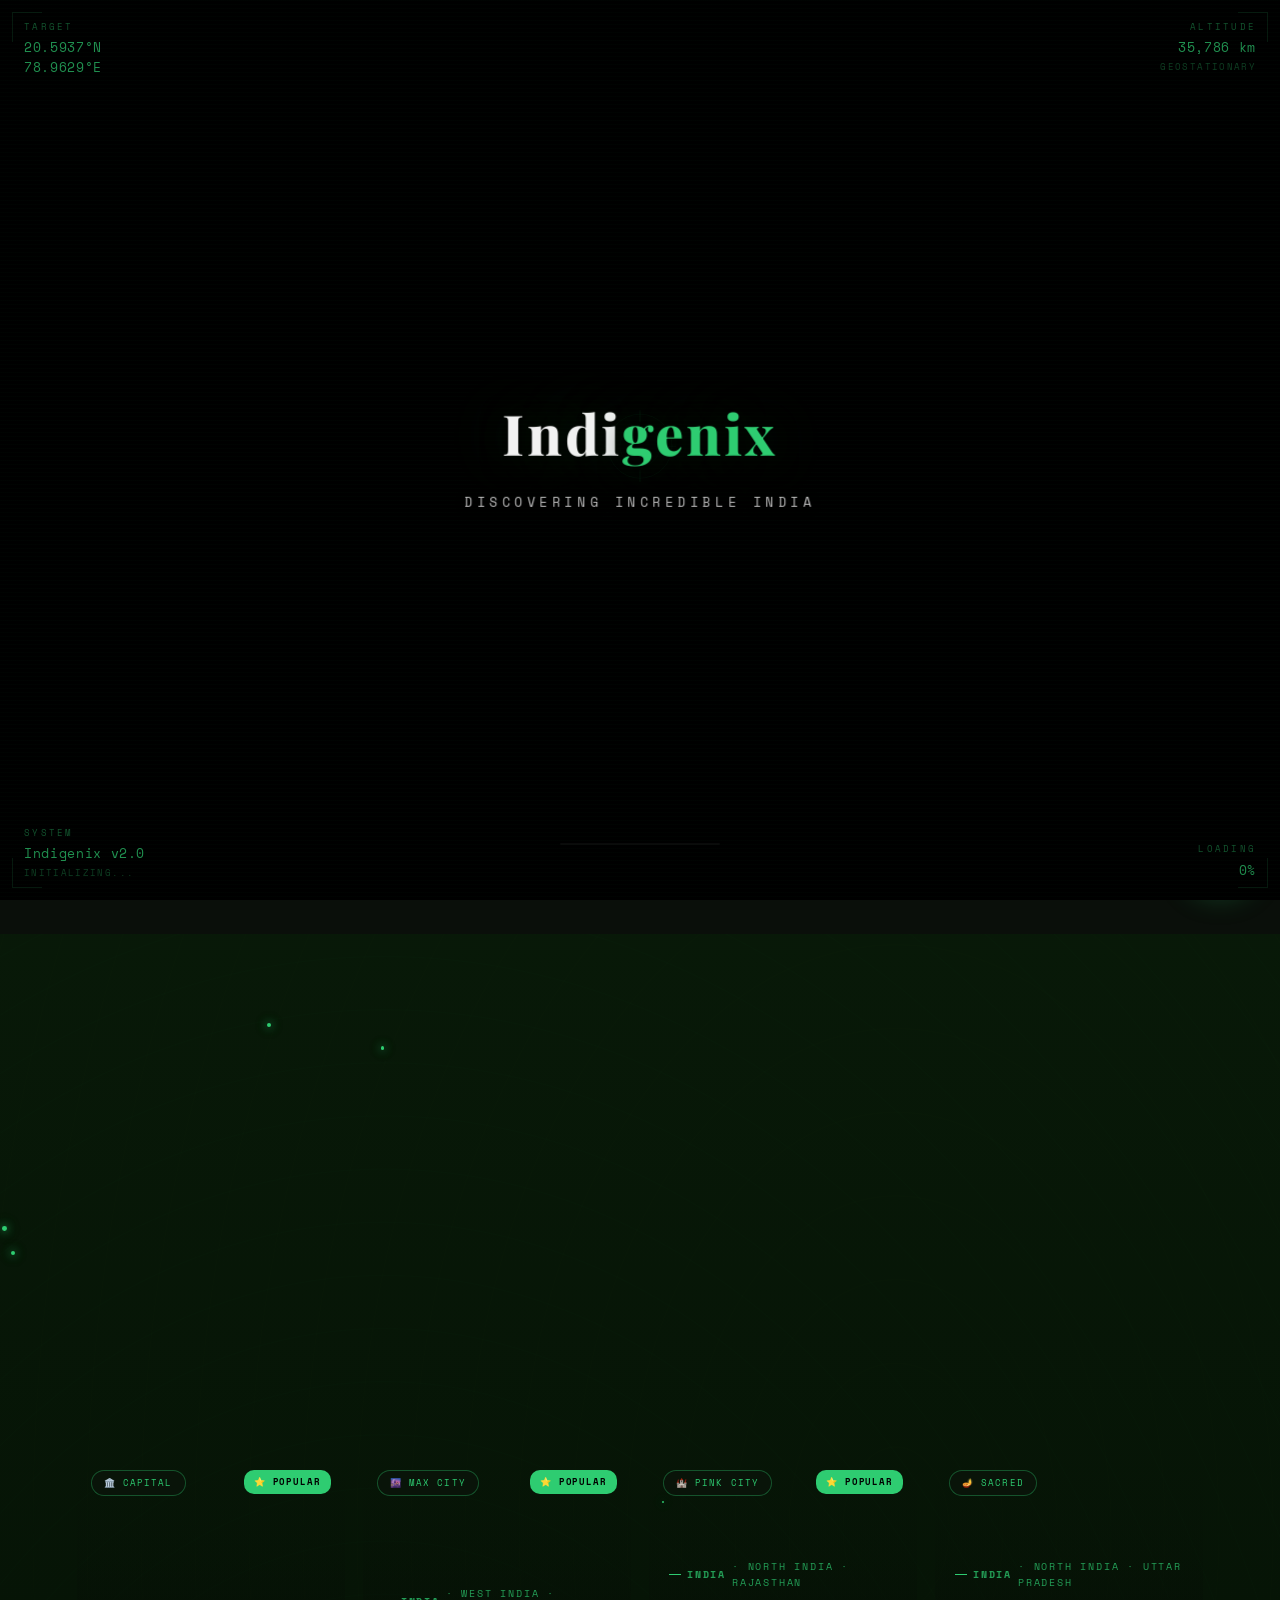
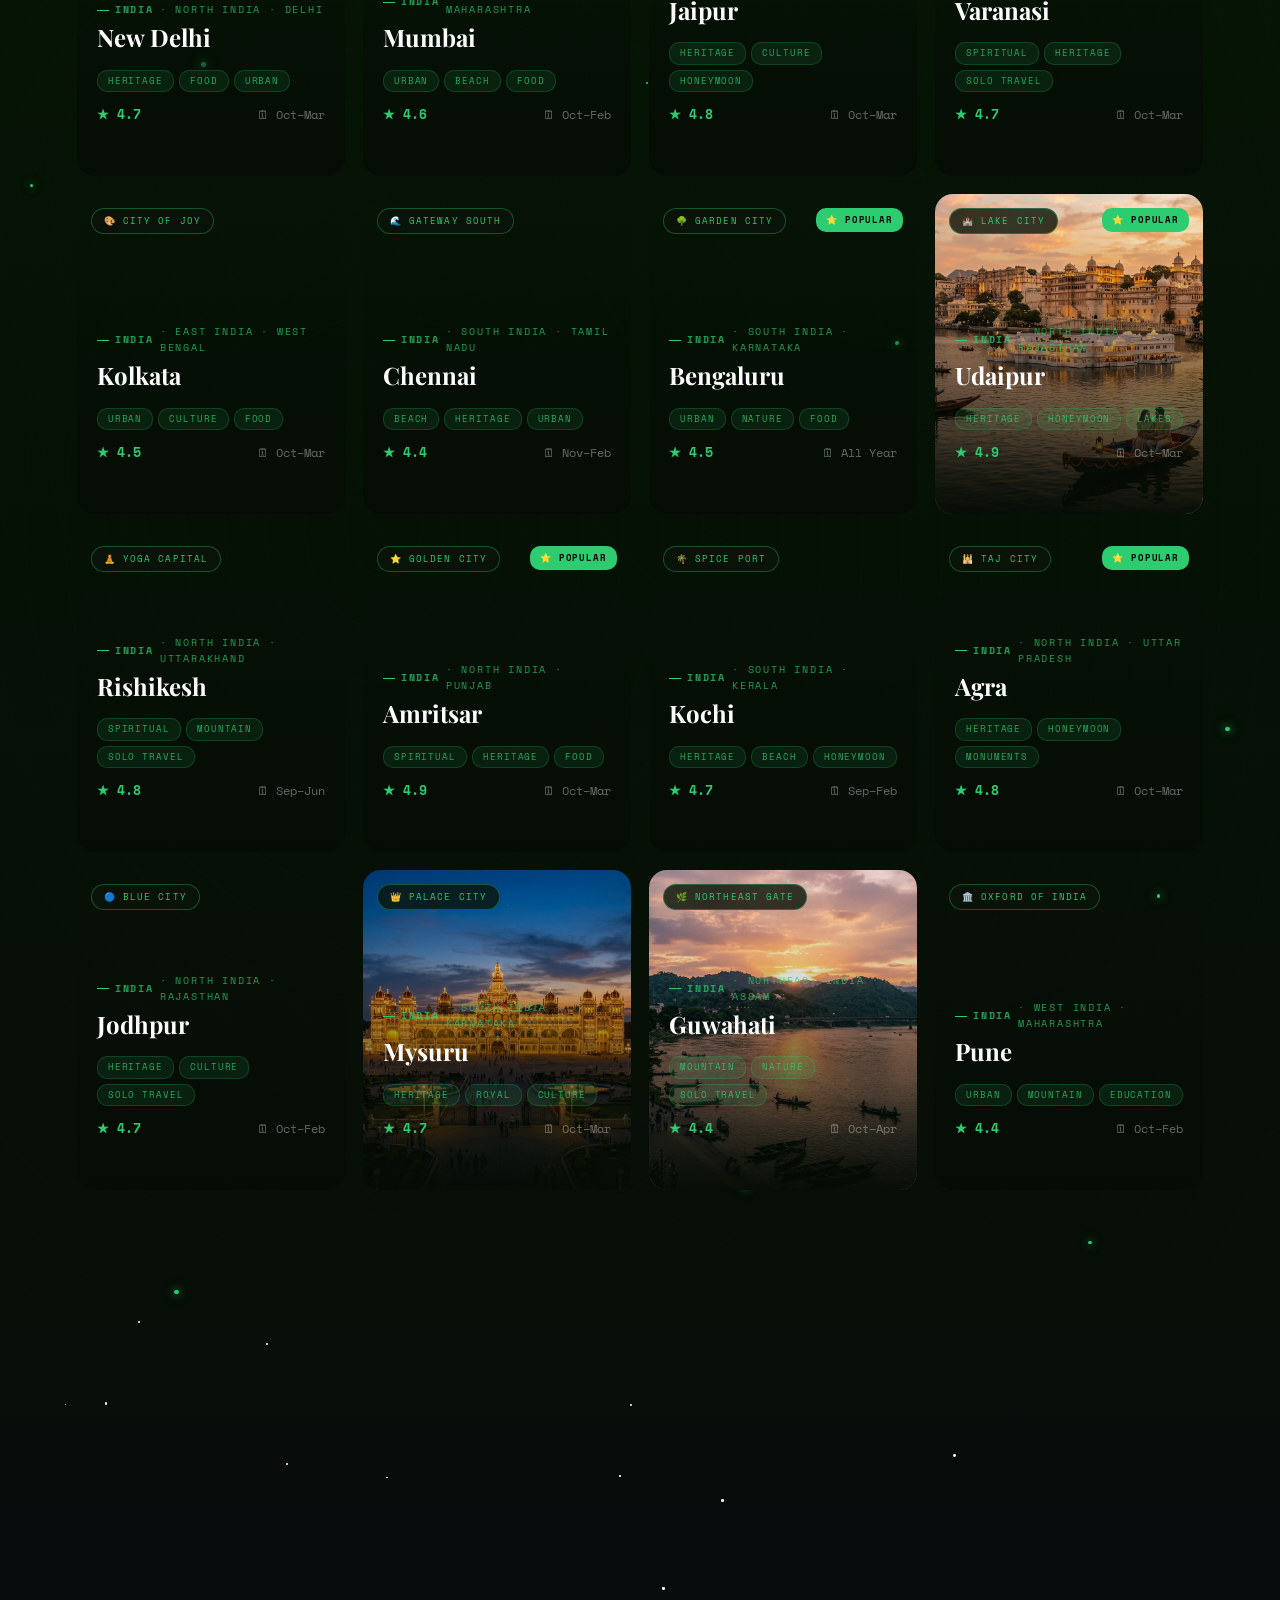
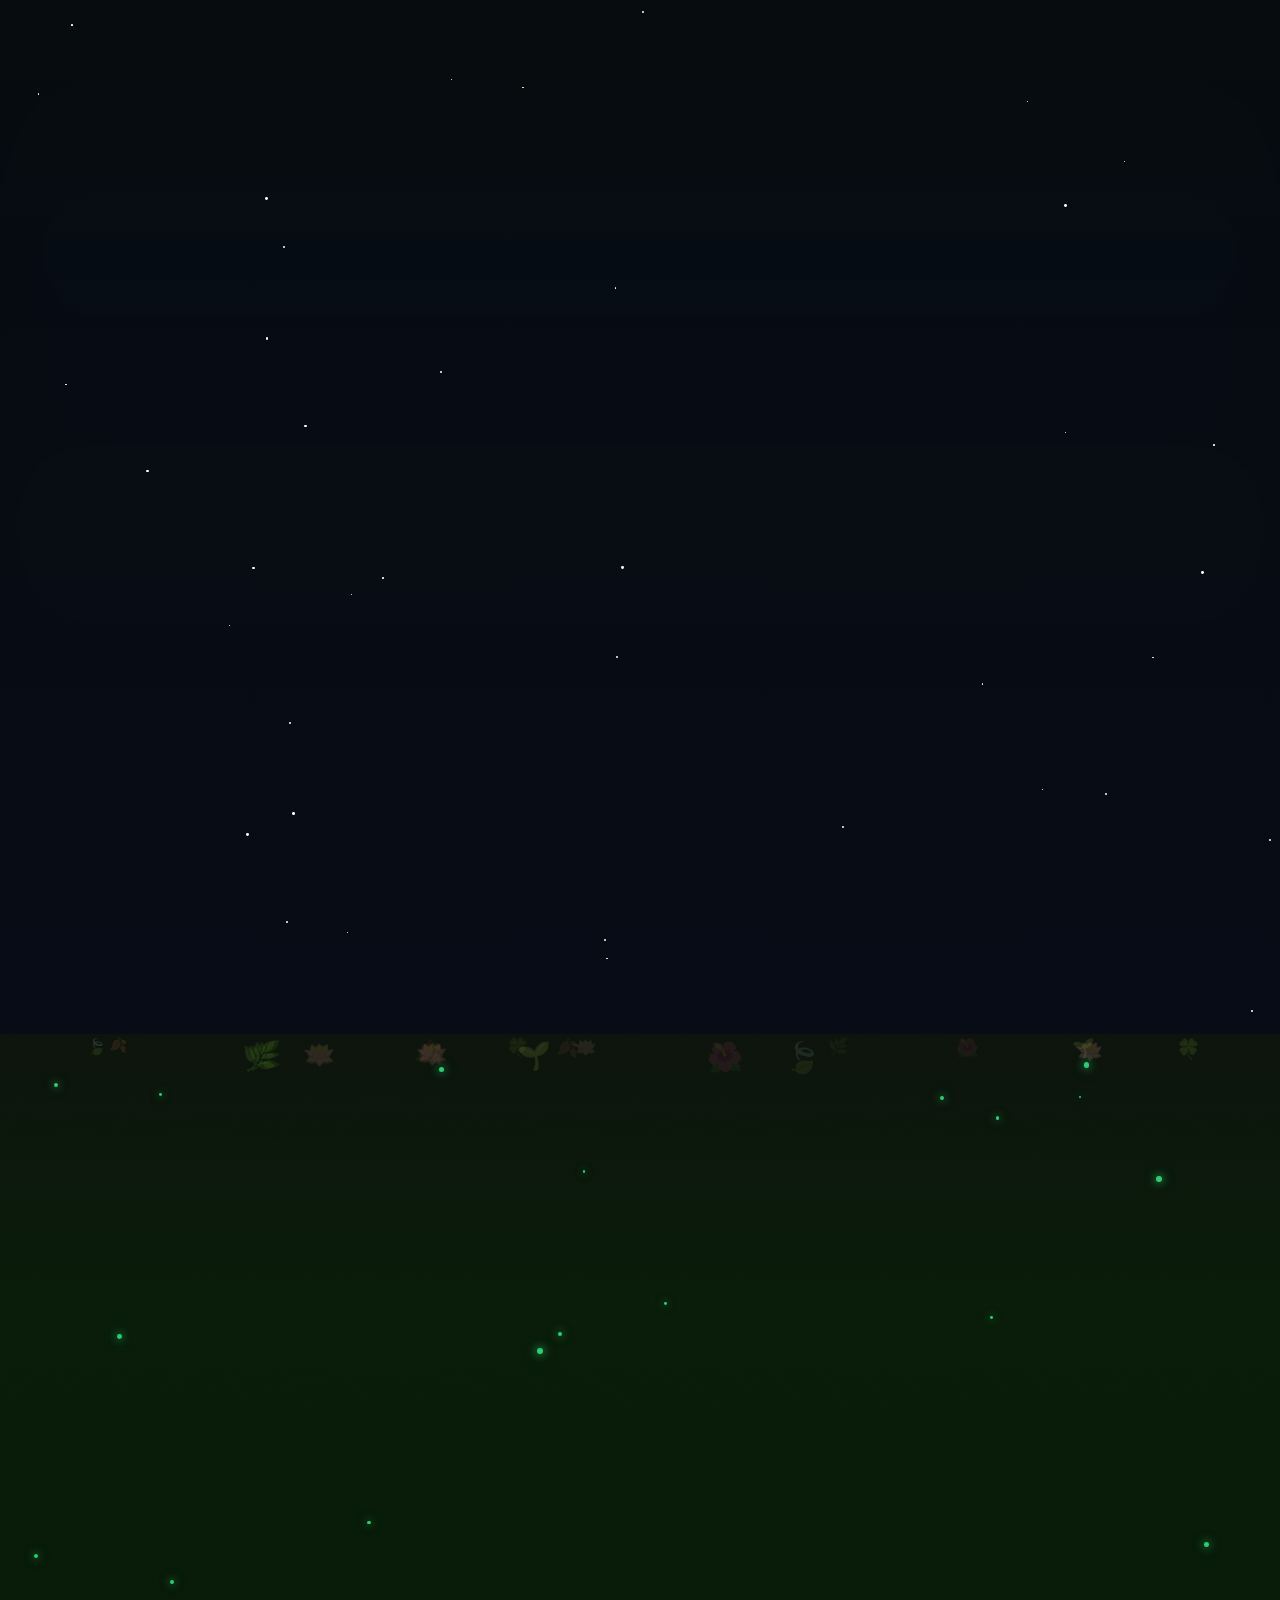
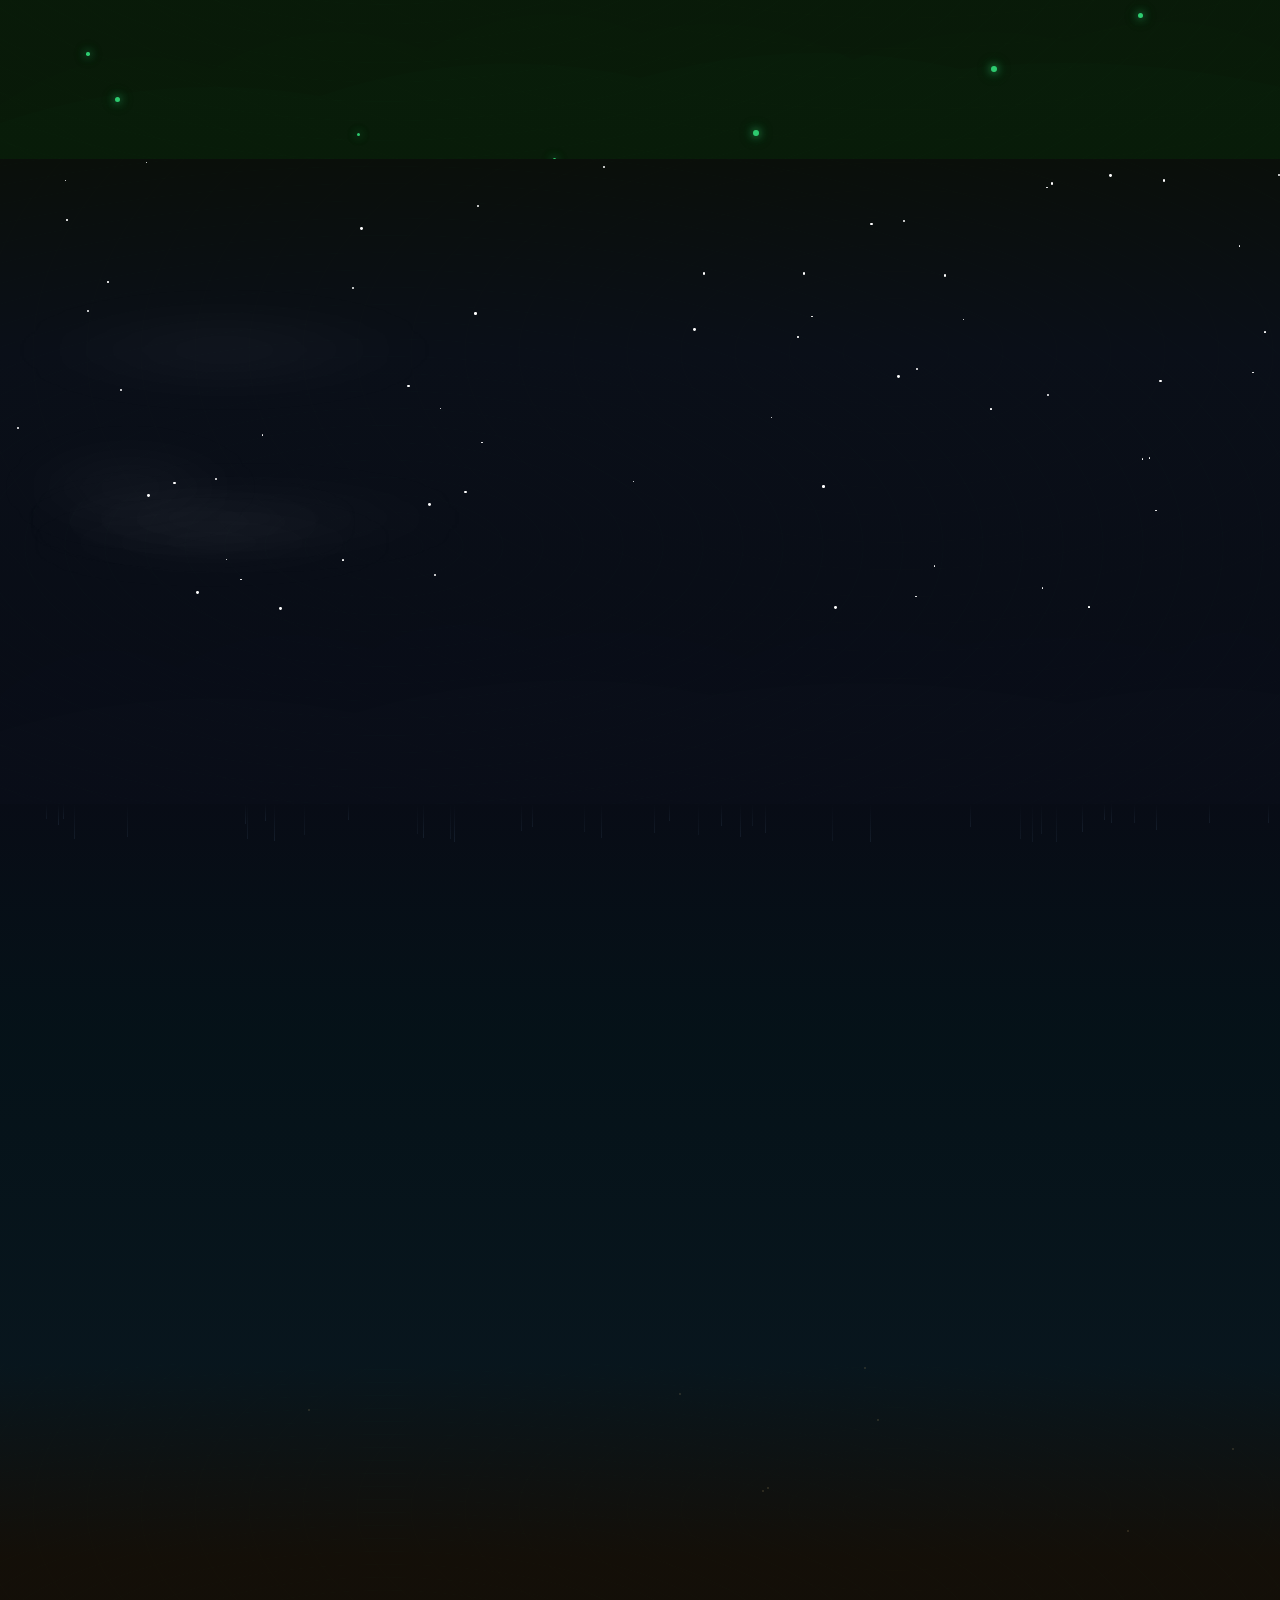
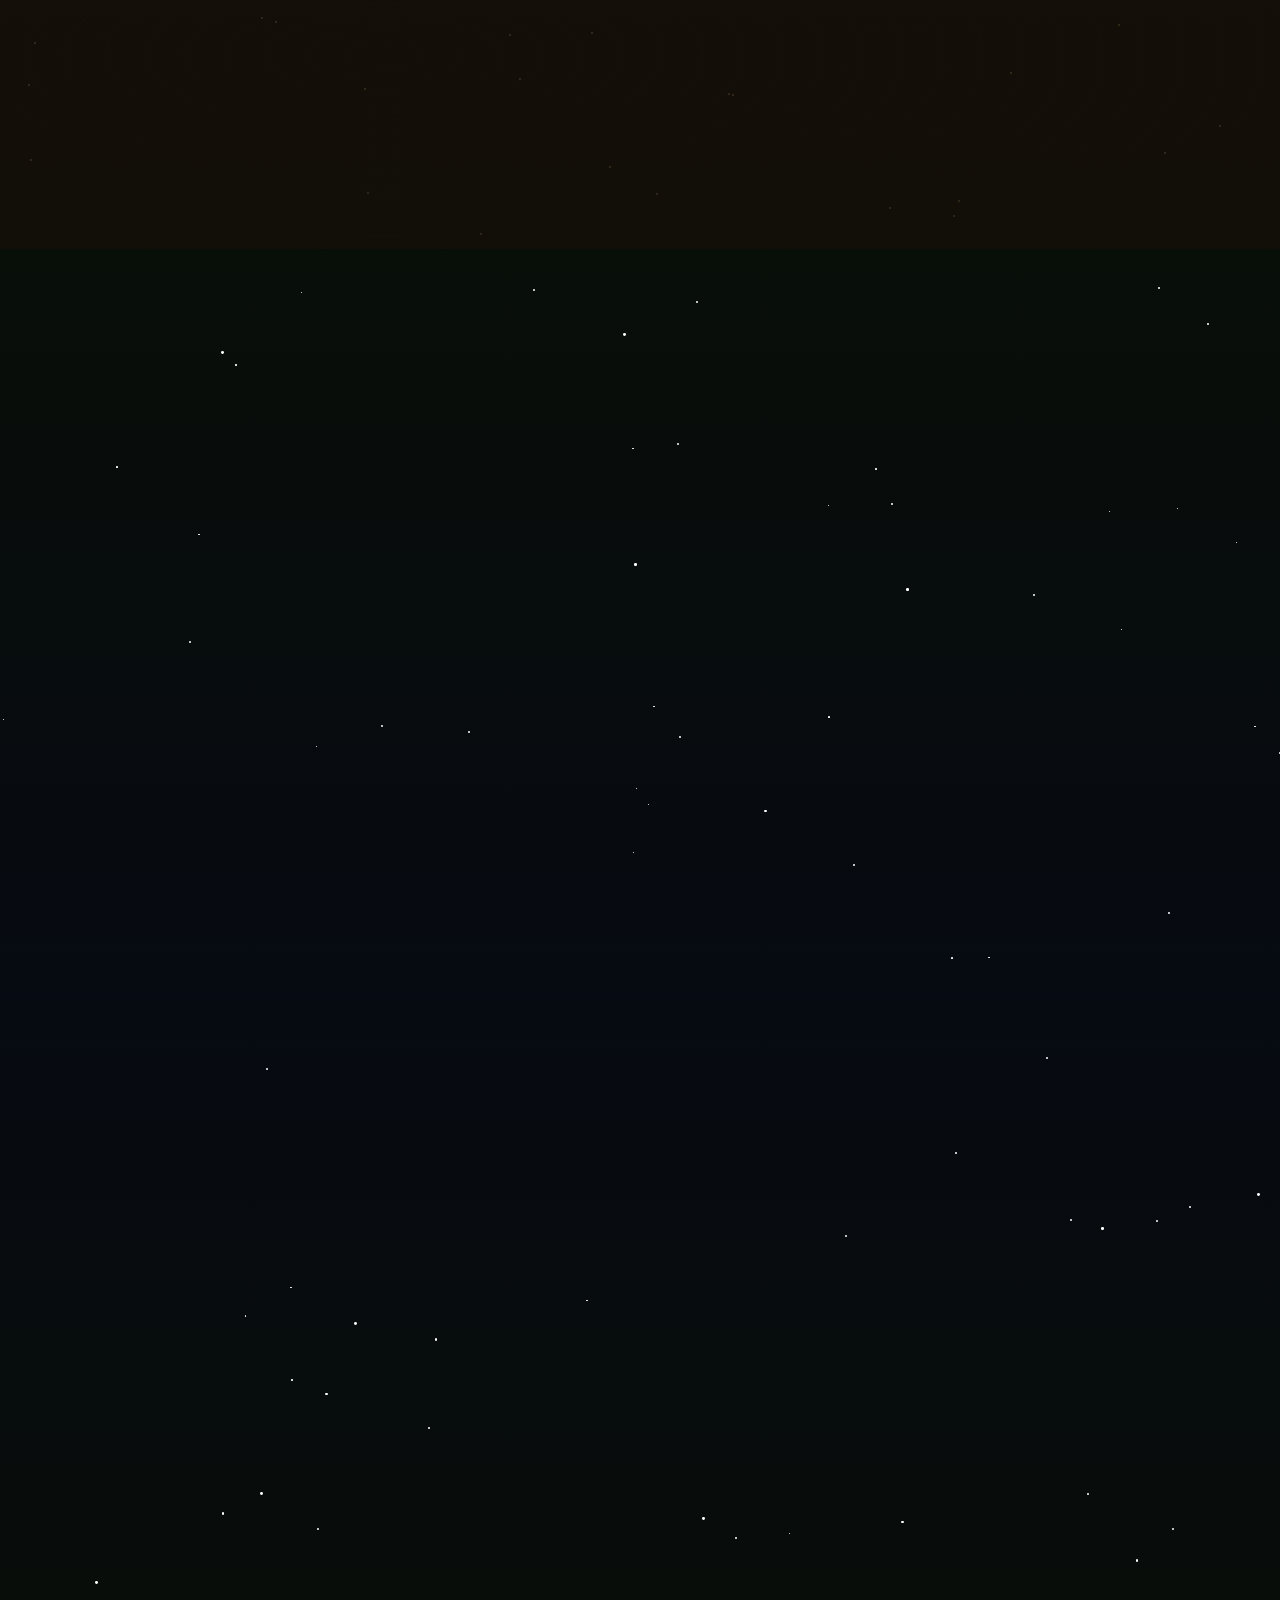
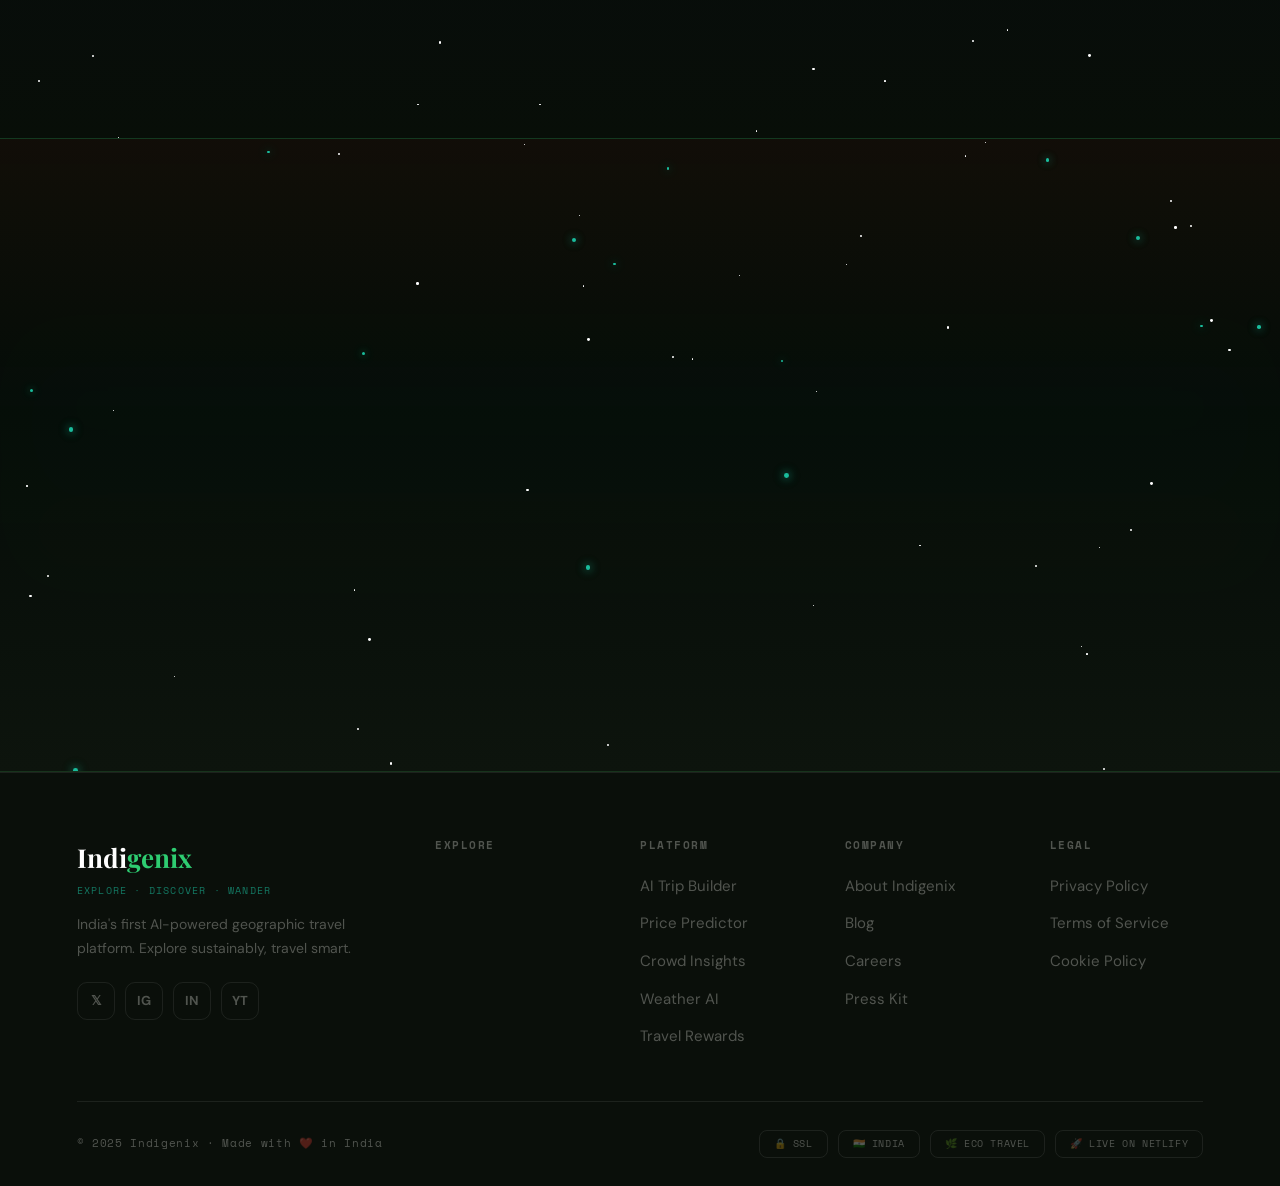
==== commit 53349383: "feat: integrate Netlify form handling, add deployment badges, and configure security headers and ass" ====
--- a/index.html
+++ b/index.html
@@ -825,10 +825,10 @@
           View Trip Plans
         </button>
       </div>
-      <div class="cta-form rv d3" id="cta-form">
-        <input class="cta-input" type="email" id="cta-email" placeholder="your@email.com — Get notified at launch" />
-        <button id="event-hook-34" class="btn-primary">Notify Me</button>
-      </div>
+      <form class="cta-form rv d3" id="cta-form" name="launch-notifications" method="POST" data-netlify="true">
+        <input class="cta-input" type="email" id="cta-email" name="email" placeholder="your@email.com — Get notified at launch" required />
+        <button id="event-hook-34" class="btn-primary" type="submit">Notify Me</button>
+      </form>
       <div class="cta-ok" id="cta-ok">
         🎉 You're on the list! We'll reach you at launch.
       </div>
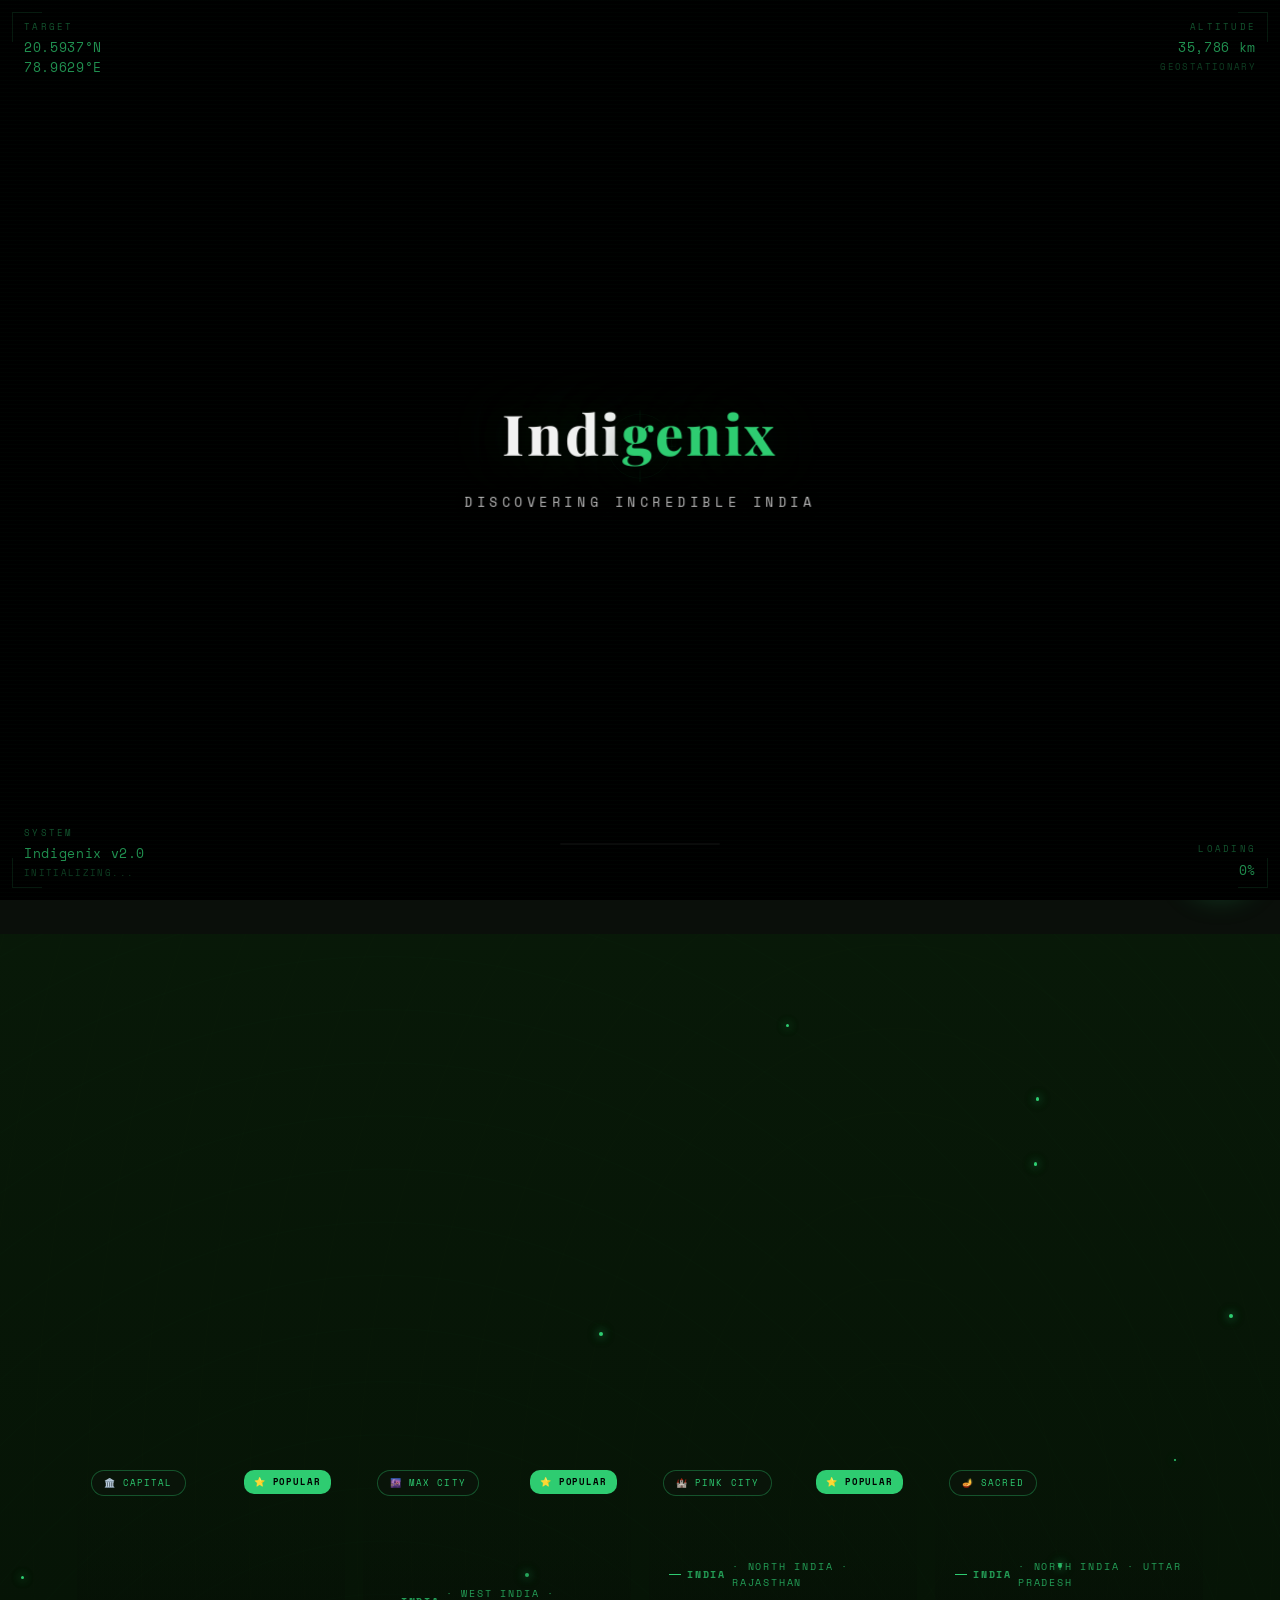
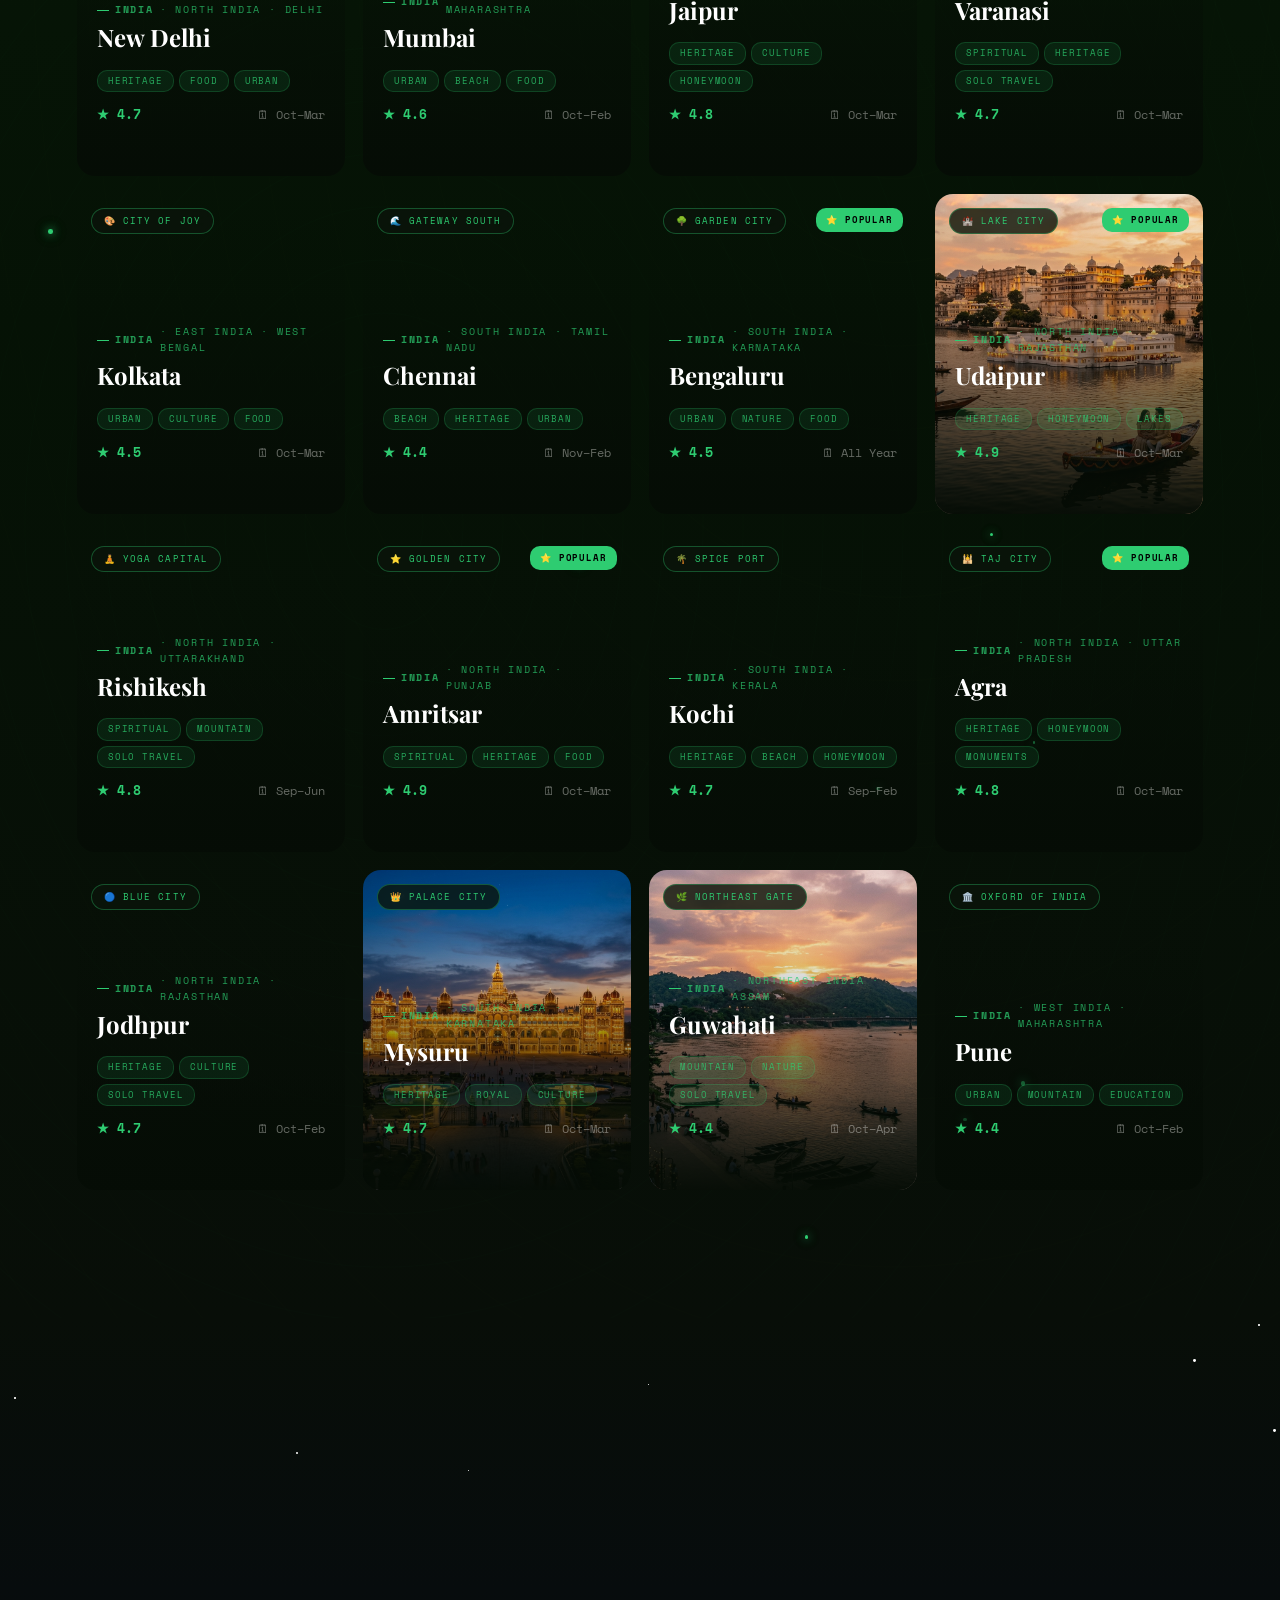
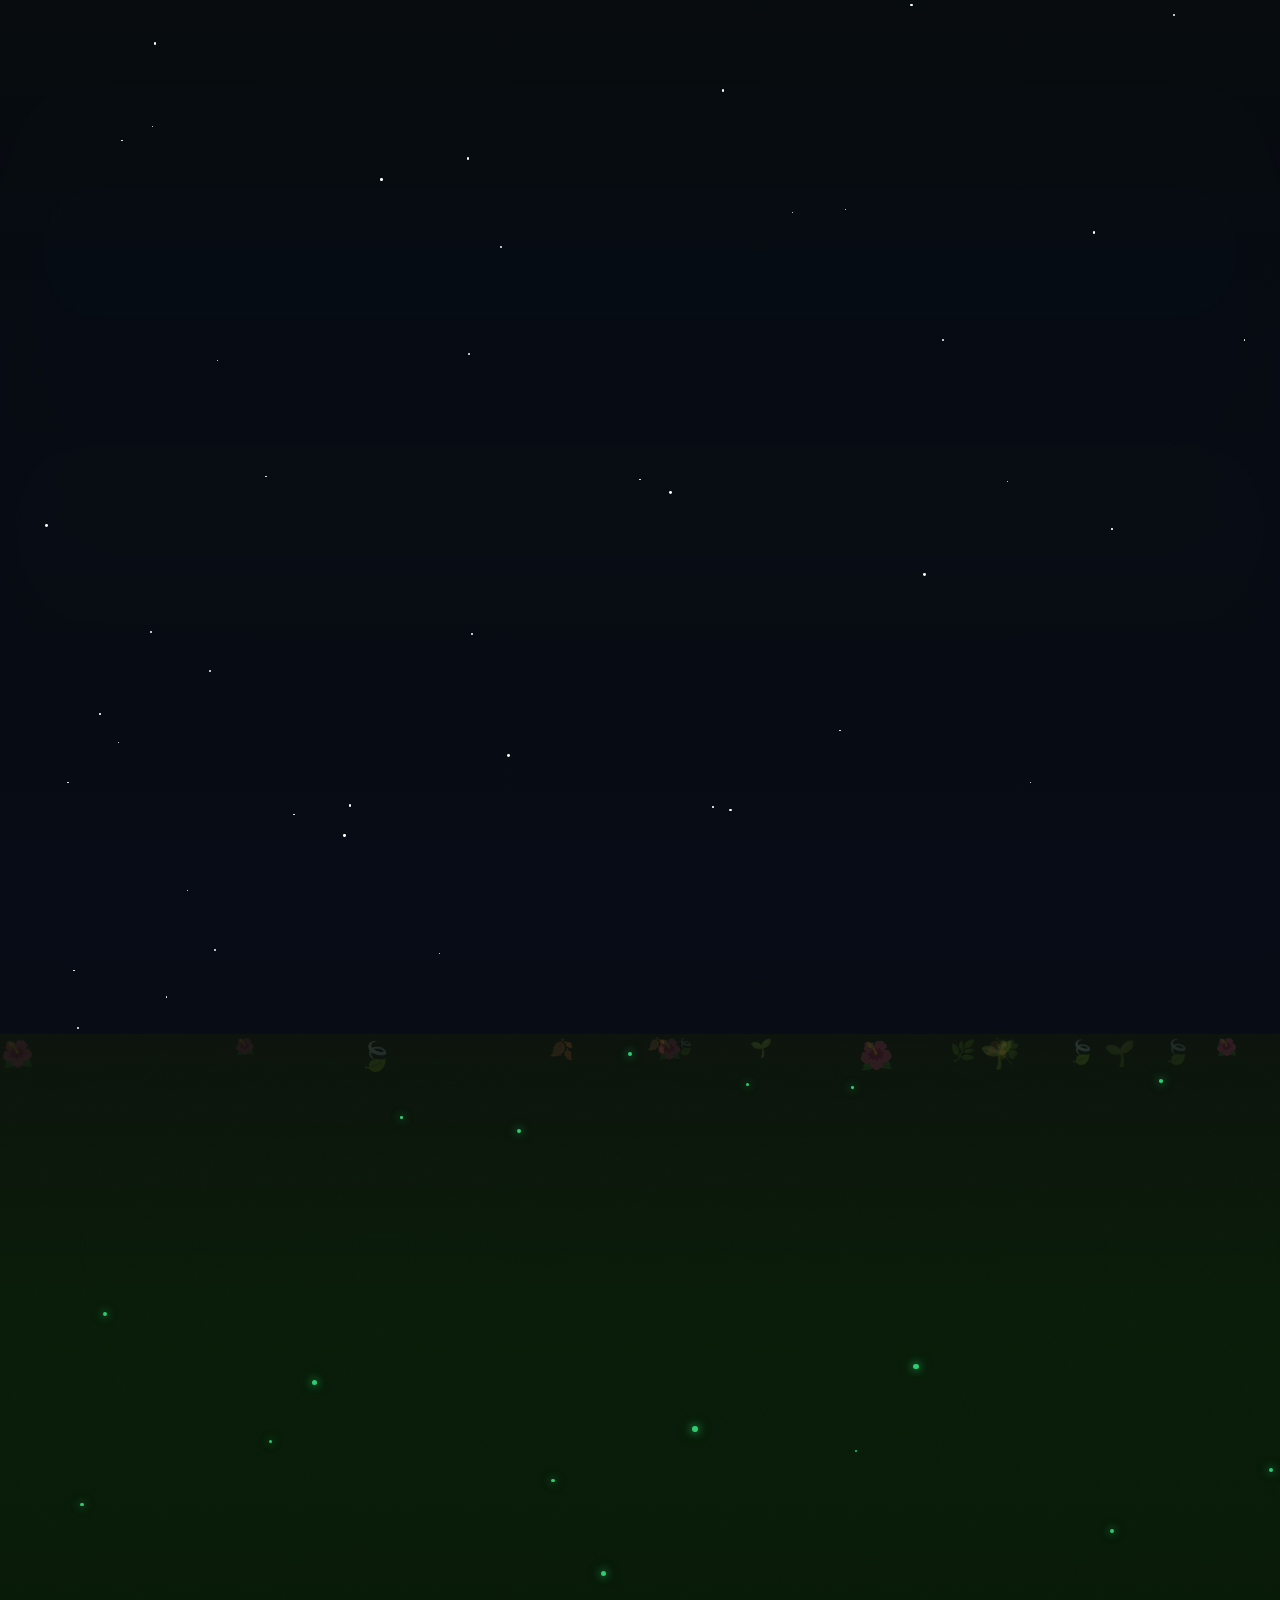
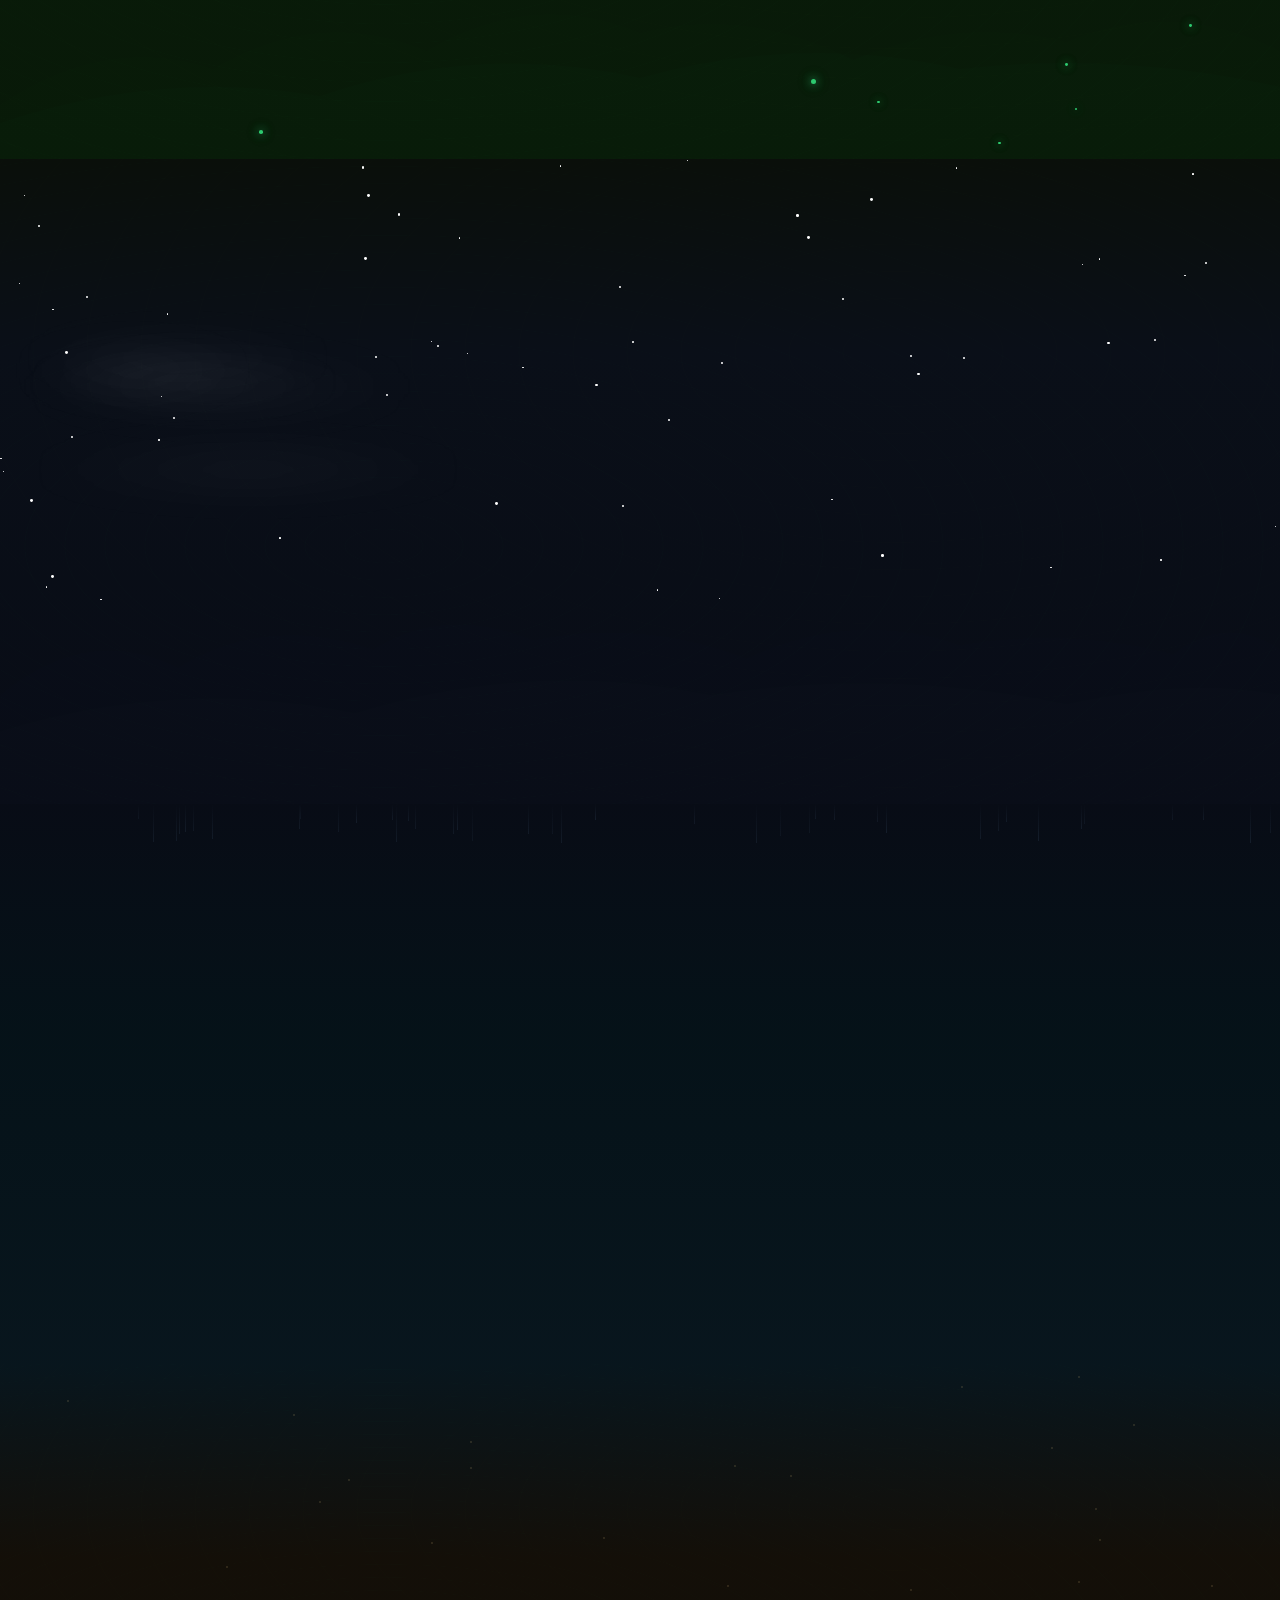
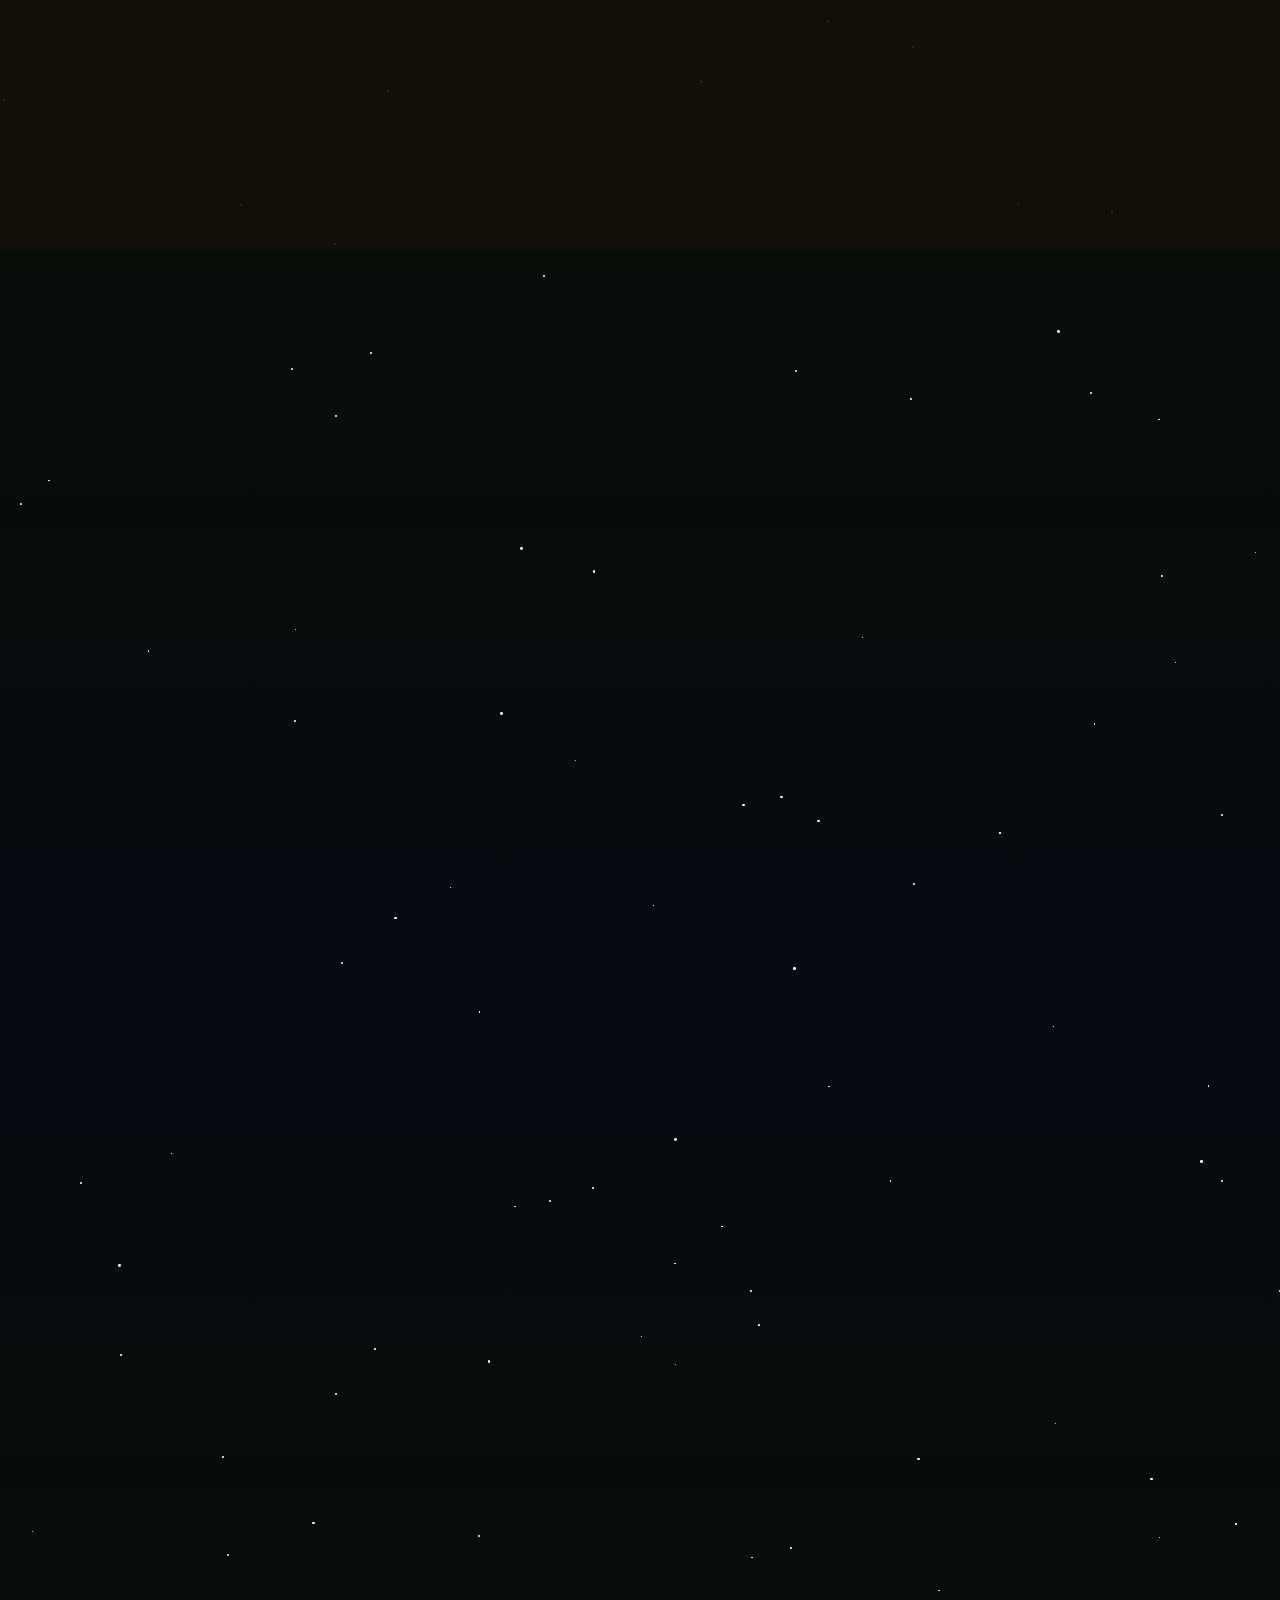
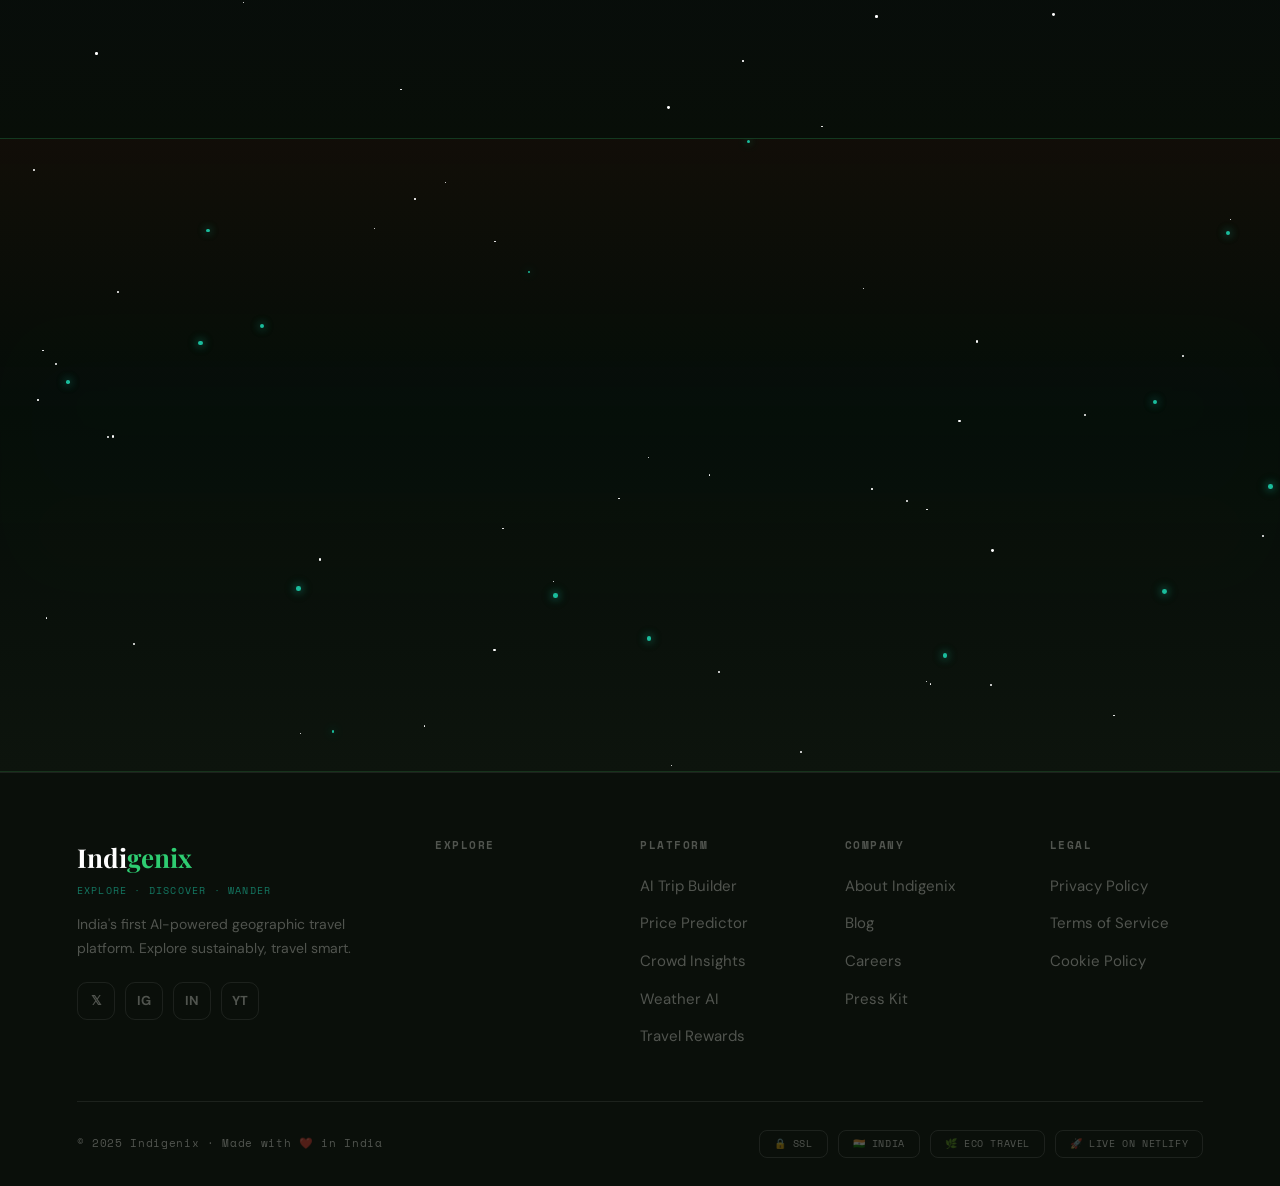
==== commit 73f50382: "fix: update Netlify production URL in index.html and README.md" ====
--- a/index.html
+++ b/index.html
@@ -891,7 +891,7 @@
       <div class="ft-badges">
         <span class="ft-badge">🔒 SSL</span><span class="ft-badge">🇮🇳 India</span><span class="ft-badge">🌿 Eco
           Travel</span>
-        <a href="https://69f329c3574300c2f8b5f6b6--animated-faloodeh-b30ecb.netlify.app/" target="_blank" class="ft-badge netlify-badge">
+        <a href="https://animated-faloodeh-b30ecb.netlify.app" target="_blank" class="ft-badge netlify-badge">
           🚀 Live on Netlify
         </a>
       </div>
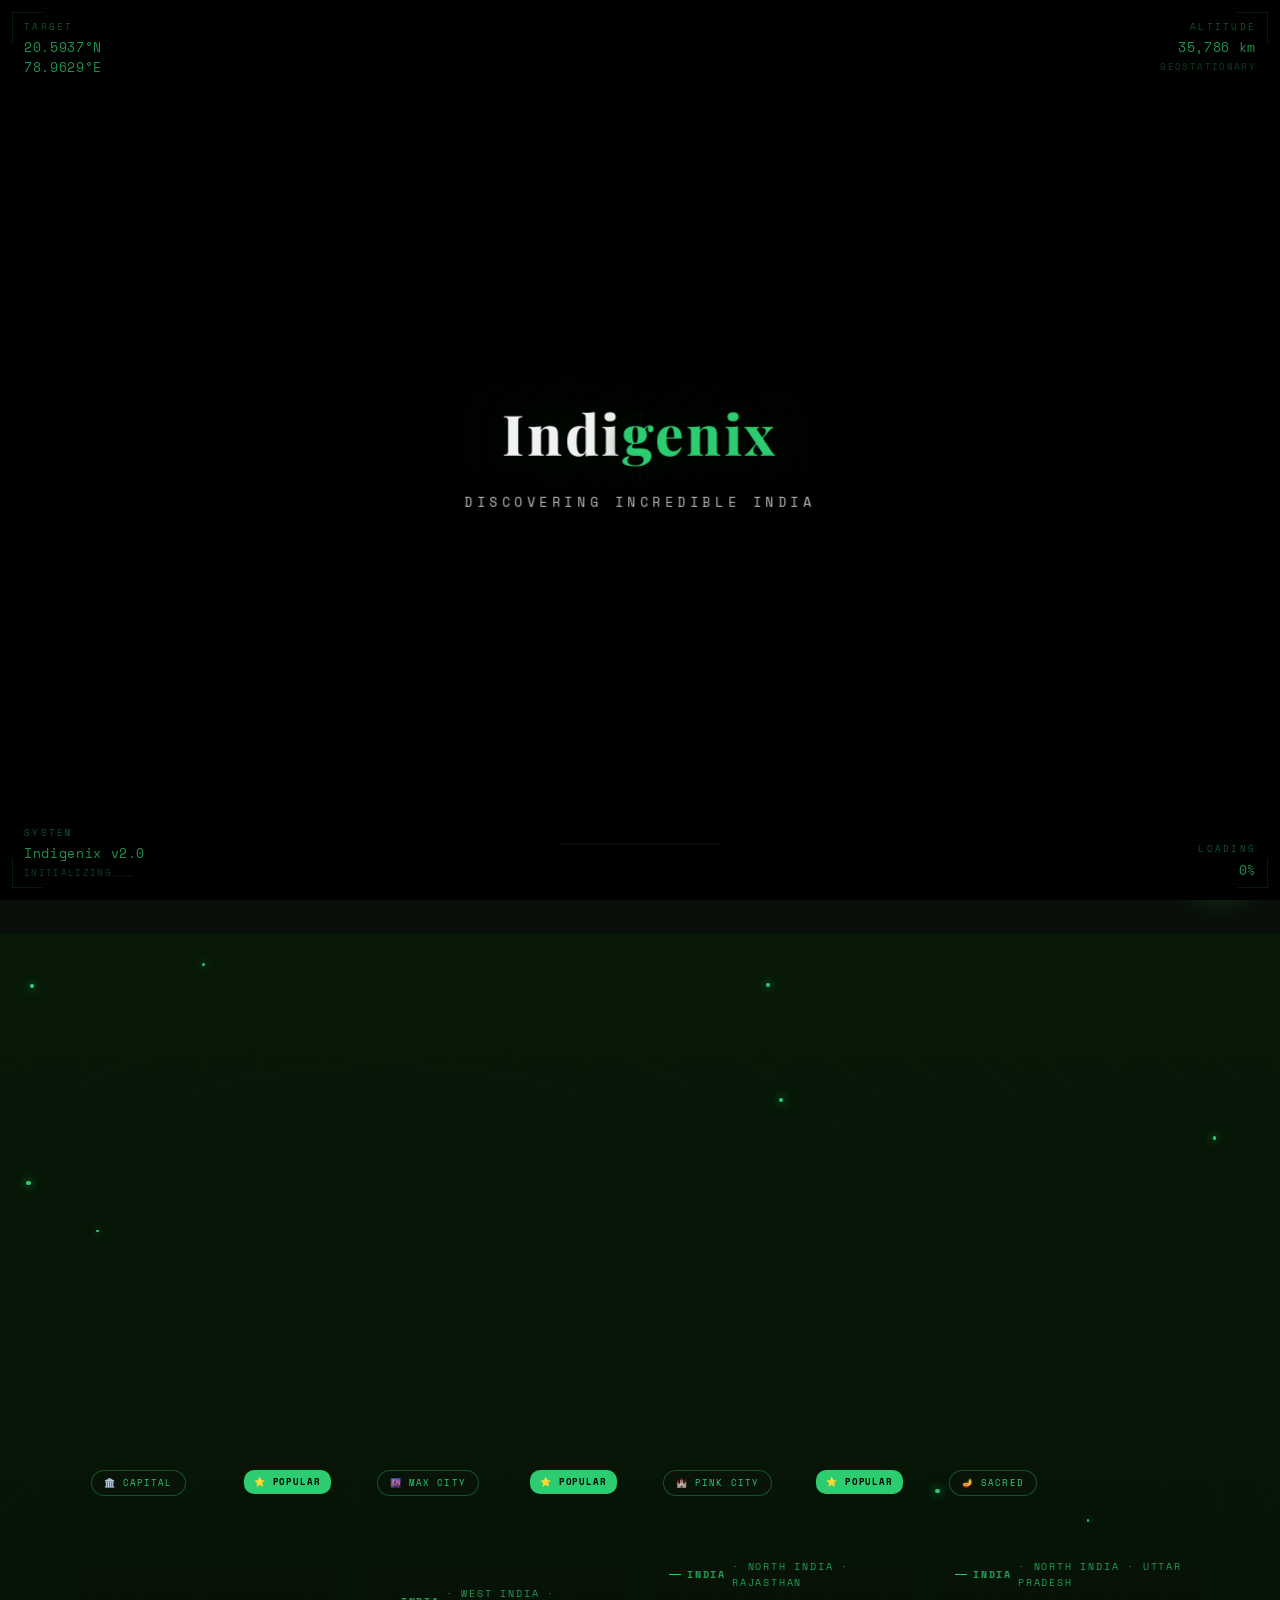
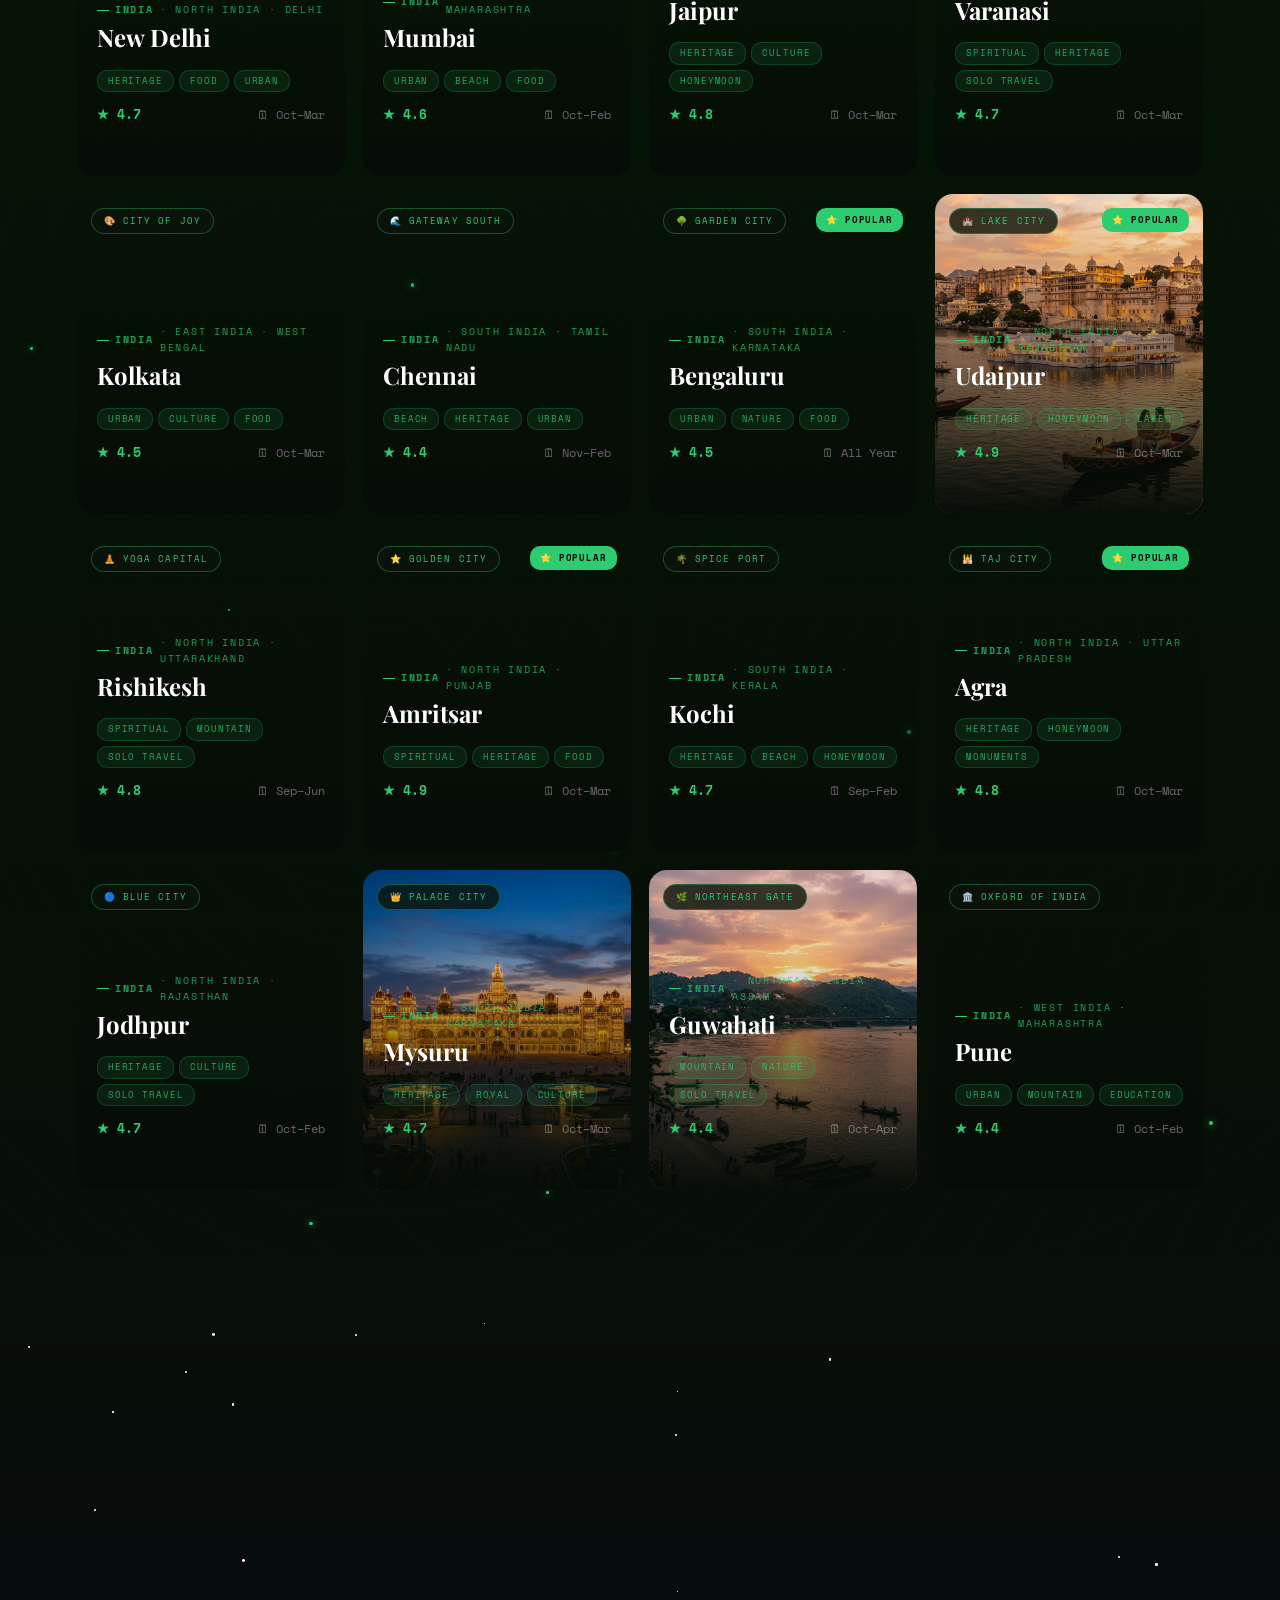
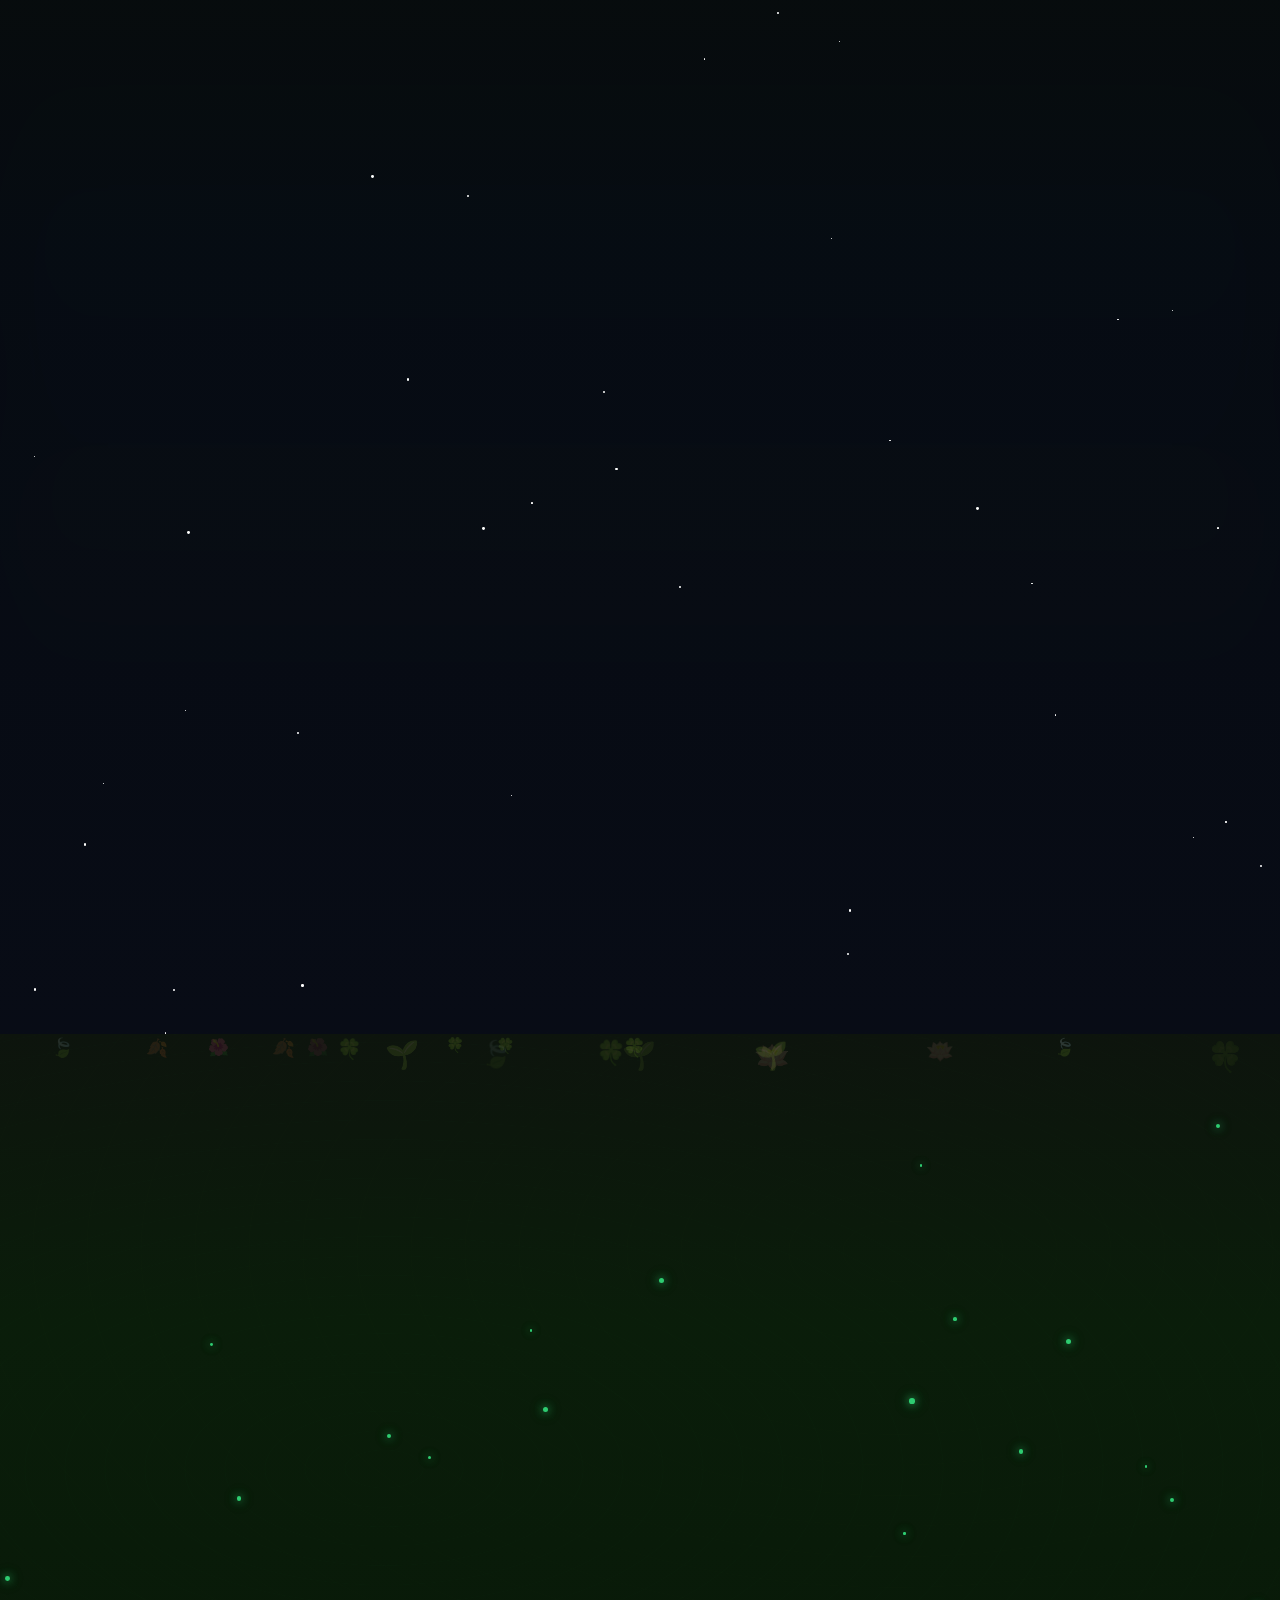
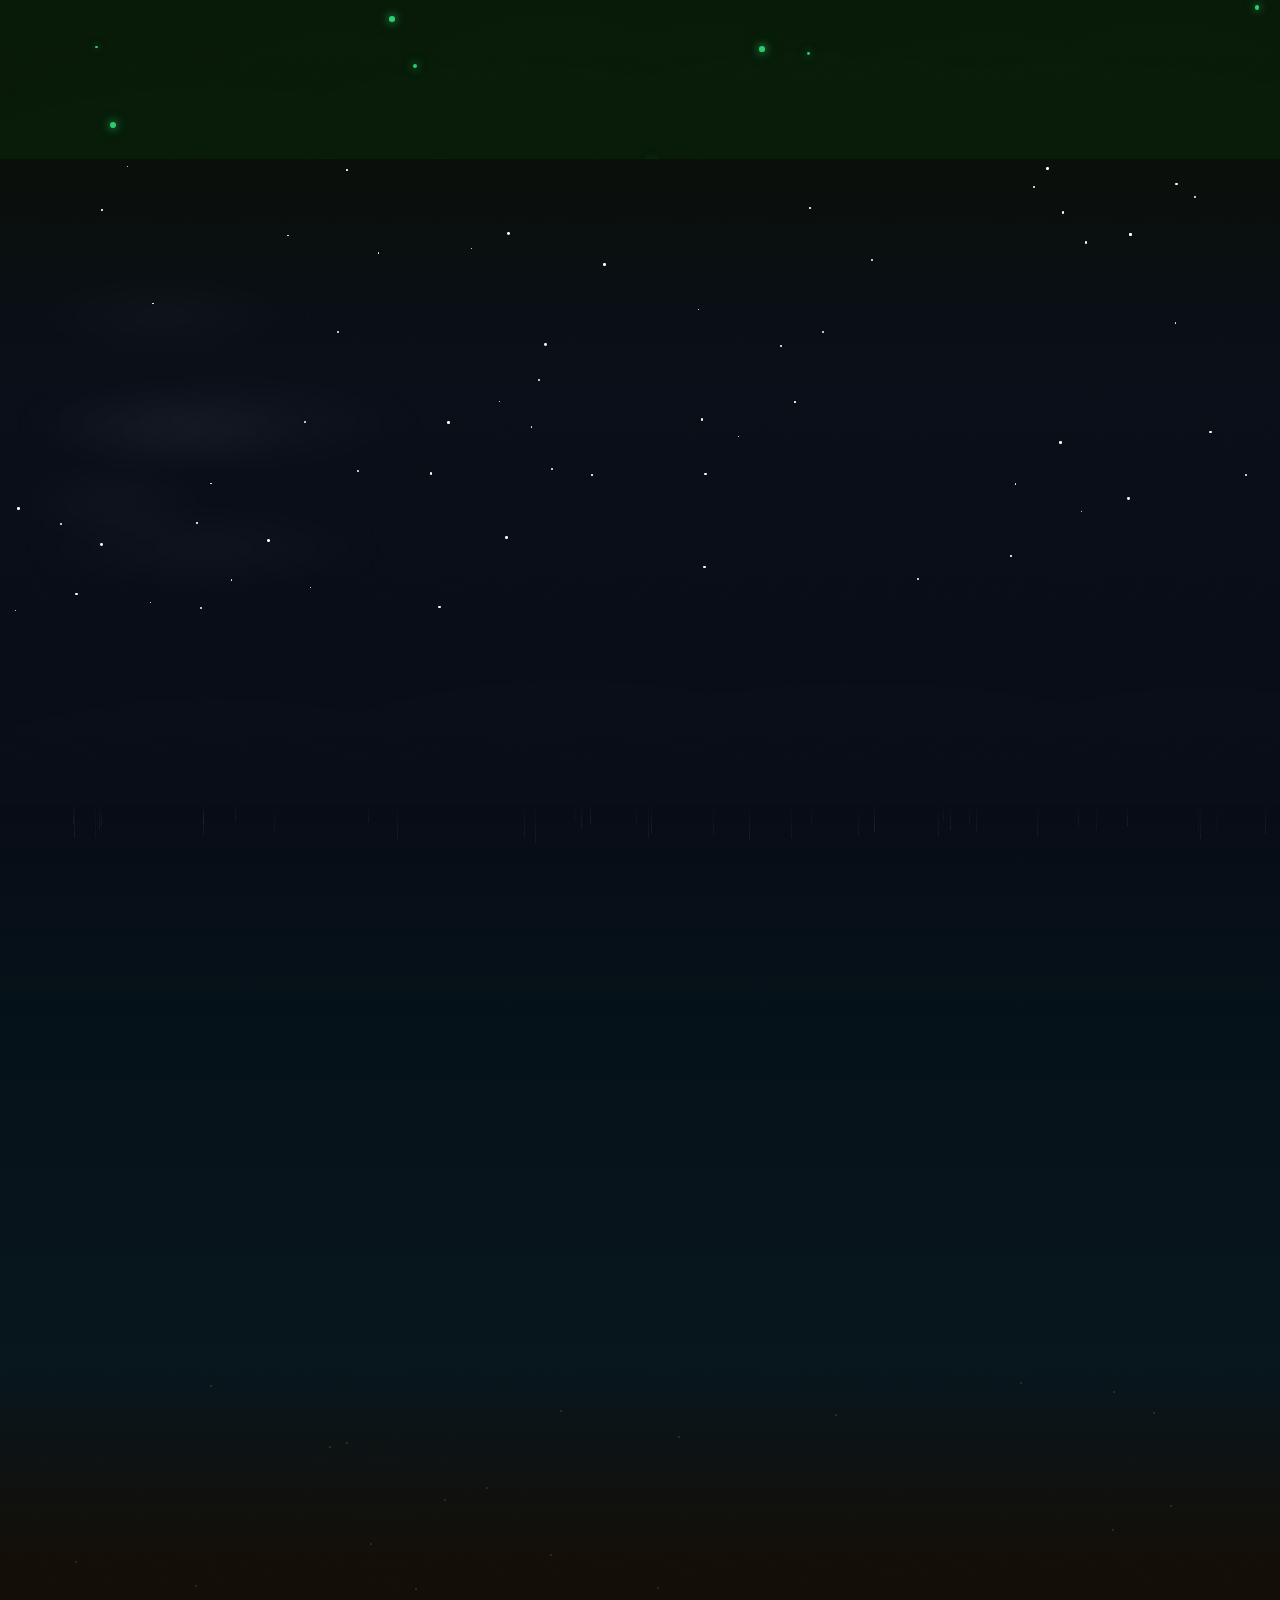
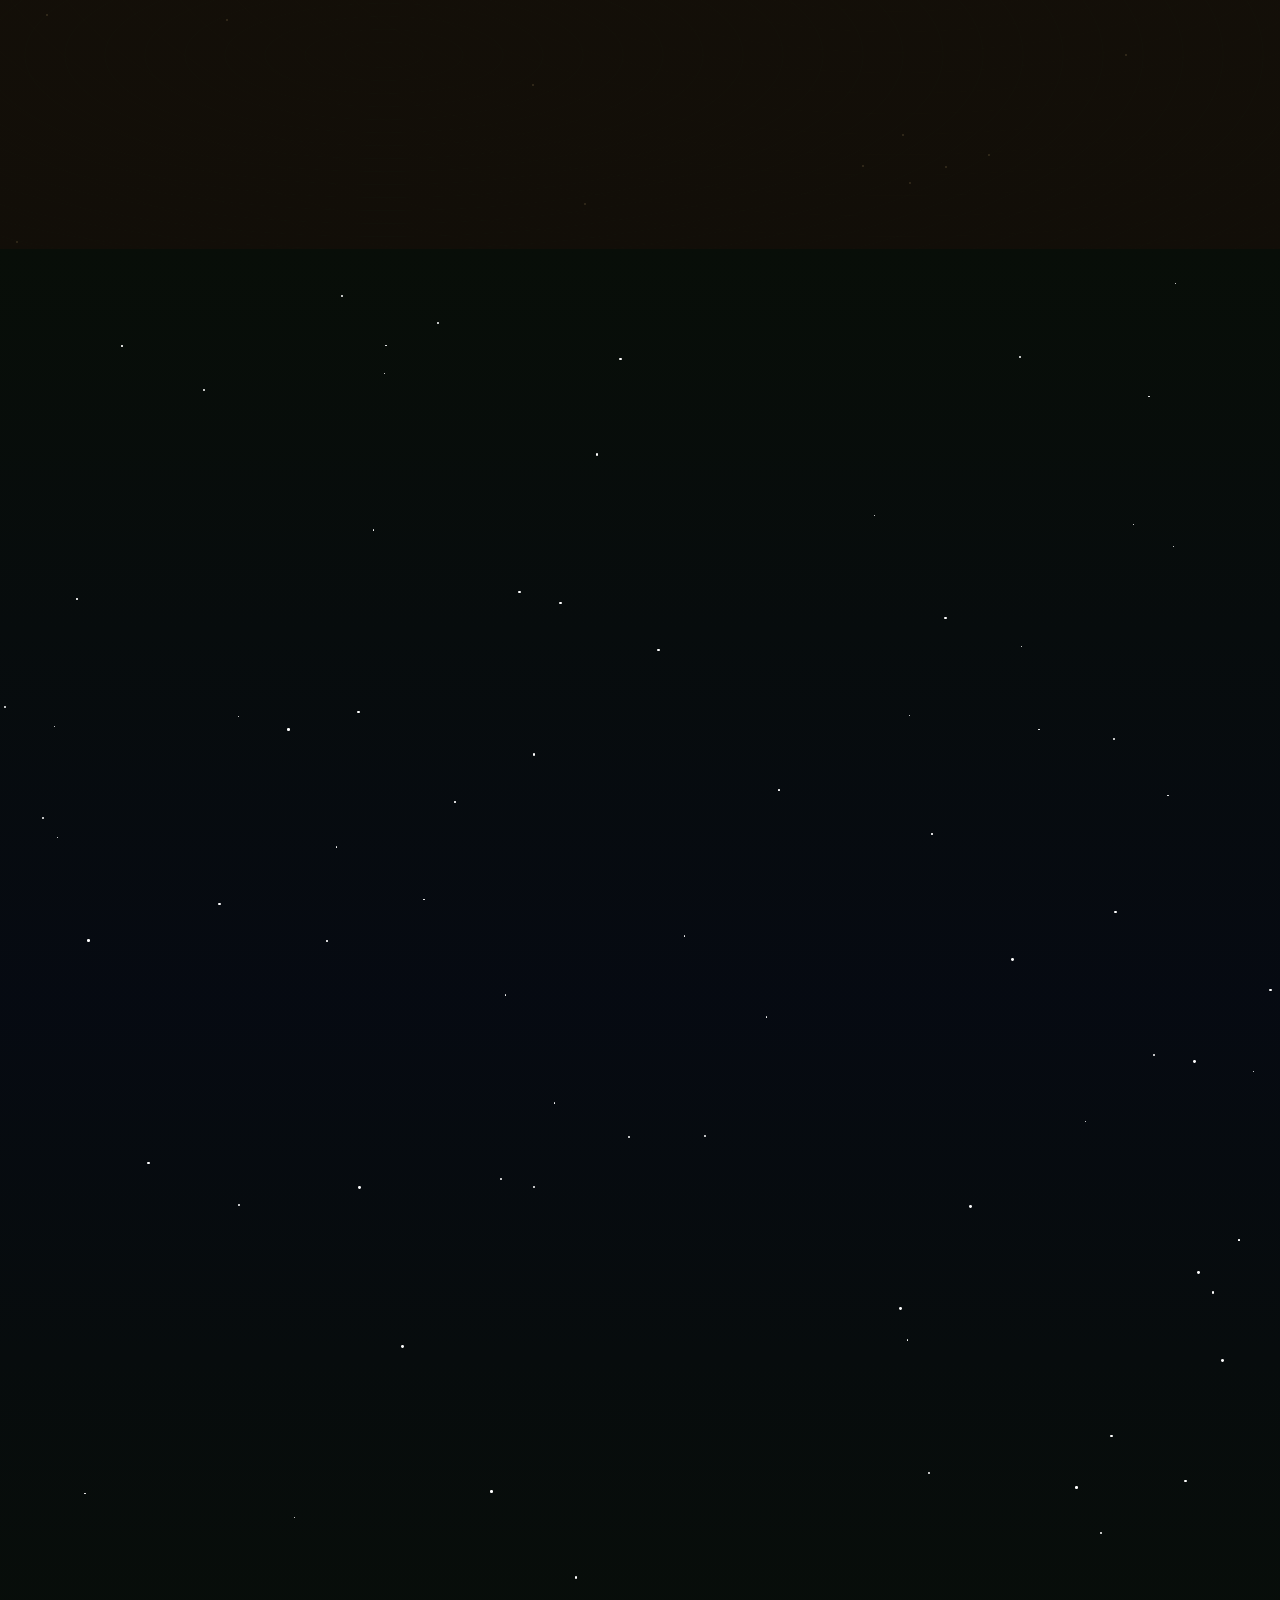
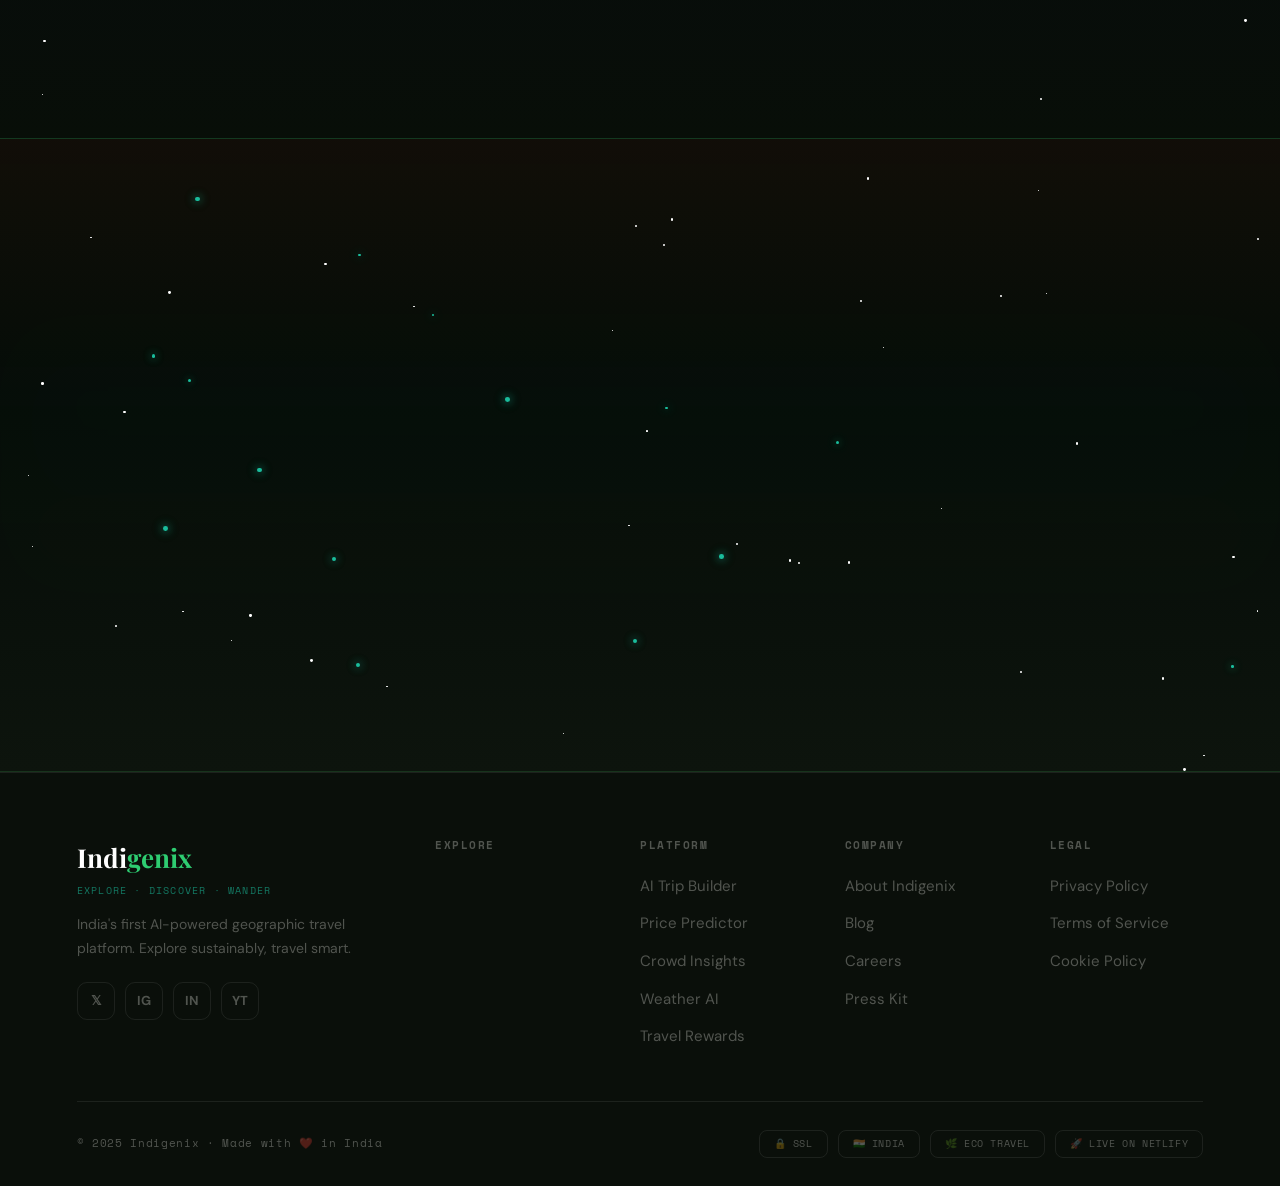
==== commit 890e0cba: "feat: implement comprehensive mobile responsive layouts and adaptive UI components" ====
--- a/index.html
+++ b/index.html
@@ -307,6 +307,7 @@
       </div>
 
       <div class="city-grid" id="city-grid"></div>
+      <div class="mob-see-more-wrap"><button class="btn-mob-see-more" onclick="document.getElementById('city-grid').classList.toggle('expanded'); this.textContent = document.getElementById('city-grid').classList.contains('expanded') ? 'See Less ↑' : 'See More ↓'">See More ↓</button></div>
     </div>
   </section>
 
@@ -563,15 +564,19 @@
       </div>
       <div id="plans-2d" class="plans-content">
         <div class="plan-grid" id="pg-2d"></div>
+        <div class="mob-see-more-wrap"><button class="btn-mob-see-more" onclick="document.getElementById('pg-2d').classList.toggle('expanded'); this.textContent = document.getElementById('pg-2d').classList.contains('expanded') ? 'See Less ↑' : 'See More ↓'">See More ↓</button></div>
       </div>
       <div id="plans-3d" class="plans-content">
         <div class="plan-grid" id="pg-3d"></div>
+        <div class="mob-see-more-wrap"><button class="btn-mob-see-more" onclick="document.getElementById('pg-3d').classList.toggle('expanded'); this.textContent = document.getElementById('pg-3d').classList.contains('expanded') ? 'See Less ↑' : 'See More ↓'">See More ↓</button></div>
       </div>
       <div id="plans-5d" class="plans-content on">
         <div class="plan-grid" id="pg-5d"></div>
+        <div class="mob-see-more-wrap"><button class="btn-mob-see-more" onclick="document.getElementById('pg-5d').classList.toggle('expanded'); this.textContent = document.getElementById('pg-5d').classList.contains('expanded') ? 'See Less ↑' : 'See More ↓'">See More ↓</button></div>
       </div>
       <div id="plans-7d" class="plans-content">
         <div class="plan-grid" id="pg-7d"></div>
+        <div class="mob-see-more-wrap"><button class="btn-mob-see-more" onclick="document.getElementById('pg-7d').classList.toggle('expanded'); this.textContent = document.getElementById('pg-7d').classList.contains('expanded') ? 'See Less ↑' : 'See More ↓'">See More ↓</button></div>
       </div>
     </div>
   </section>
@@ -594,6 +599,7 @@
         </div>
       </div>
       <div class="clips-grid" id="clips-grid"></div>
+      <div class="mob-see-more-wrap"><button class="btn-mob-see-more" onclick="document.getElementById('clips-grid').classList.toggle('expanded'); this.textContent = document.getElementById('clips-grid').classList.contains('expanded') ? 'See Less ↑' : 'See More ↓'">See More ↓</button></div>
     </div>
   </section>
 
@@ -659,6 +665,7 @@
       <div class="sec-tag rv">FAQ</div>
       <h2 class="sec-h2 rv">Answers for every<br /><em>explorer</em></h2>
       <div class="faq-grid rv d1" id="faq-grid"></div>
+      <div class="mob-see-more-wrap"><button class="btn-mob-see-more" onclick="document.getElementById('faq-grid').classList.toggle('expanded'); this.textContent = document.getElementById('faq-grid').classList.contains('expanded') ? 'See Less ↑' : 'See More ↓'">See More ↓</button></div>
     </div>
   </section>
 
@@ -731,7 +738,7 @@
       </div>
 
       <!-- Article Grid -->
-      <div class="insights-grid">
+      <div class="insights-grid" id="insights-grid">
         <a class="insight-card rv d1" href="#" aria-label="Read: Budget Ladakh trip under ₹30,000">
           <div class="insight-thumb">
             <img src="https://images.unsplash.com/photo-1626621341517-bbf3d9990a23?w=600&q=80"
@@ -801,6 +808,7 @@
           </div>
         </a>
       </div>
+      <div class="mob-see-more-wrap"><button class="btn-mob-see-more" onclick="document.getElementById('insights-grid').classList.toggle('expanded'); this.textContent = document.getElementById('insights-grid').classList.contains('expanded') ? 'See Less ↑' : 'See More ↓'">See More ↓</button></div>
     </div>
   </section>
 
--- a/css/layout/responsive.css
+++ b/css/layout/responsive.css
@@ -1,4 +1,9 @@
 /* ═══════════ RESPONSIVE — Complete Mobile Optimization ═══════════ */
+
+/* Default hidden for larger screens */
+.mob-see-more-wrap {
+  display: none;
+}
 
 /* ── Tablet (≤1024px) ── */
 @media (max-width: 1024px) {
@@ -57,8 +62,8 @@
   }
 
   .nav-logo-icon {
-    width: 42px;
-    height: 42px;
+    width: 38px;
+    height: 38px;
   }
 
   .nav-logo-name {
@@ -131,7 +136,7 @@
   }
 
   .city-card {
-    height: 280px;
+    height: 260px;
   }
 
   .city-filters {
@@ -336,13 +341,13 @@
   #musafir-launcher {
     bottom: 20px;
     right: 20px;
-    width: 56px;
-    height: 56px;
+    width: 52px;
+    height: 52px;
   }
 
   #musafir-launcher svg {
-    width: 26px;
-    height: 26px;
+    width: 24px;
+    height: 24px;
   }
 
   /* ── Nature effects — reduce for performance ── */
@@ -369,10 +374,54 @@
 
 /* ── Phone (≤480px) ── */
 @media (max-width: 480px) {
+  /* ── Mobile "See More" Logic ── */
+  .mob-see-more-wrap {
+    display: flex !important;
+    justify-content: center;
+    margin-top: 24px;
+    width: 100%;
+  }
+
+  .btn-mob-see-more {
+    padding: 10px 24px;
+    background: rgba(46, 204, 113, 0.1);
+    border: 1px solid rgba(46, 204, 113, 0.5);
+    color: var(--green);
+    border-radius: 20px;
+    font-size: 13px;
+    cursor: pointer;
+    font-family: "Space Mono", monospace;
+    text-transform: uppercase;
+    letter-spacing: 0.05em;
+    transition: all 0.3s ease;
+  }
+  
+  .btn-mob-see-more:active {
+    background: rgba(46, 204, 113, 0.2);
+  }
+
+  /* Collapse items by default on mobile */
+  #city-grid:not(.expanded) > .city-card:nth-child(n+4),
+  #clips-grid:not(.expanded) > .clip-card:nth-child(n+3),
+  #insights-grid:not(.expanded) > .insight-card:nth-child(n+2),
+  #faq-grid:not(.expanded) > .faq-item:nth-child(n+5),
+  .plan-grid:not(.expanded) > .plan-card:nth-child(n+3) {
+    display: none !important;
+  }
+
   /* ── Hero ── */
   .hero-content {
     padding: 0 16px;
-    padding-top: 76px;
+    padding-top: 72px;
+  }
+
+  .nav-logo-icon {
+    width: 32px;
+    height: 32px;
+  }
+
+  .nav-logo-name {
+    font-size: 15px;
   }
 
   .hero-stats {
@@ -447,11 +496,11 @@
   }
 
   .city-card {
-    height: 260px;
+    height: 160px;
   }
 
   .city-name {
-    font-size: 20px;
+    font-size: 17px;
   }
 
   .city-filters {
@@ -473,8 +522,8 @@
 
   /* ── AI Trip Builder ── */
   .ai-builder-form {
-    padding: 18px;
-    border-radius: 16px;
+    padding: 16px;
+    border-radius: 12px;
   }
 
   .ai-row {
@@ -497,9 +546,15 @@
   }
 
   .ai-result-panel {
-    padding: 18px;
-    min-height: 260px;
-    border-radius: 16px;
+    padding: 16px;
+    min-height: 240px;
+    border-radius: 12px;
+  }
+
+  .ai-result-idle .ai-orb {
+    width: 60px;
+    height: 60px;
+    font-size: 24px;
   }
 
   .ai-plan-title {
@@ -532,16 +587,16 @@
     gap: 8px;
   }
 
-  .ai-feat {
-    padding: 12px;
+  .ai-feat-icon {
+    font-size: 16px;
   }
 
   .ai-feat-t {
-    font-size: 13px;
+    font-size: 12px;
   }
 
   .ai-feat-d {
-    font-size: 11px;
+    font-size: 10px;
   }
 
   /* ── Destinations ── */
@@ -569,11 +624,11 @@
   }
 
   .dest-img {
-    height: 180px;
+    height: 120px;
   }
 
   .dest-name {
-    font-size: 19px;
+    font-size: 16px;
   }
 
   .dest-body {
@@ -628,11 +683,11 @@
 
   /* ── Clips ── */
   .clip-thumb {
-    height: 180px;
+    height: 120px;
   }
 
   .clip-name {
-    font-size: 17px;
+    font-size: 14px;
   }
 
   .clip-play {
@@ -649,7 +704,7 @@
 
   /* ── Insights ── */
   .insight-featured-card {
-    height: 280px;
+    height: 180px;
   }
 
   .insight-featured-title {
@@ -674,7 +729,7 @@
   }
 
   .insight-thumb {
-    height: 170px;
+    height: 100px;
   }
 
   .insight-body {
@@ -682,7 +737,7 @@
   }
 
   .insight-side-thumb {
-    width: 90px;
+    width: 70px;
   }
 
   .insight-side-body {
@@ -762,13 +817,18 @@
   }
 
   .dm-hero {
-    height: 180px;
+    height: 130px;
   }
 
   .dm-hero-emoji {
-    font-size: 44px;
+    font-size: 32px;
     bottom: 14px;
     left: 20px;
+  }
+
+  .dm-hero-badge {
+    font-size: 9px;
+    padding: 4px 12px;
   }
 
   .dm-body {
